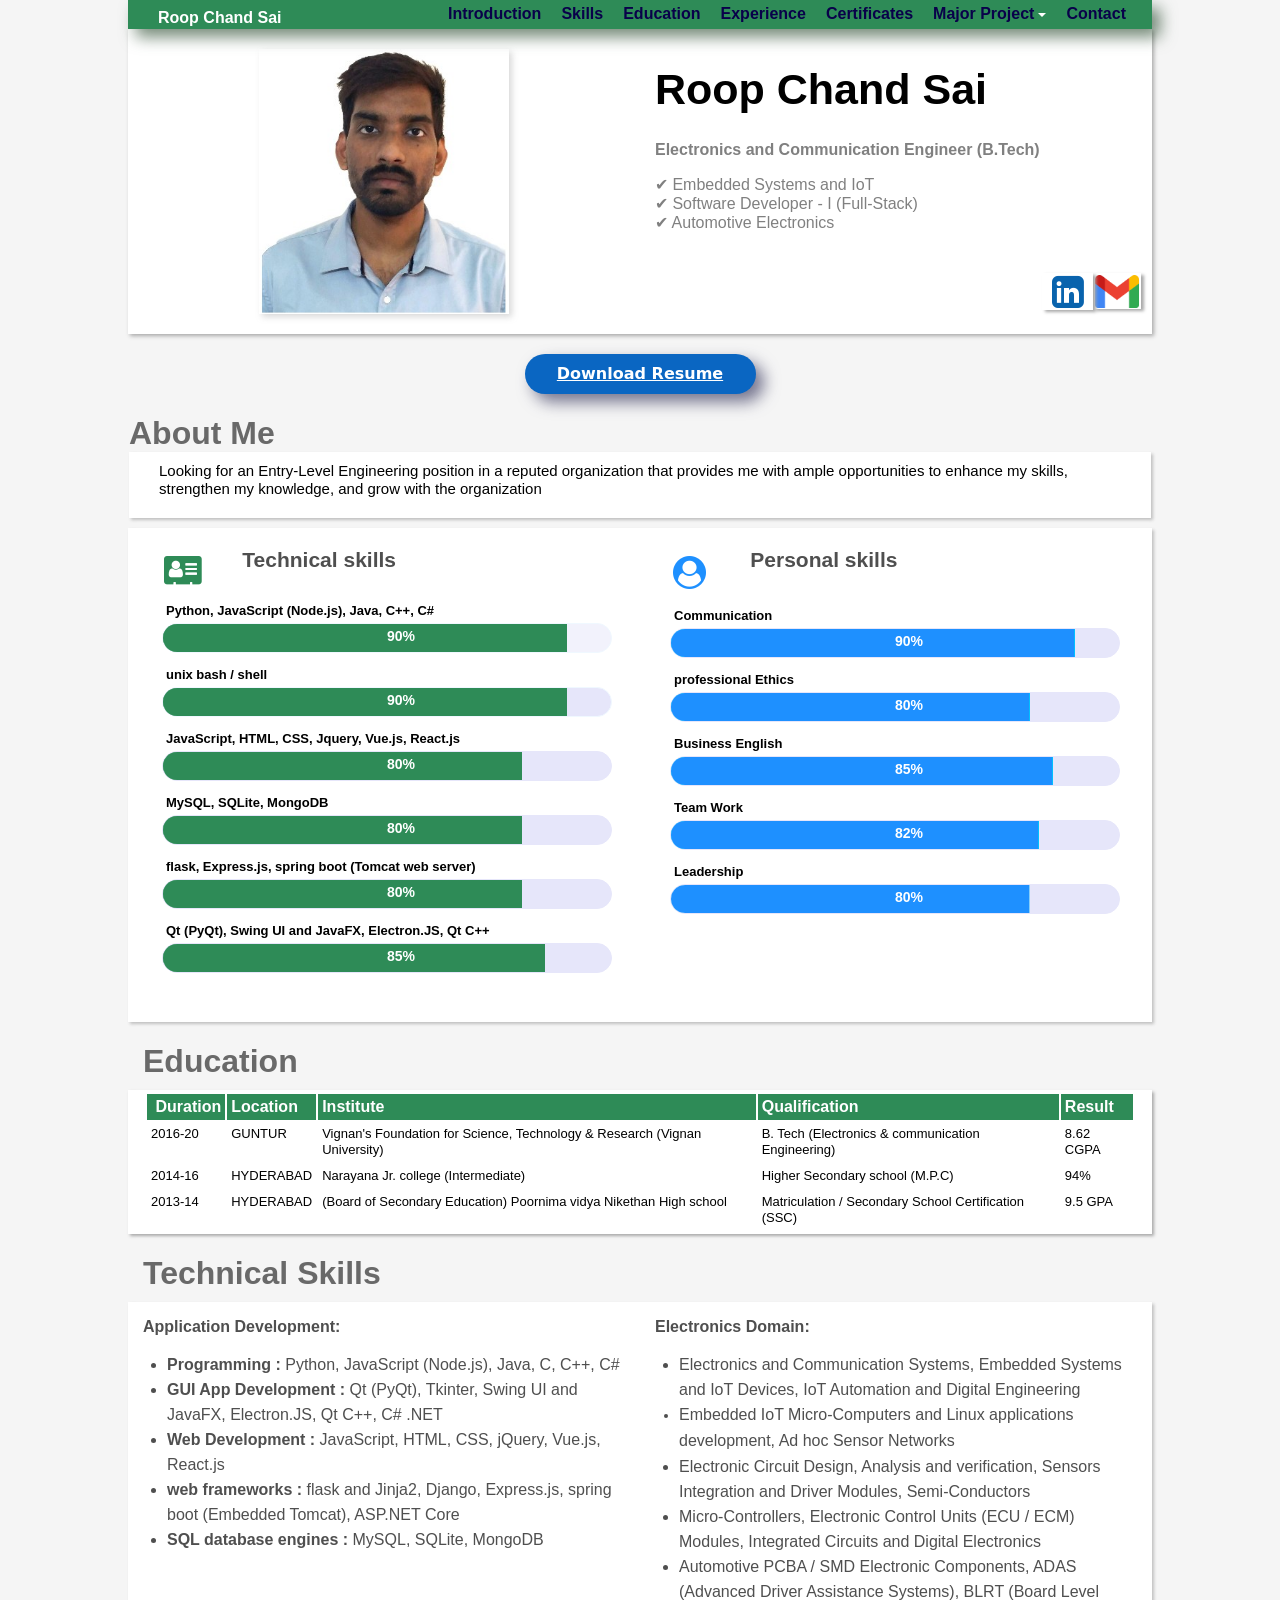
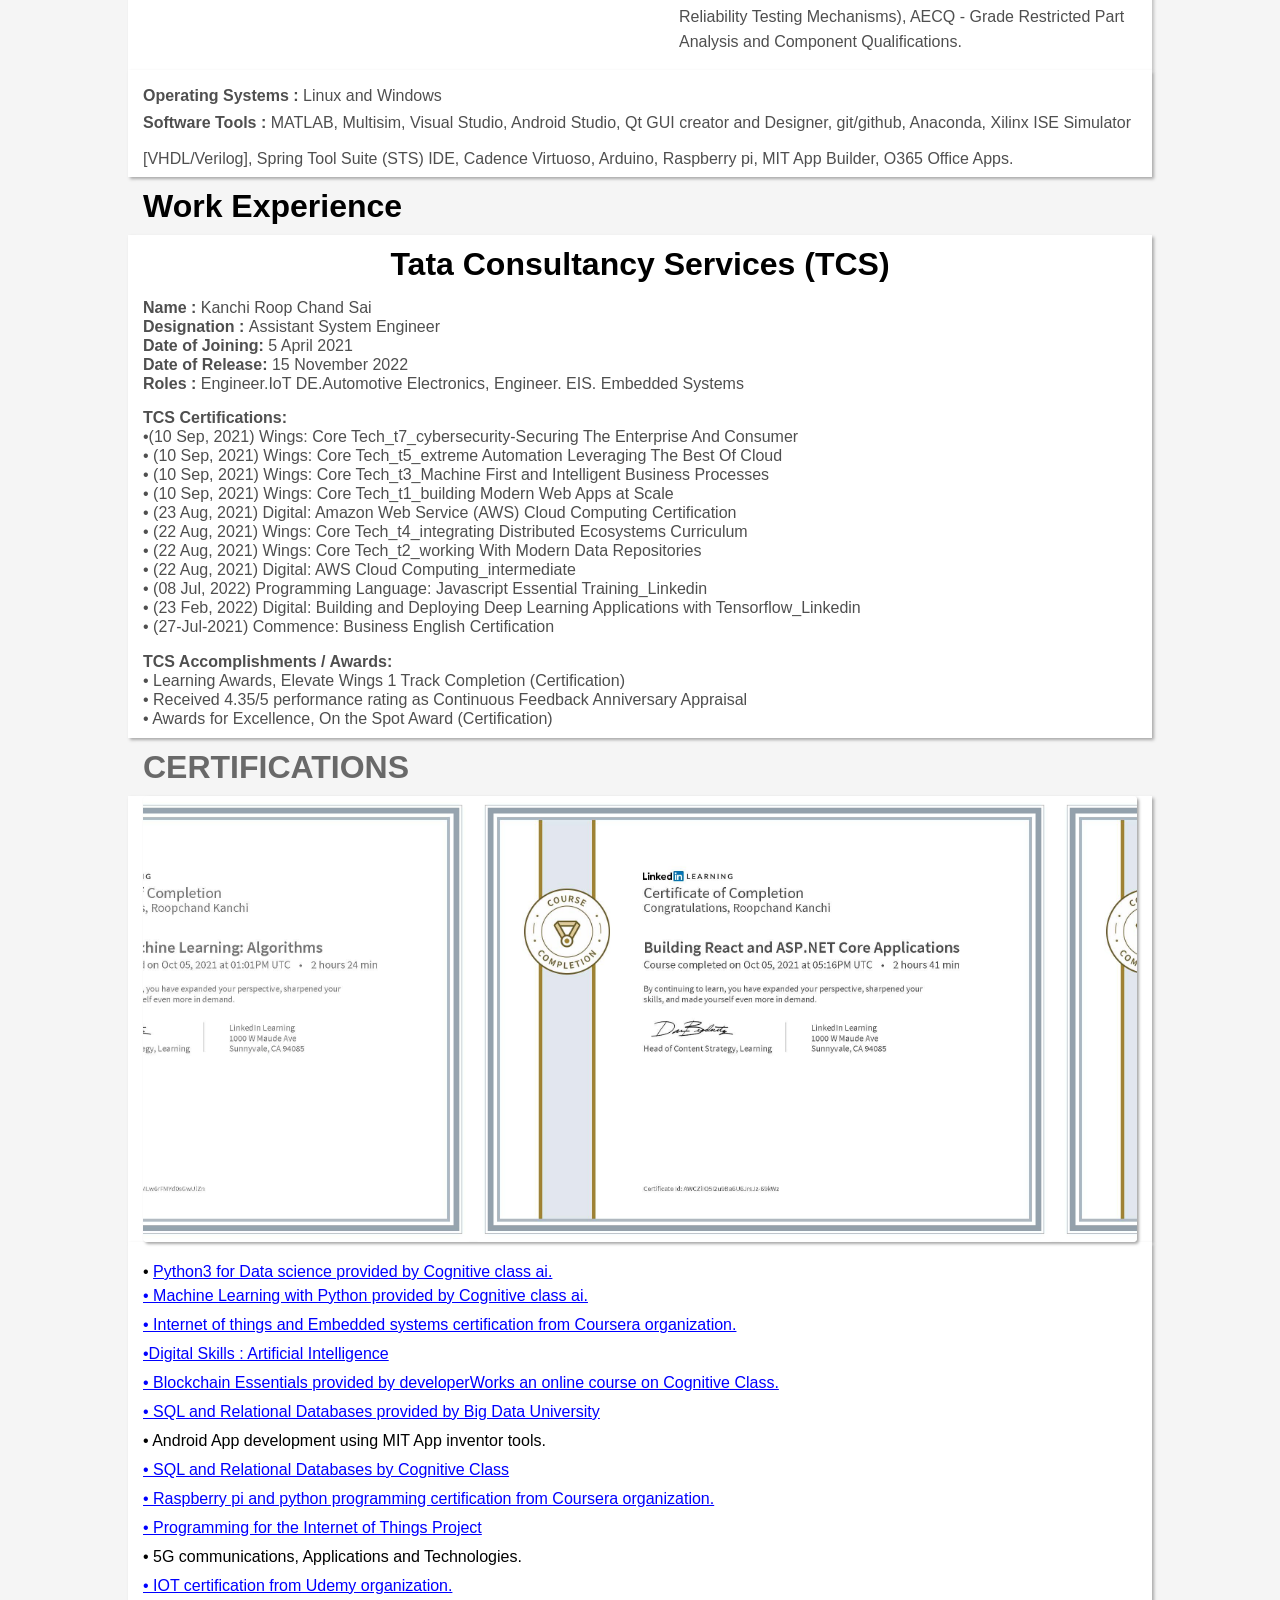
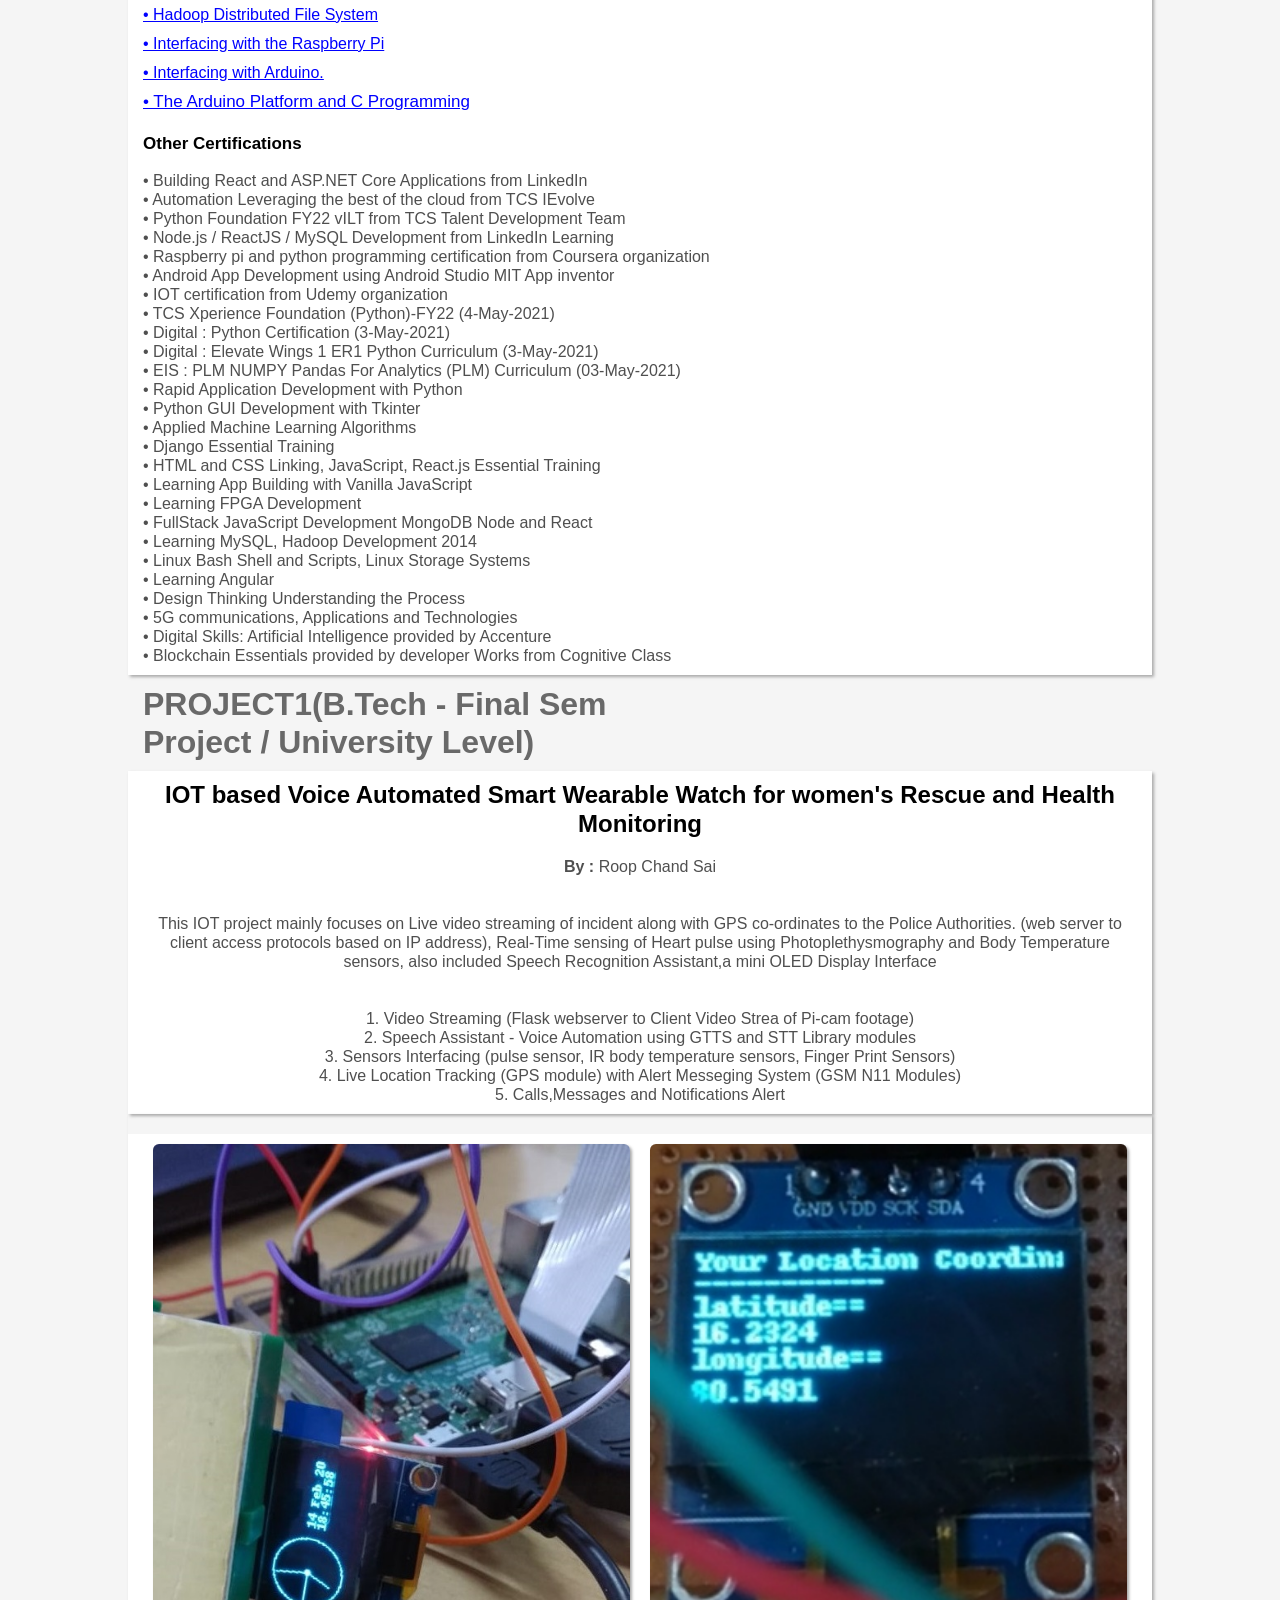
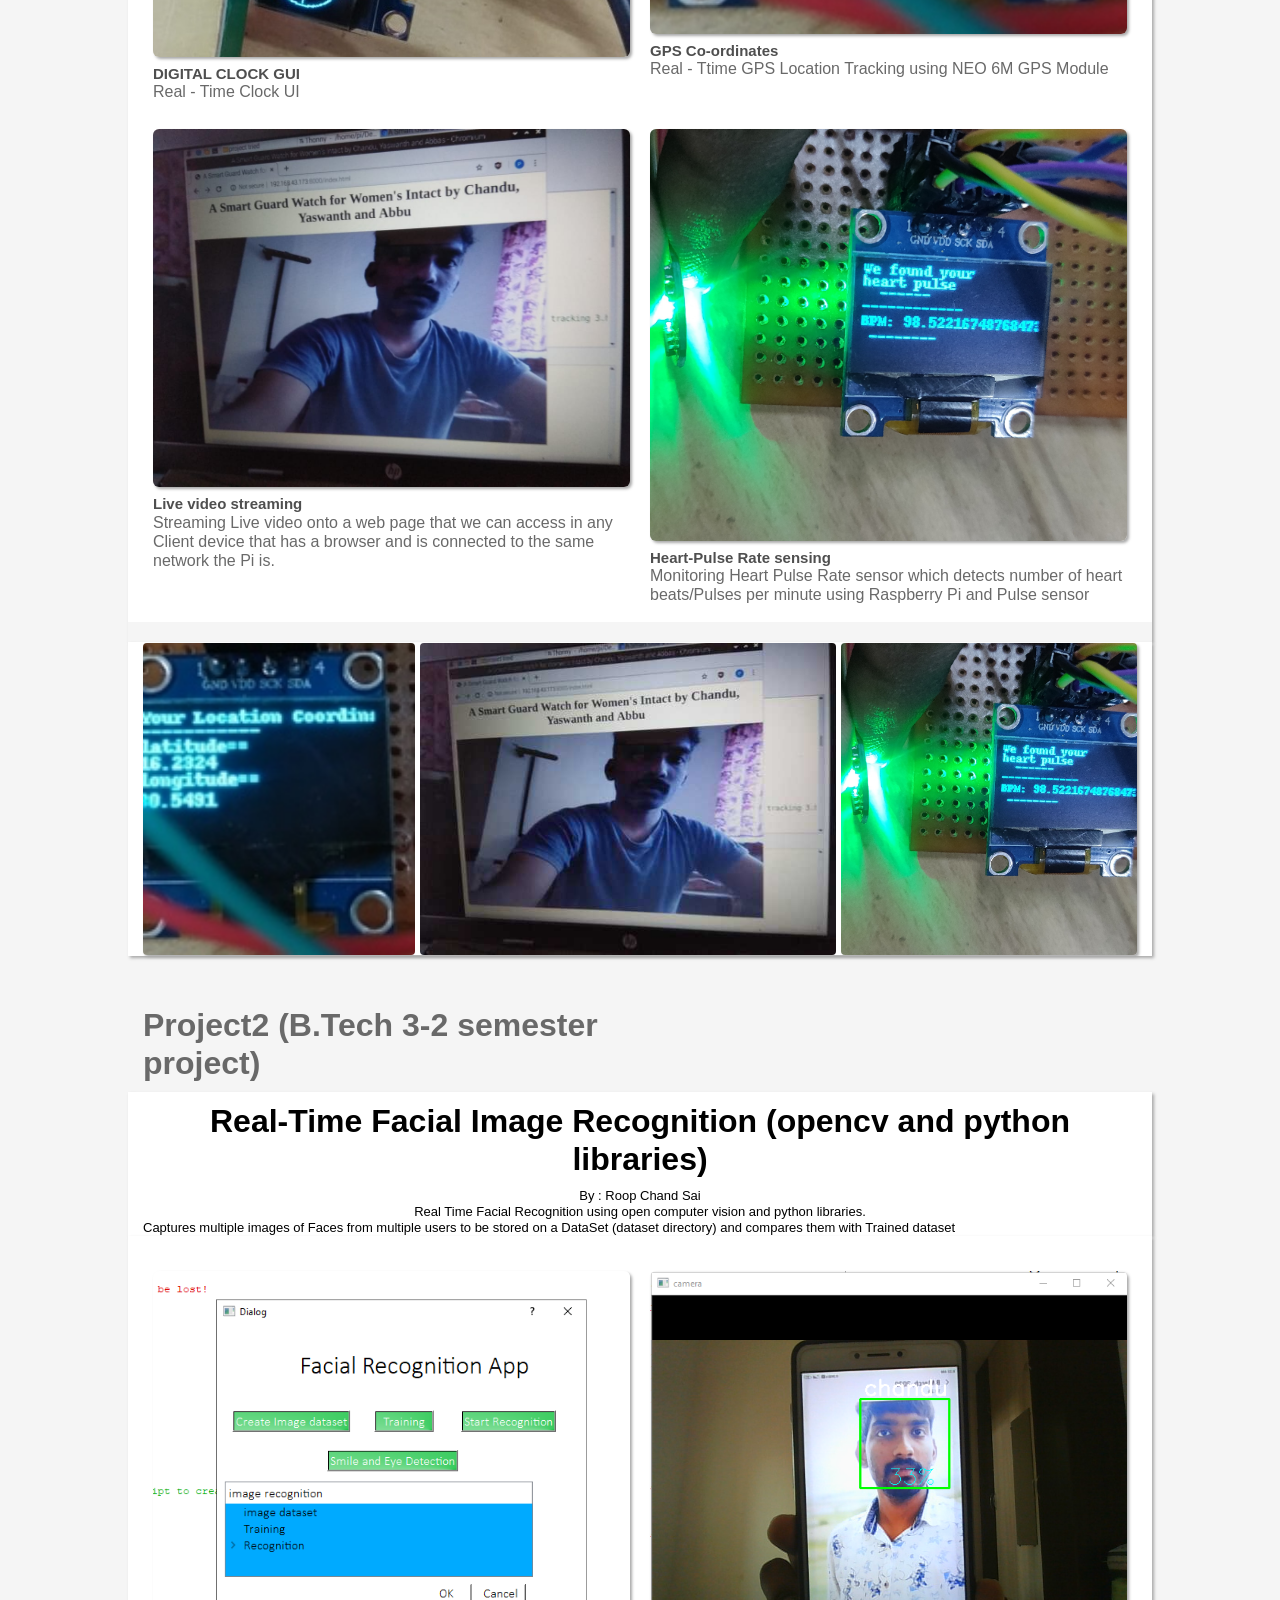
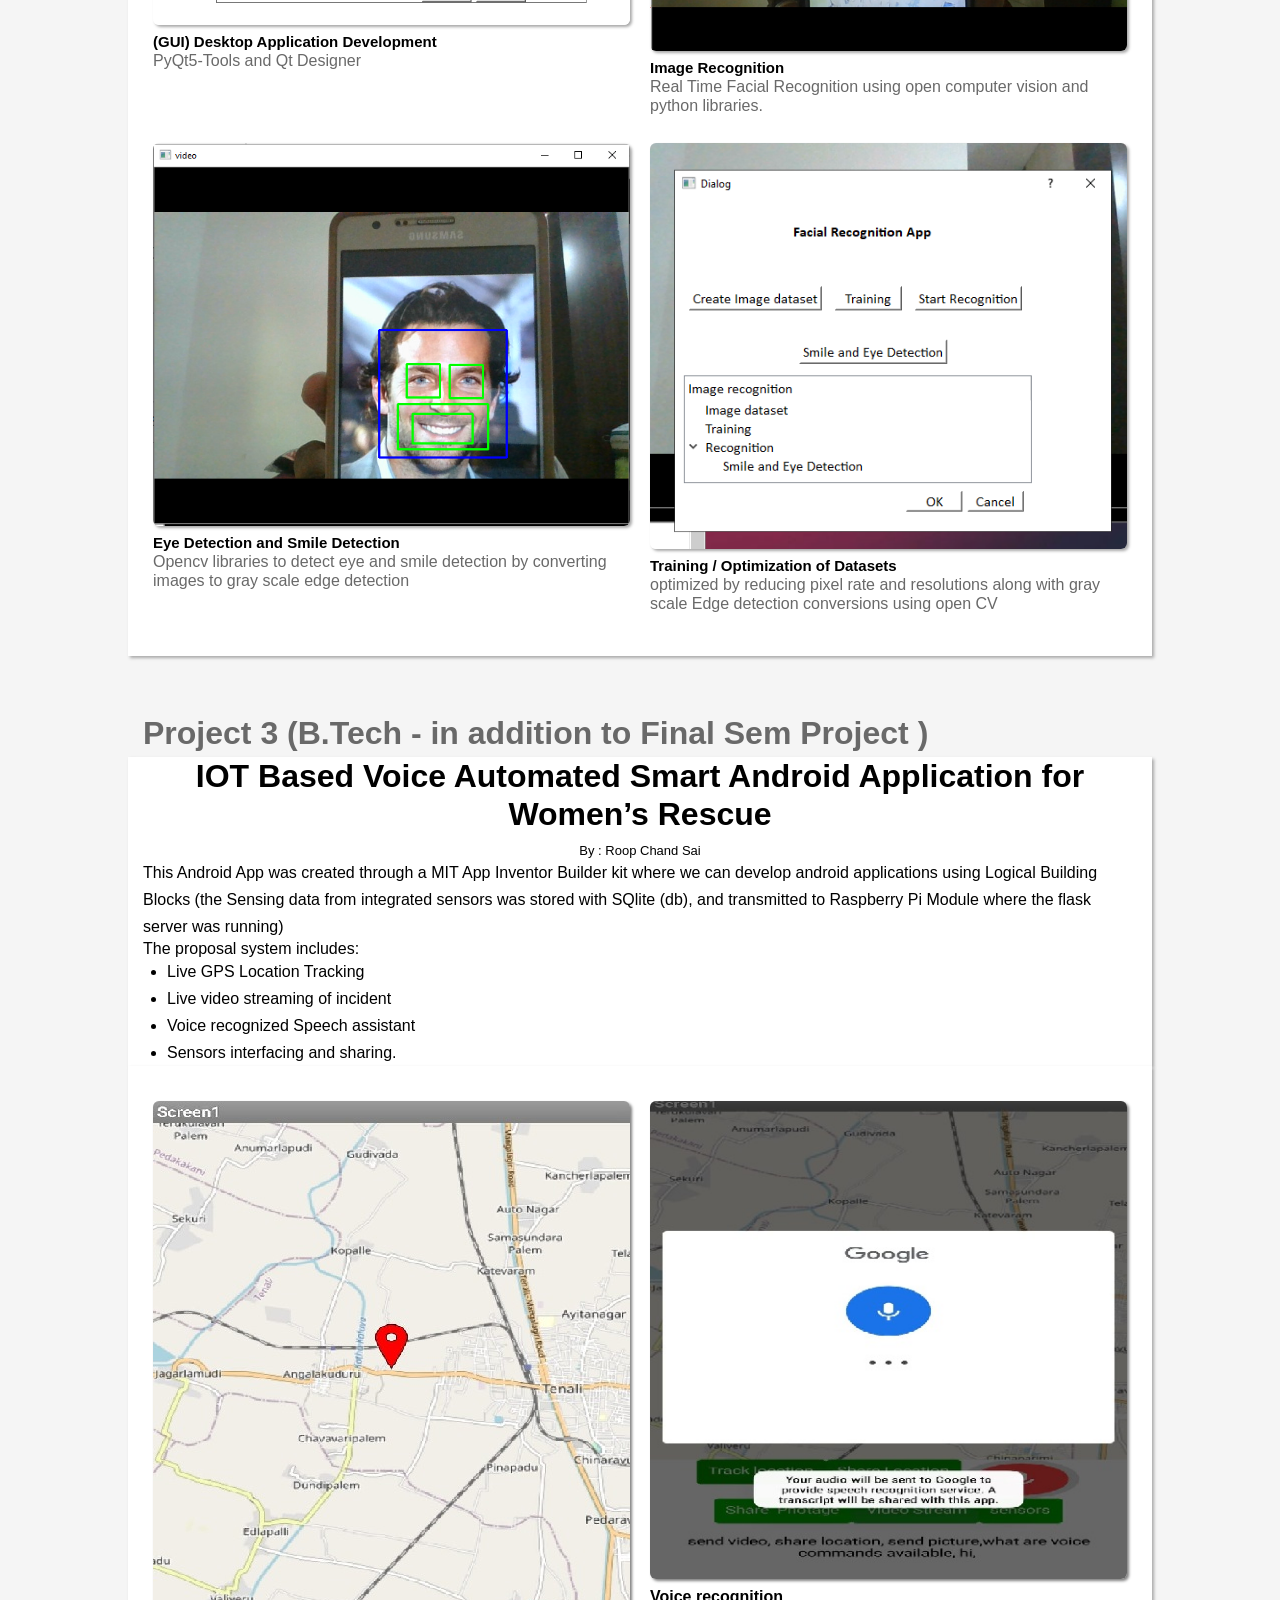
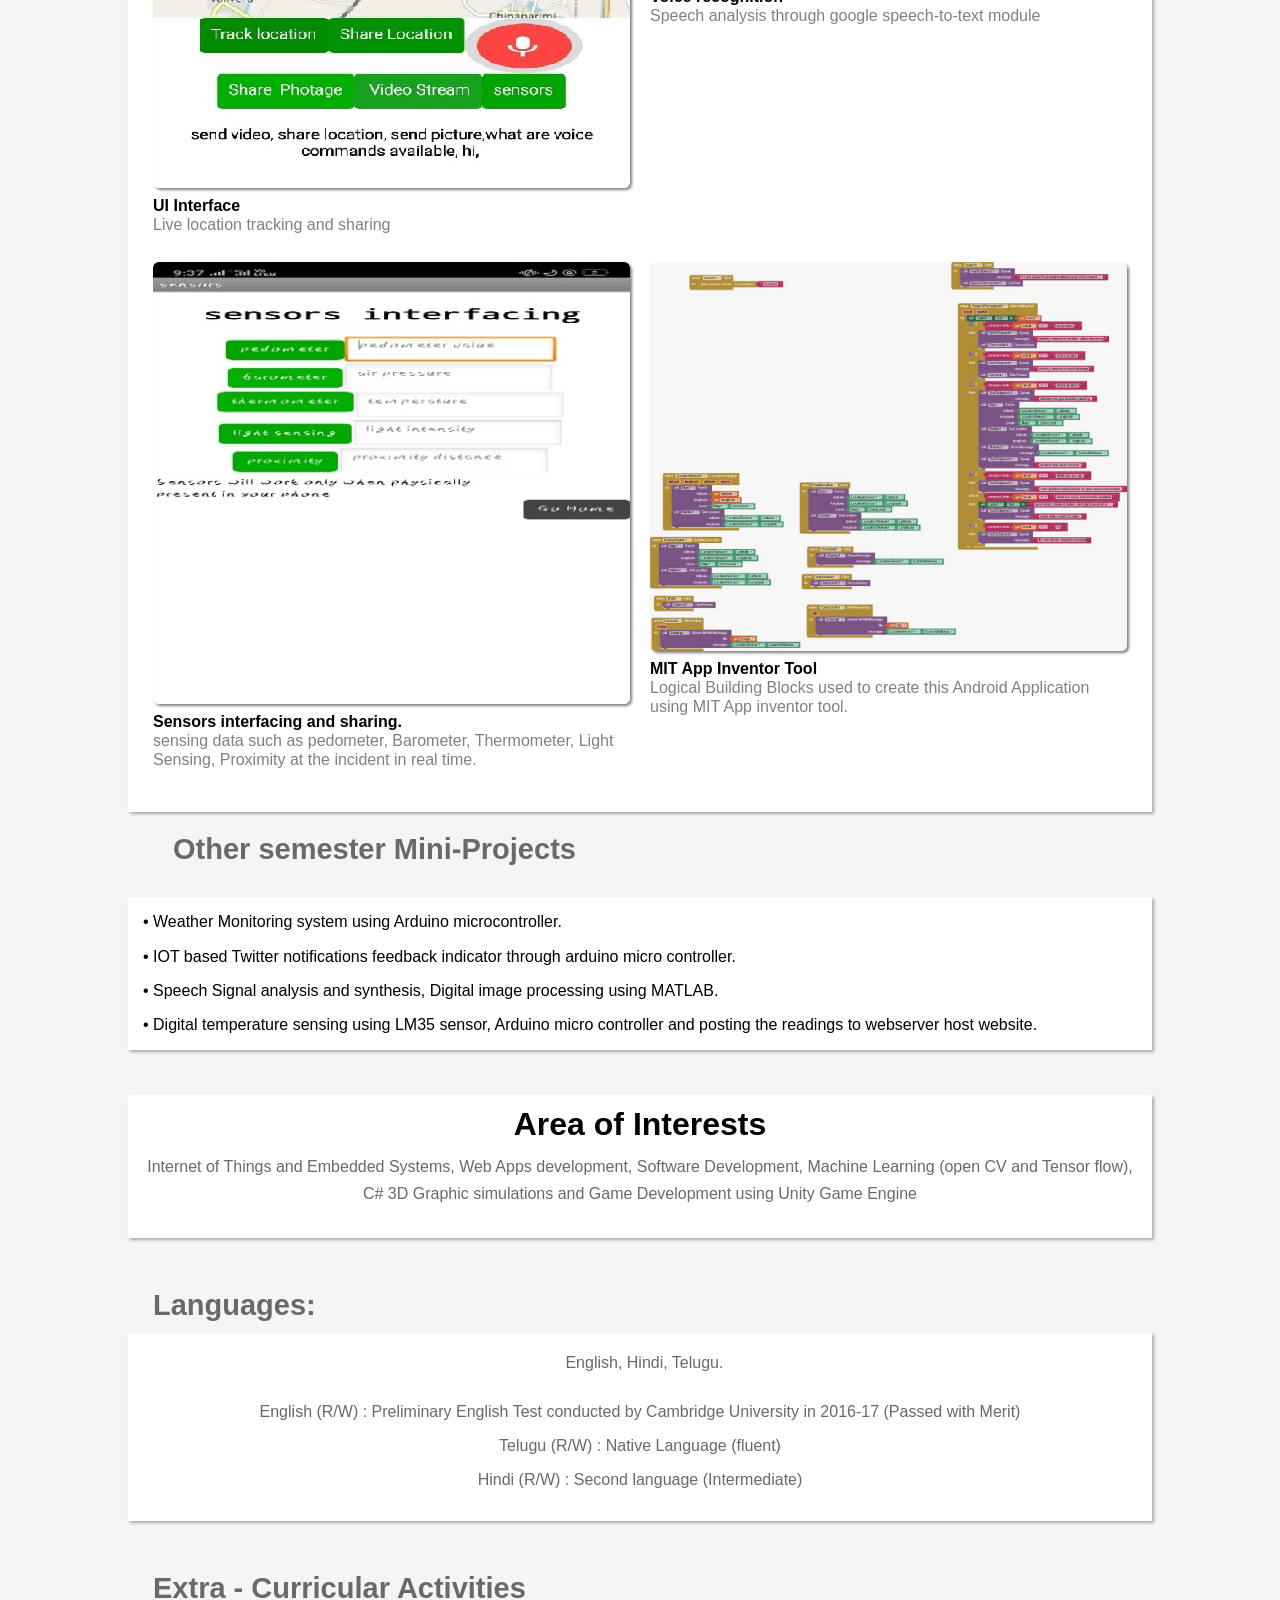
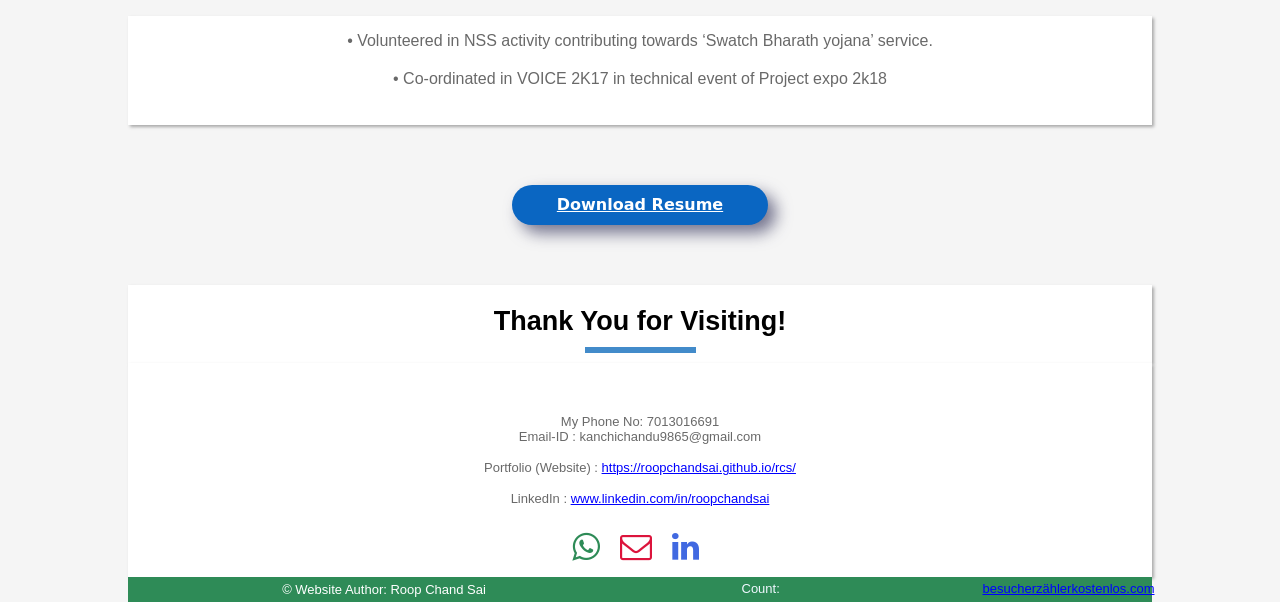
==== index.html @ cccdc059 "Update index.html" ====
<!doctype html>
<html>
<head>
<meta charset="utf-8">
<title>Roop Chand Sai</title>
<meta name="description" content="This is portfolio of Roop Chand Sai">
<meta name="keywords" content="Roop Chand Sai, roopchandsai, kanchiroopchandsai, roopchandsaikanchi,roopchand sai, roopchandsai kanchi, kanchi roopchandsai, roopchandsai, roop chand sai, Roop Chand Sai, Roopchand sai, RoopChand Sai,ROOPCHANDSAI, KANCHI ROOPCHAND SAI, Kanchi Roop Chand Sai">
<meta name="author" content="Roop Chand Sai">

<meta name="viewport" content="width=device-width, initial-scale=1.0">
<link href="icon.ico" rel="shortcut icon" type="image/x-icon">
<link href="css/base/jquery-ui.min.css" rel="stylesheet">
<link href="css/font-awesome.min.css" rel="stylesheet">
<link href="css/RCS_Website.css" rel="stylesheet">
<link href="css/index.css" rel="stylesheet">
<script src="js/jquery-1.12.4.min.js"></script>
<script src="js/popper.min.js"></script>
<script src="js/util.min.js"></script>
<script src="js/collapse.min.js"></script>
<script src="js/dropdown.min.js"></script>
<script src="js/jquery-ui.min.js"></script>
<script src="js/wb.conveyerbelt.min.js"></script>
<link rel="stylesheet" href="magnificpopup/magnific-popup.css">
<script src="magnificpopup/jquery.magnific-popup.min.js"></script>
<script>
   
$(document).ready(function()
{
   $("a[href*='#LayoutGrid1']").click(function(event)
   { 
      event.preventDefault();
      $('html, body').stop().animate({ scrollTop: $('#wb_LayoutGrid1').offset().top }, 600, 'easeOutCirc');
   });
   $('#ThemeableMenu2 .dropdown-toggle').dropdown({popperConfig:{placement:'bottom-start',modifiers:{computeStyle:{gpuAcceleration:false}}}});
   $(document).on('click','.ThemeableMenu2-navbar-collapse.show',function(e)
   {
      if ($(e.target).is('a') && ($(e.target).attr('class') != 'dropdown-toggle')) 
      {
         $(this).collapse('hide');
      }
   });
   $("a[href*='#skills']").click(function(event)
   {
      event.preventDefault();
      $('html, body').stop().animate({ scrollTop: $('#wb_skills').offset().top }, 600, 'linear');
   });
   $("#progressbar_uidesign").progressbar(
   {
      value: 90
   });
   $("#progressbar_jquery").progressbar(
   {
      value: 80
   });
   $("#progressbar_php").progressbar(
   {
      value: 80
   });
   $("#progressbar_html").progressbar(
   {
      value: 90
   });
   $("a[href*='#LayoutGrid4']").click(function(event)
   {
      event.preventDefault();
      $('html, body').stop().animate({ scrollTop: $('#wb_LayoutGrid4').offset().top }, 600, 'linear');
   });
   $("#Progressbar1").progressbar(
   {
      value: 80
   });
   $("#Progressbar2").progressbar(
   {
      value: 85
   });
   $("#Progressbar3").progressbar(
   {
      value: 82
   });
   $("#Progressbar4").progressbar(
   {
      value: 90
   });
   $("#Progressbar6").progressbar(
   {
      value: 85
   });
   $("#Progressbar5").progressbar(
   {
      value: 80
   });
   $("#Progressbar7").progressbar(
   {
      value: 80
   });
   $("#SlideShow1").conveyerbelt({speed:3, spacing: 5});
   $("a[data-rel='gallery']").attr('rel', 'gallery');
   $("#gallery").magnificPopup({delegate:'a', type:'image', gallery: {enabled: true, navigateByImgClick: true}});
   $("#SlideShow2").conveyerbelt({speed:4, spacing: 5});
   $("a[data-rel='PhotoGallery1']").attr('rel', 'PhotoGallery1');
   $("#PhotoGallery1").magnificPopup({delegate:'a', type:'image', gallery: {enabled: true, navigateByImgClick: true}});
   $("a[data-rel='PhotoGallery2']").attr('rel', 'PhotoGallery2');
   $("#PhotoGallery2").magnificPopup({delegate:'a', type:'image', gallery: {enabled: true, navigateByImgClick: true}});
   $("a[href*='#contact']").click(function(event)
   {
      event.preventDefault();
      $('html, body').stop().animate({ scrollTop: $('#wb_contact').offset().top-80 }, 600, 'easeInQuad');
   });
});
</script>

<script>
$(document).ready(function()
{
   var $progressbars = $('.ui-progressbar');
   
   $progressbars.each(function() 
   {
     var $obj = $(this);
     $obj.data('value', $obj.progressbar('option', 'value'));
     $obj.data('done', false);
     $obj.progressbar('option', 'value', 0);
    
     $obj.css('position', 'relative');
     $obj.append('<div class="progress-label">0%</div>');
   });
   $(window).bind('scroll', function() 
   {
      $progressbars.each(function() 
      {
         var $obj = $(this);
         if (!$obj.data('done') && $(window).scrollTop() + $(window).height() >= $obj.offset().top) 
         {
            $obj.data('done', true);
            $obj.animate({scroll: 1}, 
            { 
               duration: 3000, 
               step: function(now) 
               {
                  var $obj = $(this);
                  var val = Math.round($obj.data('value') * now);
                  $obj.progressbar('option', 'value', val);
                  $obj.find('.progress-label').text(val + '%').css('color', (val > 50) ? "#FFFFFF" : "#265A88");
               }
            });
         }
      });
   }).triggerHandler('scroll');
});
</script>
</head>
<body>
<div id="container">

<div id="wb_Text71" style="position:absolute;left:533px;top:1480px;width:418px;height:15px;z-index:194;">
<span style="color:#000000;font-family:Arial;font-size:13px;">&nbsp;&nbsp;&nbsp;&nbsp; </span></div>
</div>
<div id="wb_LayoutGrid34">
<div id="LayoutGrid34">
<div class="row">
<div class="col-1">

<div id="wb_LayoutGrid1">
<div id="LayoutGrid1">
<div class="row">
<div class="col-1">
<div id="wb_Breadcrumb2" style="display:inline-block;width:100%;z-index:2;vertical-align:top;">
<ul id="Breadcrumb2">
<li><a href="https://roopchandsai.github.io/rcs/">Roop Chand Sai</a></li>
</ul>

</div>
</div>
<div class="col-2">
<div id="wb_ThemeableMenu2" style="display:inline-block;width:100%;z-index:3;">
<div id="ThemeableMenu2" class="ThemeableMenu2" style ="width:100%;height:auto !important;">
<div class="container">
<div class="navbar-header">
<button title="Hamburger Menu" type="button" class="navbar-toggle" data-toggle="collapse" data-target=".ThemeableMenu2-navbar-collapse">
<span class="icon-bar"></span>
<span class="icon-bar"></span>
<span class="icon-bar"></span>
</button>
</div>
<div class="ThemeableMenu2-navbar-collapse collapse">
<ul class="nav navbar-nav">
<li class="nav-item">
<a href="./index.html#Introduction" class="nav-link">Introduction</a>
</li>
<li class="nav-item">
<a href="./index.html#skills" class="nav-link">Skills</a>
</li>
<li class="nav-item">
<a href="./index.html#education" class="nav-link">Education</a>
</li>
<li class="nav-item">
<a href="./index.html#experience" title="experience" class="nav-link">Experience</a>
</li>
<li class="nav-item">
<a href="./index.html#certipicates" title="Certificates" class="nav-link">Certificates</a>
</li>
<li class="nav-item dropdown">
<a href="#" class="dropdown-toggle" data-toggle="dropdown" >Major Project<b class="caret"></b></a>
<ul class="dropdown-menu">
<li class="nav-item dropdown-item">
<a href="./index.html#majorproject" title="IOT based Voice Automated Smart Wearable Watch for women&apos;s Rescue and Health Monitoring" class="nav-link">IOT based Smart Watch</a>
</li>
<li class="nav-item dropdown-item">
<a href="./index.html#minorproject1" class="nav-link">Real-Time Image Recognition (opencv)</a>
</li>
<li class="nav-item dropdown-item">
<a href="./index.html#minorproject2" class="nav-link">IOT Smart Android Application</a>
</li>
<li class="nav-item dropdown-item">
<a href="./index.html#miniprojects" class="nav-link">Other Mini Projects</a>
</li>
<li class="nav-item dropdown-item">
<a href="./index.html#extracurricular" class="nav-link">Extra-Curricular Activities</a>
</li>
</ul>
</li>
<li class="nav-item">
<a href="./index.html#contact" class="nav-link">Contact</a>
</li>
</ul>
</div>
</div>
</div>
</div>
</div>
</div>
</div>
</div>
</div>
</div>
</div>
</div>
<div id="wb_Introduction">
<div id="Introduction">
<div class="row">
<div class="col-1">
<div class="col-1-padding">
<div id="wb_Image1" style="display:inline-block;width:100%;height:auto;z-index:6;">
<img src="images/rcs.png" id="Image1" alt="" width="429" height="605">
</div>
</div>
</div>
<div class="col-2">
<div class="col-2-padding">
<div id="wb_Heading3" style="display:inline-block;width:100%;z-index:7;">
<h1 id="Heading3">Roop Chand Sai</h1>
</div>
<div id="wb_Text3">
<span style="background-color:#FFFFFF;color:#808080;font-family:Arial;font-size:16px;"><strong>Electronics and Communication Engineer (B.Tech)<br></strong></span>
    <br><br>Email&nbsp;&nbsp; </strong>: <a href="mailto:kanchichandu9865@gmail.com" target="_blank" >kanchichandu9865@gmail.com</a><br><strong>Phone</strong> : +91 <a href="tel:7013016691" target="_blank" >7013016691</a></span>
   <br>
   <span style="background-color:#FFFFFF;color:#808080;font-family:Arial;font-size:16px;"> <p>&#10004; Embedded Systems  and IoT<br>&#10004; Software Developer - I (Full-Stack)<br>&#10004; Automotive Electronics<p></span>
</div>
<div id="wb_IconFont1" style="display:inline-block;width:51px;height:37px;text-align:center;z-index:9;">
<a href="https://www.linkedin.com/in/roopchandsai" target="_blank" ><div id="IconFont1"><i class="fa fa-linkedin-square" target="_blank"></i></div></a>
</div>
<div id="wb_Image2" style="display:inline-block;width:44px;height:36px;z-index:10;">
<a href="mailto:kanchichandu9865@gmail.com"  target="_blank" ><img src="images/Gmail_icon_(2020).svg.png" id="Image2" alt="" width="44" height="33"></a>
</div>

</div>
</div>
</div>
</div>
</div>
<div id="FlexContainer1">
<a id="button1" href="./pdf/r.pdf"  target="_blank" style="display:block;width:231px;height:36px;z-index:12;">Download Resume</a>
</div>
<div id="wb_FlexContainer2">
<div id="FlexContainer2">
<div id="wb_Heading1" style="display:inline-block;width:381px;z-index:14;">
<h1 id="Heading1"> About Me</h1>
</div>
<div id="wb_FlexContainer3">
<div id="FlexContainer3">
<div id="wb_Text1">
  
   
   <div>
      <br>
   <span style="color:#000000;font-family:Arial;font-size:15px;">Looking for an Entry-Level Engineering position in a reputed organization that provides me with ample opportunities to enhance my skills, strengthen my knowledge, and grow with the organization</span>
      </div>
</div>
</div>
</div>
</div>
</div>
<div id="wb_LayoutGrid2">
<div id="LayoutGrid2">
<div class="row">
<div class="col-1">
<div class="col-1-padding">
<div id="wb_skills">
<div id="skills">
<div class="row">
<div class="col-1">
<div id="wb_IconFont3" style="display:inline-block;width:33px;height:43px;text-align:center;z-index:17;">
<div id="IconFont3"><i class="fa fa-address-card"></i></div>
</div>
</div>
<div class="col-2">
<div id="wb_Text4">
<span style="color:#4F4F4F;font-family:Arial;font-size:21px;"><strong>Technical skills </strong></span>
</div>
</div>
</div>
</div>
</div>
<div id="wb_LayoutGrid6">
<div id="LayoutGrid6">
<div class="row">
<div class="col-1">
<label for="" id="Label5" style="display:block;width:100%;line-height:16px;z-index:19;">Python, JavaScript (Node.js), Java, C++, C#</label>
<div id="progressbar_html"  style="display:block;width:100%;height:28px;z-index:20;">
</div>
<label for="" id="Label6" style="display:block;width:100%;line-height:16px;z-index:21;"> unix bash / shell </label>
<div id="progressbar_uidesign"  style="display:block;width:100%;height:28px;z-index:22;">
</div>
<label for="" id="Label7" style="display:block;width:100%;line-height:16px;z-index:23;">JavaScript, HTML, CSS, Jquery, Vue.js, React.js</label>
<div id="progressbar_jquery"  style="display:block;width:100%;height:28px;z-index:24;">
</div>
<label for="" id="Label8" style="display:block;width:100%;line-height:16px;z-index:25;">MySQL, SQLite, MongoDB</label>
<div id="progressbar_php"  style="display:block;width:100%;height:28px;z-index:26;">
</div>
<label for="" id="Label9" style="display:block;width:100%;line-height:16px;z-index:27;">flask, Express.js, spring boot (Tomcat web server) </label>
<div id="Progressbar5"  style="display:block;width:100%;height:28px;z-index:28;">
</div>
<label for="" id="Label10" style="display:block;width:100%;line-height:16px;z-index:29;">Qt (PyQt), Swing UI and JavaFX, Electron.JS, Qt C++ </label>
<div id="Progressbar6"  style="display:block;width:100%;height:28px;z-index:30;">
</div>

</div>
</div>
</div>
</div>
</div>
</div>
<div class="col-2">
<div class="col-2-padding">
<div id="wb_LayoutGrid4">
<div id="LayoutGrid4">
<div class="row">
<div class="col-1">
<div id="wb_IconFont4" style="display:inline-block;width:33px;height:48px;text-align:center;z-index:34;">
<div id="IconFont4"><i class="fa fa-user-circle"></i></div>
</div>
</div>
<div class="col-2">
<div id="wb_Text2">
<span style="color:#4F4F4F;font-family:Arial;font-size:21px;"><strong>Personal skills </strong></span>
</div>
</div>
</div>
</div>
</div>
<div id="wb_LayoutGrid5">
<div id="LayoutGrid5">
<div class="row">
<div class="col-1">
<label for="" id="Label1" style="display:block;width:100%;line-height:16px;z-index:36;">Communication</label>
<div id="Progressbar4"  style="display:block;width:100%;height:28px;z-index:37;">
</div>
<label for="" id="Label2" style="display:block;width:100%;line-height:16px;z-index:38;">professional Ethics</label>
<div id="Progressbar1"  style="display:block;width:100%;height:28px;z-index:39;">
</div>
<label for="" id="Label3" style="display:block;width:100%;line-height:16px;z-index:40;">Business English</label>
<div id="Progressbar2"  style="display:block;width:100%;height:28px;z-index:41;">
</div>
<label for="" id="Label4" style="display:block;width:100%;line-height:16px;z-index:42;">Team Work</label>
<div id="Progressbar3"  style="display:block;width:100%;height:28px;z-index:43;">
</div>
<label for="" id="Label11" style="display:block;width:100%;line-height:16px;z-index:44;">Leadership</label>
<div id="Progressbar7"  style="display:block;width:100%;height:28px;z-index:45;">
</div>
</div>
</div>
</div>
</div>
</div>
</div>
</div>
</div>
</div>
<div id="wb_LayoutGrid7">
<div id="LayoutGrid7">
<div class="row">
<div class="col-1">
<div class="col-1-padding">
<div id="wb_education" style="display:inline-block;width:100%;z-index:75;">
<h1 id="education">Education</h1>
</div>
</div>
</div>
<div class="col-2">
</div>
</div>
</div>
</div>
<div id="wb_LayoutGrid8">
<div id="LayoutGrid8">
<div class="row">
<div class="col-1">
<table style="display:table;width:100%;height:112px;z-index:76;" id="Table1">
<tr>
<td class="cell0"><p style="font-size:13px;line-height:16px;"><span style="font-size:16px;line-height:18px;font-weight:bold;">&nbsp;</span><span style="font-size:16px;line-height:18px;font-weight:bold;color:#FFFFFF;">Duration</span></p></td>
<td class="cell1"><p style="font-weight:bold;">Location</p></td>
<td class="cell1"><p style="font-weight:bold;"> Institute</p></td>
<td class="cell1"><p style="font-size:13px;line-height:16px;"><span style="font-size:16px;line-height:18px;font-weight:bold;">Qualification</span></p></td>
<td class="cell1"><p style="font-size:13px;line-height:16px;"><span style="font-size:16px;line-height:18px;font-weight:bold;">Result</span></p></td>
</tr>
<tr>
<td class="cell2"><p> 2016-20</p></td>
<td class="cell3"><p> GUNTUR</p></td>
<td class="cell3"><p> Vignan's Foundation for Science, Technology & Research (Vignan University)</p></td>
<td class="cell3"><p>B. Tech (Electronics & communication Engineering)</p></td>
<td class="cell3"><p> 8.62 CGPA </p></td>
</tr>
<tr>
<td class="cell3"><p> 2014-16</p></td>
<td class="cell3"><p> HYDERABAD</p></td>
<td class="cell3"><p> Narayana Jr. college (Intermediate)</p></td>
<td class="cell3"><p>Higher Secondary school (M.P.C)</p></td>
<td class="cell3"><p> 94%</p></td>
</tr>
<tr>
<td class="cell3"><p> 2013-14</p></td>
<td class="cell3"><p> HYDERABAD</p></td>
<td class="cell3"><p>(Board of Secondary Education) Poornima vidya Nikethan High school</p></td>
<td class="cell3"><p>Matriculation / Secondary School Certification (SSC)</p></td>
<td class="cell3"><p> 9.5 GPA</p></td>
</tr>
</table>
</div>
</div>
</div>
</div>
<div id="wb_LayoutGrid3">
<div id="LayoutGrid3">
<div class="row">
<div class="col-1">
<div class="col-1-padding">
<div id="wb_Heading4" style="display:inline-block;width:100%;z-index:77;">
<h1 id="Heading4">Technical Skills</h1>
</div>
</div>
</div>
<div class="col-2">
</div>
</div>
</div>
</div>
<div id="wb_LayoutGrid9">
<div id="LayoutGrid9">
<div class="row">
<div class="col-1">
<div id="wb_Text63">
<span style="color:#000000;font-family:Arial;font-size:13px;">&nbsp;&nbsp; </span>
</div>
<div id="wb_Text5">
<span style="color:#4F4F4F;font-family:Arial;font-size:16px;line-height:19px;"><strong>Application Development:</strong></span>
</div>
<div id="wb_Text70">
<span style="color:#000000;font-family:Arial;font-size:13px;">&nbsp;&nbsp; </span>
</div>

<div id="wb_Text8">
<ul style="list-style-type:disc;">
   <li style="margin:0 0 0 24px;"><b>Programming :</b> Python, JavaScript (Node.js), Java, C, C++, C#
</li>
</ul>
</div>
   
<div id="wb_Text11">
<ul style="list-style-type:disc;">
<li style="margin:0 0 0 24px;"><b>GUI App Development :</b> Qt (PyQt), Tkinter, Swing UI and JavaFX, Electron.JS, Qt C++, C# .NET 
</li>
</ul>
</div>
   
<div id="wb_Text9">
<ul style="list-style-type:disc;">
<li style="margin:0 0 0 24px;"><b>Web Development :</b> JavaScript, HTML, CSS, jQuery, Vue.js, React.js
</li>
</ul>
</div>
<div id="wb_Text10">
<ul style="list-style-type:disc;">
<li style="margin:0 0 0 24px;"><b>web frameworks :</b> flask and Jinja2, Django, Express.js, spring boot (Embedded Tomcat), ASP.NET Core
</li>
</ul>
</div>
<div id="wb_Text11">
<ul style="list-style-type:disc;">
<li style="margin:0 0 0 24px;"><b>SQL database engines :</b> MySQL, SQLite, MongoDB
</li>
</ul>
</div>


   
<div id="wb_Text20">
<span style="color:#000000;font-family:Arial;font-size:13px;line-height:16px;">&nbsp; </span>
</div>
</div>
<div class="col-2">
<div id="wb_Text64">
<span style="color:#000000;font-family:Arial;font-size:13px;">&nbsp;&nbsp;&nbsp;&nbsp; </span>
</div>
<div id="wb_Text6">
<span style="color:#4F4F4F;font-family:Arial;font-size:16px;line-height:19px;"><strong>Electronics Domain:</strong></span>
</div>
<div id="wb_Text72">
<span style="color:#000000;font-family:Arial;font-size:13px;">&nbsp; </span>
</div>
<div id="wb_Text12">
<ul style="list-style-type:disc;">
<li style="margin:0 0 0 24px;">Electronics and Communication Systems, Embedded Systems and IoT Devices, IoT Automation and Digital Engineering
</li>
</ul>
</div>
<div id="wb_Text13">
<ul style="font-size:13px;list-style-type:disc;">
<li style="margin:0 0 0 24px;"><span style="font-size:16px;">Embedded IoT Micro-Computers and Linux applications development, Ad hoc Sensor Networks</span>
</li>
</ul>
</div>
<div id="wb_Text14">
<ul style="list-style-type:disc;">
<li style="margin:0 0 0 24px;">Electronic Circuit Design, Analysis and verification, Sensors Integration and Driver Modules, Semi-Conductors
</li>
</ul>
</div>
<div id="wb_Text15">
<ul style="list-style-type:disc;">

<li style="margin:0 0 0 24px;"> Micro-Controllers, Electronic Control Units (ECU / ECM) Modules, Integrated Circuits and Digital Electronics
</li>
</ul>
</div>
<div id="wb_Text16">
<ul style="list-style-type:disc;">
<li style="margin:0 0 0 24px;">Automotive PCBA / SMD Electronic Components, ADAS (Advanced Driver Assistance Systems), BLRT (Board 
Level Reliability Testing Mechanisms), AECQ - Grade Restricted Part Analysis and Component Qualifications.
</li>
</ul>
</div>
   
<div id="wb_Text21">
<span style="color:#000000;font-family:Arial;font-size:13px;line-height:16px;">&nbsp; </span>
</div>
</div>
</div>
</div>
</div>
<div id="wb_LayoutGrid10">
<div id="LayoutGrid10">
<div class="row">
<div class="col-1">
<div id="wb_Text19">
<span style="color:#000000;font-family:Arial;font-size:13px;line-height:16px;">&nbsp;&nbsp;&nbsp;&nbsp; </span>
</div>
<div id="wb_Text17">
<span style="color:#4F4F4F;font-family:Arial;font-size:16px;line-height:19px;"><strong>Operating Systems : </strong>Linux and Windows</span>
</div>
<div id="wb_Text18">
<span style="color:#4F4F4F;font-family:Arial;font-size:16px;line-height:36px;"><strong>Software Tools : </strong>MATLAB, Multisim, Visual Studio, Android Studio, Qt GUI creator and Designer, git/github, Anaconda, Xilinx ISE Simulator [VHDL/Verilog], Spring Tool Suite (STS) IDE, Cadence Virtuoso, Arduino, Raspberry pi, MIT App Builder, O365 Office Apps.</span>
</div>
</div>
</div>
</div>
</div>
<div id="wb_LayoutGrid11">
<div id="LayoutGrid11">
<div class="row">
<div class="col-1">
<div class="col-1-padding">
<div id="wb_Heading5" style="display:inline-block;width:100%;z-index:99;">
<h1 id="experience">Work Experience</h1>
</div>
</div>
</div>
<div class="col-2">
</div>
</div>
</div>
</div>
<div id="wb_LayoutGrid12">
<div id="LayoutGrid12">
<div class="row">
<div class="col-1">
<div class="col-1-padding">
<div id="wb_Heading6" style="display:inline-block;width:100%;z-index:100;">
<h1 id="Heading6">Tata Consultancy Services (TCS)</h1>
</div>
<div id="wb_Text68">
<span style="color:#000000;font-family:Arial;font-size:13px;">&nbsp; </span>
</div>
<div id="wb_Text22">
<span style="color:#4F4F4F;font-family:Arial;font-size:16px;line-height:19px;"><strong>Name : </strong>Kanchi Roop Chand Sai</span>
</div>
   
      
   <div id="wb_Text23">
<span style="color:#4F4F4F;font-family:Arial;font-size:16px;line-height:19px;"><strong>Designation : </strong>Assistant System Engineer</span>
</div>
   
   <div id="wb_Text22">
<span style="color:#4F4F4F;font-family:Arial;font-size:16px;line-height:19px;"><strong>Date of Joining: </strong>5 April 2021</span>
</div>
<div id="wb_Text69">
<span style="color:#4F4F4F;font-family:Arial;font-size:16px;line-height:19px;"><strong>Date of Release:</strong> 15 November 2022 </span>
</div>
<div id="wb_Text23">
<span style="color:#4F4F4F;font-family:Arial;font-size:16px;line-height:19px;"><strong>Roles : </strong>Engineer.IoT DE.Automotive Electronics, Engineer. EIS. Embedded Systems</span>
</div>

   
<div id="wb_Text67">
<span style="color:#000000;font-family:Arial;font-size:13px;">&nbsp; </span>
</div>
<div id="wb_Text24">
<span style="color:#4F4F4F;font-family:Arial;font-size:16px;line-height:19px;"><strong>TCS Certifications: </strong> </span>

 <p><span style="color:#4F4F4F;font-family:Arial;font-size:16px;line-height:19px;">•(10 Sep, 2021) Wings: Core Tech_t7_cybersecurity-Securing The Enterprise And Consumer</p></span>
 <p><span style="color:#4F4F4F;font-family:Arial;font-size:16px;line-height:19px;">• (10 Sep, 2021) Wings: Core Tech_t5_extreme Automation Leveraging The Best Of Cloud</p></span>
 <p><span style="color:#4F4F4F;font-family:Arial;font-size:16px;line-height:19px;">• (10 Sep, 2021) Wings: Core Tech_t3_Machine First and Intelligent Business Processes</p></span>
 <p><span style="color:#4F4F4F;font-family:Arial;font-size:16px;line-height:19px;">• (10 Sep, 2021) Wings: Core Tech_t1_building Modern Web Apps at Scale</p></span>
 <p><span style="color:#4F4F4F;font-family:Arial;font-size:16px;line-height:19px;">• (23 Aug, 2021) Digital: Amazon Web Service (AWS) Cloud Computing Certification</p></span>
 <p><span style="color:#4F4F4F;font-family:Arial;font-size:16px;line-height:19px;">• (22 Aug, 2021) Wings: Core Tech_t4_integrating Distributed Ecosystems Curriculum</p></span>
 <p><span style="color:#4F4F4F;font-family:Arial;font-size:16px;line-height:19px;">• (22 Aug, 2021) Wings: Core Tech_t2_working With Modern Data Repositories</p></span>
 <p><span style="color:#4F4F4F;font-family:Arial;font-size:16px;line-height:19px;">• (22 Aug, 2021) Digital: AWS Cloud Computing_intermediate</p></span>
 <p><span style="color:#4F4F4F;font-family:Arial;font-size:16px;line-height:19px;">• (08 Jul, 2022) Programming Language: Javascript Essential Training_Linkedin</p></span>
 <p><span style="color:#4F4F4F;font-family:Arial;font-size:16px;line-height:19px;">• (23 Feb, 2022) Digital: Building and Deploying Deep Learning Applications with Tensorflow_Linkedin</p></span>
 <p><span style="color:#4F4F4F;font-family:Arial;font-size:16px;line-height:19px;">• (27-Jul-2021) Commence: Business English Certification</p></span>

</div>
<br>
 
    <span style="color:#000000;font-family:Arial;font-size:13px;">&nbsp; </span>  
<div id="wb_Text59">
 
   <span style="color:#4F4F4F;font-family:Arial;font-size:16px;line-height:19px;"><strong>TCS Accomplishments / Awards: </strong> </span>
     <p><span style="color:#4F4F4F;font-family:Arial;font-size:16px;line-height:19px;"> • Learning Awards, Elevate Wings 1 Track Completion (Certification)</p></span>
 <p><span style="color:#4F4F4F;font-family:Arial;font-size:16px;line-height:19px;"> • Received 4.35/5 performance rating as Continuous Feedback Anniversary Appraisal</p></span>
 <p><span style="color:#4F4F4F;font-family:Arial;font-size:16px;line-height:19px;"> • Awards for Excellence, On the Spot Award (Certification)</p></span>

</div>
</div>
</div>
</div>
</div>
</div>
<div id="wb_LayoutGrid13">
<div id="LayoutGrid13">
<div class="row">
<div class="col-1">
<div class="col-1-padding">
<div id="wb_certipicates" style="display:inline-block;width:100%;z-index:108;">
<h5 id="certipicates">CERTIFICATIONS</h5>
</div>
</div>
</div>
<div class="col-2">
</div>
</div>
</div>
</div>
<div id="wb_LayoutGrid14">
<div id="LayoutGrid14">
<div class="row">
<div class="col-1">
<ul id="SlideShow1" style="overflow:hidden;border-radius:4px;z-index:109;">
<li><img class="image" width="1584" height="1224" src="images/Binder1_Page_01.jpg" alt="" title=""></li>
<li><img class="image" width="1584" height="1224" src="images/Binder1_Page_02.jpg" style ="display:none;" alt="" title=""></li>
<li><img class="image" width="1584" height="1224" src="images/Binder1_Page_03.jpg" style ="display:none;" alt="" title=""></li>
<li><img class="image" width="1584" height="1224" src="images/Binder1_Page_04.jpg" style ="display:none;" alt="" title=""></li>
<li><img class="image" width="1584" height="1224" src="images/Binder1_Page_05.jpg" style ="display:none;" alt="" title=""></li>
<li><img class="image" width="1584" height="1224" src="images/Binder1_Page_06.jpg" style ="display:none;" alt="" title=""></li>
<li><img class="image" width="1584" height="1224" src="images/Binder1_Page_07.jpg" style ="display:none;" alt="" title=""></li>
<li><img class="image" width="1584" height="1224" src="images/Binder1_Page_08.jpg" style ="display:none;" alt="" title=""></li>
<li><img class="image" width="1584" height="1224" src="images/Binder1_Page_09.jpg" style ="display:none;" alt="" title=""></li>
<li><img class="image" width="1584" height="1224" src="images/Binder1_Page_10.jpg" style ="display:none;" alt="" title=""></li>
<li><img class="image" width="1584" height="1224" src="images/Binder1_Page_11.jpg" style ="display:none;" alt="" title=""></li>
<li><img class="image" width="1584" height="1224" src="images/Binder1_Page_12.jpg" style ="display:none;" alt="" title=""></li>
<li><img class="image" width="1584" height="1224" src="images/Binder1_Page_13.jpg" style ="display:none;" alt="" title=""></li>
<li><img class="image" width="1584" height="1224" src="images/Binder1_Page_14.jpg" style ="display:none;" alt="" title=""></li>
<li><img class="image" width="1584" height="1224" src="images/Binder1_Page_15.jpg" style ="display:none;" alt="" title=""></li>
<li><img class="image" width="1584" height="1224" src="images/Binder1_Page_16.jpg" style ="display:none;" alt="" title=""></li>
<li><img class="image" width="1584" height="1224" src="images/Binder1_Page_17.jpg" style ="display:none;" alt="" title=""></li>
<li><img class="image" width="1584" height="1224" src="images/Binder1_Page_18.jpg" style ="display:none;" alt="" title=""></li>
<li><img class="image" width="1584" height="1224" src="images/Binder1_Page_19.jpg" style ="display:none;" alt="" title=""></li>
<li><img class="image" width="1584" height="1224" src="images/Binder1_Page_20.jpg" style ="display:none;" alt="" title=""></li>
<li><img class="image" width="1584" height="1224" src="images/Binder1_Page_21.jpg" style ="display:none;" alt="" title=""></li>
<li><img class="image" width="1584" height="1224" src="images/Binder1_Page_22.jpg" style ="display:none;" alt="" title=""></li>
<li><img class="image" width="1584" height="1224" src="images/Binder1_Page_23.jpg" style ="display:none;" alt="" title=""></li>
<li><img class="image" width="1584" height="1224" src="images/Binder1_Page_24.jpg" style ="display:none;" alt="" title=""></li>
<li><img class="image" width="1584" height="1224" src="images/Binder1_Page_25.jpg" style ="display:none;" alt="" title=""></li>
<li><img class="image" width="1584" height="1224" src="images/Binder1_Page_26.jpg" style ="display:none;" alt="" title=""></li>
<li><img class="image" width="1584" height="1224" src="images/Binder1_Page_27.jpg" style ="display:none;" alt="" title=""></li>
<li><img class="image" width="1584" height="1224" src="images/Binder1_Page_28.jpg" style ="display:none;" alt="" title=""></li>
<li><img class="image" width="1584" height="1224" src="images/Binder1_Page_29.jpg" style ="display:none;" alt="" title=""></li>
<li><img class="image" width="1584" height="1224" src="images/Binder1_Page_30.jpg" style ="display:none;" alt="" title=""></li>
<li><img class="image" width="1584" height="1224" src="images/Binder1_Page_31.jpg" style ="display:none;" alt="" title=""></li>
<li><img class="image" width="1584" height="1224" src="images/Binder1_Page_32.jpg" style ="display:none;" alt="" title=""></li>
<li><img class="image" width="1584" height="1224" src="images/Binder1_Page_33.jpg" style ="display:none;" alt="" title=""></li>
<li><img class="image" width="1584" height="1224" src="images/Binder1_Page_34.jpg" style ="display:none;" alt="" title=""></li>
<li><img class="image" width="1584" height="1224" src="images/Binder1_Page_35.jpg" style ="display:none;" alt="" title=""></li>
<li><img class="image" width="1584" height="1224" src="images/Binder1_Page_36.jpg" style ="display:none;" alt="" title=""></li>
<li><img class="image" width="1584" height="1224" src="images/Binder1_Page_37.jpg" style ="display:none;" alt="" title=""></li>
<li><img class="image" width="1584" height="1224" src="images/Binder1_Page_38.jpg" style ="display:none;" alt="" title=""></li>
<li><img class="image" width="1584" height="1224" src="images/Binder1_Page_39.jpg" style ="display:none;" alt="" title=""></li>
<li><img class="image" width="1584" height="1224" src="images/Binder1_Page_40.jpg" style ="display:none;" alt="" title=""></li>
<li><img class="image" width="1584" height="1224" src="images/Binder1_Page_41.jpg" style ="display:none;" alt="" title=""></li>
<li><img class="image" width="1584" height="1224" src="images/Binder1_Page_42.jpg" style ="display:none;" alt="" title=""></li>
<li><img class="image" width="1584" height="1224" src="images/Binder1_Page_43.jpg" style ="display:none;" alt="" title=""></li>
<li><img class="image" width="1584" height="1224" src="images/Binder1_Page_46.jpg" style ="display:none;" alt="" title=""></li>
<li><img class="image" width="1584" height="1224" src="images/Binder1_Page_47.jpg" style ="display:none;" alt="" title=""></li>
<li><img class="image" width="1584" height="1224" src="images/Binder1_Page_48.jpg" style ="display:none;" alt="" title=""></li>
</ul>
</div>
</div>
</div>
</div>
<div id="wb_LayoutGrid15">
<div id="LayoutGrid15">
<div class="row">
<div class="col-1">
<div class="col-1-padding">
<div id="wb_Text25">
<span style="color:#000000;font-family:Arial;font-size:16px;">• <a href="https://courses.cognitiveclass.ai/certificates/75b00b97c3804fd78715734f5a33f264" target="_blank" >Python3 for Data science provided by Cognitive class ai.</a></span>
</div>
<div id="wb_Text26">
<span style="color:#000000;font-family:Arial;font-size:16px;"><a href="https://courses.cognitiveclass.ai/certificates/17dba1bd14754f02a0ec894b6575a12e" target="_blank" >• Machine Learning with Python provided by Cognitive class ai.</a></span>
</div>
<div id="wb_Text27">
<span style="color:#000000;font-family:Arial;font-size:16px;"><a href="https://www.coursera.org/account/accomplishments/verify/3QRMLHMYP9G3?utm_medium=certificate&utm_source=link&utm_campaign=copybutton_certificate&utm_content=cert_image" target="_blank" >• Internet of things and Embedded systems certification from Coursera organization.</a></span>
</div>
<div id="wb_Text28">
<span style="color:#000000;font-family:Arial;font-size:16px;"><a href="https://www.futurelearn.com/certificates/rf1dgfy" target="_blank" >•Digital Skills : Artificial Intelligence</a></span>
</div>
<div id="wb_Text29">
<span style="color:#000000;font-family:Arial;font-size:16px;"><a href="https://courses.cognitiveclass.ai/certificates/615cd4d4979741fb996d5641590439d4" target="_blank" >• Blockchain Essentials provided by developerWorks an online course on Cognitive Class.</a></span>
</div>
<div id="wb_Text30">
<span style="color:#000000;font-family:Arial;font-size:16px;"><a href="https://courses.cognitiveclass.ai/certificates/3a55c8f14d5c471286e43f16b1ea1864" target="_blank" >• SQL and Relational Databases provided by Big Data University</a></span>
</div>
<div id="wb_Text31">
<span style="color:#000000;font-family:Arial;font-size:16px;">• Android App development using MIT App inventor tools.</span>
</div>
<div id="wb_Text32">
<span style="color:#000000;font-family:Arial;font-size:16px;"><a href="https://courses.cognitiveclass.ai/certificates/3a55c8f14d5c471286e43f16" target="_blank" >• SQL and Relational Databases by Cognitive Class</a></span>
</div>
<div id="wb_Text33">
<span style="color:#000000;font-family:Arial;font-size:16px;"><a href="https://www.coursera.org/verify/A72ZDY6K3WZN" target="_blank" >• Raspberry pi and python programming certification from Coursera organization.</a></span>
</div>
<div id="wb_Text34">
<span style="color:#000000;font-family:Arial;font-size:16px;"><a href="https://www.coursera.org/verify/N4FCRE2E3J9S" target="_blank" >• Programming for the Internet of Things Project</a></span>
</div>
<div id="wb_Text35">
<span style="color:#000000;font-family:Arial;font-size:16px;">• 5G communications, Applications and Technologies.</span>
</div>
<div id="wb_Text36">
<span style="color:#000000;font-family:Arial;font-size:16px;"><a href="https://www.ude.my/UC-CMXE6HPE" target="_blank" >• IOT certification from Udemy organization.</a></span>
</div>
<div id="wb_Text37">
<span style="color:#000000;font-family:Arial;font-size:16px;"><a href="https://roopchandsai.github.io/rcs/#" target="_blank" >• Hadoop Distributed File System</a></span>
</div>
<div id="wb_Text38">
<span style="color:#000000;font-family:Arial;font-size:16px;"><a href="https://www.coursera.org/verify/9NK57F4Q7YJN" target="_blank" >• Interfacing with the Raspberry Pi</a></span>
</div>
<div id="wb_Text39">
<span style="color:#000000;font-family:Arial;font-size:16px;"><a href="https://www.coursera.org/verify/PKUKT9QUZVA8" target="_blank" >• Interfacing with Arduino.</a></span>
</div>
<div id="wb_Text40">
<span style="color:#000000;font-family:Arial;font-size:17px;"><a href="https://www.coursera.org/verify/RCLJ6B4KHSRK" target="_blank" >• The Arduino Platform and C Programming</a></span>
</div>
   
   <div>
      <span style="color:#000000;font-family:Arial;font-size:17px;"><p><b>Other Certifications</b></p></span>
      <div>
         
<p><span style="color:#4F4F4F;font-family:Arial;font-size:16px;line-height:19px;">• Building React and ASP.NET Core Applications from LinkedIn</span></p>
<p><span  style="color:#4F4F4F;font-family:Arial;font-size:16px;line-height:19px;">• Automation Leveraging the best of the cloud from TCS IEvolve</span></p>
<p><span style="color:#4F4F4F;font-family:Arial;font-size:16px;line-height:19px;">• Python Foundation FY22 vILT from TCS Talent Development Team</span></p>
<p><span style="color:#4F4F4F;font-family:Arial;font-size:16px;line-height:19px;">• Node.js / ReactJS / MySQL Development from LinkedIn Learning</span></p>
<p><span style="color:#4F4F4F;font-family:Arial;font-size:16px;line-height:19px;">• Raspberry pi and python programming certification from Coursera organization</span></p>
<p><span  style="color:#4F4F4F;font-family:Arial;font-size:16px;line-height:19px;">• Android App Development using Android Studio MIT App inventor</span></p>
<p><span  style="color:#4F4F4F;font-family:Arial;font-size:16px;line-height:19px;">• IOT certification from Udemy organization</span></p>
<p><span style="color:#4F4F4F;font-family:Arial;font-size:16px;line-height:19px;">• TCS Xperience Foundation (Python)-FY22 (4-May-2021)</span></p>
<p><span  style="color:#4F4F4F;font-family:Arial;font-size:16px;line-height:19px;">• Digital : Python Certification (3-May-2021)</span></p>
<p><span  style="color:#4F4F4F;font-family:Arial;font-size:16px;line-height:19px;">• Digital : Elevate Wings 1 ER1 Python Curriculum (3-May-2021)</span></p>
<p><span  style="color:#4F4F4F;font-family:Arial;font-size:16px;line-height:19px;">• EIS : PLM NUMPY Pandas For Analytics (PLM) Curriculum (03-May-2021)</span></p>
<p><span  style="color:#4F4F4F;font-family:Arial;font-size:16px;line-height:19px;">• Rapid Application Development with Python</span></p>
<p><span  style="color:#4F4F4F;font-family:Arial;font-size:16px;line-height:19px;">• Python GUI Development with Tkinter</span></p>
<p><span style="color:#4F4F4F;font-family:Arial;font-size:16px;line-height:19px;">• Applied Machine Learning Algorithms</span></p>
<p><span style="color:#4F4F4F;font-family:Arial;font-size:16px;line-height:19px;">• Django Essential Training</span></p>
<p><span  style="color:#4F4F4F;font-family:Arial;font-size:16px;line-height:19px;">• HTML and CSS Linking, JavaScript, React.js Essential Training</span></p>
<p><span  style="color:#4F4F4F;font-family:Arial;font-size:16px;line-height:19px;">• Learning App Building with Vanilla JavaScript</span></p>
<p><span  style="color:#4F4F4F;font-family:Arial;font-size:16px;line-height:19px;">• Learning FPGA Development</span></p>
<p><span  style="color:#4F4F4F;font-family:Arial;font-size:16px;line-height:19px;">• FullStack JavaScript Development MongoDB Node and React</span></p>
<p><span  style="color:#4F4F4F;font-family:Arial;font-size:16px;line-height:19px;">• Learning MySQL, Hadoop Development 2014</span></p>
<p><span  style="color:#4F4F4F;font-family:Arial;font-size:16px;line-height:19px;">• Linux Bash Shell and Scripts, Linux Storage Systems</span></p>
<p><span  style="color:#4F4F4F;font-family:Arial;font-size:16px;line-height:19px;">• Learning Angular</span></p>
<p><span style="color:#4F4F4F;font-family:Arial;font-size:16px;line-height:19px;">• Design Thinking Understanding the Process</span></p>
<p><span  style="color:#4F4F4F;font-family:Arial;font-size:16px;line-height:19px;">• 5G communications, Applications and Technologies</span></p>
<p><span  style="color:#4F4F4F;font-family:Arial;font-size:16px;line-height:19px;">• Digital Skills: Artificial Intelligence provided by Accenture</span></p>
<p><span style="color:#4F4F4F;font-family:Arial;font-size:16px;line-height:19px;">• Blockchain Essentials provided by developer Works from Cognitive Class</span></p>
    
         
      </div>
      
   </div>
   
   
</div>
</div>
</div>
</div>
</div>
<div id="wb_LayoutGrid16">
<div id="LayoutGrid16">
<div class="row">
<div class="col-1">
<div class="col-1-padding">
<div id="wb_majorproject" style="display:inline-block;width:100%;z-index:126;">
<h3 id="majorproject">PROJECT1(B.Tech - Final Sem Project / University Level)</h3>
</div>
</div>
</div>
<div class="col-2">
</div>
</div>
</div>
</div>
<div id="wb_LayoutGrid17">
<div id="LayoutGrid17">
<div class="row">
<div class="col-1">
<div id="wb_Heading9" style="display:inline-block;width:100%;z-index:127;">
<h1 id="Heading9">IOT based Voice Automated Smart Wearable Watch for women's Rescue and Health Monitoring</h1>
</div>
<div id="wb_Text41">
<span style="color:#4F4F4F;font-family:Arial;font-size:16px;"><strong> <br>By : </strong>Roop Chand Sai<br><br><br>This IOT project mainly focuses on Live video streaming of incident along with GPS co-ordinates to the Police Authorities. (web server to client access protocols based on IP address), Real-Time sensing of Heart pulse using Photoplethysmography  and Body Temperature sensors, also included  Speech Recognition Assistant,a mini OLED Display Interface<br>&nbsp; <br>&nbsp; </span>
   <br>&nbsp; 
   <p><span style="color:#4F4F4F;font-family:Arial;font-size:16px;"> 1. Video Streaming (Flask webserver to Client Video Strea of Pi-cam footage)</span></p>
   <p><span style="color:#4F4F4F;font-family:Arial;font-size:16px;"> 2. Speech Assistant - Voice Automation using GTTS and STT Library modules</span></p>
  <p> <span style="color:#4F4F4F;font-family:Arial;font-size:16px;"> 3. Sensors Interfacing (pulse sensor, IR body temperature sensors, Finger Print Sensors)</span></p>
  <p> <span style="color:#4F4F4F;font-family:Arial;font-size:16px;"> 4. Live Location Tracking (GPS module) with Alert Messeging System (GSM N11 Modules)</span></p>
  <p> <span style="color:#4F4F4F;font-family:Arial;font-size:16px;"> 5. Calls,Messages and Notifications Alert</span></p>
</div>

</div>
</div>
</div>
</div>
<div id="wb_galleryPhotoGrid">
<div id="galleryPhotoGrid">
<div class="row">
<div class="col-1">
<div id="wb_gallery" style="display:inline-block;width:100%;z-index:130;">
<div id="gallery">
   <div class="thumbnails">
      <div class="thumbnail">
         <a href="images/mp1.jpg" data-rel="" title="DIGITAL CLOCK GUI"><img alt="Real - Time Clock UI" src="images/mp1.jpg" class="image" title="DIGITAL CLOCK GUI" width="414" height="445"></a>
<div class="caption">DIGITAL CLOCK GUI<div class="description">Real - Time Clock UI</div>
</div>
      </div>
      <div class="thumbnail">
         <a href="images/m2.jpg" data-rel="" title="GPS Co-ordinates"><img alt="Real - Ttime GPS Location Tracking using NEO 6M GPS Module" src="images/m2.jpg" class="image" title="GPS Co-ordinates" width="414" height="425"></a>
<div class="caption">GPS Co-ordinates<div class="description">Real - Ttime GPS Location Tracking using NEO 6M GPS Module</div>
</div>
      </div>
      <div class="clearfix visible-col2"></div>
      <div class="thumbnail">
         <a href="images/m3.jpg" data-rel="" title="Live video streaming"><img alt="Streaming Live video onto a web page that we can access in any Client device that has a browser and is connected to the same network the Pi is." src="images/m3.jpg" class="image" title="Live video streaming" width="414" height="311"></a>
<div class="caption">Live video streaming<div class="description">Streaming Live video onto a web page that we can access in any Client device that has a browser and is connected to the same network the Pi is.</div>
</div>
      </div>
      <div class="thumbnail">
         <a href="images/m4.jpg" data-rel="" title="Heart-Pulse Rate sensing"><img alt="Monitoring Heart Pulse Rate sensor which detects number of heart beats/Pulses per minute using Raspberry Pi and Pulse sensor" src="images/m4.jpg" class="image" title="Heart-Pulse Rate sensing" width="414" height="357"></a>
<div class="caption">Heart-Pulse Rate sensing<div class="description">Monitoring Heart Pulse Rate sensor which detects number of heart beats/Pulses per minute using Raspberry Pi and Pulse sensor</div>
</div>
      </div>
      <div class="clearfix visible-col2"></div>
   </div>
</div>
</div>
</div>
</div>
</div>
</div>
<div id="wb_LayoutGrid18">
<div id="LayoutGrid18">
<div class="row">
<div class="col-1">
<ul id="SlideShow2" style="overflow:hidden;border-radius:4px;z-index:131;">
<li><img class="image" width="291" height="312" src="images/(0).jpg" alt="" title=""></li>
<li><img class="image" width="291" height="312" src="images/(1).jpg" style ="display:none;" alt="" title=""></li>
<li><img class="image" width="291" height="312" src="images/(2).jpg" style ="display:none;" alt="" title=""></li>
<li><img class="image" width="291" height="312" src="images/(3).jpg" style ="display:none;" alt="" title=""></li>
<li><img class="image" width="291" height="312" src="images/(4).jpg" style ="display:none;" alt="" title=""></li>
<li><img class="image" width="291" height="312" src="images/(5).jpg" style ="display:none;" alt="" title=""></li>
<li><img class="image" width="291" height="312" src="images/(6).jpg" style ="display:none;" alt="" title=""></li>
<li><img class="image" width="291" height="312" src="images/(7).jpg" style ="display:none;" alt="" title=""></li>
<li><img class="image" width="291" height="312" src="images/(8).jpg" style ="display:none;" alt="" title=""></li>
<li><img class="image" width="291" height="312" src="images/(9).jpg" style ="display:none;" alt="" title=""></li>
<li><img class="image" width="291" height="312" src="images/(10).jpg" style ="display:none;" alt="" title=""></li>
<li><img class="image" width="291" height="312" src="images/(11).jpg" style ="display:none;" alt="" title=""></li>
<li><img class="image" width="291" height="312" src="images/(12).jpg" style ="display:none;" alt="" title=""></li>
<li><img class="image" width="291" height="312" src="images/(14).jpg" style ="display:none;" alt="" title=""></li>
<li><img class="image" width="291" height="312" src="images/(15).jpg" style ="display:none;" alt="" title=""></li>
<li><img class="image" width="291" height="312" src="images/(16).jpg" style ="display:none;" alt="" title=""></li>
<li><img class="image" width="291" height="312" src="images/(17).jpg" style ="display:none;" alt="" title=""></li>
<li><img class="image" width="291" height="312" src="images/(18).jpg" style ="display:none;" alt="" title=""></li>
<li><img class="image" width="291" height="312" src="images/(19).jpg" style ="display:none;" alt="" title=""></li>
</ul>
</div>
</div>
</div>
</div>
<div id="wb_LayoutGrid19">
<div id="LayoutGrid19">
<div class="row">
<div class="col-1">
<div id="wb_minorproject1" style="display:inline-block;width:100%;z-index:132;">
<h3 id="minorproject1">Project2 (B.Tech 3-2 semester project) </h3>
</div>
</div>
<div class="col-2">
</div>
</div>
</div>
</div>
<div id="wb_LayoutGrid20">
<div id="LayoutGrid20">
<div class="row">
<div class="col-1">
<div id="wb_Heading7" style="display:inline-block;width:100%;z-index:133;">
<h1 id="Heading7">Real-Time Facial Image Recognition (opencv and python libraries)</h1>
</div>
<div id="wb_Text42">
<span style="color:#000000;font-family:Arial;font-size:13px;line-height:16px;">By : Roop Chand Sai</span>
</div>
<div id="wb_Text43">
<span style="color:#000000;font-family:Arial;font-size:13px;line-height:16px;">Real Time Facial Recognition using open computer vision and python libraries.</span>
</div>
<div id="wb_Text44">
<span style="color:#000000;font-family:Arial;font-size:13px;line-height:16px;">Captures multiple images of Faces from multiple users to be stored on a DataSet (dataset directory) and compares them with Trained dataset </span>
</div>
<div id="wb_Text45">
&nbsp;
</div>
</div>
</div>
</div>
</div>
<div id="wb_LayoutGrid22">
<div id="LayoutGrid22">
<div class="row">
<div class="col-1">
<div id="wb_PhotoGallery1" style="display:inline-block;width:100%;z-index:138;">
<div id="PhotoGallery1">
   <div class="thumbnails">
      <div class="thumbnail">
         <a href="images/cv1.jpg" data-rel="" title="(GUI) Desktop Application Development"><img alt="PyQt5-Tools and Qt Designer" src="images/cv1.jpg" class="image" title="(GUI) Desktop Application Development" width="414" height="307"></a>
<div class="caption">(GUI) Desktop Application Development<div class="description">PyQt5-Tools and Qt Designer</div>
</div>
      </div>
      <div class="thumbnail">
         <a href="images/cv2.jpg" data-rel="" title="Image Recognition"><img alt="Real Time Facial Recognition using open computer vision and python libraries." src="images/cv2.jpg" class="image" title="Image Recognition" width="414" height="330"></a>
<div class="caption">Image Recognition<div class="description">Real Time Facial Recognition using open computer vision and python libraries.</div>
</div>
      </div>
      <div class="clearfix visible-col2"></div>
      <div class="thumbnail">
         <a href="images/cv3.jpg" data-rel="" title="Eye Detection and Smile Detection"><img alt="Opencv libraries to detect eye and smile detection by converting images to gray scale edge detection" src="images/cv3.jpg" class="image" title="Eye Detection and Smile Detection" width="414" height="332"></a>
<div class="caption">Eye Detection and Smile Detection<div class="description">Opencv libraries to detect eye and smile detection by converting images to gray scale edge detection</div>
</div>
      </div>
      <div class="thumbnail">
         <a href="images/cv4.jpg" data-rel="" title="Training / Optimization of Datasets"><img alt="Training the input data of Multiple Faces to be optimized by reducing pixel rate and resolutions along with gray scale images" src="images/cv4.jpg" class="image" title="Training / Optimization of Datasets" width="414" height="352"></a>
<div class="caption">Training / Optimization of Datasets<div class="description">optimized by reducing pixel rate and resolutions along with gray scale Edge detection conversions using open CV</div>
</div>
      </div>
      <div class="clearfix visible-col2"></div>
   </div>
</div>
</div>
</div>
</div>
</div>
</div>
<div id="wb_LayoutGrid21">
<div id="LayoutGrid21">
<div class="row">
<div class="col-1">
<div id="wb_minorproject2" style="display:inline-block;width:100%;z-index:139;">
<h1 id="minorproject2"><br>Project 3 (B.Tech - in addition to Final Sem Project )<br></h1>
</div>
</div>
</div>
</div>
</div>
<div id="wb_LayoutGrid23">
<div id="LayoutGrid23">
<div class="row">
<div class="col-1">
<div id="wb_Heading11" style="display:inline-block;width:100%;z-index:140;">
<h1 id="Heading11">IOT Based Voice Automated Smart Android Application for Women’s Rescue </h1>
</div>
<div id="wb_Text46">
<span style="color:#000000;font-family:Arial;font-size:13px;line-height:16px;">By : Roop Chand Sai</span>
</div>
<div id="wb_Text47">
<span style="color:#000000;font-family:Arial;font-size:16px;line-height:27px;">This Android App was created through a MIT App Inventor Builder kit where we can develop android applications using Logical Building Blocks (the Sensing data from integrated sensors was stored with SQlite (db), and transmitted to Raspberry Pi Module where the flask server was running) </span>
  <br><br>
</div>
<div id="wb_Text48">
<span style="color:#000000;font-family:Arial;font-size:16px;line-height:18px;">The proposal system includes: </span>
</div>
<div id="wb_Text49">
<ul style="list-style-type:disc;">
<li style="margin:0 0 0 24px;">Live GPS Location Tracking 
</li>
</ul>
</div>
<div id="wb_Text50">
<ul style="list-style-type:disc;">
<li style="margin:0 0 0 24px;">Live video streaming of incident
</li>
</ul>
</div>
<div id="wb_Text51">
<ul style="list-style-type:disc;">
<li style="margin:0 0 0 24px;">Voice recognized Speech assistant
</li>
</ul>
</div>
<div id="wb_Text52">
<ul style="list-style-type:disc;">
<li style="margin:0 0 0 24px;">Sensors interfacing and sharing.
</li>
</ul>
</div>
</div>
</div>
</div>
</div>
<div id="wb_LayoutGrid24">
<div id="LayoutGrid24">
<div class="row">
<div class="col-1">
<div id="wb_PhotoGallery2" style="display:inline-block;width:100%;z-index:148;">
<div id="PhotoGallery2">
   <div class="thumbnails">
      <div class="thumbnail">
         <a href="1.jpeg" data-rel="" title="UI Interface"><img alt="Live location tracking and sharing" src="1.jpeg" class="image" title="UI Interface" width="414" height="596"></a>
<div class="caption">UI Interface<div class="description">Live location tracking and sharing</div>
</div>
      </div>
      <div class="thumbnail">
         <a href="2.jpeg" data-rel="" title="Voice recognition"><img alt="Speech analysis through google speech-to-text module" src="2.jpeg" class="image" title="Voice recognition" width="414" height="415"></a>
<div class="caption">Voice recognition<div class="description">Speech analysis through google speech-to-text module</div>
</div>
      </div>
      <div class="clearfix visible-col2"></div>
      <div class="thumbnail">
         <a href="3.jpeg" data-rel="" title="Sensors interfacing and sharing."><img alt="sensing data such as pedometer, Barometer, Thermometer, Light Sensing, Proximity at the incident in real time." src="3.jpeg" class="image" title="Sensors interfacing and sharing." width="414" height="384"></a>
<div class="caption">Sensors interfacing and sharing.<div class="description">sensing data such as pedometer, Barometer, Thermometer, Light Sensing, Proximity at the incident in real time.</div>
</div>
      </div>
      <div class="thumbnail">
         <a href="4.jpeg" data-rel="" title="MIT App Inventor Tool"><img alt="Logical Building Blocks used to create this Android Application using MIT App inventor tool." src="4.jpeg" class="image" title="MIT App Inventor Tool" width="414" height="338"></a>
<div class="caption">MIT App Inventor Tool<div class="description">Logical Building Blocks used to create this Android Application using MIT App inventor tool.</div>
</div>
      </div>
      <div class="clearfix visible-col2"></div>
   </div>
</div>
</div>
</div>
</div>
</div>
</div>
<div id="wb_LayoutGrid25">
<div id="LayoutGrid25">
<div class="row">
<div class="col-1">
<div class="col-1-padding">
<div id="wb_miniprojects" style="display:inline-block;width:100%;z-index:149;">
<h3 id="miniprojects">Other semester Mini-Projects </h3>
</div>
</div>
</div>
<div class="col-2">
</div>
</div>
</div>
</div>
<div id="wb_LayoutGrid36">
<div id="LayoutGrid36">
<div class="row">
<div class="col-1">
<div id="wb_Text76">
<span style="color:#000000;font-family:Arial;font-size:13px;">&nbsp; </span>
</div>
<div id="wb_Text77">
<span style="color:#000000;font-family:Arial;font-size:16px;">• Weather Monitoring system using Arduino microcontroller.</span>
</div>
<div id="wb_Text78">
<span style="color:#000000;font-family:Arial;font-size:13px;">&nbsp; </span>
</div>
<div id="wb_Text79">
<span style="color:#000000;font-family:Arial;font-size:16px;">• IOT based Twitter notifications feedback indicator through arduino micro controller.</span>
</div>
<div id="wb_Text80">
<span style="color:#000000;font-family:Arial;font-size:13px;">&nbsp; </span>
</div>
<div id="wb_Text81">
<span style="color:#000000;font-family:Arial;font-size:16px;">• Speech Signal analysis and synthesis, Digital image processing using MATLAB.</span>
</div>
<div id="wb_Text82">
<span style="color:#000000;font-family:Arial;font-size:13px;">&nbsp; </span>
</div>
<div id="wb_Text83">
<span style="color:#000000;font-family:Arial;font-size:16px;">• Digital temperature sensing using LM35 sensor, Arduino micro controller and posting the readings to webserver host website.</span>
</div>
<div id="wb_Text84">
<span style="color:#000000;font-family:Arial;font-size:13px;">&nbsp; </span>
</div>
<div id="wb_Text85">
&nbsp;
</div>
</div>
</div>
</div>
</div>
<div id="wb_LayoutGrid29">
<div id="LayoutGrid29">
<div class="row">
<div class="col-1">
<div class="col-1-padding">
<div id="wb_Text87">
<span style="color:#000000;font-family:Arial;font-size:13px;">&nbsp;&nbsp; </span>
</div>
</div>
</div>
<div class="col-2">
</div>
</div>
</div>
</div>
<div id="wb_LayoutGrid26">
<div id="LayoutGrid26">
<div class="row">
<div class="col-1">
<div id="wb_Heading13" style="display:inline-block;width:100%;z-index:161;">
<h1 id="Heading13">Area of Interests</h1>
</div>
<div id="wb_Text53">
<span style="color:#696969;font-family:Arial;font-size:16px;line-height:27px;">Internet of Things and Embedded Systems, Web Apps development, Software Development,
Machine Learning (open CV and Tensor flow), C# 3D Graphic simulations and Game Development using Unity Game Engine</span>
</div>
<div id="wb_Text65">
<span style="color:#000000;font-family:Arial;font-size:13px;">&nbsp; </span>
</div>
<div id="wb_Text54">

</div>
<div id="wb_Text55">
&nbsp;
</div>
<div id="wb_Text60">
<span style="color:#000000;font-family:Arial;font-size:13px;">&nbsp; </span>
</div>
</div>
</div>
</div>
</div>
<div id="wb_LayoutGrid28">
<div id="LayoutGrid28">
<div class="row">
<div class="col-1">
<div id="wb_Heading15" style="display:inline-block;width:100%;z-index:167;">
<h1 id="Heading15">Languages: </h1>
</div>
</div>
</div>
</div>
</div>
<div id="wb_LayoutGrid27">
<div id="LayoutGrid27">
<div class="row">
<div class="col-1">
<div id="wb_Heading14" style="display:inline-block;width:100%;z-index:168;">
<h1 id="Heading14"> </h1>
</div>
<div id="wb_Text56">
<span style="color:#696969;font-family:Arial;font-size:16px;">&nbsp; <span style="color:#696969;font-family:Arial;font-size:16px;line-height:19px;">English, Hindi, Telugu.</span></span>
</div>
<div id="wb_Text66">
<span style="color:#000000;font-family:Arial;font-size:13px;">&nbsp;&nbsp; </span>
</div>
<div id="wb_Text57">
<span style="color:#696969;font-family:Arial;font-size:16px;line-height:18px;">
<p>English (R/W)  : Preliminary English Test conducted by Cambridge University in 2016-17 (Passed with Merit)</p>
<p>Telugu (R/W)   : Native Language (fluent)</p>
<p>Hindi (R/W)    : Second language (Intermediate)</p>
 </span>
</div>
<div id="wb_Text58">
<span style="color:#000000;font-family:Arial;font-size:13px;line-height:16px;">&nbsp;&nbsp; </span>
</div>
</div>
</div>
</div>
</div>
<div id="wb_LayoutGrid38">
<div id="LayoutGrid38">
<div class="row">
<div class="col-1">
<div id="wb_extracurricular" style="display:inline-block;width:100%;z-index:173;">
<h1 id="extracurricular">Extra - Curricular Activities</h1>
</div>
</div>
</div>
</div>
</div>
<div id="wb_LayoutGrid39">
<div id="LayoutGrid39">
<div class="row">
<div class="col-1">
<div id="wb_Text91">
<span style="color:#000000;font-family:Arial;font-size:13px;">&nbsp;&nbsp; </span>
</div>
<div id="wb_Text90">
<span style="color:#696969;font-family:Arial;font-size:16px;">• Volunteered in NSS activity contributing towards ‘Swatch Bharath yojana’ service.<br><br>• Co-ordinated in VOICE 2K17 in technical event of Project expo 2k18<br><br></span>
</div>
<div id="wb_Text88">
<span style="color:#696969;font-family:Arial;font-size:16px;line-height:18px;">&nbsp; </span>
</div>
</div>
</div>
</div>
</div>
<div id="wb_LayoutGrid31">
<div id="LayoutGrid31">
<div class="row">
<div class="col-1">
<div class="col-1-padding">
<div id="wb_Text62">
&nbsp;
</div>
</div>
</div>
<div class="col-2">
</div>
</div>
</div>
</div>
<div id="wb_LayoutGrid30">
<div id="LayoutGrid30">
<div class="row">
<div class="col-1">
<div class="col-1-padding">
<a id="button1" href="./pdf/r.pdf"  target="_blank" style="display:inline-block;width:256px;height:39px;z-index:180;">Download Resume</a>
</div>
</div>
</div>
</div>
</div>
<div id="wb_LayoutGrid37">
<div id="LayoutGrid37">
<div class="row">
<div class="col-1">
<div class="col-1-padding">
<div id="wb_Text86">
&nbsp;
</div>
</div>
</div>
<div class="col-2">
</div>
</div>
</div>
</div>
<div id="wb_contact">
<div id="contact">
<div class="row">
<div class="col-1">
<div id="wb_Heading2" style="display:inline-block;width:100%;z-index:182;">
<h1 id="Heading2">Thank You for Visiting!</h1>
</div>
<div id="wb_Shape3" style="display:inline-block;width:111px;height:6px;z-index:183;position:relative;">
<div id="Shape3"></div>
</div>
</div>
</div>
</div>
</div>
<div id="wb_LayoutGrid33">
<form name="LayoutGrid6" method="post" action="mailto:yourname@yourdomain.com" enctype="text/plain" id="LayoutGrid33">
<div class="row">
<div class="col-1">
<div id="wb_Text74">
<span style="color:#696969;font-family:Arial;font-size:13px;"><br>
   <br>My Phone No: 7013016691
   <br>Email-ID : kanchichandu9865@gmail.com<br>
<br>Portfolio (Website) : <a href="https://roopchandsai.github.io/rcs/"target="_blank">https://roopchandsai.github.io/rcs/</a><br>
<br>LinkedIn : <a href="https://www.linkedin.com/in/roopchandsai"
   "target="_blank">www.linkedin.com/in/roopchandsai</a><br>
   
   </span>
</div>
<div id="wb_FontAwesomeIcon3" style="display:inline-block;width:32px;height:32px;text-align:center;z-index:185;">
<a href="sms:7013016691" target="_blank" ><div id="FontAwesomeIcon3"><i class="fa fa-whatsapp"></i></div></a>
</div>
<div id="wb_FontAwesomeIcon8" style="display:inline-block;width:32px;height:32px;text-align:center;z-index:186;">
<a href="mailto:kanchichandu9865@gmail.com" target="_blank" ><div id="FontAwesomeIcon8"><i class="fa fa-envelope-o"></i></div></a>
</div>
<div id="wb_FontAwesomeIcon10" style="display:inline-block;width:32px;height:32px;text-align:center;z-index:187;">
<a href="https://in.linkedin.com/in/roop-chand-sai-kanchi-232380198" target="_blank" ><div id="FontAwesomeIcon10"><i class="fa fa-linkedin"></i></div></a>
</div>
 
</div>
</div>
</form>
</div>
<div id="wb_LayoutGrid32">
<div id="LayoutGrid32">
<div class="row">
<div class="col-1">
<div id="wb_Text73">
<span style="color:#FFFFFF;font-family:Arial;font-size:13px;">© Website Author: Roop Chand Sai</span>
</div>
</div>
<div class="col-2">
<div id="wb_LayoutGrid35">
<div id="LayoutGrid35">
<div class="row">
<div class="col-1">
<label for="" id="Label12" style="display:inline-block;width:76px;line-height:16px;z-index:190;">Count:</label>
</div>
<div class="col-2">
<label for="" id="Label13" style="display:inline-block;width:76px;line-height:16px;z-index:191;"> <a href='http://xn--besucherzhlerkostenlos-84b.com/'>besucherzählerkostenlos.com</a> <script type='text/javascript' src='https://www.freevisitorcounters.com/auth.php?id=d5cabbad87d3290ef151e83cfa98c252b7c2ca0b'></script>
<script type="text/javascript" src="https://www.freevisitorcounters.com/en/home/counter/921102/t/5"></script></label>
</div>
</div>
</div>
</div>
</div>
</div>
</div>
</div>
</body>
</html>
---- css/RCS_Website.css ----
h1, .h1
{
   font-family: Arial;
   font-weight: bold;
   font-size: 32px;
   text-decoration: none;
   color: #000000;
   background-color: transparent;
   margin: 0px 0px 0px 0px;
   padding: 0px 0px 0px 0px;
   display: inline;
}
h2, .h2
{
   font-family: Arial;
   font-weight: bold;
   font-size: 27px;
   text-decoration: none;
   color: #000000;
   background-color: transparent;
   margin: 0px 0px 0px 0px;
   padding: 0px 0px 0px 0px;
   display: inline;
}
h3, .h3
{
   font-family: Arial;
   font-weight: bold;
   font-size: 24px;
   text-decoration: none;
   color: #000000;
   background-color: transparent;
   margin: 0px 0px 0px 0px;
   padding: 0px 0px 0px 0px;
   display: inline;
}
h4, .h4
{
   font-family: Arial;
   font-weight: bold;
   font-size: 21px;
   font-style: italic;
   text-decoration: none;
   color: #000000;
   background-color: transparent;
   margin: 0px 0px 0px 0px;
   padding: 0px 0px 0px 0px;
   display: inline;
}
h5, .h5
{
   font-family: Arial;
   font-weight: bold;
   font-size: 19px;
   text-decoration: none;
   color: #000000;
   background-color: transparent;
   margin: 0px 0px 0px 0px;
   padding: 0px 0px 0px 0px;
   display: inline;
}
h6, .h6
{
   font-family: Arial;
   font-weight: bold;
   font-size: 16px;
   text-decoration: none;
   color: #000000;
   background-color: transparent;
   margin: 0px 0px 0px 0px;
   padding: 0px 0px 0px 0px;
   display: inline;
}
.CustomStyle
{
   font-family: "Courier New";
   font-weight: bold;
   font-size: 16px;
   text-decoration: none;
   color: #2E74B5;
   background-color: transparent;
}
---- css/index.css ----
div#container
{
   width: 898px;
   position: relative;
   margin: 0 auto 0 auto;
   text-align: left;
}
body
{
   background-color: #F5F5F5;
   color: #000000;
   font-family: Arial;
   font-weight: normal;
   font-size: 13px;
   line-height: 1.1875;
   margin: 0;
   text-align: center;
}
a
{
   color: #0000FF;
   text-decoration: underline;
}
a:visited
{
   color: #800080;
}
a:active
{
   color: #FF0000;
}
a:hover
{
   color: #0000FF;
   text-decoration: underline;
}
input:focus, textarea:focus, select:focus
{
   outline: none;
}
#wb_LayoutGrid1
{
   clear: both;
   position: sticky;
   left: 0;
   right: 0;
   top: 0;
   z-index: 7777;
   table-layout: fixed;
   display: table;
   text-align: center;
   width: 100%;
   background-color: #2E8B57;
   background-image: none;
   border: 0px solid #2E8B57;
   box-sizing: border-box;
   margin: 0;
   margin-right: auto;
   margin-left: auto;
   max-width: 1024px;
   filter: drop-shadow(8px 8px 8px rgba(33, 66, 37, 0.62));
}
#LayoutGrid1
{
   box-sizing: border-box;
   padding: 0px 15px 0px 15px;
   margin-right: auto;
   margin-left: auto;
}
#LayoutGrid1 > .row
{
   margin-right: -15px;
   margin-left: -15px;
}
#LayoutGrid1 > .row > .col-1, #LayoutGrid1 > .row > .col-2
{
   box-sizing: border-box;
   font-size: 0px;
   min-height: 1px;
   padding-right: 15px;
   padding-left: 15px;
   position: relative;
}
#LayoutGrid1 > .row > .col-1, #LayoutGrid1 > .row > .col-2
{
   float: left;
}
#LayoutGrid1 > .row > .col-1
{
   background-color: transparent;
   background-image: none;
   border: 0px solid #FFFFFF;
   border-radius: 6px;
   width: 25%;
   text-align: left;
}
#LayoutGrid1 > .row > .col-2
{
   background-color: transparent;
   background-image: none;
   border: 0px solid #FFFFFF;
   border-radius: 6px;
   width: 75%;
   text-align: left;
}
#LayoutGrid1:before,
#LayoutGrid1:after,
#LayoutGrid1 .row:before,
#LayoutGrid1 .row:after
{
   display: table;
   content: " ";
}
#LayoutGrid1:after,
#LayoutGrid1 .row:after
{
   clear: both;
}
@media (max-width: 320px)
{
#LayoutGrid1 > .row > .col-1, #LayoutGrid1 > .row > .col-2
{
   float: none;
   width: 100% !important;
}
}
#wb_Text91 
{
   background-color: transparent;
   background-image: none;
   border: 0px solid #000000;
   border-radius: 0px;
   padding: 0;
   margin: 0;
   text-align: left;
}
#wb_Text91 div
{
   text-align: left;
}
#wb_Text91
{
   display: block;
   margin: 0;
   box-sizing: border-box;
   width: 100%;
}
#wb_LayoutGrid34
{
   clear: both;
   position: -webkit-sticky;
   position: sticky;
   top: 0;
   z-index: 7776;
   table-layout: fixed;
   display: table;
   text-align: center;
   width: 100%;
   background-color: transparent;
   background-image: none;
   border: 0px solid #CCCCCC;
   box-sizing: border-box;
   margin: 0;
}
#LayoutGrid34
{
   box-sizing: border-box;
   padding: 0px 0px 0px 0px;
   margin-right: auto;
   margin-left: auto;
}
#LayoutGrid34 > .row
{
   margin-right: -15px;
   margin-left: -15px;
}
#LayoutGrid34 > .row > .col-1
{
   box-sizing: border-box;
   font-size: 0px;
   min-height: 1px;
   padding-right: 15px;
   padding-left: 15px;
   position: relative;
}
#LayoutGrid34 > .row > .col-1
{
   float: left;
}
#LayoutGrid34 > .row > .col-1
{
   background-color: transparent;
   background-image: none;
   border: 0px solid #FFFFFF;
   border-radius: 0px;
   width: 100%;
   text-align: left;
}
#LayoutGrid34:before,
#LayoutGrid34:after,
#LayoutGrid34 .row:before,
#LayoutGrid34 .row:after
{
   display: table;
   content: " ";
}
#LayoutGrid34:after,
#LayoutGrid34 .row:after
{
   clear: both;
}
@media (max-width: 480px)
{
#LayoutGrid34 > .row > .col-1
{
   float: none;
   width: 100% !important;
}
}
#wb_Text72 
{
   background-color: transparent;
   background-image: none;
   border: 0px solid #000000;
   border-radius: 0px;
   padding: 0;
   margin: 0;
   text-align: left;
}
#wb_Text72 div
{
   text-align: left;
}
#wb_Text72
{
   display: block;
   margin: 0;
   box-sizing: border-box;
   width: 100%;
}
#wb_Text70 
{
   background-color: transparent;
   background-image: none;
   border: 0px solid #000000;
   border-radius: 0px;
   padding: 0;
   margin: 0;
   text-align: left;
}
#wb_Text70 div
{
   text-align: left;
}
#wb_Text70
{
   display: block;
   margin: 0;
   box-sizing: border-box;
   width: 100%;
}
#wb_Text68 
{
   background-color: transparent;
   background-image: none;
   border: 0px solid #000000;
   border-radius: 0px;
   padding: 0;
   margin: 0;
   text-align: left;
}
#wb_Text68 div
{
   text-align: left;
}
#wb_Text68
{
   display: block;
   margin: 0;
   box-sizing: border-box;
   width: 100%;
}
#wb_Text64 
{
   background-color: transparent;
   background-image: none;
   border: 0px solid #000000;
   border-radius: 0px;
   padding: 0;
   margin: 0;
   text-align: left;
}
#wb_Text64 div
{
   text-align: left;
}
#wb_Text64
{
   display: block;
   margin: 0;
   box-sizing: border-box;
   width: 100%;
}
#wb_Text63 
{
   background-color: transparent;
   background-image: none;
   border: 0px solid #000000;
   border-radius: 0px;
   padding: 0;
   margin: 0;
   text-align: left;
}
#wb_Text63 div
{
   text-align: left;
}
#wb_Text63
{
   display: block;
   margin: 0;
   box-sizing: border-box;
   width: 100%;
}
#wb_Heading14
{
   background-color: transparent;
   background-image: none;
   border: 0px solid #000000;
   border-radius: 0px;
   box-sizing: border-box;
   vertical-align: top;
   margin: 0;
   padding: 10px 10px 10px 10px;
   text-align: center;
}
#Heading14
{
   color: #000000;
   font-family: Arial;
   font-weight: bold;
   font-style: normal;
   font-size: 32px;
   margin: 0;
   text-align: center;
}
#wb_Text56 
{
   background-color: transparent;
   background-image: none;
   border: 0px solid #000000;
   border-radius: 0px;
   padding: 0;
   margin: 0;
   text-align: center;
}
#wb_Text56 div
{
   text-align: center;
}
#wb_Text56
{
   display: block;
   margin: 0;
   box-sizing: border-box;
   width: 100%;
}
#Breadcrumb2
{
   padding: 8px 15px 2px 15px;
   list-style: none;
   background-color: transparent;
   background-image: none;
   border: 0px solid #C0C0C0;
   border-radius: 0px;
   font-family: Arial;
   font-weight: bold;
   font-style: normal;
   font-size: 0;
   margin: 0;
   text-align: left;
}
#Breadcrumb2 > li
{
   display: inline-block;
   font-size: 16px;
}
#Breadcrumb2 a
{
   color: #FFFFFF;
   text-decoration: none;
}
#Breadcrumb2 a:hover
{
   color: #8A2BE2;
   text-decoration: none;
}
#Breadcrumb2 > .active
{
   color: #8A2BE2;
}
#Breadcrumb2 > li + li:before
{
   content: "";
   padding: 0 2px;
   color: #FFFFFF;
}
#Breadcrumb2 li:hover
{
   color: #007BFF;
   -webkit-transition: color 500ms linear 0ms;
   transition: color 500ms linear 0ms;
}
#Breadcrumb2 li
{
   color: #FFFFFF;
   -webkit-transition: color 500ms linear 0ms;
   transition: color 500ms linear 0ms;
}
#Breadcrumb2 li a:hover
{
   color: #007BFF;
   -webkit-transition: color 500ms linear 0ms;
   transition: color 500ms linear 0ms;
}
#Breadcrumb2 li a
{
   color: #FFFFFF;
   -webkit-transition: color 500ms linear 0ms;
   transition: color 500ms linear 0ms;
}
.ThemeableMenu2 .hide 
{
   display: none!important;
}
.ThemeableMenu2 .hidden
{
   display: none!important;
   visibility: hidden!important;
}
.ThemeableMenu2 .nav
{
   font-family: Arial;
   font-weight: bold;
   font-size: 16px;
   font-style: normal;
   color: #2E8B57;
   text-align: left;
}
#ThemeableMenu2, .ThemeableMenu2 .nav, .ThemeableMenu2 *
{
   margin: 0;
   padding: 0;
   box-sizing: border-box;
   line-height: 1;
   list-style: none;
}
.ThemeableMenu2 .nav:before,
.ThemeableMenu2 .nav:after 
{
   content: " ";
   display: table;
}
.ThemeableMenu2 .nav:after 
{
   clear: both;
}
.ThemeableMenu2 .nav a 
{
   text-decoration: none;
}
.ThemeableMenu2 .nav ul
{
   margin-top: 0;
   margin-bottom: 0;
}
.ThemeableMenu2 .nav ul ul
{
   margin-bottom: 0;
}
.ThemeableMenu2 .container 
{
   margin-right: auto;
   margin-left: auto;
   padding: 0;
}
.ThemeableMenu2 .container:before,
.ThemeableMenu2 .container:after 
{
   content: " ";
   display: table;
}
.ThemeableMenu2 .container:after 
{
   clear: both;
}
.ThemeableMenu2 .collapse 
{
   display: none;
}
.ThemeableMenu2 .collapse.show 
{
   display: block;
}
.ThemeableMenu2 .collapsing 
{
   position: relative;
   height: 0;
   overflow: hidden;
   -webkit-transition: height .35s ease;
   transition: height .35s ease;
}
.ThemeableMenu2 .caret, .ThemeableMenu2 .caret-right
{
   display: inline-block;
   width: 0;
   height: 0;
   margin-left: 4px;
   vertical-align: middle;
   border-top: 4px solid #000;
   border-right: 4px solid transparent;
   border-left: 4px solid transparent;
   border-bottom: 0 dotted;
}
.ThemeableMenu2 .dropdown 
{
   position: relative;
}
.ThemeableMenu2 .dropdown-toggle:focus 
{
   outline: 0;
}
.ThemeableMenu2 .dropdown-menu 
{
   position: absolute;
   top: 100%;
   left: 0;
   z-index: 1000;
   display: none;
   float: left;
   min-width: 160px;
   padding: 5px 0;
   margin: 2px 0 0;
   list-style: none;
   font-size: 16px;
   background-color: #FFFFFF;
   background-image: none;
   border: 1px solid rgba(60,179,113,1.00);
   border-radius: 0px;
   background-clip: padding-box;
}
.ThemeableMenu2 .dropdown-menu .divider
{
   height: 1px;
   margin: 9px 0;
   overflow: hidden;
   background-color: #3CB371;
}
.ThemeableMenu2 .dropdown-menu>li>a 
{
   display: block;
   padding: 3px 20px 3px 20px;
   clear: both;
   line-height: 1.428571429;
   color: #2E8B57;
   white-space: nowrap;
}
.ThemeableMenu2 .dropdown-menu>li>a:hover,
.ThemeableMenu2 .dropdown-menu>li>a:focus 
{
   text-decoration: none;
   color: #2E8B57;
   background-color: #90EE90;
   background-image: none;
}
.ThemeableMenu2 .dropdown-menu>li>a.active,
.ThemeableMenu2 .dropdown-menu>li>a.active:hover,
.ThemeableMenu2 .dropdown-menu>li>a.active:focus
{
   color: #2E8B57;
   background-color: #90EE90;
   background-image: none;
   text-decoration: none;
   outline: 0;
}
.ThemeableMenu2 .show>.dropdown-menu 
{
   display: block;
}
.ThemeableMenu2 .show>a 
{
   outline: 0;
}
.ThemeableMenu2 .dropdown-header 
{
   display: block;
   padding: 3px 20px;
   line-height: 1.428571429;
   color: #aeaeae;
}
.ThemeableMenu2 .dropdown-backdrop 
{
   position: fixed;
   left: 0;
   right: 0;
   bottom: 0;
   top: 0;
   z-index: 990;
}
.ThemeableMenu2 .nav>li 
{
   position: relative;
   display: block;
}
.ThemeableMenu2 .nav>li>a
{
   position: relative;
   display: block;
   padding: 5px 10px 5px 10px;
}
.ThemeableMenu2 .nav .show>a,
.ThemeableMenu2 .nav .show>a:hover,
.ThemeableMenu2 .nav .show>a:focus 
{
   background-color: #ccc;
   border-color: #2E8B57;
}
.ThemeableMenu2 .nav .nav-divider 
{
   height: 1px;
   margin: 9px 0;
   overflow: hidden;
   background-color: #3CB371;
}
.ThemeableMenu2 .nav>li>a>img 
{
   max-width: none;
}
.ThemeableMenu2 .nav .caret 
{
   border-top-color: #2E8B57;
   border-bottom-color: #2E8B57;
}
.ThemeableMenu2
{
   position: relative;
}
.ThemeableMenu2:before,
.ThemeableMenu2:after
{
   content: " ";
   display: table;
}
.ThemeableMenu2:after
{
   clear: both;
}
.ThemeableMenu2 .navbar-header:before,
.ThemeableMenu2 .navbar-header:after
{
   content: " ";
   display: table;
}
.ThemeableMenu2 .navbar-header:after
{
   clear: both;
}
.ThemeableMenu2-navbar-collapse 
{
   overflow-x: visible;
   -webkit-overflow-scrolling: touch;
}
.ThemeableMenu2-navbar-collapse:before,
.ThemeableMenu2-navbar-collapse:after
{
   content: " ";
   display: table;
}
.ThemeableMenu2-navbar-collapse:after
{
   clear: both;
}
.ThemeableMenu2-navbar-collapse.show 
{
   overflow-y: auto;
}
.ThemeableMenu2 .navbar-toggle 
{
   position: relative;
   float: right;
   padding: 6px 10px 5px 10px;
   background-color: transparent;
   border: 1px solid transparent;
   border-radius: 0px;
}
.ThemeableMenu2 .navbar-toggle .icon-bar 
{
   display: block;
   width: 22px;
   height: 2px;
   border-radius: 1px;
}
.ThemeableMenu2 .navbar-toggle .icon-bar+.icon-bar
{
   margin-top: 4px;
}
.ThemeableMenu2 .navbar-nav
{
   margin: 6px -15px;
}
.ThemeableMenu2 .navbar-nav>li>.dropdown-menu
{
   margin-top: 0;
   border-top-right-radius: 0;
   border-top-left-radius: 0;
}
.ThemeableMenu2 .navbar-nav>li>a
{
   color: #2E8B57;
}
.ThemeableMenu2 .navbar-nav>li>a:hover,
.ThemeableMenu2 .navbar-nav>li>a:focus
{
   background-color: #90EE90;
   background-image: none;
   color: #2E8B57;
   text-decoration: none;
}
.ThemeableMenu2 .navbar-nav>li>a.active,
.ThemeableMenu2 .navbar-nav>li>a.active:hover,
.ThemeableMenu2 .navbar-nav>li>a.active:focus
{
   color: #2E8B57;
   background-color: #90EE90;
   background-image: none;
}
.ThemeableMenu2 .navbar-toggle
{
   border: 1px solid rgba(46,139,87,0.10);
}
.ThemeableMenu2 .navbar-toggle:hover,
.ThemeableMenu2 .navbar-toggle:focus
{
   background-color: transparent;
}
.ThemeableMenu2 .navbar-toggle .icon-bar
{
   background-color: #FFFFFF;
}
.ThemeableMenu2-navbar-collapse
{
   border-color: rgba(60,179,113,1.00);
}
.ThemeableMenu2 .navbar-nav>.dropdown>a:hover .caret,
.ThemeableMenu2 .navbar-nav>.dropdown>a:focus .caret
{
   border-top-color: #2E8B57;
   border-bottom-color: #2E8B57;
}
.ThemeableMenu2 .navbar-nav>.show>a,
.ThemeableMenu2 .navbar-nav>.show>a:hover,
.ThemeableMenu2 .navbar-nav>.show>a:focus
{
   background-color: #90EE90;
   background-image: none;
   color: #2E8B57;
}
.ThemeableMenu2 .navbar-nav>.show>a .caret,
.ThemeableMenu2 .navbar-nav>.show>a:hover .caret,
.ThemeableMenu2 .navbar-nav>.show>a:focus .caret
{
   border-top-color: #2E8B57;
   border-bottom-color: #2E8B57;
}
.ThemeableMenu2 .navbar-nav>.dropdown>a .caret
{
   border-top-color: #2E8B57;
   border-bottom-color: #2E8B57;
}
.ThemeableMenu2 .navbar-link
{
   color: #2E8B57;
}
.ThemeableMenu2 .navbar-link:hover
{
   color: #2E8B57;
}
.ThemeableMenu2 .navbar-header
{
   color: #FFFFFF;
}
@media (min-width: 480px) 
{
.ThemeableMenu2 .navbar-right .dropdown-menu
{
   right: 0;
   left: auto;
}
.ThemeableMenu2 .navbar-header
{
   float: left;
}
.ThemeableMenu2-navbar-collapse
{
   width: auto;
   border-top: 0;
   box-shadow: none;
}
.ThemeableMenu2-navbar-collapse.collapse
{
   display: block!important;
   height: auto!important;
   padding-bottom: 0;
   overflow: visible!important;
}
.ThemeableMenu2-navbar-collapse.show
{
   overflow-y: auto;
}
.ThemeableMenu2 .navbar-toggle
{
   display: none;
}
.ThemeableMenu2 .navbar-nav 
{
   float: right;
   margin: 0;
}
.ThemeableMenu2 .navbar-nav>li 
{
   float: left;
}
.ThemeableMenu2 .container>.navbar-header,
.ThemeableMenu2 .container>.ThemeableMenu2-navbar-collapse
{
   margin-right: 0;
   margin-left: 0;
}
.ThemeableMenu2 .navbar-nav>.dropdown>a:hover .caret,
.ThemeableMenu2 .navbar-nav>.dropdown>a:focus .caret
{
   border-top-color: #007BFF;
   border-bottom-color: #007BFF;
}
}
@media (max-width: 480px) 
{
.ThemeableMenu2 
{
   background-color: #2E8B57;
   background-image: none;
   border: 1px solid rgba(46,139,87,1.00);
}
.ThemeableMenu2 .navbar-nav
{
   margin: 0;
   background-color: #FFFFFF;
   background-image: none;
}
.ThemeableMenu2 .navbar-nav .show .dropdown-menu
{
   position: static !important;
   transform: translate3d(0px, 0px, 0px) !important;
   float: none;
   width: auto;
   margin-top: 0;
   background-color: transparent;
   border: 0;
   box-shadow: none;
}
.ThemeableMenu2 .navbar-nav .show .dropdown-menu>li>a,
.ThemeableMenu2 .navbar-nav .show .dropdown-menu .dropdown-header
{
   padding: 5px 20px 5px 20px;
}
.ThemeableMenu2 .navbar-nav .show .dropdown-menu>li>a 
{
   line-height: 20px;
}
}
@media (min-width: 480px) 
{
.ThemeableMenu2 
{
   background-color: #2E8B57;
   background-image: none;
   border: 1px solid rgba(46,139,87,1.00);
   border-radius: 0px;
}
.ThemeableMenu2 .navbar-nav>li>a
{
   color: #FFFFFF;
}
.ThemeableMenu2 .navbar-nav>li>a:hover,
.ThemeableMenu2 .navbar-nav>li>a:focus
{
   color: #007BFF;
   background-color: transparent;
   background-image: none;
}
.ThemeableMenu2 .navbar-nav>li>a.active,
.ThemeableMenu2 .navbar-nav>li>a.active:hover,
.ThemeableMenu2 .navbar-nav>li>a.active:focus
{
   color: #007BFF;
   background-color: transparent;
   background-image: none;
}
.ThemeableMenu2 .navbar-nav>.show>a,
.ThemeableMenu2 .navbar-nav>.show>a:hover,
.ThemeableMenu2 .navbar-nav>.show>a:focus
{
   background-color: transparent;
   background-image: none;
   color: #007BFF;
}
.ThemeableMenu2 .navbar-nav>.dropdown>a:hover .caret
{
   border-top-color: #007BFF;
   border-bottom-color: #007BFF;
}
.ThemeableMenu2 .navbar-nav>.dropdown>a .caret
{
   border-top-color: #FFFFFF;
   border-bottom-color: #FFFFFF;
}
.ThemeableMenu2 .navbar-nav > li > a.active > .caret,
.ThemeableMenu2 .navbar-nav > li > a.active:hover > .caret,
.ThemeableMenu2 .navbar-nav > li > a.active:focus > .caret
{
   border-top-color: #007BFF;
   border-bottom-color: #007BFF;
}
.ThemeableMenu2 .navbar-nav>.show>a .caret,
.ThemeableMenu2 .navbar-nav>.show>a:hover .caret,
.ThemeableMenu2 .navbar-nav>.show>a:focus .caret
{
   border-top-color: #007BFF;
   border-bottom-color: #007BFF;
}
.ThemeableMenu2 .navbar-link
{
   color: #FFFFFF;
}
.ThemeableMenu2 .navbar-link:hover 
{
   color: #fff;
}
}
#ThemeableMenu2 i
{
   font-size: 16px;
   position: relative;
   left: 0;
   top: 0;
   margin-right: 4px;
   width: 16px;
}
#ThemeableMenu2 li
{
   color: #ffffff;
   -webkit-transition: color 500ms linear 0ms;
   transition: color 500ms linear 0ms;
}
#ThemeableMenu2 li:hover
{
   color: #007BFF;
   -webkit-transition: color 500ms linear 0ms;
   transition: color 500ms linear 0ms;
}
#ThemeableMenu2 li a
{
   color: #09004A;
   -webkit-transition: color 500ms linear 0ms;
   transition: color 500ms linear 0ms;
}
#ThemeableMenu2 li a:hover
{
   color: #007BFF;
   -webkit-transition: color 500ms linear 0ms;
   transition: color 500ms linear 0ms;
}
#wb_ThemeableMenu2
{
   z-index: 1111 !important;
}
#wb_Introduction
{
   clear: both;
   position: relative;
   table-layout: fixed;
   display: table;
   text-align: center;
   width: 100%;
   background-color: #FFFFFF;
   background-image: none;
   border: 0px solid #A9A9A9;
   box-sizing: border-box;
   margin: 0;
   margin-right: auto;
   margin-left: auto;
   max-width: 1024px;
   box-shadow: 2px 2px 4px #A9A9A9;
}
#Introduction
{
   box-sizing: border-box;
   padding: 10px 15px 10px 15px;
   margin-right: auto;
   margin-left: auto;
}
#Introduction > .row
{
   margin-right: -15px;
   margin-left: -15px;
}
#Introduction > .row > .col-1, #Introduction > .row > .col-2
{
   box-sizing: border-box;
   font-size: 0px;
   min-height: 1px;
   padding-right: 15px;
   padding-left: 15px;
   position: relative;
}
#Introduction > .row > .col-1, #Introduction > .row > .col-2
{
   float: left;
}
#Introduction > .row > .col-1
{
   background-color: #FFFFFF;
   background-image: none;
   border: 0px solid #D3D3D3;
   border-radius: 25px;
   width: 50%;
   text-align: left;
}
#Introduction > .row > .col-1 > .col-1-padding
{
   box-sizing: border-box;
   width: 100%;
   padding: 10px 0px 10px 0px;
}
#Introduction > .row > .col-2
{
   background-color: transparent;
   background-image: none;
   border: 0px solid #FFFFFF;
   border-radius: 0px;
   width: 50%;
   text-align: right;
}
#Introduction > .row > .col-2 > .col-2-padding
{
   box-sizing: border-box;
   width: 100%;
   padding: 10px 0px 10px 0px;
}
#Introduction:before,
#Introduction:after,
#Introduction .row:before,
#Introduction .row:after
{
   display: table;
   content: " ";
}
#Introduction:after,
#Introduction .row:after
{
   clear: both;
}
@media (max-width: 480px)
{
#Introduction > .row > .col-1, #Introduction > .row > .col-2
{
   float: none;
   width: 100%;
}
}
#wb_Text3 
{
   background-color: transparent;
   background-image: none;
   border: 0px solid #000000;
   border-radius: 0px;
   padding: 25px 0px 25px 0px;
   margin: 0;
   text-align: left;
}
#wb_Text3 div
{
   text-align: left;
}
#wb_Text3
{
   display: block;
   margin: 0;
   box-sizing: border-box;
   width: 100%;
}
#wb_Heading3
{
   background-color: transparent;
   background-image: none;
   border: 0px solid #000000;
   border-radius: 0px;
   box-sizing: border-box;
   vertical-align: top;
   margin: 0;
   padding: 15px 0px 0px 0px;
   text-align: left;
}
#Heading3
{
   color: #000000;
   font-family: Arial;
   font-weight: bold;
   font-style: normal;
   font-size: 43px;
   margin: 0;
   text-align: left;
}
#wb_Image1
{
   margin: 0;
   vertical-align: top;
}
#Image1
{
   border-width: 0;
   filter: drop-shadow(3px 3px 3px rgba(105,105,105,0.25));
   display: block;
   width: 100%;
   height: auto;
   max-width: 250px;
   margin-left: auto;
   margin-right: auto;
   vertical-align: top;
}
#wb_IconFont1
{
   background-color: transparent;
   background-image: none;
   border: 0px solid #245580;
   border-radius: 0px;
   text-align: center;
   margin: 0;
   padding: 0;
   box-shadow: 3px 2px 3px #A9A9A9;
   vertical-align: top;
   display:inline-block;
   position:relative;
}
#IconFont1
{
   height: 37px;
   width: 51px;
}
#IconFont1 i
{
   color: #0963AD;
   display: inline-block;
   font-size: 37px;
   line-height: 37px;
   vertical-align: middle;
   width: 36px;
}
#IconFont1:hover i
{
   color: #337AB7;
}
#wb_Image2
{
   height: 100%;
   margin: 0;
   vertical-align: top;
}
#Image2
{
   border: 0px solid #000000;
   border-radius: 0px;
   padding: 0px 2px 0px 2px;
   box-shadow: 3px 2px 3px #A9A9A9;
   display: inline-block;
   width: 100%;
   height: 100%;
   vertical-align: top;
   object-fit: scale-down;
}
#wb_IconFont2
{
   background-color: transparent;
   background-image: none;
   border: 0px solid #245580;
   border-radius: 0px;
   text-align: center;
   margin: 0;
   padding: 0;
   box-shadow: 3px 2px 3px #A9A9A9;
   vertical-align: top;
   display:inline-block;
   position:relative;
}
#IconFont2
{
   height: 36px;
   width: 51px;
}
#IconFont2 i
{
   color: #000000;
   display: inline-block;
   font-size: 36px;
   line-height: 36px;
   vertical-align: middle;
   width: 35px;
}
#IconFont2:hover i
{
   color: #337AB7;
}
#FlexContainer1
{
   display: -webkit-flex;
   display: flex;
   position: relative;
   padding: 20px 10px 10px 10px;
   -webkit-flex-direction: row;
   flex-direction: row;
   -webkit-flex-wrap: nowrap;
   flex-wrap: nowrap;
   -webkit-justify-content: space-around;
   justify-content: space-around;
   -webkit-align-items: center;
   align-items: center;
   -webkit-align-content: flex-start;
   align-content: flex-start;
   margin: 0;
   background-color: transparent;
   background-image: none;
   border: 0px solid #CCCCCC;
   box-sizing: border-box;
   font-size: 0px;
}
#button1 {
  align-items: center;
  background-color: #0A66C2;
  border: 0;
  border-radius: 100px;
  box-sizing: border-box;
  color: #ffffff;
  cursor: pointer;
  display: inline-flex;
  font-family: -apple-system, system-ui, system-ui, "Segoe UI", Roboto, "Helvetica Neue", "Fira Sans", Ubuntu, Oxygen, "Oxygen Sans", Cantarell, "Droid Sans", "Apple Color Emoji", "Segoe UI Emoji", "Segoe UI Symbol", "Lucida Grande", Helvetica, Arial, sans-serif;
  font-size: 16px;
  font-weight: 600;
  justify-content: center;
  line-height: 20px;
  max-width: 480px;
  min-height: 40px;
  min-width: 0px;
  overflow: hidden;
  padding: 10px;
  padding-left: 20px;
  padding-right: 20px;
  text-align: center;
  touch-action: manipulation;
  transition: background-color 0.167s cubic-bezier(0.4, 0, 0.2, 1) 0s, box-shadow 0.167s cubic-bezier(0.4, 0, 0.2, 1) 0s, color 0.167s cubic-bezier(0.4, 0, 0.2, 1) 0s;
  user-select: none;
  -webkit-user-select: none;
  vertical-align: middle;
  filter: drop-shadow(8px 8px 8px rgba(35, 35, 77, 0.61));
}

#button1:hover,
#button1:focus { 
  background-color: #16437E;
  color: #ffffff;
}

#button1:active {
  background: #09223b;
  color: rgb(255, 255, 255, .7);
}

#button1:disabled { 
  cursor: not-allowed;
  background: rgba(0, 0, 0, .08);
  color: rgba(0, 0, 0, .3);
}

#wb_FlexContainer2
{
   background-color: transparent;
   background-image: none;
   border: 0px solid #CCCCCC;
   box-sizing: border-box;
   position: relative;
}
#FlexContainer2
{
   display: -webkit-flex;
   display: flex;
   position: relative;
   padding: 10px 1px 10px 1px;
   -webkit-flex-direction: column;
   flex-direction: column;
   -webkit-flex-wrap: nowrap;
   flex-wrap: nowrap;
   -webkit-justify-content: flex-start;
   justify-content: flex-start;
   -webkit-align-items: flex-start;
   align-items: flex-start;
   -webkit-align-content: flex-start;
   align-content: flex-start;
   margin-top: 0px;
   margin-bottom: 0px;
   margin-right: auto;
   margin-left: auto;
   max-width: 1024px;
   background-color: transparent;
   background-image: none;
   box-sizing: border-box;
   font-size: 0px;
}
#wb_Heading1
{
   background-color: transparent;
   background-image: none;
   border: 0px solid #000000;
   border-radius: 0px;
   margin: 0;
   padding: 0;
   text-align: left;
   -webkit-flex-grow: 0;
   flex-grow: 0;
   -webkit-flex-shrink: 0;
   flex-shrink: 0;
   -webkit-align-self: auto;
   align-self: auto;
}
#Heading1
{
   color: #696969;
   font-family: Arial;
   font-weight: bold;
   font-style: normal;
   font-size: 32px;
   margin: 0;
   text-align: left;
}
#wb_FlexContainer3
{
   background-color: #FFFFFF;
   background-image: none;
   border: 0px solid #CCCCCC;
   box-sizing: border-box;
   position: relative;
   box-shadow: 2px 2px 3px #C0C0C0;
}
#FlexContainer3
{
   display: -webkit-flex;
   display: flex;
   position: relative;
   padding: 10px 50px 20px 30px;
   -webkit-flex-direction: row;
   flex-direction: row;
   -webkit-flex-wrap: nowrap;
   flex-wrap: nowrap;
   -webkit-justify-content: flex-start;
   justify-content: flex-start;
   -webkit-align-items: center;
   align-items: center;
   -webkit-align-content: flex-start;
   align-content: flex-start;
   margin-top: 0px;
   margin-bottom: 0px;
   margin-right: auto;
   margin-left: auto;
   max-width: 1024px;
   -webkit-flex-grow: 0;
   flex-grow: 0;
   -webkit-flex-shrink: 0;
   flex-shrink: 0;
   -webkit-align-self: auto;
   align-self: auto;
   box-sizing: border-box;
   font-size: 0px;
}
#wb_Text1 
{
   background-color: transparent;
   background-image: none;
   border: 0px solid #000000;
   border-radius: 0px;
   -webkit-flex-grow: 1;
   flex-grow: 1;
   -webkit-flex-shrink: 1;
   flex-shrink: 1;
   -webkit-align-self: auto;
   align-self: auto;
   padding: 0;
   margin: 0;
   text-align: left;
}
#wb_Text1 div
{
   text-align: left;
}
#wb_LayoutGrid2
{
   clear: both;
   position: relative;
   table-layout: fixed;
   display: table;
   text-align: center;
   width: 100%;
   background-color: #FFFFFF;
   background-image: none;
   border: 4px solid #FFFFFF;
   box-sizing: border-box;
   margin: 0;
   margin-right: auto;
   margin-left: auto;
   max-width: 1024px;
   box-shadow: 2px 2px 3px #C0C0C0;
}
#LayoutGrid2
{
   box-sizing: border-box;
   padding: 0px 15px 0px 15px;
   margin-right: auto;
   margin-left: auto;
}
#LayoutGrid2 > .row
{
   margin-right: -15px;
   margin-left: -15px;
}
#LayoutGrid2 > .row > .col-1, #LayoutGrid2 > .row > .col-2
{
   box-sizing: border-box;
   font-size: 0px;
   min-height: 1px;
   padding-right: 15px;
   padding-left: 15px;
   position: relative;
}
#LayoutGrid2 > .row > .col-1, #LayoutGrid2 > .row > .col-2
{
   float: left;
}
#LayoutGrid2 > .row > .col-1
{
   background-color: #FFFFFF;
   background-image: none;
   border: 0px solid #FFFFFF;
   border-radius: 4px;
   width: 50%;
   text-align: left;
}
#LayoutGrid2 > .row > .col-1 > .col-1-padding
{
   box-sizing: border-box;
   width: 100%;
   padding: 10px 0px 10px 0px;
}
#LayoutGrid2 > .row > .col-2
{
   background-color: #FFFFFF;
   background-image: none;
   border: 0px solid #FFFFFF;
   border-radius: 4px;
   width: 50%;
   text-align: left;
}
#LayoutGrid2 > .row > .col-2 > .col-2-padding
{
   box-sizing: border-box;
   width: 100%;
   padding: 10px 0px 10px 0px;
}
#LayoutGrid2:before,
#LayoutGrid2:after,
#LayoutGrid2 .row:before,
#LayoutGrid2 .row:after
{
   display: table;
   content: " ";
}
#LayoutGrid2:after,
#LayoutGrid2 .row:after
{
   clear: both;
}
@media (max-width: 480px)
{
#LayoutGrid2 > .row > .col-1, #LayoutGrid2 > .row > .col-2
{
   float: none;
   width: 100% !important;
}
}
#wb_skills
{
   clear: both;
   position: relative;
   table-layout: fixed;
   display: table;
   text-align: center;
   width: 100%;
   background-color: #FFFFFF;
   background-image: none;
   border: 1px solid #FFFFFF;
   box-sizing: border-box;
   margin: 0;
   margin-right: auto;
   margin-left: auto;
   max-width: 1024px;
}
#skills
{
   box-sizing: border-box;
   padding: 5px 15px 5px 15px;
   margin-right: auto;
   margin-left: auto;
}
#skills > .row
{
   margin-right: -15px;
   margin-left: -15px;
}
#skills > .row > .col-1, #skills > .row > .col-2
{
   box-sizing: border-box;
   font-size: 0px;
   min-height: 1px;
   padding-right: 15px;
   padding-left: 15px;
   position: relative;
}
#skills > .row > .col-1, #skills > .row > .col-2
{
   float: left;
}
#skills > .row > .col-1
{
   background-color: transparent;
   background-image: none;
   border: 1px solid #FFFFFF;
   border-radius: 0px;
   width: 16.66666667%;
   text-align: left;
}
#skills > .row > .col-2
{
   background-color: #FFFFFF;
   background-image: none;
   border: 0px solid #FFFFFF;
   border-radius: 0px;
   width: 83.33333333%;
   text-align: left;
}
#skills:before,
#skills:after,
#skills .row:before,
#skills .row:after
{
   display: table;
   content: " ";
}
#skills:after,
#skills .row:after
{
   clear: both;
}
@media (max-width: 480px)
{
#skills > .row > .col-1, #skills > .row > .col-2
{
   float: none;
   width: 100%;
}
}
#wb_LayoutGrid6
{
   clear: both;
   position: relative;
   table-layout: fixed;
   display: table;
   text-align: center;
   width: 100%;
   background-color: #FFFFFF;
   background-image: none;
   border: 0px solid #CCCCCC;
   box-sizing: border-box;
   margin: 0;
   margin-right: auto;
   margin-left: auto;
   max-width: 1024px;
}
#LayoutGrid6
{
   box-sizing: border-box;
   padding: 0px 15px 25px 15px;
   margin-right: auto;
   margin-left: auto;
}
#LayoutGrid6 > .row
{
   margin-right: -15px;
   margin-left: -15px;
}
#LayoutGrid6 > .row > .col-1
{
   box-sizing: border-box;
   font-size: 0px;
   min-height: 1px;
   padding-right: 15px;
   padding-left: 15px;
   position: relative;
}
#LayoutGrid6 > .row > .col-1
{
   float: left;
}
#LayoutGrid6 > .row > .col-1
{
   background-color: transparent;
   background-image: none;
   border: 0px solid #FFFFFF;
   border-radius: 0px;
   width: 100%;
   text-align: center;
}
#LayoutGrid6:before,
#LayoutGrid6:after,
#LayoutGrid6 .row:before,
#LayoutGrid6 .row:after
{
   display: table;
   content: " ";
}
#LayoutGrid6:after,
#LayoutGrid6 .row:after
{
   clear: both;
}
@media (max-width: 480px)
{
#LayoutGrid6 > .row > .col-1
{
   float: none;
   width: 100%;
}
}
#progressbar_uidesign
{
   margin: 0px 0px 10px 0px;
   position: relative;
}
#progressbar_uidesign, #progressbar_uidesign .ui-corner-right
{
   border-bottom-right-radius: 25px;
   border-top-right-radius: 25px;
}
#progressbar_uidesign, #progressbar_uidesign .ui-corner-left
{
   border-bottom-left-radius: 25px;
   border-top-left-radius: 25px;
}
#progressbar_uidesign,ui-widget-content
{
   border-color: #F0F8FF;
   background-color: #E6E6FA;
   background-image: none;
}
#progressbar_uidesign .ui-widget-header
{
   border-color: #2E8B57;
   background-color: #2E8B57;
   background-image: none;
}
#progressbar_jquery
{
   margin: 0px 0px 10px 0px;
   position: relative;
}
#progressbar_jquery, #progressbar_jquery .ui-corner-right
{
   border-bottom-right-radius: 25px;
   border-top-right-radius: 25px;
}
#progressbar_jquery, #progressbar_jquery .ui-corner-left
{
   border-bottom-left-radius: 25px;
   border-top-left-radius: 25px;
}
#progressbar_jquery,ui-widget-content
{
   border-color: #E6E6FA;
   background-color: #E6E6FA;
   background-image: none;
}
#progressbar_jquery .ui-widget-header
{
   border-color: #2E8B57;
   background-color: #2E8B57;
   background-image: none;
}
#progressbar_php
{
   margin: 0px 0px 10px 0px;
   position: relative;
}
#progressbar_php, #progressbar_php .ui-corner-right
{
   border-bottom-right-radius: 25px;
   border-top-right-radius: 25px;
}
#progressbar_php, #progressbar_php .ui-corner-left
{
   border-bottom-left-radius: 25px;
   border-top-left-radius: 25px;
}
#progressbar_php,ui-widget-content
{
   border-color: #E6E6FA;
   background-color: #E6E6FA;
   background-image: none;
}
#progressbar_php .ui-widget-header
{
   border-color: #2E8B57;
   background-color: #2E8B57;
   background-image: none;
}
#progressbar_html
{
   margin: 0px 0px 10px 0px;
   position: relative;
}
#progressbar_html, #progressbar_html .ui-corner-right
{
   border-bottom-right-radius: 25px;
   border-top-right-radius: 25px;
}
#progressbar_html, #progressbar_html .ui-corner-left
{
   border-bottom-left-radius: 25px;
   border-top-left-radius: 25px;
}
#progressbar_html,ui-widget-content
{
   border-color: #F0F8FF;
   background-color: rgba(230,230,250,0.50);
   background-image: none;
}
#progressbar_html .ui-widget-header
{
   border-color: #2E8B57;
   background-color: #2E8B57;
   background-image: none;
}
#Label5
{
   border: 0px solid #CCCCCC;
   border-radius: 4px;
   background-color: transparent;
   background-image: none;
   color: #000000;
   font-family: Arial;
   font-weight: bold;
   font-style: normal;
   font-size: 13px;
   box-sizing: border-box;
   padding: 4px 4px 4px 4px;
   margin: 0;
   text-align: left;
   vertical-align: top;
}
#Label6
{
   border: 0px solid #CCCCCC;
   border-radius: 4px;
   background-color: transparent;
   background-image: none;
   color: #000000;
   font-family: Arial;
   font-weight: bold;
   font-style: normal;
   font-size: 13px;
   box-sizing: border-box;
   padding: 4px 4px 4px 4px;
   margin: 0;
   text-align: left;
   vertical-align: top;
}
#Label7
{
   border: 0px solid #CCCCCC;
   border-radius: 4px;
   background-color: transparent;
   background-image: none;
   color: #000000;
   font-family: Arial;
   font-weight: bold;
   font-style: normal;
   font-size: 13px;
   box-sizing: border-box;
   padding: 4px 4px 4px 4px;
   margin: 0;
   text-align: left;
   vertical-align: top;
}
#Label8
{
   border: 0px solid #CCCCCC;
   border-radius: 4px;
   background-color: transparent;
   background-image: none;
   color: #000000;
   font-family: Arial;
   font-weight: bold;
   font-style: normal;
   font-size: 13px;
   box-sizing: border-box;
   padding: 4px 4px 4px 4px;
   margin: 0;
   text-align: left;
   vertical-align: top;
}
#wb_LayoutGrid4
{
   clear: both;
   position: relative;
   table-layout: fixed;
   display: table;
   text-align: center;
   width: 100%;
   background-color: #FFFFFF;
   background-image: none;
   border: 1px solid #FFFFFF;
   box-sizing: border-box;
   margin: 0;
   margin-right: auto;
   margin-left: auto;
   max-width: 1024px;
}
#LayoutGrid4
{
   box-sizing: border-box;
   padding: 5px 15px 5px 15px;
   margin-right: auto;
   margin-left: auto;
}
#LayoutGrid4 > .row
{
   margin-right: -15px;
   margin-left: -15px;
}
#LayoutGrid4 > .row > .col-1, #LayoutGrid4 > .row > .col-2
{
   box-sizing: border-box;
   font-size: 0px;
   min-height: 1px;
   padding-right: 15px;
   padding-left: 15px;
   position: relative;
}
#LayoutGrid4 > .row > .col-1, #LayoutGrid4 > .row > .col-2
{
   float: left;
}
#LayoutGrid4 > .row > .col-1
{
   background-color: transparent;
   background-image: none;
   border: 1px solid #FFFFFF;
   border-radius: 0px;
   width: 16.66666667%;
   text-align: left;
}
#LayoutGrid4 > .row > .col-2
{
   background-color: #FFFFFF;
   background-image: none;
   border: 0px solid #FFFFFF;
   border-radius: 0px;
   width: 83.33333333%;
   text-align: left;
}
#LayoutGrid4:before,
#LayoutGrid4:after,
#LayoutGrid4 .row:before,
#LayoutGrid4 .row:after
{
   display: table;
   content: " ";
}
#LayoutGrid4:after,
#LayoutGrid4 .row:after
{
   clear: both;
}
@media (max-width: 480px)
{
#LayoutGrid4 > .row > .col-1, #LayoutGrid4 > .row > .col-2
{
   float: none;
   width: 100%;
}
}
#wb_LayoutGrid5
{
   clear: both;
   position: relative;
   table-layout: fixed;
   display: table;
   text-align: center;
   width: 100%;
   background-color: #FFFFFF;
   background-image: none;
   border: 0px solid #CCCCCC;
   box-sizing: border-box;
   margin: 0;
   margin-right: auto;
   margin-left: auto;
   max-width: 1024px;
}
#LayoutGrid5
{
   box-sizing: border-box;
   padding: 0px 15px 25px 15px;
   margin-right: auto;
   margin-left: auto;
}
#LayoutGrid5 > .row
{
   margin-right: -15px;
   margin-left: -15px;
}
#LayoutGrid5 > .row > .col-1
{
   box-sizing: border-box;
   font-size: 0px;
   min-height: 1px;
   padding-right: 15px;
   padding-left: 15px;
   position: relative;
}
#LayoutGrid5 > .row > .col-1
{
   float: left;
}
#LayoutGrid5 > .row > .col-1
{
   background-color: transparent;
   background-image: none;
   border: 0px solid #FFFFFF;
   border-radius: 0px;
   width: 100%;
   text-align: center;
}
#LayoutGrid5:before,
#LayoutGrid5:after,
#LayoutGrid5 .row:before,
#LayoutGrid5 .row:after
{
   display: table;
   content: " ";
}
#LayoutGrid5:after,
#LayoutGrid5 .row:after
{
   clear: both;
}
@media (max-width: 480px)
{
#LayoutGrid5 > .row > .col-1
{
   float: none;
   width: 100%;
}
}
#Progressbar1
{
   margin: 0px 0px 10px 0px;
   position: relative;
}
#Progressbar1, #Progressbar1 .ui-corner-right
{
   border-bottom-right-radius: 25px;
   border-top-right-radius: 25px;
}
#Progressbar1, #Progressbar1 .ui-corner-left
{
   border-bottom-left-radius: 25px;
   border-top-left-radius: 25px;
}
#Progressbar1,ui-widget-content
{
   border-color: #E6E6FA;
   background-color: #E6E6FA;
   background-image: none;
}
#Progressbar1 .ui-widget-header
{
   border-color: #00BFFF;
   background-color: #1E90FF;
   background-image: none;
}
#Progressbar2
{
   margin: 0px 0px 10px 0px;
   position: relative;
}
#Progressbar2, #Progressbar2 .ui-corner-right
{
   border-bottom-right-radius: 25px;
   border-top-right-radius: 25px;
}
#Progressbar2, #Progressbar2 .ui-corner-left
{
   border-bottom-left-radius: 25px;
   border-top-left-radius: 25px;
}
#Progressbar2,ui-widget-content
{
   border-color: #E6E6FA;
   background-color: #E6E6FA;
   background-image: none;
}
#Progressbar2 .ui-widget-header
{
   border-color: #00BFFF;
   background-color: #1E90FF;
   background-image: none;
}
#Progressbar3
{
   margin: 0px 0px 10px 0px;
   position: relative;
}
#Progressbar3, #Progressbar3 .ui-corner-right
{
   border-bottom-right-radius: 25px;
   border-top-right-radius: 25px;
}
#Progressbar3, #Progressbar3 .ui-corner-left
{
   border-bottom-left-radius: 25px;
   border-top-left-radius: 25px;
}
#Progressbar3,ui-widget-content
{
   border-color: #E6E6FA;
   background-color: #E6E6FA;
   background-image: none;
}
#Progressbar3 .ui-widget-header
{
   border-color: #00BFFF;
   background-color: #1E90FF;
   background-image: none;
}
#Progressbar4
{
   margin: 0px 0px 10px 0px;
   position: relative;
}
#Progressbar4, #Progressbar4 .ui-corner-right
{
   border-bottom-right-radius: 25px;
   border-top-right-radius: 25px;
}
#Progressbar4, #Progressbar4 .ui-corner-left
{
   border-bottom-left-radius: 25px;
   border-top-left-radius: 25px;
}
#Progressbar4,ui-widget-content
{
   border-color: #E6E6FA;
   background-color: #E6E6FA;
   background-image: none;
}
#Progressbar4 .ui-widget-header
{
   border-color: #00BFFF;
   background-color: #1E90FF;
   background-image: none;
}
#Label1
{
   border: 0px solid #CCCCCC;
   border-radius: 4px;
   background-color: transparent;
   background-image: none;
   color: #000000;
   font-family: Arial;
   font-weight: bold;
   font-style: normal;
   font-size: 13px;
   box-sizing: border-box;
   padding: 4px 4px 4px 4px;
   margin: 0;
   text-align: left;
   vertical-align: top;
}
#Label2
{
   border: 0px solid #CCCCCC;
   border-radius: 4px;
   background-color: transparent;
   background-image: none;
   color: #000000;
   font-family: Arial;
   font-weight: bold;
   font-style: normal;
   font-size: 13px;
   box-sizing: border-box;
   padding: 4px 4px 4px 4px;
   margin: 0;
   text-align: left;
   vertical-align: top;
}
#Label3
{
   border: 0px solid #CCCCCC;
   border-radius: 4px;
   background-color: transparent;
   background-image: none;
   color: #000000;
   font-family: Arial;
   font-weight: bold;
   font-style: normal;
   font-size: 13px;
   box-sizing: border-box;
   padding: 4px 4px 4px 4px;
   margin: 0;
   text-align: left;
   vertical-align: top;
}
#Label4
{
   border: 0px solid #CCCCCC;
   border-radius: 4px;
   background-color: transparent;
   background-image: none;
   color: #000000;
   font-family: Arial;
   font-weight: bold;
   font-style: normal;
   font-size: 13px;
   box-sizing: border-box;
   padding: 4px 4px 4px 4px;
   margin: 0;
   text-align: left;
   vertical-align: top;
}
#Label9
{
   border: 0px solid #CCCCCC;
   border-radius: 4px;
   background-color: transparent;
   background-image: none;
   color: #000000;
   font-family: Arial;
   font-weight: bold;
   font-style: normal;
   font-size: 13px;
   box-sizing: border-box;
   padding: 4px 4px 4px 4px;
   margin: 0;
   text-align: left;
   vertical-align: top;
}
#Label10
{
   border: 0px solid #CCCCCC;
   border-radius: 4px;
   background-color: transparent;
   background-image: none;
   color: #000000;
   font-family: Arial;
   font-weight: bold;
   font-style: normal;
   font-size: 13px;
   box-sizing: border-box;
   padding: 4px 4px 4px 4px;
   margin: 0;
   text-align: left;
   vertical-align: top;
}
#Progressbar6
{
   margin: 0px 0px 10px 0px;
   position: relative;
}
#Progressbar6, #Progressbar6 .ui-corner-right
{
   border-bottom-right-radius: 25px;
   border-top-right-radius: 25px;
}
#Progressbar6, #Progressbar6 .ui-corner-left
{
   border-bottom-left-radius: 25px;
   border-top-left-radius: 25px;
}
#Progressbar6,ui-widget-content
{
   border-color: #E6E6FA;
   background-color: #E6E6FA;
   background-image: none;
}
#Progressbar6 .ui-widget-header
{
   border-color: #2E8B57;
   background-color: #2E8B57;
   background-image: none;
}
#Progressbar5
{
   margin: 0px 0px 10px 0px;
   position: relative;
}
#Progressbar5, #Progressbar5 .ui-corner-right
{
   border-bottom-right-radius: 25px;
   border-top-right-radius: 25px;
}
#Progressbar5, #Progressbar5 .ui-corner-left
{
   border-bottom-left-radius: 25px;
   border-top-left-radius: 25px;
}
#Progressbar5,ui-widget-content
{
   border-color: #E6E6FA;
   background-color: #E6E6FA;
   background-image: none;
}
#Progressbar5 .ui-widget-header
{
   border-color: #2E8B57;
   background-color: #2E8B57;
   background-image: none;
}
#Progressbar7
{
   margin: 0px 0px 10px 0px;
   position: relative;
}
#Progressbar7, #Progressbar7 .ui-corner-right
{
   border-bottom-right-radius: 25px;
   border-top-right-radius: 25px;
}
#Progressbar7, #Progressbar7 .ui-corner-left
{
   border-bottom-left-radius: 25px;
   border-top-left-radius: 25px;
}
#Progressbar7,ui-widget-content
{
   border-color: #E6E6FA;
   background-color: #E6E6FA;
   background-image: none;
}
#Progressbar7 .ui-widget-header
{
   border-color: #87CEFA;
   background-color: #1E90FF;
   background-image: none;
}
#Label11
{
   border: 0px solid #CCCCCC;
   border-radius: 4px;
   background-color: transparent;
   background-image: none;
   color: #000000;
   font-family: Arial;
   font-weight: bold;
   font-style: normal;
   font-size: 13px;
   box-sizing: border-box;
   padding: 4px 4px 4px 4px;
   margin: 0;
   text-align: left;
   vertical-align: top;
}
#wb_IconFont3
{
   background-color: transparent;
   background-image: none;
   border: 0px solid #3CB371;
   border-radius: 0px;
   text-align: center;
   margin: 0;
   padding: 0;
   vertical-align: top;
   display:inline-block;
   position:relative;
}
#IconFont3
{
   height: 43px;
   width: 33px;
}
#IconFont3 i
{
   color: #2E8B57;
   display: inline-block;
   font-size: 33px;
   line-height: 43px;
   vertical-align: middle;
   width: 36px;
}
#IconFont3:hover i
{
   color: #3CB371;
}
#wb_IconFont4
{
   background-color: transparent;
   background-image: none;
   border: 0px solid #32CD32;
   border-radius: 0px;
   text-align: center;
   margin: 0;
   padding: 0;
   vertical-align: top;
   display:inline-block;
   position:relative;
}
#IconFont4
{
   height: 48px;
   width: 33px;
}
#IconFont4 i
{
   color: #1E90FF;
   display: inline-block;
   font-size: 33px;
   line-height: 48px;
   vertical-align: middle;
   width: 32px;
}
#IconFont4:hover i
{
   color: #87CEFA;
}
#wb_Text2 
{
   background-color: transparent;
   background-image: none;
   border: 0px solid #000000;
   border-radius: 0px;
   padding: 0;
   margin: 0;
   text-align: left;
}
#wb_Text2 div
{
   text-align: left;
}
#wb_Text2
{
   display: block;
   margin: 0;
   box-sizing: border-box;
   width: 100%;
}
#wb_Text4 
{
   background-color: transparent;
   background-image: none;
   border: 0px solid #000000;
   border-radius: 0px;
   padding: 0;
   margin: 0;
   text-align: left;
}
#wb_Text4 div
{
   text-align: left;
}
#wb_Text4
{
   display: block;
   margin: 0;
   box-sizing: border-box;
   width: 100%;
}
#wb_LayoutGrid7
{
   clear: both;
   position: relative;
   table-layout: fixed;
   display: table;
   text-align: center;
   width: 100%;
   background-color: transparent;
   background-image: none;
   border: 0px solid #CCCCCC;
   box-sizing: border-box;
   margin: 0;
   margin-right: auto;
   margin-left: auto;
   max-width: 1024px;
}
#LayoutGrid7
{
   box-sizing: border-box;
   padding: 0px 15px 0px 15px;
   margin-right: auto;
   margin-left: auto;
}
#LayoutGrid7 > .row
{
   margin-right: -15px;
   margin-left: -15px;
}
#LayoutGrid7 > .row > .col-1, #LayoutGrid7 > .row > .col-2
{
   box-sizing: border-box;
   font-size: 0px;
   min-height: 1px;
   padding-right: 15px;
   padding-left: 15px;
   position: relative;
}
#LayoutGrid7 > .row > .col-1, #LayoutGrid7 > .row > .col-2
{
   float: left;
}
#LayoutGrid7 > .row > .col-1
{
   background-color: transparent;
   background-image: none;
   border: 0px solid #FFFFFF;
   border-radius: 0px;
   width: 50%;
   text-align: left;
}
#LayoutGrid7 > .row > .col-1 > .col-1-padding
{
   box-sizing: border-box;
   width: 100%;
   padding: 10px 0px 10px 0px;
}
#LayoutGrid7 > .row > .col-2
{
   background-color: transparent;
   background-image: none;
   border: 0px solid #FFFFFF;
   border-radius: 0px;
   width: 50%;
   text-align: left;
}
#LayoutGrid7:before,
#LayoutGrid7:after,
#LayoutGrid7 .row:before,
#LayoutGrid7 .row:after
{
   display: table;
   content: " ";
}
#LayoutGrid7:after,
#LayoutGrid7 .row:after
{
   clear: both;
}
@media (max-width: 480px)
{
#LayoutGrid7 > .row > .col-1, #LayoutGrid7 > .row > .col-2
{
   float: none;
   width: 100% !important;
}
}
#wb_education
{
   background-color: transparent;
   background-image: none;
   border: 0px solid #4F4F4F;
   border-radius: 0px;
   box-sizing: border-box;
   vertical-align: top;
   margin: 0;
   padding: 10px 0px 0px 0px;
   text-align: left;
}
#education
{
   color: #696969;
   font-family: Arial;
   font-weight: bold;
   font-style: normal;
   font-size: 32px;
   margin: 0;
   text-align: left;
}
#wb_LayoutGrid8
{
   clear: both;
   position: relative;
   table-layout: fixed;
   display: table;
   text-align: center;
   width: 100%;
   background-color: #FFFFFF;
   background-image: none;
   border: 0px solid #CCCCCC;
   box-sizing: border-box;
   margin: 0;
   margin-right: auto;
   margin-left: auto;
   max-width: 1024px;
   box-shadow: 2px 2px 3px #A9A9A9;
}
#LayoutGrid8
{
   box-sizing: border-box;
   padding: 0px 15px 0px 15px;
   margin-right: auto;
   margin-left: auto;
}
#LayoutGrid8 > .row
{
   margin-right: -15px;
   margin-left: -15px;
}
#LayoutGrid8 > .row > .col-1
{
   box-sizing: border-box;
   font-size: 0px;
   min-height: 1px;
   padding-right: 15px;
   padding-left: 15px;
   position: relative;
}
#LayoutGrid8 > .row > .col-1
{
   float: left;
}
#LayoutGrid8 > .row > .col-1
{
   background-color: transparent;
   background-image: none;
   border: 0px solid #FFFFFF;
   border-radius: 0px;
   width: 100%;
   text-align: left;
}
#LayoutGrid8:before,
#LayoutGrid8:after,
#LayoutGrid8 .row:before,
#LayoutGrid8 .row:after
{
   display: table;
   content: " ";
}
#LayoutGrid8:after,
#LayoutGrid8 .row:after
{
   clear: both;
}
@media (max-width: 480px)
{
#LayoutGrid8 > .row > .col-1
{
   float: none;
   width: 100% !important;
}
}
#Table1
{
   border: 2px solid #FFFFFF;
   border-radius: 0px;
   background-color: #FFFFFF;
   background-image: none;
   border-collapse: separate;
   border-spacing: 2px;
   margin: 0;
}
#Table1 td
{
   padding: 4px 4px 4px 4px;
}
#Table1 td div
{
   white-space: nowrap;
}
#Table1 p, #Table1 ul
{
   margin: 0;
   padding: 0;
}
#Table1 .cell0
{
   background-color: #2E8B57;
   background-image: none;
   border: 0px #C0C0C0 solid;
   text-align: left;
   vertical-align: top;
   color: #696969;
   font-family: Arial;
   font-size: 16px;
   line-height: 18px;
}
#Table1 .cell1
{
   background-color: #2E8B57;
   background-image: none;
   border: 0px #C0C0C0 solid;
   text-align: left;
   vertical-align: top;
   color: #FFFFFF;
   font-family: Arial;
   font-size: 16px;
   line-height: 18px;
}
#Table1 .cell2
{
   background-color: #FFFFFF;
   background-image: none;
   border: 0px #C0C0C0 solid;
   text-align: left;
   vertical-align: top;
   color: #000000;
   font-family: Arial;
   font-size: 13px;
   line-height: 16px;
}
#Table1 .cell3
{
   background-color: transparent;
   background-image: none;
   border: 0px #C0C0C0 solid;
   text-align: left;
   vertical-align: top;
   color: #000000;
   font-family: Arial;
   font-size: 13px;
   line-height: 16px;
}
#wb_LayoutGrid3
{
   clear: both;
   position: relative;
   table-layout: fixed;
   display: table;
   text-align: center;
   width: 100%;
   background-color: transparent;
   background-image: none;
   border: 0px solid #CCCCCC;
   box-sizing: border-box;
   margin: 0;
   margin-right: auto;
   margin-left: auto;
   max-width: 1024px;
}
#LayoutGrid3
{
   box-sizing: border-box;
   padding: 0px 15px 0px 15px;
   margin-right: auto;
   margin-left: auto;
}
#LayoutGrid3 > .row
{
   margin-right: -15px;
   margin-left: -15px;
}
#LayoutGrid3 > .row > .col-1, #LayoutGrid3 > .row > .col-2
{
   box-sizing: border-box;
   font-size: 0px;
   min-height: 1px;
   padding-right: 15px;
   padding-left: 15px;
   position: relative;
}
#LayoutGrid3 > .row > .col-1, #LayoutGrid3 > .row > .col-2
{
   float: left;
}
#LayoutGrid3 > .row > .col-1
{
   background-color: transparent;
   background-image: none;
   border: 0px solid #FFFFFF;
   border-radius: 0px;
   width: 50%;
   text-align: left;
}
#LayoutGrid3 > .row > .col-1 > .col-1-padding
{
   box-sizing: border-box;
   width: 100%;
   padding: 10px 0px 10px 0px;
}
#LayoutGrid3 > .row > .col-2
{
   background-color: transparent;
   background-image: none;
   border: 0px solid #FFFFFF;
   border-radius: 0px;
   width: 50%;
   text-align: left;
}
#LayoutGrid3:before,
#LayoutGrid3:after,
#LayoutGrid3 .row:before,
#LayoutGrid3 .row:after
{
   display: table;
   content: " ";
}
#LayoutGrid3:after,
#LayoutGrid3 .row:after
{
   clear: both;
}
@media (max-width: 480px)
{
#LayoutGrid3 > .row > .col-1, #LayoutGrid3 > .row > .col-2
{
   float: none;
   width: 100% !important;
}
}
#wb_Heading4
{
   background-color: transparent;
   background-image: none;
   border: 0px solid #000000;
   border-radius: 0px;
   box-sizing: border-box;
   vertical-align: top;
   margin: 0;
   padding: 10px 0px 0px 0px;
   text-align: left;
}
#Heading4
{
   color: #696969;
   font-family: Arial;
   font-weight: bold;
   font-style: normal;
   font-size: 32px;
   margin: 0;
   text-align: left;
}
#wb_LayoutGrid9
{
   clear: both;
   position: relative;
   table-layout: fixed;
   display: table;
   text-align: center;
   width: 100%;
   background-color: #FFFFFF;
   background-image: none;
   border: 0px solid #CCCCCC;
   box-sizing: border-box;
   margin: 0;
   margin-right: auto;
   margin-left: auto;
   max-width: 1024px;
   box-shadow: 2px 2px 3px #C0C0C0;
}
#LayoutGrid9
{
   box-sizing: border-box;
   padding: 0px 15px 0px 15px;
   margin-right: auto;
   margin-left: auto;
}
#LayoutGrid9 > .row
{
   margin-right: -15px;
   margin-left: -15px;
}
#LayoutGrid9 > .row > .col-1, #LayoutGrid9 > .row > .col-2
{
   box-sizing: border-box;
   font-size: 0px;
   min-height: 1px;
   padding-right: 15px;
   padding-left: 15px;
   position: relative;
}
#LayoutGrid9 > .row > .col-1, #LayoutGrid9 > .row > .col-2
{
   float: left;
}
#LayoutGrid9 > .row > .col-1
{
   background-color: transparent;
   background-image: none;
   border: 0px solid #FFFFFF;
   border-radius: 6px;
   width: 50%;
   text-align: left;
}
#LayoutGrid9 > .row > .col-2
{
   background-color: transparent;
   background-image: none;
   border: 0px solid #FFFFFF;
   border-radius: 6px;
   width: 50%;
   text-align: left;
}
#LayoutGrid9:before,
#LayoutGrid9:after,
#LayoutGrid9 .row:before,
#LayoutGrid9 .row:after
{
   display: table;
   content: " ";
}
#LayoutGrid9:after,
#LayoutGrid9 .row:after
{
   clear: both;
}
@media (max-width: 480px)
{
#LayoutGrid9 > .row > .col-1, #LayoutGrid9 > .row > .col-2
{
   float: none;
   width: 100% !important;
}
}
#wb_Text5 
{
   background-color: transparent;
   background-image: none;
   border: 0px solid #000000;
   border-radius: 0px;
   padding: 0;
   margin: 0;
   text-align: left;
}
#wb_Text5 div
{
   text-align: left;
}
#wb_Text5
{
   display: block;
   margin: 0;
   box-sizing: border-box;
   width: 100%;
}
#wb_Text6 
{
   background-color: transparent;
   background-image: none;
   border: 0px solid #000000;
   border-radius: 0px;
   padding: 0;
   margin: 0;
   text-align: left;
}
#wb_Text6 div
{
   text-align: left;
}
#wb_Text6
{
   display: block;
   margin: 0;
   box-sizing: border-box;
   width: 100%;
}
#wb_Text7 
{
   background-color: transparent;
   background-image: none;
   border: 0px solid #000000;
   border-radius: 0px;
   padding: 0;
   margin: 0;
   text-align: left;
}
#wb_Text7
{
   color: #4F4F4F;
   font-family: Arial;
   font-weight: normal;
   font-size: 16px;
   line-height: 25px;
}
#wb_Text7 p, #wb_Text7 ul
{
   margin: 0;
   padding: 0;
}
#wb_Text7
{
   display: block;
   margin: 0;
   box-sizing: border-box;
   width: 100%;
}
#wb_Text8 
{
   background-color: transparent;
   background-image: none;
   border: 0px solid #000000;
   border-radius: 0px;
   padding: 0;
   margin: 0;
   text-align: left;
}
#wb_Text8
{
   color: #4F4F4F;
   font-family: Arial;
   font-weight: normal;
   font-size: 16px;
   line-height: 25px;
}
#wb_Text8 p, #wb_Text8 ul
{
   margin: 0;
   padding: 0;
}
#wb_Text8
{
   display: block;
   margin: 0;
   box-sizing: border-box;
   width: 100%;
}
#wb_Text9 
{
   background-color: transparent;
   background-image: none;
   border: 0px solid #000000;
   border-radius: 0px;
   padding: 0;
   margin: 0;
   text-align: left;
}
#wb_Text9
{
   color: #4F4F4F;
   font-family: Arial;
   font-weight: normal;
   font-size: 16px;
   line-height: 25px;
}
#wb_Text9 p, #wb_Text9 ul
{
   margin: 0;
   padding: 0;
}
#wb_Text9
{
   display: block;
   margin: 0;
   box-sizing: border-box;
   width: 100%;
}
#wb_Text10 
{
   background-color: transparent;
   background-image: none;
   border: 0px solid #000000;
   border-radius: 0px;
   padding: 0;
   margin: 0;
   text-align: left;
}
#wb_Text10
{
   color: #4F4F4F;
   font-family: Arial;
   font-weight: normal;
   font-size: 16px;
   line-height: 25px;
}
#wb_Text10 p, #wb_Text10 ul
{
   margin: 0;
   padding: 0;
}
#wb_Text10
{
   display: block;
   margin: 0;
   box-sizing: border-box;
   width: 100%;
}
#wb_Text11 
{
   background-color: transparent;
   background-image: none;
   border: 0px solid #000000;
   border-radius: 0px;
   padding: 0;
   margin: 0;
   text-align: left;
}
#wb_Text11
{
   color: #4F4F4F;
   font-family: Arial;
   font-weight: normal;
   font-size: 16px;
   line-height: 25px;
}
#wb_Text11 p, #wb_Text11 ul
{
   margin: 0;
   padding: 0;
}
#wb_Text11
{
   display: block;
   margin: 0;
   box-sizing: border-box;
   width: 100%;
}
#wb_Text12 
{
   background-color: transparent;
   background-image: none;
   border: 0px solid #000000;
   border-radius: 0px;
   padding: 0;
   margin: 0;
   text-align: left;
}
#wb_Text12
{
   color: #4F4F4F;
   font-family: Arial;
   font-weight: normal;
   font-size: 16px;
   line-height: 25px;
}
#wb_Text12 p, #wb_Text12 ul
{
   margin: 0;
   padding: 0;
}
#wb_Text12
{
   display: block;
   margin: 0;
   box-sizing: border-box;
   width: 100%;
}
#wb_Text13 
{
   background-color: transparent;
   background-image: none;
   border: 0px solid #000000;
   border-radius: 0px;
   padding: 0;
   margin: 0;
   text-align: left;
}
#wb_Text13
{
   color: #4F4F4F;
   font-family: Arial;
   font-weight: normal;
   font-size: 16px;
   line-height: 25px;
}
#wb_Text13 p, #wb_Text13 ul
{
   margin: 0;
   padding: 0;
}
#wb_Text13
{
   display: block;
   margin: 0;
   box-sizing: border-box;
   width: 100%;
}
#wb_Text14 
{
   background-color: transparent;
   background-image: none;
   border: 0px solid #000000;
   border-radius: 0px;
   padding: 0;
   margin: 0;
   text-align: left;
}
#wb_Text14
{
   color: #4F4F4F;
   font-family: Arial;
   font-weight: normal;
   font-size: 16px;
   line-height: 25px;
}
#wb_Text14 p, #wb_Text14 ul
{
   margin: 0;
   padding: 0;
}
#wb_Text14
{
   display: block;
   margin: 0;
   box-sizing: border-box;
   width: 100%;
}
#wb_Text15 
{
   background-color: transparent;
   background-image: none;
   border: 0px solid #000000;
   border-radius: 0px;
   padding: 0;
   margin: 0;
   text-align: left;
}
#wb_Text15
{
   color: #4F4F4F;
   font-family: Arial;
   font-weight: normal;
   font-size: 16px;
   line-height: 25px;
}
#wb_Text15 p, #wb_Text15 ul
{
   margin: 0;
   padding: 0;
}
#wb_Text15
{
   display: block;
   margin: 0;
   box-sizing: border-box;
   width: 100%;
}
#wb_Text16 
{
   background-color: transparent;
   background-image: none;
   border: 0px solid #000000;
   border-radius: 0px;
   padding: 0;
   margin: 0;
   text-align: left;
}
#wb_Text16
{
   color: #4F4F4F;
   font-family: Arial;
   font-weight: normal;
   font-size: 16px;
   line-height: 25px;
}
#wb_Text16 p, #wb_Text16 ul
{
   margin: 0;
   padding: 0;
}
#wb_Text16
{
   display: block;
   margin: 0;
   box-sizing: border-box;
   width: 100%;
}
#wb_LayoutGrid10
{
   clear: both;
   position: relative;
   table-layout: fixed;
   display: table;
   text-align: center;
   width: 100%;
   background-color: #FFFFFF;
   background-image: none;
   border: 0px solid #CCCCCC;
   box-sizing: border-box;
   margin: 0;
   margin-right: auto;
   margin-left: auto;
   max-width: 1024px;
   box-shadow: 2px 2px 3px #A9A9A9;
}
#LayoutGrid10
{
   box-sizing: border-box;
   padding: 0px 15px 0px 15px;
   margin-right: auto;
   margin-left: auto;
}
#LayoutGrid10 > .row
{
   margin-right: -15px;
   margin-left: -15px;
}
#LayoutGrid10 > .row > .col-1
{
   box-sizing: border-box;
   font-size: 0px;
   min-height: 1px;
   padding-right: 15px;
   padding-left: 15px;
   position: relative;
}
#LayoutGrid10 > .row > .col-1
{
   float: left;
}
#LayoutGrid10 > .row > .col-1
{
   background-color: transparent;
   background-image: none;
   border: 0px solid #FFFFFF;
   border-radius: 0px;
   width: 100%;
   text-align: left;
}
#LayoutGrid10:before,
#LayoutGrid10:after,
#LayoutGrid10 .row:before,
#LayoutGrid10 .row:after
{
   display: table;
   content: " ";
}
#LayoutGrid10:after,
#LayoutGrid10 .row:after
{
   clear: both;
}
@media (max-width: 480px)
{
#LayoutGrid10 > .row > .col-1
{
   float: none;
   width: 100% !important;
}
}
#wb_Text17 
{
   background-color: transparent;
   background-image: none;
   border: 0px solid #000000;
   border-radius: 0px;
   padding: 0;
   margin: 0;
   text-align: left;
}
#wb_Text17 div
{
   text-align: left;
}
#wb_Text17
{
   display: block;
   margin: 0;
   box-sizing: border-box;
   width: 100%;
}
#wb_Text18 
{
   background-color: transparent;
   background-image: none;
   border: 0px solid #000000;
   border-radius: 25px;
   padding: 0;
   margin: 0;
   text-align: left;
}
#wb_Text18 div
{
   text-align: left;
}
#wb_Text18
{
   display: block;
   margin: 0;
   box-sizing: border-box;
   width: 100%;
}
#wb_Text19 
{
   background-color: transparent;
   background-image: none;
   border: 0px solid #000000;
   border-radius: 0px;
   padding: 0;
   margin: 0;
   text-align: left;
}
#wb_Text19 div
{
   text-align: left;
}
#wb_Text19
{
   display: block;
   margin: 0;
   box-sizing: border-box;
   width: 100%;
}
#wb_Text20 
{
   background-color: transparent;
   background-image: none;
   border: 0px solid #000000;
   border-radius: 0px;
   padding: 0;
   margin: 0;
   text-align: left;
}
#wb_Text20 div
{
   text-align: left;
}
#wb_Text20
{
   display: block;
   margin: 0;
   box-sizing: border-box;
   width: 100%;
}
#wb_Text21 
{
   background-color: transparent;
   background-image: none;
   border: 0px solid #000000;
   border-radius: 0px;
   padding: 0;
   margin: 0;
   text-align: left;
}
#wb_Text21 div
{
   text-align: left;
}
#wb_Text21
{
   display: block;
   margin: 0;
   box-sizing: border-box;
   width: 100%;
}
#wb_LayoutGrid11
{
   clear: both;
   position: relative;
   table-layout: fixed;
   display: table;
   text-align: center;
   width: 100%;
   background-color: transparent;
   background-image: none;
   border: 0px solid #CCCCCC;
   box-sizing: border-box;
   margin: 0;
   margin-right: auto;
   margin-left: auto;
   max-width: 1024px;
}
#LayoutGrid11
{
   box-sizing: border-box;
   padding: 0px 15px 0px 15px;
   margin-right: auto;
   margin-left: auto;
}
#LayoutGrid11 > .row
{
   margin-right: -15px;
   margin-left: -15px;
}
#LayoutGrid11 > .row > .col-1, #LayoutGrid11 > .row > .col-2
{
   box-sizing: border-box;
   font-size: 0px;
   min-height: 1px;
   padding-right: 15px;
   padding-left: 15px;
   position: relative;
}
#LayoutGrid11 > .row > .col-1, #LayoutGrid11 > .row > .col-2
{
   float: left;
}
#LayoutGrid11 > .row > .col-1
{
   background-color: transparent;
   background-image: none;
   border: 0px solid #FFFFFF;
   border-radius: 0px;
   width: 50%;
   text-align: left;
}
#LayoutGrid11 > .row > .col-1 > .col-1-padding
{
   box-sizing: border-box;
   width: 100%;
   padding: 10px 0px 10px 0px;
}
#LayoutGrid11 > .row > .col-2
{
   background-color: transparent;
   background-image: none;
   border: 0px solid #FFFFFF;
   border-radius: 0px;
   width: 50%;
   text-align: left;
}
#LayoutGrid11:before,
#LayoutGrid11:after,
#LayoutGrid11 .row:before,
#LayoutGrid11 .row:after
{
   display: table;
   content: " ";
}
#LayoutGrid11:after,
#LayoutGrid11 .row:after
{
   clear: both;
}
@media (max-width: 480px)
{
#LayoutGrid11 > .row > .col-1, #LayoutGrid11 > .row > .col-2
{
   float: none;
   width: 100% !important;
}
}
#wb_Heading5
{
   background-color: transparent;
   background-image: none;
   border: 0px solid #000000;
   border-radius: 0px;
   box-sizing: border-box;
   vertical-align: top;
   margin: 0;
   padding: 0;
   text-align: left;
}
#Heading5
{
   color: #696969;
   font-family: Arial;
   font-weight: bold;
   font-style: normal;
   font-size: 32px;
   margin: 0;
   text-align: left;
}
#wb_LayoutGrid12
{
   clear: both;
   position: relative;
   table-layout: fixed;
   display: table;
   text-align: center;
   width: 100%;
   background-color: #FFFFFF;
   background-image: none;
   border: 0px solid #CCCCCC;
   box-sizing: border-box;
   margin: 0;
   margin-right: auto;
   margin-left: auto;
   max-width: 1024px;
   box-shadow: 2px 2px 3px #A9A9A9;
}
#LayoutGrid12
{
   box-sizing: border-box;
   padding: 0px 15px 0px 15px;
   margin-right: auto;
   margin-left: auto;
}
#LayoutGrid12 > .row
{
   margin-right: -15px;
   margin-left: -15px;
}
#LayoutGrid12 > .row > .col-1
{
   box-sizing: border-box;
   font-size: 0px;
   min-height: 1px;
   padding-right: 15px;
   padding-left: 15px;
   position: relative;
}
#LayoutGrid12 > .row > .col-1
{
   float: left;
}
#LayoutGrid12 > .row > .col-1
{
   background-color: transparent;
   background-image: none;
   border: 0px solid #FFFFFF;
   border-radius: 0px;
   width: 100%;
   text-align: left;
}
#LayoutGrid12 > .row > .col-1 > .col-1-padding
{
   box-sizing: border-box;
   width: 100%;
   padding: 10px 0px 10px 0px;
}
#LayoutGrid12:before,
#LayoutGrid12:after,
#LayoutGrid12 .row:before,
#LayoutGrid12 .row:after
{
   display: table;
   content: " ";
}
#LayoutGrid12:after,
#LayoutGrid12 .row:after
{
   clear: both;
}
@media (max-width: 480px)
{
#LayoutGrid12 > .row > .col-1
{
   float: none;
   width: 100% !important;
}
}
#wb_Heading6
{
   background-color: #FFFFFF;
   background-image: none;
   border: 0px solid #000000;
   border-radius: 0px;
   box-sizing: border-box;
   vertical-align: top;
   margin: 0;
   padding: 0;
   text-align: center;
}
#Heading6
{
   color: #000000;
   font-family: Arial;
   font-weight: bold;
   font-style: normal;
   font-size: 32px;
   margin: 0;
   text-align: center;
}
#wb_Text22 
{
   background-color: transparent;
   background-image: none;
   border: 0px solid #000000;
   border-radius: 0px;
   padding: 0;
   margin: 0;
   text-align: left;
}
#wb_Text22 div
{
   text-align: left;
}
#wb_Text22
{
   display: block;
   margin: 0;
   box-sizing: border-box;
   width: 100%;
}
#wb_Text23 
{
   background-color: transparent;
   background-image: none;
   border: 0px solid #000000;
   border-radius: 0px;
   padding: 0;
   margin: 0;
   text-align: left;
}
#wb_Text23 div
{
   text-align: left;
}
#wb_Text23
{
   display: block;
   margin: 0;
   box-sizing: border-box;
   width: 100%;
}
#wb_Text24 
{
   background-color: transparent;
   background-image: none;
   border: 0px solid #000000;
   border-radius: 0px;
   padding: 0;
   margin: 0;
   text-align: left;
}
#wb_Text24 div
{
   text-align: left;
}
#wb_Text24
{
   display: block;
   margin: 0;
   box-sizing: border-box;
   width: 100%;
}
#wb_LayoutGrid13
{
   clear: both;
   position: relative;
   table-layout: fixed;
   display: table;
   text-align: center;
   width: 100%;
   background-color: transparent;
   background-image: none;
   border: 0px solid #CCCCCC;
   box-sizing: border-box;
   margin: 0;
   margin-right: auto;
   margin-left: auto;
   max-width: 1024px;
}
#LayoutGrid13
{
   box-sizing: border-box;
   padding: 0px 15px 0px 15px;
   margin-right: auto;
   margin-left: auto;
}
#LayoutGrid13 > .row
{
   margin-right: -15px;
   margin-left: -15px;
}
#LayoutGrid13 > .row > .col-1, #LayoutGrid13 > .row > .col-2
{
   box-sizing: border-box;
   font-size: 0px;
   min-height: 1px;
   padding-right: 15px;
   padding-left: 15px;
   position: relative;
}
#LayoutGrid13 > .row > .col-1, #LayoutGrid13 > .row > .col-2
{
   float: left;
}
#LayoutGrid13 > .row > .col-1
{
   background-color: transparent;
   background-image: none;
   border: 0px solid #FFFFFF;
   border-radius: 0px;
   width: 50%;
   text-align: left;
}
#LayoutGrid13 > .row > .col-1 > .col-1-padding
{
   box-sizing: border-box;
   width: 100%;
   padding: 10px 0px 10px 0px;
}
#LayoutGrid13 > .row > .col-2
{
   background-color: transparent;
   background-image: none;
   border: 0px solid #FFFFFF;
   border-radius: 0px;
   width: 50%;
   text-align: left;
}
#LayoutGrid13:before,
#LayoutGrid13:after,
#LayoutGrid13 .row:before,
#LayoutGrid13 .row:after
{
   display: table;
   content: " ";
}
#LayoutGrid13:after,
#LayoutGrid13 .row:after
{
   clear: both;
}
@media (max-width: 480px)
{
#LayoutGrid13 > .row > .col-1, #LayoutGrid13 > .row > .col-2
{
   float: none;
   width: 100% !important;
}
}
#wb_certipicates
{
   background-color: transparent;
   background-image: none;
   border: 0px solid #000000;
   border-radius: 0px;
   box-sizing: border-box;
   vertical-align: top;
   margin: 0;
   padding: 0;
   text-align: left;
}
#certipicates
{
   color: #696969;
   font-family: Arial;
   font-weight: bold;
   font-style: normal;
   font-size: 32px;
   margin: 0;
   text-align: left;
}
#wb_LayoutGrid14
{
   clear: both;
   position: relative;
   table-layout: fixed;
   display: table;
   text-align: center;
   width: 100%;
   background-color: #FFFFFF;
   background-image: none;
   border: 0px solid #CCCCCC;
   box-sizing: border-box;
   margin: 0;
   margin-right: auto;
   margin-left: auto;
   max-width: 1024px;
   box-shadow: 2px 2px 3px #A9A9A9;
}
#LayoutGrid14
{
   box-sizing: border-box;
   padding: 0px 15px 0px 15px;
   margin-right: auto;
   margin-left: auto;
}
#LayoutGrid14 > .row
{
   margin-right: -15px;
   margin-left: -15px;
}
#LayoutGrid14 > .row > .col-1
{
   box-sizing: border-box;
   font-size: 0px;
   min-height: 1px;
   padding-right: 15px;
   padding-left: 15px;
   position: relative;
}
#LayoutGrid14 > .row > .col-1
{
   float: left;
}
#LayoutGrid14 > .row > .col-1
{
   background-color: transparent;
   background-image: none;
   border: 0px solid #FFFFFF;
   border-radius: 0px;
   width: 100%;
   text-align: left;
}
#LayoutGrid14:before,
#LayoutGrid14:after,
#LayoutGrid14 .row:before,
#LayoutGrid14 .row:after
{
   display: table;
   content: " ";
}
#LayoutGrid14:after,
#LayoutGrid14 .row:after
{
   clear: both;
}
@media (max-width: 480px)
{
#LayoutGrid14 > .row > .col-1
{
   float: none;
   width: 100% !important;
}
}
#SlideShow1 .image
{
   border-width: 0;
   border-radius: 4px;
   display: block;
   float: left;
   height: 446px;
   width: auto;
}
#SlideShow1 li
{
   position: absolute;
   width: 100%;
   left: 0;
   top: 0;
}
#SlideShow1
{
   display: inline-block;
   position: relative;
   list-style: none;
   width: 100%;
   height: 446px;
   padding: 0;
   margin: 0;
}
#SlideShow1
{
   margin: 0;
   box-shadow: 2px 2px 3px #A9A9A9;
}
#wb_LayoutGrid15
{
   clear: both;
   position: relative;
   table-layout: fixed;
   display: table;
   text-align: center;
   width: 100%;
   background-color: #FFFFFF;
   background-image: none;
   border: 0px solid #CCCCCC;
   box-sizing: border-box;
   margin: 0;
   margin-right: auto;
   margin-left: auto;
   max-width: 1024px;
   box-shadow: 2px 2px 3px #A9A9A9;
}
#LayoutGrid15
{
   box-sizing: border-box;
   padding: 0px 15px 0px 15px;
   margin-right: auto;
   margin-left: auto;
}
#LayoutGrid15 > .row
{
   margin-right: -15px;
   margin-left: -15px;
}
#LayoutGrid15 > .row > .col-1
{
   box-sizing: border-box;
   font-size: 0px;
   min-height: 1px;
   padding-right: 15px;
   padding-left: 15px;
   position: relative;
}
#LayoutGrid15 > .row > .col-1
{
   float: left;
}
#LayoutGrid15 > .row > .col-1
{
   background-color: #FFFFFF;
   background-image: none;
   border: 0px solid #FFFFFF;
   border-radius: 0px;
   width: 100%;
   text-align: left;
}
#LayoutGrid15 > .row > .col-1 > .col-1-padding
{
   box-sizing: border-box;
   width: 100%;
   padding: 20px 0px 10px 0px;
}
#LayoutGrid15:before,
#LayoutGrid15:after,
#LayoutGrid15 .row:before,
#LayoutGrid15 .row:after
{
   display: table;
   content: " ";
}
#LayoutGrid15:after,
#LayoutGrid15 .row:after
{
   clear: both;
}
@media (max-width: 480px)
{
#LayoutGrid15 > .row > .col-1
{
   float: none;
   width: 100% !important;
}
}
#wb_Text25 
{
   background-color: transparent;
   background-image: none;
   border: 0px solid #000000;
   border-radius: 0px;
   padding: 0;
   margin: 0;
   text-align: left;
}
#wb_Text25 div
{
   text-align: left;
}
#wb_Text25
{
   display: block;
   margin: 0;
   box-sizing: border-box;
   width: 100%;
}
#wb_Text26 
{
   background-color: transparent;
   background-image: none;
   border: 0px solid #000000;
   border-radius: 0px;
   padding: 5px 0px 5px 0px;
   margin: 0;
   text-align: left;
}
#wb_Text26 div
{
   text-align: left;
}
#wb_Text26
{
   display: block;
   margin: 0;
   box-sizing: border-box;
   width: 100%;
}
#wb_Text27 
{
   background-color: transparent;
   background-image: none;
   border: 0px solid #000000;
   border-radius: 0px;
   padding: 5px 0px 5px 0px;
   margin: 0;
   text-align: left;
}
#wb_Text27 div
{
   text-align: left;
}
#wb_Text27
{
   display: block;
   margin: 0;
   box-sizing: border-box;
   width: 100%;
}
#wb_Text28 
{
   background-color: transparent;
   background-image: none;
   border: 0px solid #000000;
   border-radius: 0px;
   padding: 5px 0px 5px 0px;
   margin: 0;
   text-align: left;
}
#wb_Text28 div
{
   text-align: left;
}
#wb_Text28
{
   display: block;
   margin: 0;
   box-sizing: border-box;
   width: 100%;
}
#wb_Text29 
{
   background-color: transparent;
   background-image: none;
   border: 0px solid #000000;
   border-radius: 0px;
   padding: 5px 0px 5px 0px;
   margin: 0;
   text-align: left;
}
#wb_Text29 div
{
   text-align: left;
}
#wb_Text29
{
   display: block;
   margin: 0;
   box-sizing: border-box;
   width: 100%;
}
#wb_Text30 
{
   background-color: transparent;
   background-image: none;
   border: 0px solid #000000;
   border-radius: 0px;
   padding: 5px 0px 5px 0px;
   margin: 0;
   text-align: left;
}
#wb_Text30 div
{
   text-align: left;
}
#wb_Text30
{
   display: block;
   margin: 0;
   box-sizing: border-box;
   width: 100%;
}
#wb_Text31 
{
   background-color: transparent;
   background-image: none;
   border: 0px solid #000000;
   border-radius: 0px;
   padding: 5px 0px 5px 0px;
   margin: 0;
   text-align: left;
}
#wb_Text31 div
{
   text-align: left;
}
#wb_Text31
{
   display: block;
   margin: 0;
   box-sizing: border-box;
   width: 100%;
}
#wb_Text32 
{
   background-color: transparent;
   background-image: none;
   border: 0px solid #000000;
   border-radius: 0px;
   padding: 5px 0px 5px 0px;
   margin: 0;
   text-align: left;
}
#wb_Text32 div
{
   text-align: left;
}
#wb_Text32
{
   display: block;
   margin: 0;
   box-sizing: border-box;
   width: 100%;
}
#wb_Text33 
{
   background-color: transparent;
   background-image: none;
   border: 0px solid #000000;
   border-radius: 0px;
   padding: 5px 0px 5px 0px;
   margin: 0;
   text-align: left;
}
#wb_Text33 div
{
   text-align: left;
}
#wb_Text33
{
   display: block;
   margin: 0;
   box-sizing: border-box;
   width: 100%;
}
#wb_Text34 
{
   background-color: transparent;
   background-image: none;
   border: 0px solid #000000;
   border-radius: 0px;
   padding: 5px 0px 5px 0px;
   margin: 0;
   text-align: left;
}
#wb_Text34 div
{
   text-align: left;
}
#wb_Text34
{
   display: block;
   margin: 0;
   box-sizing: border-box;
   width: 100%;
}
#wb_Text35 
{
   background-color: transparent;
   background-image: none;
   border: 0px solid #000000;
   border-radius: 0px;
   padding: 5px 0px 5px 0px;
   margin: 0;
   text-align: left;
}
#wb_Text35 div
{
   text-align: left;
}
#wb_Text35
{
   display: block;
   margin: 0;
   box-sizing: border-box;
   width: 100%;
}
#wb_Text36 
{
   background-color: transparent;
   background-image: none;
   border: 0px solid #000000;
   border-radius: 0px;
   padding: 5px 0px 5px 0px;
   margin: 0;
   text-align: left;
}
#wb_Text36 div
{
   text-align: left;
}
#wb_Text36
{
   display: block;
   margin: 0;
   box-sizing: border-box;
   width: 100%;
}
#wb_Text37 
{
   background-color: transparent;
   background-image: none;
   border: 0px solid #000000;
   border-radius: 0px;
   padding: 5px 0px 5px 0px;
   margin: 0;
   text-align: left;
}
#wb_Text37 div
{
   text-align: left;
}
#wb_Text37
{
   display: block;
   margin: 0;
   box-sizing: border-box;
   width: 100%;
}
#wb_Text38 
{
   background-color: transparent;
   background-image: none;
   border: 0px solid #000000;
   border-radius: 0px;
   padding: 5px 0px 5px 0px;
   margin: 0;
   text-align: left;
}
#wb_Text38 div
{
   text-align: left;
}
#wb_Text38
{
   display: block;
   margin: 0;
   box-sizing: border-box;
   width: 100%;
}
#wb_Text39 
{
   background-color: transparent;
   background-image: none;
   border: 0px solid #000000;
   border-radius: 0px;
   padding: 5px 0px 5px 0px;
   margin: 0;
   text-align: left;
}
#wb_Text39 div
{
   text-align: left;
}
#wb_Text39
{
   display: block;
   margin: 0;
   box-sizing: border-box;
   width: 100%;
}
#wb_Text40 
{
   background-color: transparent;
   background-image: none;
   border: 0px solid #000000;
   border-radius: 25px;
   padding: 5px 0px 5px 0px;
   margin: 0;
   text-align: left;
}
#wb_Text40 div
{
   text-align: left;
}
#wb_Text40
{
   display: block;
   margin: 0;
   box-sizing: border-box;
   width: 100%;
}
#wb_LayoutGrid16
{
   clear: both;
   position: relative;
   table-layout: fixed;
   display: table;
   text-align: center;
   width: 100%;
   background-color: transparent;
   background-image: none;
   border: 0px solid #CCCCCC;
   box-sizing: border-box;
   margin: 0;
   margin-right: auto;
   margin-left: auto;
   max-width: 1024px;
}
#LayoutGrid16
{
   box-sizing: border-box;
   padding: 0px 15px 0px 15px;
   margin-right: auto;
   margin-left: auto;
}
#LayoutGrid16 > .row
{
   margin-right: -15px;
   margin-left: -15px;
}
#LayoutGrid16 > .row > .col-1, #LayoutGrid16 > .row > .col-2
{
   box-sizing: border-box;
   font-size: 0px;
   min-height: 1px;
   padding-right: 15px;
   padding-left: 15px;
   position: relative;
}
#LayoutGrid16 > .row > .col-1, #LayoutGrid16 > .row > .col-2
{
   float: left;
}
#LayoutGrid16 > .row > .col-1
{
   background-color: transparent;
   background-image: none;
   border: 0px solid #FFFFFF;
   border-radius: 0px;
   width: 50%;
   text-align: left;
}
#LayoutGrid16 > .row > .col-1 > .col-1-padding
{
   box-sizing: border-box;
   width: 100%;
   padding: 10px 0px 10px 0px;
}
#LayoutGrid16 > .row > .col-2
{
   background-color: transparent;
   background-image: none;
   border: 0px solid #FFFFFF;
   border-radius: 0px;
   width: 50%;
   text-align: left;
}
#LayoutGrid16:before,
#LayoutGrid16:after,
#LayoutGrid16 .row:before,
#LayoutGrid16 .row:after
{
   display: table;
   content: " ";
}
#LayoutGrid16:after,
#LayoutGrid16 .row:after
{
   clear: both;
}
@media (max-width: 480px)
{
#LayoutGrid16 > .row > .col-1, #LayoutGrid16 > .row > .col-2
{
   float: none;
   width: 100% !important;
}
}
#wb_majorproject
{
   background-color: transparent;
   background-image: none;
   border: 0px solid #000000;
   border-radius: 0px;
   box-sizing: border-box;
   vertical-align: top;
   margin: 0;
   padding: 0;
   text-align: left;
}
#majorproject
{
   color: #696969;
   font-family: Arial;
   font-weight: bold;
   font-style: normal;
   font-size: 32px;
   margin: 0;
   text-align: left;
}
#wb_LayoutGrid17
{
   clear: both;
   position: relative;
   table-layout: fixed;
   display: table;
   text-align: center;
   width: 100%;
   background-color: #FFFFFF;
   background-image: none;
   border: 0px solid #CCCCCC;
   box-sizing: border-box;
   margin: 0;
   margin-right: auto;
   margin-left: auto;
   max-width: 1024px;
   box-shadow: 2px 2px 3px #A9A9A9;
}
#LayoutGrid17
{
   box-sizing: border-box;
   padding: 10px 15px 10px 15px;
   margin-right: auto;
   margin-left: auto;
}
#LayoutGrid17 > .row
{
   margin-right: -15px;
   margin-left: -15px;
}
#LayoutGrid17 > .row > .col-1
{
   box-sizing: border-box;
   font-size: 0px;
   min-height: 1px;
   padding-right: 15px;
   padding-left: 15px;
   position: relative;
}
#LayoutGrid17 > .row > .col-1
{
   float: left;
}
#LayoutGrid17 > .row > .col-1
{
   background-color: transparent;
   background-image: none;
   border: 0px solid #FFFFFF;
   border-radius: 0px;
   width: 100%;
   text-align: center;
}
#LayoutGrid17:before,
#LayoutGrid17:after,
#LayoutGrid17 .row:before,
#LayoutGrid17 .row:after
{
   display: table;
   content: " ";
}
#LayoutGrid17:after,
#LayoutGrid17 .row:after
{
   clear: both;
}
@media (max-width: 480px)
{
#LayoutGrid17 > .row > .col-1
{
   float: none;
   width: 100% !important;
}
}
#wb_Heading9
{
   background-color: transparent;
   background-image: none;
   border: 0px solid #000000;
   border-radius: 0px;
   box-sizing: border-box;
   vertical-align: top;
   margin: 0;
   padding: 0;
   text-align: center;
}
#Heading9
{
   color: #000000;
   font-family: Arial;
   font-weight: bold;
   font-style: normal;
   font-size: 24px;
   margin: 0;
   text-align: center;
}
#wb_Text41 
{
   background-color: transparent;
   background-image: none;
   border: 0px solid #000000;
   border-radius: 0px;
   padding: 0;
   margin: 0;
   text-align: center;
}
#wb_Text41 div
{
   text-align: center;
}
#wb_Text41
{
   display: block;
   margin: 0;
   box-sizing: border-box;
   width: 100%;
}
#Button2
{
   box-sizing: border-box;
   line-height: 30px;
   text-decoration: none;
   vertical-align: top;
   border: 1px solid #008B8B;
   border-radius: 2px;
   background-color: #008B8B;
   background-image: none;
   color: #FFFFFF;
   box-shadow: 4px 4px 3px #A9A9A9;
   font-family: Arial;
   font-weight: bold;
   font-style: normal;
   font-size: 19px;
   padding: 1px 6px 1px 6px;
   text-align: center;
   -webkit-appearance: none;
   margin: 0;
}
#wb_galleryPhotoGrid
{
   clear: both;
   position: relative;
   table-layout: fixed;
   display: table;
   text-align: center;
   width: 100%;
   background-color: transparent;
   background-image: none;
   border: 0px solid #CCCCCC;
   box-sizing: border-box;
   margin: 0;
   margin-right: auto;
   margin-left: auto;
   max-width: 1024px;
   box-shadow: 2px 2px 3px #A9A9A9;
}
#galleryPhotoGrid
{
   box-sizing: border-box;
   padding: 20px 15px 20px 15px;
   margin-right: auto;
   margin-left: auto;
}
#galleryPhotoGrid > .row
{
   margin-right: -15px;
   margin-left: -15px;
}
#galleryPhotoGrid > .row > .col-1
{
   box-sizing: border-box;
   font-size: 0px;
   min-height: 1px;
   padding-right: 15px;
   padding-left: 15px;
   position: relative;
}
#galleryPhotoGrid > .row > .col-1
{
   float: left;
}
#galleryPhotoGrid > .row > .col-1
{
   background-color: #FFFFFF;
   background-image: none;
   border: 0px solid #FFFFFF;
   border-radius: 0px;
   width: 100%;
   text-align: center;
}
#galleryPhotoGrid:before,
#galleryPhotoGrid:after,
#galleryPhotoGrid .row:before,
#galleryPhotoGrid .row:after
{
   display: table;
   content: " ";
}
#galleryPhotoGrid:after,
#galleryPhotoGrid .row:after
{
   clear: both;
}
@media (max-width: 480px)
{
#galleryPhotoGrid > .row > .col-1
{
   float: none;
   width: 100% !important;
}
}
#gallery
{
   box-sizing: border-box;
   font-size: 0;
   width: 100%;
   height: 100%;
   table-layout: fixed;
   display: table;
   margin: 0;
}
#gallery .thumbnails
{
   margin: 0;
}
#gallery .thumbnail
{
   position: relative;
   min-height: 1px;
   box-sizing: border-box;
   float: left;
   padding: 10px 10px 10px 10px;
   width: 50%;
   text-align: center;
   vertical-align: top;
}
#gallery .caption
{
   color: #4F4F4F;
   font-family: Arial;
   font-weight: bold;
   font-size: 15px;
   font-style: normal;
   margin: 0;
   text-align: left;
   text-decoration: none;
   padding: 8px 0px 8px 0px;
   position: relative;
}
#gallery .description
{
   color: #696969;
   font-weight: normal;
   font-size: 16px;
   font-style: normal;
   text-align: left;
}
#gallery .thumbnail a
{
   display: block;
   position: relative;
}
#gallery .thumbnail a:hover .caption
{
   opacity: 0.78
}
#gallery .thumbnail img
{
   border: 0px #DDDDDD solid;
   box-shadow: 2px 2px 3px #A9A9A9;
   display: block;
   width: 100%;
   height: auto;
   max-width: 100%;
   box-sizing: border-box;
   border-radius: 6px;
}
#gallery .clearfix:before,
#gallery .clearfix:after,
#gallery .thumbnails:before,
#gallery .thumbnails:after
{
   display: table;
   content: " ";
}
#gallery .clearfix:after,
#gallery .thumbnails:after
{
   clear: both;
}
#gallery .visible-col2
{
   display: block;
}
#wb_LayoutGrid18
{
   clear: both;
   position: relative;
   table-layout: fixed;
   display: table;
   text-align: center;
   width: 100%;
   background-color: #FFFFFF;
   background-image: none;
   border: 0px solid #FFFFFF;
   box-sizing: border-box;
   margin: 0;
   margin-right: auto;
   margin-left: auto;
   max-width: 1024px;
   box-shadow: 2px 2px 3px #A9A9A9;
}
#LayoutGrid18
{
   box-sizing: border-box;
   padding: 1px 15px 1px 15px;
   margin-right: auto;
   margin-left: auto;
}
#LayoutGrid18 > .row
{
   margin-right: -15px;
   margin-left: -15px;
}
#LayoutGrid18 > .row > .col-1
{
   box-sizing: border-box;
   font-size: 0px;
   min-height: 1px;
   padding-right: 15px;
   padding-left: 15px;
   position: relative;
}
#LayoutGrid18 > .row > .col-1
{
   float: left;
}
#LayoutGrid18 > .row > .col-1
{
   background-color: transparent;
   background-image: none;
   border: 0px solid #FFFFFF;
   border-radius: 0px;
   width: 100%;
   text-align: left;
}
#LayoutGrid18:before,
#LayoutGrid18:after,
#LayoutGrid18 .row:before,
#LayoutGrid18 .row:after
{
   display: table;
   content: " ";
}
#LayoutGrid18:after,
#LayoutGrid18 .row:after
{
   clear: both;
}
@media (max-width: 480px)
{
#LayoutGrid18 > .row > .col-1
{
   float: none;
   width: 100% !important;
}
}
#SlideShow2 .image
{
   border-width: 0;
   border-radius: 4px;
   display: block;
   float: left;
   height: 312px;
   width: auto;
}
#SlideShow2 li
{
   position: absolute;
   width: 100%;
   left: 0;
   top: 0;
}
#SlideShow2
{
   display: inline-block;
   position: relative;
   list-style: none;
   width: 100%;
   height: 312px;
   padding: 0;
   margin: 0;
}
#SlideShow2
{
   margin: 0;
   box-shadow: 2px 2px 3px #A9A9A9;
}
#wb_LayoutGrid19
{
   clear: both;
   position: relative;
   table-layout: fixed;
   display: table;
   text-align: center;
   width: 100%;
   background-color: transparent;
   background-image: none;
   border: 0px solid #CCCCCC;
   box-sizing: border-box;
   margin: 0;
   margin-right: auto;
   margin-left: auto;
   max-width: 1024px;
}
#LayoutGrid19
{
   box-sizing: border-box;
   padding: 0px 15px 0px 15px;
   margin-right: auto;
   margin-left: auto;
}
#LayoutGrid19 > .row
{
   margin-right: -15px;
   margin-left: -15px;
}
#LayoutGrid19 > .row > .col-1, #LayoutGrid19 > .row > .col-2
{
   box-sizing: border-box;
   font-size: 0px;
   min-height: 1px;
   padding-right: 15px;
   padding-left: 15px;
   position: relative;
}
#LayoutGrid19 > .row > .col-1, #LayoutGrid19 > .row > .col-2
{
   float: left;
}
#LayoutGrid19 > .row > .col-1
{
   background-color: transparent;
   background-image: none;
   border: 0px solid #FFFFFF;
   border-radius: 0px;
   width: 50%;
   text-align: left;
}
#LayoutGrid19 > .row > .col-2
{
   background-color: transparent;
   background-image: none;
   border: 0px solid #FFFFFF;
   border-radius: 0px;
   width: 50%;
   text-align: left;
}
#LayoutGrid19:before,
#LayoutGrid19:after,
#LayoutGrid19 .row:before,
#LayoutGrid19 .row:after
{
   display: table;
   content: " ";
}
#LayoutGrid19:after,
#LayoutGrid19 .row:after
{
   clear: both;
}
@media (max-width: 480px)
{
#LayoutGrid19 > .row > .col-1, #LayoutGrid19 > .row > .col-2
{
   float: none;
   width: 100% !important;
}
}
#wb_minorproject1
{
   background-color: transparent;
   background-image: none;
   border: 0px solid #000000;
   border-radius: 0px;
   box-sizing: border-box;
   vertical-align: top;
   margin: 0;
   padding: 50px 10px 10px 0px;
   text-align: left;
}
#minorproject1
{
   color: #696969;
   font-family: Arial;
   font-weight: bold;
   font-style: normal;
   font-size: 32px;
   margin: 0;
   text-align: left;
}
#wb_LayoutGrid20
{
   clear: both;
   position: relative;
   table-layout: fixed;
   display: table;
   text-align: center;
   width: 100%;
   background-color: #FFFFFF;
   background-image: none;
   border: 0px solid #CCCCCC;
   box-sizing: border-box;
   margin: 0;
   margin-right: auto;
   margin-left: auto;
   max-width: 1024px;
   box-shadow: 2px 2px 3px #A9A9A9;
}
#LayoutGrid20
{
   box-sizing: border-box;
   padding: 0px 15px 0px 15px;
   margin-right: auto;
   margin-left: auto;
}
#LayoutGrid20 > .row
{
   margin-right: -15px;
   margin-left: -15px;
}
#LayoutGrid20 > .row > .col-1
{
   box-sizing: border-box;
   font-size: 0px;
   min-height: 1px;
   padding-right: 15px;
   padding-left: 15px;
   position: relative;
}
#LayoutGrid20 > .row > .col-1
{
   float: left;
}
#LayoutGrid20 > .row > .col-1
{
   background-color: transparent;
   background-image: none;
   border: 0px solid #FFFFFF;
   border-radius: 0px;
   width: 100%;
   text-align: left;
}
#LayoutGrid20:before,
#LayoutGrid20:after,
#LayoutGrid20 .row:before,
#LayoutGrid20 .row:after
{
   display: table;
   content: " ";
}
#LayoutGrid20:after,
#LayoutGrid20 .row:after
{
   clear: both;
}
@media (max-width: 480px)
{
#LayoutGrid20 > .row > .col-1
{
   float: none;
   width: 100% !important;
}
}
#wb_Heading7
{
   background-color: transparent;
   background-image: none;
   border: 0px solid #000000;
   border-radius: 4px;
   box-sizing: border-box;
   vertical-align: top;
   margin: 0;
   padding: 10px 10px 10px 10px;
   text-align: center;
}
#Heading7
{
   color: #000000;
   font-family: Arial;
   font-weight: bold;
   font-style: normal;
   font-size: 32px;
   margin: 0;
   text-align: center;
}
#wb_Text42 
{
   background-color: transparent;
   background-image: none;
   border: 0px solid #000000;
   border-radius: 0px;
   padding: 0;
   margin: 0;
   text-align: center;
}
#wb_Text42 div
{
   text-align: center;
}
#wb_Text42
{
   display: block;
   margin: 0;
   box-sizing: border-box;
   width: 100%;
}
#wb_Text43 
{
   background-color: transparent;
   background-image: none;
   border: 0px solid #000000;
   border-radius: 0px;
   padding: 0;
   margin: 0;
   text-align: center;
}
#wb_Text43 div
{
   text-align: center;
}
#wb_Text43
{
   display: block;
   margin: 0;
   box-sizing: border-box;
   width: 100%;
}
#wb_Text44 
{
   background-color: transparent;
   background-image: none;
   border: 0px solid #000000;
   border-radius: 0px;
   padding: 0;
   margin: 0;
   text-align: left;
}
#wb_Text44 div
{
   text-align: left;
}
#wb_Text44
{
   display: block;
   margin: 0;
   box-sizing: border-box;
   width: 100%;
}
#wb_Text45 
{
   background-color: transparent;
   background-image: none;
   border: 0px solid #000000;
   border-radius: 0px;
   padding: 0;
   margin: 0;
   text-align: left;
}
#wb_Text45 div
{
   text-align: left;
}
#wb_Text45
{
   display: block;
   margin: 0;
   box-sizing: border-box;
   width: 100%;
}
#wb_LayoutGrid22
{
   clear: both;
   position: relative;
   table-layout: fixed;
   display: table;
   text-align: center;
   width: 100%;
   background-color: #FFFFFF;
   background-image: none;
   border: 0px solid #CCCCCC;
   box-sizing: border-box;
   margin: 0;
   margin-right: auto;
   margin-left: auto;
   max-width: 1024px;
   box-shadow: 2px 2px 3px #A9A9A9;
}
#LayoutGrid22
{
   box-sizing: border-box;
   padding: 25px 15px 25px 15px;
   margin-right: auto;
   margin-left: auto;
}
#LayoutGrid22 > .row
{
   margin-right: -15px;
   margin-left: -15px;
}
#LayoutGrid22 > .row > .col-1
{
   box-sizing: border-box;
   font-size: 0px;
   min-height: 1px;
   padding-right: 15px;
   padding-left: 15px;
   position: relative;
}
#LayoutGrid22 > .row > .col-1
{
   float: left;
}
#LayoutGrid22 > .row > .col-1
{
   background-color: transparent;
   background-image: none;
   border: 0px solid #FFFFFF;
   border-radius: 0px;
   width: 100%;
   text-align: center;
}
#LayoutGrid22:before,
#LayoutGrid22:after,
#LayoutGrid22 .row:before,
#LayoutGrid22 .row:after
{
   display: table;
   content: " ";
}
#LayoutGrid22:after,
#LayoutGrid22 .row:after
{
   clear: both;
}
@media (max-width: 480px)
{
#LayoutGrid22 > .row > .col-1
{
   float: none;
   width: 100% !important;
}
}
#PhotoGallery1
{
   box-sizing: border-box;
   font-size: 0;
   width: 100%;
   height: 100%;
   table-layout: fixed;
   display: table;
   margin: 0;
}
#PhotoGallery1 .thumbnails
{
   margin: 0;
}
#PhotoGallery1 .thumbnail
{
   position: relative;
   min-height: 1px;
   box-sizing: border-box;
   float: left;
   padding: 10px 10px 10px 10px;
   width: 50%;
   text-align: center;
   vertical-align: top;
}
#PhotoGallery1 .caption
{
   color: #000000;
   font-family: Arial;
   font-weight: bold;
   font-size: 15px;
   font-style: normal;
   margin: 0;
   text-align: left;
   text-decoration: none;
   padding: 8px 0px 8px 0px;
   position: relative;
}
#PhotoGallery1 .description
{
   color: #696969;
   font-weight: normal;
   font-size: 16px;
   font-style: normal;
   text-align: left;
}
#PhotoGallery1 .thumbnail a
{
   display: block;
   position: relative;
}
#PhotoGallery1 .thumbnail a:hover .caption
{
   opacity: 0.78
}
#PhotoGallery1 .thumbnail img
{
   border: 0px #FFFFFF solid;
   box-shadow: 2px 2px 3px #A9A9A9;
   display: block;
   width: 100%;
   height: auto;
   max-width: 100%;
   box-sizing: border-box;
   border-radius: 6px;
}
#PhotoGallery1 .clearfix:before,
#PhotoGallery1 .clearfix:after,
#PhotoGallery1 .thumbnails:before,
#PhotoGallery1 .thumbnails:after
{
   display: table;
   content: " ";
}
#PhotoGallery1 .clearfix:after,
#PhotoGallery1 .thumbnails:after
{
   clear: both;
}
#PhotoGallery1 .visible-col2
{
   display: block;
}
#wb_LayoutGrid21
{
   clear: both;
   position: relative;
   table-layout: fixed;
   display: table;
   text-align: center;
   width: 100%;
   background-color: transparent;
   background-image: none;
   border: 0px solid #CCCCCC;
   box-sizing: border-box;
   margin: 0;
   margin-right: auto;
   margin-left: auto;
   max-width: 1024px;
}
#LayoutGrid21
{
   box-sizing: border-box;
   padding: 0px 15px 0px 15px;
   margin-right: auto;
   margin-left: auto;
}
#LayoutGrid21 > .row
{
   margin-right: -15px;
   margin-left: -15px;
}
#LayoutGrid21 > .row > .col-1
{
   box-sizing: border-box;
   font-size: 0px;
   min-height: 1px;
   padding-right: 15px;
   padding-left: 15px;
   position: relative;
}
#LayoutGrid21 > .row > .col-1
{
   float: left;
}
#LayoutGrid21 > .row > .col-1
{
   background-color: transparent;
   background-image: none;
   border: 0px solid #FFFFFF;
   border-radius: 0px;
   width: 100%;
   text-align: left;
}
#LayoutGrid21:before,
#LayoutGrid21:after,
#LayoutGrid21 .row:before,
#LayoutGrid21 .row:after
{
   display: table;
   content: " ";
}
#LayoutGrid21:after,
#LayoutGrid21 .row:after
{
   clear: both;
}
@media (max-width: 480px)
{
#LayoutGrid21 > .row > .col-1
{
   float: none;
   width: 100% !important;
}
}
#wb_minorproject2
{
   background-color: transparent;
   background-image: none;
   border: 0px solid #000000;
   border-radius: 0px;
   box-sizing: border-box;
   vertical-align: top;
   margin: 0;
   padding: 20px 20px 5px 0px;
   text-align: left;
}
#minorproject2
{
   color: #696969;
   font-family: Arial;
   font-weight: bold;
   font-style: normal;
   font-size: 32px;
   margin: 0;
   text-align: left;
}
#wb_LayoutGrid23
{
   clear: both;
   position: relative;
   table-layout: fixed;
   display: table;
   text-align: center;
   width: 100%;
   background-color: #FFFFFF;
   background-image: none;
   border: 0px solid #CCCCCC;
   box-sizing: border-box;
   margin: 0;
   margin-right: auto;
   margin-left: auto;
   max-width: 1024px;
   box-shadow: 2px 2px 3px #A9A9A9;
}
#LayoutGrid23
{
   box-sizing: border-box;
   padding: 0px 15px 0px 15px;
   margin-right: auto;
   margin-left: auto;
}
#LayoutGrid23 > .row
{
   margin-right: -15px;
   margin-left: -15px;
}
#LayoutGrid23 > .row > .col-1
{
   box-sizing: border-box;
   font-size: 0px;
   min-height: 1px;
   padding-right: 15px;
   padding-left: 15px;
   position: relative;
}
#LayoutGrid23 > .row > .col-1
{
   float: left;
}
#LayoutGrid23 > .row > .col-1
{
   background-color: transparent;
   background-image: none;
   border: 0px solid #FFFFFF;
   border-radius: 0px;
   width: 100%;
   text-align: left;
}
#LayoutGrid23:before,
#LayoutGrid23:after,
#LayoutGrid23 .row:before,
#LayoutGrid23 .row:after
{
   display: table;
   content: " ";
}
#LayoutGrid23:after,
#LayoutGrid23 .row:after
{
   clear: both;
}
@media (max-width: 480px)
{
#LayoutGrid23 > .row > .col-1
{
   float: none;
   width: 100% !important;
}
}
#wb_Heading11
{
   background-color: transparent;
   background-image: none;
   border: 0px solid #000000;
   border-radius: 0px;
   box-sizing: border-box;
   vertical-align: top;
   margin: 0;
   padding: 0px 0px 10px 0px;
   text-align: center;
}
#Heading11
{
   color: #000000;
   font-family: Arial;
   font-weight: bold;
   font-style: normal;
   font-size: 32px;
   margin: 0;
   text-align: center;
}
#wb_Text46 
{
   background-color: transparent;
   background-image: none;
   border: 0px solid #000000;
   border-radius: 0px;
   padding: 0;
   margin: 0;
   text-align: center;
}
#wb_Text46 div
{
   text-align: center;
}
#wb_Text46
{
   display: block;
   margin: 0;
   box-sizing: border-box;
   width: 100%;
}
#wb_Text47 
{
   background-color: transparent;
   background-image: none;
   border: 0px solid #000000;
   border-radius: 0px;
   padding: 0;
   margin: 0;
   text-align: left;
}
#wb_Text47 div
{
   text-align: left;
}
#wb_Text47
{
   display: block;
   margin: 0;
   box-sizing: border-box;
   width: 100%;
}
#wb_Text48 
{
   background-color: transparent;
   background-image: none;
   border: 0px solid #000000;
   border-radius: 0px;
   padding: 0;
   margin: 0;
   text-align: left;
}
#wb_Text48 div
{
   text-align: left;
}
#wb_Text48
{
   display: block;
   margin: 0;
   box-sizing: border-box;
   width: 100%;
}
#wb_Text49 
{
   background-color: transparent;
   background-image: none;
   border: 0px solid #000000;
   border-radius: 0px;
   padding: 0;
   margin: 0;
   text-align: left;
}
#wb_Text49
{
   color: #000000;
   font-family: Arial;
   font-weight: normal;
   font-size: 16px;
   line-height: 27px;
}
#wb_Text49 p, #wb_Text49 ul
{
   margin: 0;
   padding: 0;
}
#wb_Text49
{
   display: block;
   margin: 0;
   box-sizing: border-box;
   width: 100%;
}
#wb_Text50 
{
   background-color: transparent;
   background-image: none;
   border: 0px solid #000000;
   border-radius: 0px;
   padding: 0;
   margin: 0;
   text-align: left;
}
#wb_Text50
{
   color: #000000;
   font-family: Arial;
   font-weight: normal;
   font-size: 16px;
   line-height: 27px;
}
#wb_Text50 p, #wb_Text50 ul
{
   margin: 0;
   padding: 0;
}
#wb_Text50
{
   display: block;
   margin: 0;
   box-sizing: border-box;
   width: 100%;
}
#wb_Text51 
{
   background-color: transparent;
   background-image: none;
   border: 0px solid #000000;
   border-radius: 0px;
   padding: 0;
   margin: 0;
   text-align: left;
}
#wb_Text51
{
   color: #000000;
   font-family: Arial;
   font-weight: normal;
   font-size: 16px;
   line-height: 27px;
}
#wb_Text51 p, #wb_Text51 ul
{
   margin: 0;
   padding: 0;
}
#wb_Text51
{
   display: block;
   margin: 0;
   box-sizing: border-box;
   width: 100%;
}
#wb_Text52 
{
   background-color: transparent;
   background-image: none;
   border: 0px solid #000000;
   border-radius: 0px;
   padding: 0;
   margin: 0;
   text-align: left;
}
#wb_Text52
{
   color: #000000;
   font-family: Arial;
   font-weight: normal;
   font-size: 16px;
   line-height: 27px;
}
#wb_Text52 p, #wb_Text52 ul
{
   margin: 0;
   padding: 0;
}
#wb_Text52
{
   display: block;
   margin: 0;
   box-sizing: border-box;
   width: 100%;
}
#wb_LayoutGrid24
{
   clear: both;
   position: relative;
   table-layout: fixed;
   display: table;
   text-align: center;
   width: 100%;
   background-color: #FFFFFF;
   background-image: none;
   border: 0px solid #CCCCCC;
   box-sizing: border-box;
   margin: 0;
   margin-right: auto;
   margin-left: auto;
   max-width: 1024px;
   box-shadow: 2px 2px 3px #A9A9A9;
}
#LayoutGrid24
{
   box-sizing: border-box;
   padding: 25px 15px 25px 15px;
   margin-right: auto;
   margin-left: auto;
}
#LayoutGrid24 > .row
{
   margin-right: -15px;
   margin-left: -15px;
}
#LayoutGrid24 > .row > .col-1
{
   box-sizing: border-box;
   font-size: 0px;
   min-height: 1px;
   padding-right: 15px;
   padding-left: 15px;
   position: relative;
}
#LayoutGrid24 > .row > .col-1
{
   float: left;
}
#LayoutGrid24 > .row > .col-1
{
   background-color: transparent;
   background-image: none;
   border: 0px solid #FFFFFF;
   border-radius: 0px;
   width: 100%;
   text-align: center;
}
#LayoutGrid24:before,
#LayoutGrid24:after,
#LayoutGrid24 .row:before,
#LayoutGrid24 .row:after
{
   display: table;
   content: " ";
}
#LayoutGrid24:after,
#LayoutGrid24 .row:after
{
   clear: both;
}
@media (max-width: 480px)
{
#LayoutGrid24 > .row > .col-1
{
   float: none;
   width: 100% !important;
}
}
#PhotoGallery2
{
   box-sizing: border-box;
   font-size: 0;
   width: 100%;
   height: 100%;
   table-layout: fixed;
   display: table;
   margin: 0;
}
#PhotoGallery2 .thumbnails
{
   margin: 0;
}
#PhotoGallery2 .thumbnail
{
   position: relative;
   min-height: 1px;
   box-sizing: border-box;
   float: left;
   padding: 10px 10px 10px 10px;
   width: 50%;
   text-align: center;
   vertical-align: top;
}
#PhotoGallery2 .caption
{
   color: #000000;
   font-family: Arial;
   font-weight: bold;
   font-size: 16px;
   font-style: normal;
   margin: 0;
   text-align: left;
   text-decoration: none;
   padding: 8px 0px 8px 0px;
   position: relative;
}
#PhotoGallery2 .description
{
   color: #808080;
   font-weight: normal;
   font-size: 16px;
   font-style: normal;
   text-align: left;
}
#PhotoGallery2 .thumbnail a
{
   display: block;
   position: relative;
}
#PhotoGallery2 .thumbnail a:hover .caption
{
   opacity: 0.78
}
#PhotoGallery2 .thumbnail img
{
   border: 0px #FFFFFF solid;
   box-shadow: 2px 2px 3px #808080;
   display: block;
   width: 100%;
   height: auto;
   max-width: 100%;
   box-sizing: border-box;
   border-radius: 6px;
}
#PhotoGallery2 .clearfix:before,
#PhotoGallery2 .clearfix:after,
#PhotoGallery2 .thumbnails:before,
#PhotoGallery2 .thumbnails:after
{
   display: table;
   content: " ";
}
#PhotoGallery2 .clearfix:after,
#PhotoGallery2 .thumbnails:after
{
   clear: both;
}
#PhotoGallery2 .visible-col2
{
   display: block;
}
#wb_LayoutGrid25
{
   clear: both;
   position: relative;
   table-layout: fixed;
   display: table;
   text-align: center;
   width: 100%;
   background-color: transparent;
   background-image: none;
   border: 0px solid #CCCCCC;
   box-sizing: border-box;
   margin: 0;
   margin-right: auto;
   margin-left: auto;
   max-width: 1024px;
}
#LayoutGrid25
{
   box-sizing: border-box;
   padding: 0px 15px 0px 15px;
   margin-right: auto;
   margin-left: auto;
}
#LayoutGrid25 > .row
{
   margin-right: -15px;
   margin-left: -15px;
}
#LayoutGrid25 > .row > .col-1, #LayoutGrid25 > .row > .col-2
{
   box-sizing: border-box;
   font-size: 0px;
   min-height: 1px;
   padding-right: 15px;
   padding-left: 15px;
   position: relative;
}
#LayoutGrid25 > .row > .col-1, #LayoutGrid25 > .row > .col-2
{
   float: left;
}
#LayoutGrid25 > .row > .col-1
{
   background-color: transparent;
   background-image: none;
   border: 0px solid #FFFFFF;
   border-radius: 0px;
   width: 50%;
   text-align: center;
}
#LayoutGrid25 > .row > .col-1 > .col-1-padding
{
   box-sizing: border-box;
   width: 100%;
   padding: 0px 0px 30px 30px;
}
#LayoutGrid25 > .row > .col-2
{
   background-color: transparent;
   background-image: none;
   border: 0px solid #FFFFFF;
   border-radius: 0px;
   width: 50%;
   text-align: left;
}
#LayoutGrid25:before,
#LayoutGrid25:after,
#LayoutGrid25 .row:before,
#LayoutGrid25 .row:after
{
   display: table;
   content: " ";
}
#LayoutGrid25:after,
#LayoutGrid25 .row:after
{
   clear: both;
}
@media (max-width: 480px)
{
#LayoutGrid25 > .row > .col-1, #LayoutGrid25 > .row > .col-2
{
   float: none;
   width: 100% !important;
}
}
#wb_LayoutGrid36
{
   clear: both;
   position: relative;
   table-layout: fixed;
   display: table;
   text-align: center;
   width: 100%;
   background-color: #FFFFFF;
   background-image: none;
   border: 0px solid #CCCCCC;
   box-sizing: border-box;
   margin: 0;
   margin-right: auto;
   margin-left: auto;
   max-width: 1024px;
   box-shadow: 2px 2px 3px #A9A9A9;
}
#LayoutGrid36
{
   box-sizing: border-box;
   padding: 0px 15px 0px 15px;
   margin-right: auto;
   margin-left: auto;
}
#LayoutGrid36 > .row
{
   margin-right: -15px;
   margin-left: -15px;
}
#LayoutGrid36 > .row > .col-1
{
   box-sizing: border-box;
   font-size: 0px;
   min-height: 1px;
   padding-right: 15px;
   padding-left: 15px;
   position: relative;
}
#LayoutGrid36 > .row > .col-1
{
   float: left;
}
#LayoutGrid36 > .row > .col-1
{
   background-color: transparent;
   background-image: none;
   border: 0px solid #FFFFFF;
   border-radius: 0px;
   width: 100%;
   text-align: left;
}
#LayoutGrid36:before,
#LayoutGrid36:after,
#LayoutGrid36 .row:before,
#LayoutGrid36 .row:after
{
   display: table;
   content: " ";
}
#LayoutGrid36:after,
#LayoutGrid36 .row:after
{
   clear: both;
}
@media (max-width: 480px)
{
#LayoutGrid36 > .row > .col-1
{
   float: none;
   width: 100% !important;
}
}
#wb_LayoutGrid29
{
   clear: both;
   position: relative;
   table-layout: fixed;
   display: table;
   text-align: center;
   width: 100%;
   background-color: transparent;
   background-image: none;
   border: 0px solid #CCCCCC;
   box-sizing: border-box;
   margin: 0;
}
#LayoutGrid29
{
   box-sizing: border-box;
   padding: 0px 15px 0px 15px;
   margin-right: auto;
   margin-left: auto;
}
#LayoutGrid29 > .row
{
   margin-right: -15px;
   margin-left: -15px;
}
#LayoutGrid29 > .row > .col-1, #LayoutGrid29 > .row > .col-2
{
   box-sizing: border-box;
   font-size: 0px;
   min-height: 1px;
   padding-right: 15px;
   padding-left: 15px;
   position: relative;
}
#LayoutGrid29 > .row > .col-1, #LayoutGrid29 > .row > .col-2
{
   float: left;
}
#LayoutGrid29 > .row > .col-1
{
   background-color: transparent;
   background-image: none;
   border: 0px solid #FFFFFF;
   border-radius: 0px;
   width: 50%;
   text-align: left;
}
#LayoutGrid29 > .row > .col-1 > .col-1-padding
{
   box-sizing: border-box;
   width: 100%;
   padding: 20px 0px 10px 0px;
}
#LayoutGrid29 > .row > .col-2
{
   background-color: transparent;
   background-image: none;
   border: 0px solid #FFFFFF;
   border-radius: 0px;
   width: 50%;
   text-align: left;
}
#LayoutGrid29:before,
#LayoutGrid29:after,
#LayoutGrid29 .row:before,
#LayoutGrid29 .row:after
{
   display: table;
   content: " ";
}
#LayoutGrid29:after,
#LayoutGrid29 .row:after
{
   clear: both;
}
@media (max-width: 480px)
{
#LayoutGrid29 > .row > .col-1, #LayoutGrid29 > .row > .col-2
{
   float: none;
   width: 100% !important;
}
}
#wb_LayoutGrid26
{
   clear: both;
   position: relative;
   table-layout: fixed;
   display: table;
   text-align: center;
   width: 100%;
   background-color: #FFFFFF;
   background-image: none;
   border: 0px solid #CCCCCC;
   box-sizing: border-box;
   margin: 0;
   margin-right: auto;
   margin-left: auto;
   max-width: 1024px;
   box-shadow: 2px 2px 3px #A9A9A9;
}
#LayoutGrid26
{
   box-sizing: border-box;
   padding: 0px 15px 0px 15px;
   margin-right: auto;
   margin-left: auto;
}
#LayoutGrid26 > .row
{
   margin-right: -15px;
   margin-left: -15px;
}
#LayoutGrid26 > .row > .col-1
{
   box-sizing: border-box;
   font-size: 0px;
   min-height: 1px;
   padding-right: 15px;
   padding-left: 15px;
   position: relative;
}
#LayoutGrid26 > .row > .col-1
{
   float: left;
}
#LayoutGrid26 > .row > .col-1
{
   background-color: transparent;
   background-image: none;
   border: 0px solid #FFFFFF;
   border-radius: 0px;
   width: 100%;
   text-align: left;
}
#LayoutGrid26:before,
#LayoutGrid26:after,
#LayoutGrid26 .row:before,
#LayoutGrid26 .row:after
{
   display: table;
   content: " ";
}
#LayoutGrid26:after,
#LayoutGrid26 .row:after
{
   clear: both;
}
@media (max-width: 480px)
{
#LayoutGrid26 > .row > .col-1
{
   float: none;
   width: 100% !important;
}
}
#wb_Heading13
{
   background-color: transparent;
   background-image: none;
   border: 0px solid #000000;
   border-radius: 0px;
   box-sizing: border-box;
   vertical-align: top;
   margin: 0;
   padding: 10px 10px 10px 10px;
   text-align: center;
}
#Heading13
{
   color: #000000;
   font-family: Arial;
   font-weight: bold;
   font-style: normal;
   font-size: 32px;
   margin: 0;
   text-align: center;
}
#wb_Text53 
{
   background-color: transparent;
   background-image: none;
   border: 0px solid #000000;
   border-radius: 0px;
   padding: 0;
   margin: 0;
   text-align: center;
}
#wb_Text53 div
{
   text-align: center;
}
#wb_Text53
{
   display: block;
   margin: 0;
   box-sizing: border-box;
   width: 100%;
}
#wb_Text54 
{
   background-color: transparent;
   background-image: none;
   border: 0px solid #000000;
   border-radius: 0px;
   padding: 0;
   margin: 0;
   text-align: center;
}
#wb_Text54 div
{
   text-align: center;
}
#wb_Text54
{
   display: block;
   margin: 0;
   box-sizing: border-box;
   width: 100%;
}
#wb_Text55 
{
   background-color: transparent;
   background-image: none;
   border: 0px solid #000000;
   border-radius: 0px;
   padding: 0;
   margin: 0;
   text-align: left;
}
#wb_Text55 div
{
   text-align: left;
}
#wb_Text55
{
   display: block;
   margin: 0;
   box-sizing: border-box;
   width: 100%;
}
#wb_LayoutGrid28
{
   clear: both;
   position: relative;
   table-layout: fixed;
   display: table;
   text-align: center;
   width: 100%;
   background-color: transparent;
   background-image: none;
   border: 0px solid #CCCCCC;
   box-sizing: border-box;
   margin: 0;
   margin-right: auto;
   margin-left: auto;
   max-width: 1024px;
}
#LayoutGrid28
{
   box-sizing: border-box;
   padding: 0px 15px 0px 15px;
   margin-right: auto;
   margin-left: auto;
}
#LayoutGrid28 > .row
{
   margin-right: -15px;
   margin-left: -15px;
}
#LayoutGrid28 > .row > .col-1
{
   box-sizing: border-box;
   font-size: 0px;
   min-height: 1px;
   padding-right: 15px;
   padding-left: 15px;
   position: relative;
}
#LayoutGrid28 > .row > .col-1
{
   float: left;
}
#LayoutGrid28 > .row > .col-1
{
   background-color: transparent;
   background-image: none;
   border: 0px solid #FFFFFF;
   border-radius: 0px;
   width: 100%;
   text-align: left;
}
#LayoutGrid28:before,
#LayoutGrid28:after,
#LayoutGrid28 .row:before,
#LayoutGrid28 .row:after
{
   display: table;
   content: " ";
}
#LayoutGrid28:after,
#LayoutGrid28 .row:after
{
   clear: both;
}
@media (max-width: 480px)
{
#LayoutGrid28 > .row > .col-1
{
   float: none;
   width: 100% !important;
}
}
#wb_LayoutGrid27
{
   clear: both;
   position: relative;
   table-layout: fixed;
   display: table;
   text-align: center;
   width: 100%;
   background-color: #FFFFFF;
   background-image: none;
   border: 0px solid #CCCCCC;
   box-sizing: border-box;
   margin: 0;
   margin-right: auto;
   margin-left: auto;
   max-width: 1024px;
   box-shadow: 2px 2px 3px #A9A9A9;
}
#LayoutGrid27
{
   box-sizing: border-box;
   padding: 0px 15px 0px 15px;
   margin-right: auto;
   margin-left: auto;
}
#LayoutGrid27 > .row
{
   margin-right: -15px;
   margin-left: -15px;
}
#LayoutGrid27 > .row > .col-1
{
   box-sizing: border-box;
   font-size: 0px;
   min-height: 1px;
   padding-right: 15px;
   padding-left: 15px;
   position: relative;
}
#LayoutGrid27 > .row > .col-1
{
   float: left;
}
#LayoutGrid27 > .row > .col-1
{
   background-color: transparent;
   background-image: none;
   border: 0px solid #FFFFFF;
   border-radius: 0px;
   width: 100%;
   text-align: left;
}
#LayoutGrid27:before,
#LayoutGrid27:after,
#LayoutGrid27 .row:before,
#LayoutGrid27 .row:after
{
   display: table;
   content: " ";
}
#LayoutGrid27:after,
#LayoutGrid27 .row:after
{
   clear: both;
}
@media (max-width: 480px)
{
#LayoutGrid27 > .row > .col-1
{
   float: none;
   width: 100% !important;
}
}
#wb_Text57 
{
   background-color: transparent;
   background-image: none;
   border: 0px solid #000000;
   border-radius: 0px;
   padding: 0;
   margin: 0;
   text-align: center;
}
#wb_Text57 div
{
   text-align: center;
}
#wb_Text57
{
   display: block;
   margin: 0;
   box-sizing: border-box;
   width: 100%;
}
#wb_Text58 
{
   background-color: transparent;
   background-image: none;
   border: 0px solid #000000;
   border-radius: 0px;
   padding: 0;
   margin: 0;
   text-align: left;
}
#wb_Text58 div
{
   text-align: left;
}
#wb_Text58
{
   display: block;
   margin: 0;
   box-sizing: border-box;
   width: 100%;
}
#wb_Heading15
{
   background-color: transparent;
   background-image: none;
   border: 0px solid #000000;
   border-radius: 0px;
   box-sizing: border-box;
   vertical-align: top;
   margin: 0;
   padding: 50px 10px 10px 10px;
   text-align: left;
}
#Heading15
{
   color: #696969;
   font-family: Arial;
   font-weight: bold;
   font-style: normal;
   font-size: 29px;
   margin: 0;
   text-align: left;
}
#Button3
{
   box-sizing: border-box;
   line-height: 35px;
   text-decoration: none;
   vertical-align: top;
   border: 1px solid #008B8B;
   border-radius: 4px;
   background-color: #008B8B;
   background-image: none;
   color: #FFFFFF;
   box-shadow: 4px 4px 3px #A9A9A9;
   font-family: Arial;
   font-weight: bold;
   font-style: normal;
   font-size: 19px;
   padding: 1px 6px 1px 6px;
   text-align: center;
   -webkit-appearance: none;
   margin: 0;
}
#wb_Text59 
{
   background-color: transparent;
   background-image: none;
   border: 0px solid #000000;
   border-radius: 0px;
   padding: 0;
   margin: 0;
   text-align: left;
}
#wb_Text59 div
{
   text-align: left;
}
#wb_Text59
{
   display: block;
   margin: 0;
   box-sizing: border-box;
   width: 100%;
}
#wb_Text62 
{
   background-color: transparent;
   background-image: none;
   border: 0px solid #000000;
   border-radius: 0px;
   padding: 0;
   margin: 0;
   text-align: left;
}
#wb_Text62 div
{
   text-align: left;
}
#wb_Text62
{
   display: block;
   margin: 0;
   box-sizing: border-box;
   width: 100%;
}
#wb_Text60 
{
   background-color: transparent;
   background-image: none;
   border: 0px solid #000000;
   border-radius: 0px;
   padding: 0;
   margin: 0;
   text-align: left;
}
#wb_Text60 div
{
   text-align: left;
}
#wb_Text60
{
   display: block;
   margin: 0;
   box-sizing: border-box;
   width: 100%;
}
#wb_Text65 
{
   background-color: transparent;
   background-image: none;
   border: 0px solid #000000;
   border-radius: 0px;
   padding: 0;
   margin: 0;
   text-align: left;
}
#wb_Text65 div
{
   text-align: left;
}
#wb_Text65
{
   display: block;
   margin: 0;
   box-sizing: border-box;
   width: 100%;
}
#wb_Text66 
{
   background-color: transparent;
   background-image: none;
   border: 0px solid #000000;
   border-radius: 0px;
   padding: 0;
   margin: 0;
   text-align: left;
}
#wb_Text66 div
{
   text-align: left;
}
#wb_Text66
{
   display: block;
   margin: 0;
   box-sizing: border-box;
   width: 100%;
}
#wb_Text67 
{
   background-color: transparent;
   background-image: none;
   border: 0px solid #000000;
   border-radius: 0px;
   padding: 0;
   margin: 0;
   text-align: left;
}
#wb_Text67 div
{
   text-align: left;
}
#wb_Text67
{
   display: block;
   margin: 0;
   box-sizing: border-box;
   width: 100%;
}
#wb_Text69 
{
   background-color: transparent;
   background-image: none;
   border: 0px solid #000000;
   border-radius: 0px;
   padding: 0;
   margin: 0;
   text-align: left;
}
#wb_Text69 div
{
   text-align: left;
}
#wb_Text69
{
   display: block;
   margin: 0;
   box-sizing: border-box;
   width: 100%;
}
#wb_Text71 
{
   background-color: transparent;
   background-image: none;
   border: 0px solid #000000;
   border-radius: 0px;
   padding: 0;
   margin: 0;
   text-align: left;
}
#wb_Text71 div
{
   text-align: left;
}
#wb_Heading2
{
   background-color: transparent;
   background-image: none;
   border: 0px solid #FFFFFF;
   border-radius: 0px;
   box-sizing: border-box;
   vertical-align: top;
   margin: 0;
   padding: 10px 0px 10px 0px;
   text-align: center;
}
#Heading2
{
   color: #000000;
   font-family: Arial;
   font-weight: bold;
   font-style: normal;
   font-size: 27px;
   margin: 0;
   text-align: center;
}
#Shape3
{
   width: 111px;
   height: 6px;
   background-color: #428BCA;
   background-image: none;
   border: 0px #428BCA solid;
}
#wb_FontAwesomeIcon3
{
   background-color: #FFFFFF;
   background-image: none;
   border: 0px solid #FFFFFF;
   border-radius: 0px;
   text-align: center;
   margin: 0px 10px 0px 0px;
   padding: 4px 4px 4px 4px;
   vertical-align: top;
   display:inline-block;
   position:relative;
}
#FontAwesomeIcon3
{
   height: 32px;
   width: 32px;
}
#FontAwesomeIcon3 i
{
   color: #2E8B57;
   display: inline-block;
   font-size: 32px;
   line-height: 32px;
   vertical-align: middle;
   width: 31px;
}
#FontAwesomeIcon3:hover i
{
   color: #428BCA;
}
#wb_FontAwesomeIcon8
{
   background-color: #FFFFFF;
   background-image: none;
   border: 0px solid #FFFFFF;
   border-radius: 0px;
   text-align: center;
   margin: 0px 10px 0px 0px;
   padding: 4px 4px 4px 4px;
   vertical-align: top;
   display:inline-block;
   position:relative;
}
#FontAwesomeIcon8
{
   height: 32px;
   width: 32px;
}
#FontAwesomeIcon8 i
{
   color: #DC143C;
   display: inline-block;
   font-size: 32px;
   line-height: 32px;
   vertical-align: middle;
   width: 31px;
}
#FontAwesomeIcon8:hover i
{
   color: #428BCA;
}
#wb_FontAwesomeIcon10
{
   background-color: #FFFFFF;
   background-image: none;
   border: 0px solid #FFFFFF;
   border-radius: 0px;
   text-align: center;
   margin: 0px 10px 0px 0px;
   padding: 4px 4px 4px 4px;
   vertical-align: top;
   display:inline-block;
   position:relative;
}
#FontAwesomeIcon10
{
   height: 32px;
   width: 32px;
}
#FontAwesomeIcon10 i
{
   color: #4169E1;
   display: inline-block;
   font-size: 32px;
   line-height: 32px;
   vertical-align: middle;
   width: 31px;
}
#FontAwesomeIcon10:hover i
{
   color: #00BFFF;
}
#wb_FontAwesomeIcon11
{
   background-color: #FFFFFF;
   background-image: none;
   border: 0px solid #FFFFFF;
   border-radius: 0px;
   text-align: center;
   margin: 0px 10px 0px 0px;
   padding: 4px 4px 4px 4px;
   vertical-align: top;
   display:inline-block;
   position:relative;
}
#FontAwesomeIcon11
{
   height: 32px;
   width: 32px;
}
#FontAwesomeIcon11 i
{
   color: #18191A;
   display: inline-block;
   font-size: 32px;
   line-height: 32px;
   vertical-align: middle;
   width: 31px;
}
#FontAwesomeIcon11:hover i
{
   color: #428BCA;
}
#wb_Text74 
{
   background-color: transparent;
   background-image: none;
   border: 0px solid #000000;
   border-radius: 0px;
   padding: 10px 0px 20px 0px;
   margin: 0;
   text-align: center;
}
#wb_Text74 div
{
   text-align: center;
}
#wb_Text74
{
   display: block;
   margin: 0;
   box-sizing: border-box;
   width: 100%;
}
#wb_Text73 
{
   background-color: transparent;
   background-image: none;
   border: 0px solid #000000;
   border-radius: 0px;
   padding: 5px 0px 5px 0px;
   margin: 0;
   text-align: center;
}
#wb_Text73 div
{
   text-align: center;
}
#wb_Text73
{
   display: block;
   margin: 0;
   box-sizing: border-box;
   width: 100%;
}
#Label12
{
   border: 0px solid #CCCCCC;
   border-radius: 4px;
   background-color: transparent;
   background-image: none;
   color: #F0F8FF;
   font-family: Arial;
   font-weight: normal;
   font-style: normal;
   font-size: 13px;
   box-sizing: border-box;
   padding: 4px 4px 4px 4px;
   margin: 0;
   text-align: left;
   vertical-align: top;
}
#Label13
{
   border: 0px solid #CCCCCC;
   border-radius: 4px;
   background-color: transparent;
   background-image: none;
   color: #F0F8FF;
   font-family: Arial;
   font-weight: normal;
   font-style: normal;
   font-size: 13px;
   box-sizing: border-box;
   padding: 4px 4px 4px 4px;
   margin: 0;
   text-align: left;
   vertical-align: top;
}
#wb_LayoutGrid38
{
   clear: both;
   position: relative;
   table-layout: fixed;
   display: table;
   text-align: center;
   width: 100%;
   background-color: transparent;
   background-image: none;
   border: 0px solid #CCCCCC;
   box-sizing: border-box;
   margin: 0;
   margin-right: auto;
   margin-left: auto;
   max-width: 1024px;
}
#LayoutGrid38
{
   box-sizing: border-box;
   padding: 0px 15px 0px 15px;
   margin-right: auto;
   margin-left: auto;
}
#LayoutGrid38 > .row
{
   margin-right: -15px;
   margin-left: -15px;
}
#LayoutGrid38 > .row > .col-1
{
   box-sizing: border-box;
   font-size: 0px;
   min-height: 1px;
   padding-right: 15px;
   padding-left: 15px;
   position: relative;
}
#LayoutGrid38 > .row > .col-1
{
   float: left;
}
#LayoutGrid38 > .row > .col-1
{
   background-color: transparent;
   background-image: none;
   border: 0px solid #FFFFFF;
   border-radius: 0px;
   width: 100%;
   text-align: left;
}
#LayoutGrid38:before,
#LayoutGrid38:after,
#LayoutGrid38 .row:before,
#LayoutGrid38 .row:after
{
   display: table;
   content: " ";
}
#LayoutGrid38:after,
#LayoutGrid38 .row:after
{
   clear: both;
}
@media (max-width: 480px)
{
#LayoutGrid38 > .row > .col-1
{
   float: none;
   width: 100% !important;
}
}
#wb_LayoutGrid35
{
   clear: both;
   position: relative;
   table-layout: fixed;
   display: table;
   text-align: center;
   width: 100%;
   background-color: transparent;
   background-image: none;
   border: 0px solid #CCCCCC;
   box-sizing: border-box;
   margin: 0;
}
#LayoutGrid35
{
   box-sizing: border-box;
   padding: 0px 15px 0px 15px;
   margin-right: auto;
   margin-left: auto;
}
#LayoutGrid35 > .row
{
   margin-right: -15px;
   margin-left: -15px;
}
#LayoutGrid35 > .row > .col-1, #LayoutGrid35 > .row > .col-2
{
   box-sizing: border-box;
   font-size: 0px;
   min-height: 1px;
   padding-right: 15px;
   padding-left: 15px;
   position: relative;
}
#LayoutGrid35 > .row > .col-1, #LayoutGrid35 > .row > .col-2
{
   float: left;
}
#LayoutGrid35 > .row > .col-1
{
   background-color: transparent;
   background-image: none;
   border: 0px solid #FFFFFF;
   border-radius: 0px;
   width: 50%;
   text-align: center;
}
#LayoutGrid35 > .row > .col-2
{
   background-color: transparent;
   background-image: none;
   border: 0px solid #FFFFFF;
   border-radius: 0px;
   width: 50%;
   text-align: center;
}
#LayoutGrid35:before,
#LayoutGrid35:after,
#LayoutGrid35 .row:before,
#LayoutGrid35 .row:after
{
   display: table;
   content: " ";
}
#LayoutGrid35:after,
#LayoutGrid35 .row:after
{
   clear: both;
}
@media (max-width: 480px)
{
#LayoutGrid35 > .row > .col-1, #LayoutGrid35 > .row > .col-2
{
   float: none;
   width: 100% !important;
}
}
#wb_Text75 
{
   background-color: transparent;
   background-image: none;
   border: 0px solid #000000;
   border-radius: 0px;
   padding: 0;
   margin: 0;
   text-align: left;
}
#wb_Text75 div
{
   text-align: left;
}
#wb_Text75
{
   display: block;
   margin: 0;
   box-sizing: border-box;
   width: 100%;
}
#wb_miniprojects
{
   background-color: transparent;
   background-image: none;
   border: 0px solid #000000;
   border-radius: 0px;
   box-sizing: border-box;
   vertical-align: top;
   margin: 0;
   padding: 20px 10px 0px 0px;
   text-align: left;
}
#miniprojects
{
   color: #696969;
   font-family: Arial;
   font-weight: bold;
   font-style: normal;
   font-size: 29px;
   margin: 0;
   text-align: left;
}
#wb_Text76 
{
   background-color: transparent;
   background-image: none;
   border: 0px solid #000000;
   border-radius: 0px;
   padding: 0;
   margin: 0;
   text-align: left;
}
#wb_Text76 div
{
   text-align: left;
}
#wb_Text76
{
   display: block;
   margin: 0;
   box-sizing: border-box;
   width: 100%;
}
#wb_Text77 
{
   background-color: transparent;
   background-image: none;
   border: 0px solid #000000;
   border-radius: 0px;
   padding: 0;
   margin: 0;
   text-align: left;
}
#wb_Text77 div
{
   text-align: left;
}
#wb_Text77
{
   display: block;
   margin: 0;
   box-sizing: border-box;
   width: 100%;
}
#wb_Text78 
{
   background-color: transparent;
   background-image: none;
   border: 0px solid #000000;
   border-radius: 0px;
   padding: 0;
   margin: 0;
   text-align: left;
}
#wb_Text78 div
{
   text-align: left;
}
#wb_Text78
{
   display: block;
   margin: 0;
   box-sizing: border-box;
   width: 100%;
}
#wb_Text79 
{
   background-color: transparent;
   background-image: none;
   border: 0px solid #000000;
   border-radius: 0px;
   padding: 0;
   margin: 0;
   text-align: left;
}
#wb_Text79 div
{
   text-align: left;
}
#wb_Text79
{
   display: block;
   margin: 0;
   box-sizing: border-box;
   width: 100%;
}
#wb_Text80 
{
   background-color: transparent;
   background-image: none;
   border: 0px solid #000000;
   border-radius: 0px;
   padding: 0;
   margin: 0;
   text-align: left;
}
#wb_Text80 div
{
   text-align: left;
}
#wb_Text80
{
   display: block;
   margin: 0;
   box-sizing: border-box;
   width: 100%;
}
#wb_Text81 
{
   background-color: transparent;
   background-image: none;
   border: 0px solid #000000;
   border-radius: 0px;
   padding: 0;
   margin: 0;
   text-align: left;
}
#wb_Text81 div
{
   text-align: left;
}
#wb_Text81
{
   display: block;
   margin: 0;
   box-sizing: border-box;
   width: 100%;
}
#wb_Text82 
{
   background-color: transparent;
   background-image: none;
   border: 0px solid #000000;
   border-radius: 0px;
   padding: 0;
   margin: 0;
   text-align: left;
}
#wb_Text82 div
{
   text-align: left;
}
#wb_Text82
{
   display: block;
   margin: 0;
   box-sizing: border-box;
   width: 100%;
}
#wb_Text83 
{
   background-color: transparent;
   background-image: none;
   border: 0px solid #000000;
   border-radius: 0px;
   padding: 0;
   margin: 0;
   text-align: left;
}
#wb_Text83 div
{
   text-align: left;
}
#wb_Text83
{
   display: block;
   margin: 0;
   box-sizing: border-box;
   width: 100%;
}
#wb_Text84 
{
   background-color: transparent;
   background-image: none;
   border: 0px solid #000000;
   border-radius: 0px;
   padding: 0;
   margin: 0;
   text-align: left;
}
#wb_Text84 div
{
   text-align: left;
}
#wb_Text84
{
   display: block;
   margin: 0;
   box-sizing: border-box;
   width: 100%;
}
#wb_Text85 
{
   background-color: transparent;
   background-image: none;
   border: 0px solid #000000;
   border-radius: 0px;
   padding: 0;
   margin: 0;
   text-align: left;
}
#wb_Text85 div
{
   text-align: left;
}
#wb_Text85
{
   display: block;
   margin: 0;
   box-sizing: border-box;
   width: 100%;
}
#wb_Text86 
{
   background-color: transparent;
   background-image: none;
   border: 0px solid #000000;
   border-radius: 0px;
   padding: 0;
   margin: 0;
   text-align: left;
}
#wb_Text86 div
{
   text-align: left;
}
#wb_Text86
{
   display: block;
   margin: 0;
   box-sizing: border-box;
   width: 100%;
}
#wb_Text87 
{
   background-color: transparent;
   background-image: none;
   border: 0px solid #000000;
   border-radius: 0px;
   padding: 0;
   margin: 0;
   text-align: left;
}
#wb_Text87 div
{
   text-align: left;
}
#wb_Text87
{
   display: block;
   margin: 0;
   box-sizing: border-box;
   width: 100%;
}
#wb_extracurricular
{
   background-color: transparent;
   background-image: none;
   border: 0px solid #000000;
   border-radius: 0px;
   box-sizing: border-box;
   vertical-align: top;
   margin: 0;
   padding: 50px 10px 10px 10px;
   text-align: left;
}
#extracurricular
{
   color: #696969;
   font-family: Arial;
   font-weight: bold;
   font-style: normal;
   font-size: 29px;
   margin: 0;
   text-align: left;
}
#wb_LayoutGrid39
{
   clear: both;
   position: relative;
   table-layout: fixed;
   display: table;
   text-align: center;
   width: 100%;
   background-color: #FFFFFF;
   background-image: none;
   border: 0px solid #CCCCCC;
   box-sizing: border-box;
   margin: 0;
   margin-right: auto;
   margin-left: auto;
   max-width: 1024px;
   box-shadow: 2px 2px 3px #A9A9A9;
}
#LayoutGrid39
{
   box-sizing: border-box;
   padding: 0px 15px 0px 15px;
   margin-right: auto;
   margin-left: auto;
}
#LayoutGrid39 > .row
{
   margin-right: -15px;
   margin-left: -15px;
}
#LayoutGrid39 > .row > .col-1
{
   box-sizing: border-box;
   font-size: 0px;
   min-height: 1px;
   padding-right: 15px;
   padding-left: 15px;
   position: relative;
}
#LayoutGrid39 > .row > .col-1
{
   float: left;
}
#LayoutGrid39 > .row > .col-1
{
   background-color: transparent;
   background-image: none;
   border: 0px solid #FFFFFF;
   border-radius: 0px;
   width: 100%;
   text-align: left;
}
#LayoutGrid39:before,
#LayoutGrid39:after,
#LayoutGrid39 .row:before,
#LayoutGrid39 .row:after
{
   display: table;
   content: " ";
}
#LayoutGrid39:after,
#LayoutGrid39 .row:after
{
   clear: both;
}
@media (max-width: 480px)
{
#LayoutGrid39 > .row > .col-1
{
   float: none;
   width: 100% !important;
}
}
#wb_LayoutGrid31
{
   clear: both;
   position: relative;
   table-layout: fixed;
   display: table;
   text-align: center;
   width: 100%;
   background-color: transparent;
   background-image: none;
   border: 0px solid #CCCCCC;
   box-sizing: border-box;
   margin: 0;
}
#LayoutGrid31
{
   box-sizing: border-box;
   padding: 0px 15px 0px 15px;
   margin-right: auto;
   margin-left: auto;
}
#LayoutGrid31 > .row
{
   margin-right: -15px;
   margin-left: -15px;
}
#LayoutGrid31 > .row > .col-1, #LayoutGrid31 > .row > .col-2
{
   box-sizing: border-box;
   font-size: 0px;
   min-height: 1px;
   padding-right: 15px;
   padding-left: 15px;
   position: relative;
}
#LayoutGrid31 > .row > .col-1, #LayoutGrid31 > .row > .col-2
{
   float: left;
}
#LayoutGrid31 > .row > .col-1
{
   background-color: transparent;
   background-image: none;
   border: 0px solid #FFFFFF;
   border-radius: 0px;
   width: 50%;
   text-align: left;
}
#LayoutGrid31 > .row > .col-1 > .col-1-padding
{
   box-sizing: border-box;
   width: 100%;
   padding: 10px 0px 30px 0px;
}
#LayoutGrid31 > .row > .col-2
{
   background-color: transparent;
   background-image: none;
   border: 0px solid #FFFFFF;
   border-radius: 0px;
   width: 50%;
   text-align: left;
}
#LayoutGrid31:before,
#LayoutGrid31:after,
#LayoutGrid31 .row:before,
#LayoutGrid31 .row:after
{
   display: table;
   content: " ";
}
#LayoutGrid31:after,
#LayoutGrid31 .row:after
{
   clear: both;
}
@media (max-width: 480px)
{
#LayoutGrid31 > .row > .col-1, #LayoutGrid31 > .row > .col-2
{
   float: none;
   width: 100% !important;
}
}
#wb_LayoutGrid30
{
   clear: both;
   position: relative;
   table-layout: fixed;
   display: table;
   text-align: center;
   width: 100%;
   background-color: transparent;
   background-image: none;
   border: 0px solid #CCCCCC;
   box-sizing: border-box;
   margin: 0;
}
#LayoutGrid30
{
   box-sizing: border-box;
   padding: 0px 15px 0px 15px;
   margin-right: auto;
   margin-left: auto;
}
#LayoutGrid30 > .row
{
   margin-right: -15px;
   margin-left: -15px;
}
#LayoutGrid30 > .row > .col-1
{
   box-sizing: border-box;
   font-size: 0px;
   min-height: 1px;
   padding-right: 15px;
   padding-left: 15px;
   position: relative;
}
#LayoutGrid30 > .row > .col-1
{
   float: left;
}
#LayoutGrid30 > .row > .col-1
{
   background-color: transparent;
   background-image: none;
   border: 0px solid #FFFFFF;
   border-radius: 0px;
   width: 100%;
   text-align: center;
}
#LayoutGrid30 > .row > .col-1 > .col-1-padding
{
   box-sizing: border-box;
   width: 100%;
   padding: 20px 20px 20px 20px;
}
#LayoutGrid30:before,
#LayoutGrid30:after,
#LayoutGrid30 .row:before,
#LayoutGrid30 .row:after
{
   display: table;
   content: " ";
}
#LayoutGrid30:after,
#LayoutGrid30 .row:after
{
   clear: both;
}
@media (max-width: 480px)
{
#LayoutGrid30 > .row > .col-1
{
   float: none;
   width: 100% !important;
}
}
#wb_LayoutGrid37
{
   clear: both;
   position: relative;
   table-layout: fixed;
   display: table;
   text-align: center;
   width: 100%;
   background-color: transparent;
   background-image: none;
   border: 0px solid #CCCCCC;
   box-sizing: border-box;
   margin: 0;
}
#LayoutGrid37
{
   box-sizing: border-box;
   padding: 0px 15px 0px 15px;
   margin-right: auto;
   margin-left: auto;
}
#LayoutGrid37 > .row
{
   margin-right: -15px;
   margin-left: -15px;
}
#LayoutGrid37 > .row > .col-1, #LayoutGrid37 > .row > .col-2
{
   box-sizing: border-box;
   font-size: 0px;
   min-height: 1px;
   padding-right: 15px;
   padding-left: 15px;
   position: relative;
}
#LayoutGrid37 > .row > .col-1, #LayoutGrid37 > .row > .col-2
{
   float: left;
}
#LayoutGrid37 > .row > .col-1
{
   background-color: transparent;
   background-image: none;
   border: 0px solid #FFFFFF;
   border-radius: 0px;
   width: 50%;
   text-align: left;
}
#LayoutGrid37 > .row > .col-1 > .col-1-padding
{
   box-sizing: border-box;
   width: 100%;
   padding: 10px 0px 30px 0px;
}
#LayoutGrid37 > .row > .col-2
{
   background-color: transparent;
   background-image: none;
   border: 0px solid #FFFFFF;
   border-radius: 0px;
   width: 50%;
   text-align: left;
}
#LayoutGrid37:before,
#LayoutGrid37:after,
#LayoutGrid37 .row:before,
#LayoutGrid37 .row:after
{
   display: table;
   content: " ";
}
#LayoutGrid37:after,
#LayoutGrid37 .row:after
{
   clear: both;
}
@media (max-width: 480px)
{
#LayoutGrid37 > .row > .col-1, #LayoutGrid37 > .row > .col-2
{
   float: none;
   width: 100% !important;
}
}
#wb_Text88 
{
   background-color: transparent;
   background-image: none;
   border: 0px solid #000000;
   border-radius: 0px;
   padding: 0;
   margin: 0;
   text-align: center;
}
#wb_Text88 div
{
   text-align: center;
}
#wb_Text88
{
   display: block;
   margin: 0;
   box-sizing: border-box;
   width: 100%;
}
#wb_Text90 
{
   background-color: transparent;
   background-image: none;
   border: 0px solid #000000;
   border-radius: 0px;
   padding: 0;
   margin: 0;
   text-align: center;
}
#wb_Text90 div
{
   text-align: center;
}
#wb_Text90
{
   display: block;
   margin: 0;
   box-sizing: border-box;
   width: 100%;
}
#wb_contact
{
   clear: both;
   position: relative;
   table-layout: fixed;
   display: table;
   text-align: center;
   width: 100%;
   background-color: #FFFFFF;
   background-image: none;
   border: 0px solid #C0C0C0;
   box-sizing: border-box;
   margin: 0;
   margin-right: auto;
   margin-left: auto;
   max-width: 1024px;
   box-shadow: 2px 2px 3px #A9A9A9;
}
#contact
{
   box-sizing: border-box;
   padding: 10px 15px 10px 15px;
   margin-right: auto;
   margin-left: auto;
}
#contact > .row
{
   margin-right: -15px;
   margin-left: -15px;
}
#contact > .row > .col-1
{
   box-sizing: border-box;
   font-size: 0px;
   min-height: 1px;
   padding-right: 15px;
   padding-left: 15px;
   position: relative;
}
#contact > .row > .col-1
{
   float: left;
}
#contact > .row > .col-1
{
   background-color: transparent;
   background-image: none;
   border: 0px solid #FFFFFF;
   border-radius: 0px;
   width: 100%;
   text-align: center;
}
#contact:before,
#contact:after,
#contact .row:before,
#contact .row:after
{
   display: table;
   content: " ";
}
#contact:after,
#contact .row:after
{
   clear: both;
}
@media (max-width: 480px)
{
#contact > .row > .col-1
{
   float: none;
   width: 100%;
}
}
#wb_LayoutGrid33
{
   clear: both;
   position: relative;
   table-layout: fixed;
   display: table;
   text-align: center;
   width: 100%;
   background-color: #FFFFFF;
   background-image: none;
   border: 0px solid #808080;
   box-sizing: border-box;
   margin: 0;
   margin-right: auto;
   margin-left: auto;
   max-width: 1024px;
   box-shadow: 2px 2px 3px #A9A9A9;
}
#LayoutGrid33
{
   box-sizing: border-box;
   padding: 10px 15px 10px 15px;
   margin-right: auto;
   margin-left: auto;
}
#LayoutGrid33 > .row
{
   margin-right: -15px;
   margin-left: -15px;
}
#LayoutGrid33 > .row > .col-1
{
   box-sizing: border-box;
   font-size: 0px;
   min-height: 1px;
   padding-right: 15px;
   padding-left: 15px;
   position: relative;
}
#LayoutGrid33 > .row > .col-1
{
   float: left;
}
#LayoutGrid33 > .row > .col-1
{
   background-color: transparent;
   background-image: none;
   border: 0px solid #FFFFFF;
   border-radius: 0px;
   width: 100%;
   text-align: center;
}
#LayoutGrid33:before,
#LayoutGrid33:after,
#LayoutGrid33 .row:before,
#LayoutGrid33 .row:after
{
   display: table;
   content: " ";
}
#LayoutGrid33:after,
#LayoutGrid33 .row:after
{
   clear: both;
}
@media (max-width: 480px)
{
#LayoutGrid33 > .row > .col-1
{
   float: none;
   width: 100%;
}
}
#wb_LayoutGrid32
{
   clear: both;
   position: relative;
   table-layout: fixed;
   display: table;
   text-align: center;
   width: 100%;
   background-color: #2E8B57;
   background-image: none;
   border: 0px solid #CCCCCC;
   box-sizing: border-box;
   margin: 0;
   margin-right: auto;
   margin-left: auto;
   max-width: 1024px;
}
#LayoutGrid32
{
   box-sizing: border-box;
   padding: 0px 15px 0px 15px;
   margin-right: auto;
   margin-left: auto;
}
#LayoutGrid32 > .row
{
   margin-right: -15px;
   margin-left: -15px;
}
#LayoutGrid32 > .row > .col-1, #LayoutGrid32 > .row > .col-2
{
   box-sizing: border-box;
   font-size: 0px;
   min-height: 1px;
   padding-right: 15px;
   padding-left: 15px;
   position: relative;
}
#LayoutGrid32 > .row > .col-1, #LayoutGrid32 > .row > .col-2
{
   float: left;
}
#LayoutGrid32 > .row > .col-1
{
   background-color: transparent;
   background-image: none;
   border: 0px solid #FFFFFF;
   border-radius: 0px;
   width: 50%;
   text-align: left;
}
#LayoutGrid32 > .row > .col-2
{
   background-color: transparent;
   background-image: none;
   border: 0px solid #FFFFFF;
   border-radius: 0px;
   width: 50%;
   text-align: left;
}
#LayoutGrid32:before,
#LayoutGrid32:after,
#LayoutGrid32 .row:before,
#LayoutGrid32 .row:after
{
   display: table;
   content: " ";
}
#LayoutGrid32:after,
#LayoutGrid32 .row:after
{
   clear: both;
}
@media (max-width: 768px)
{
#LayoutGrid32 > .row > .col-1, #LayoutGrid32 > .row > .col-2
{
   float: none;
   width: 100%;
}
}
.progress-label 
{
   position: absolute;
   left: 50%;
   top: 4px;
   font-weight: bold;
   font-size: 14px;
   font-family: Arial;
   color: #FFFFFF;
}
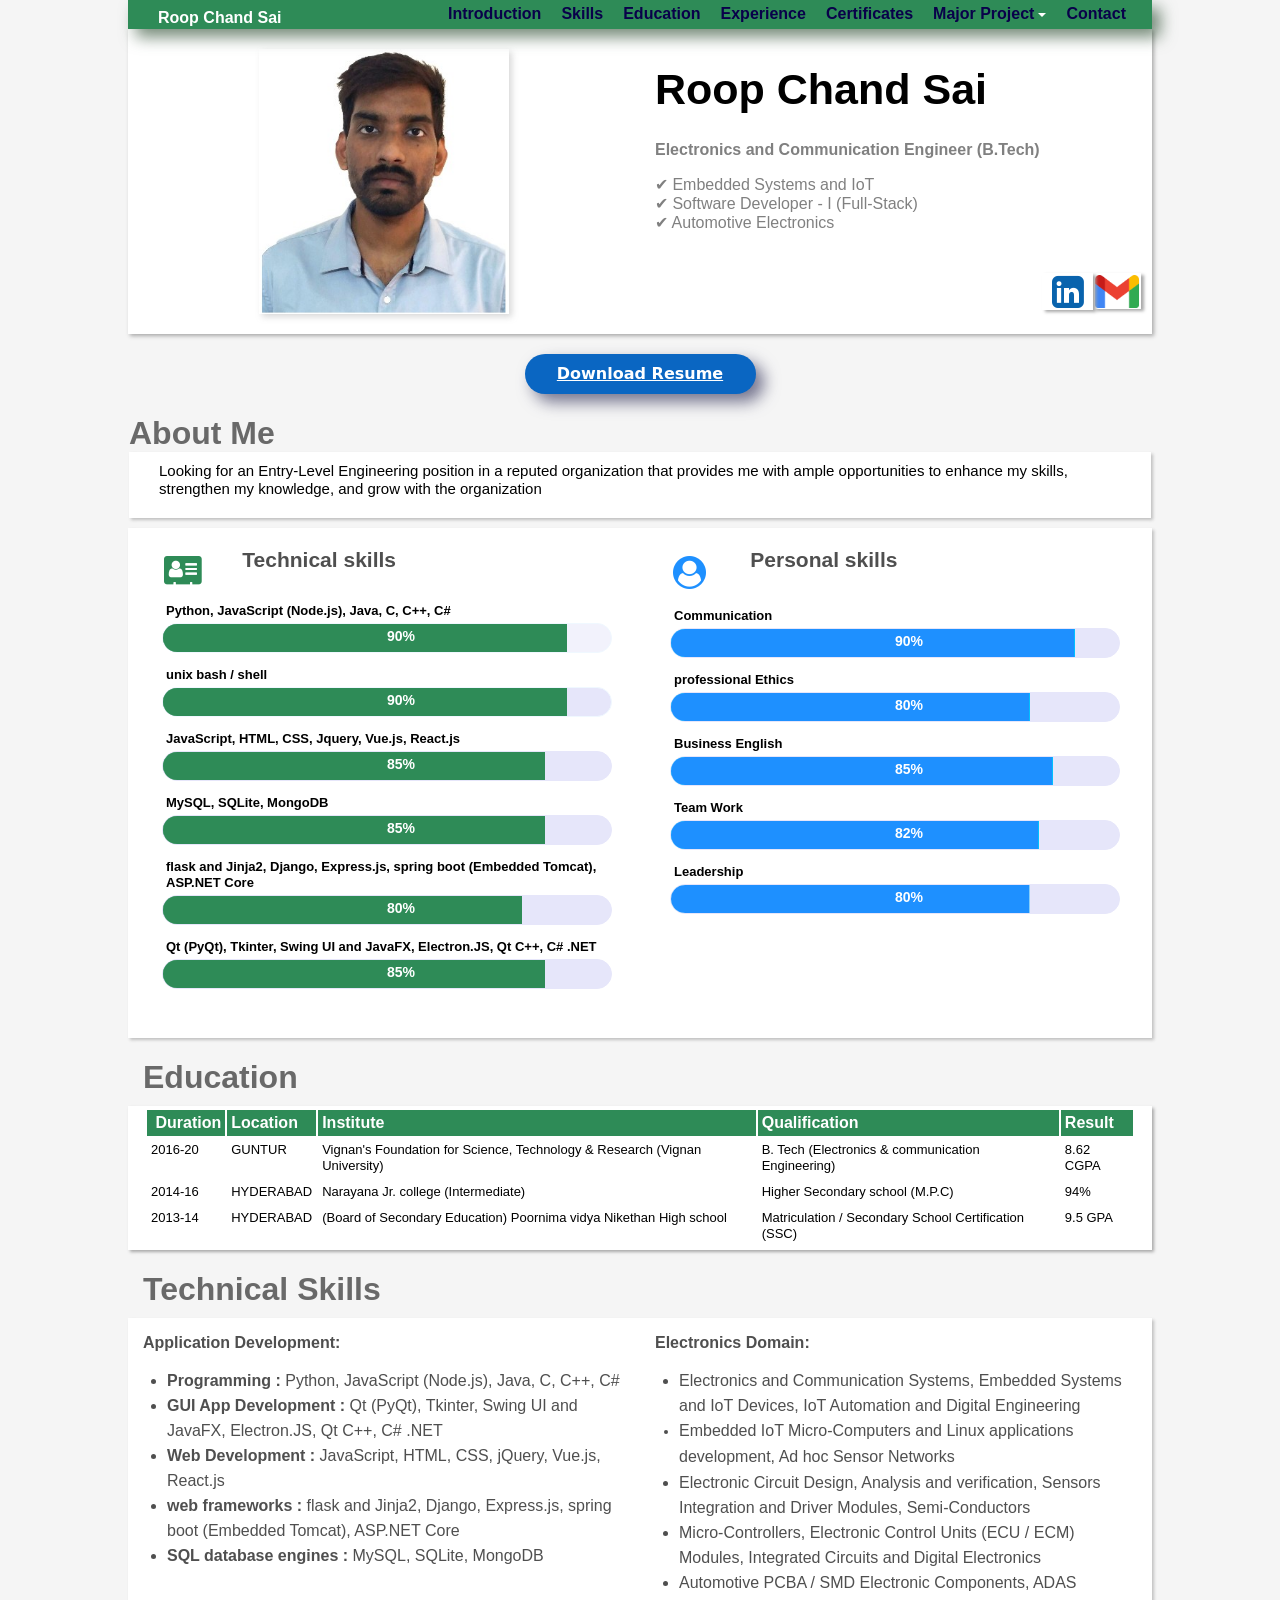
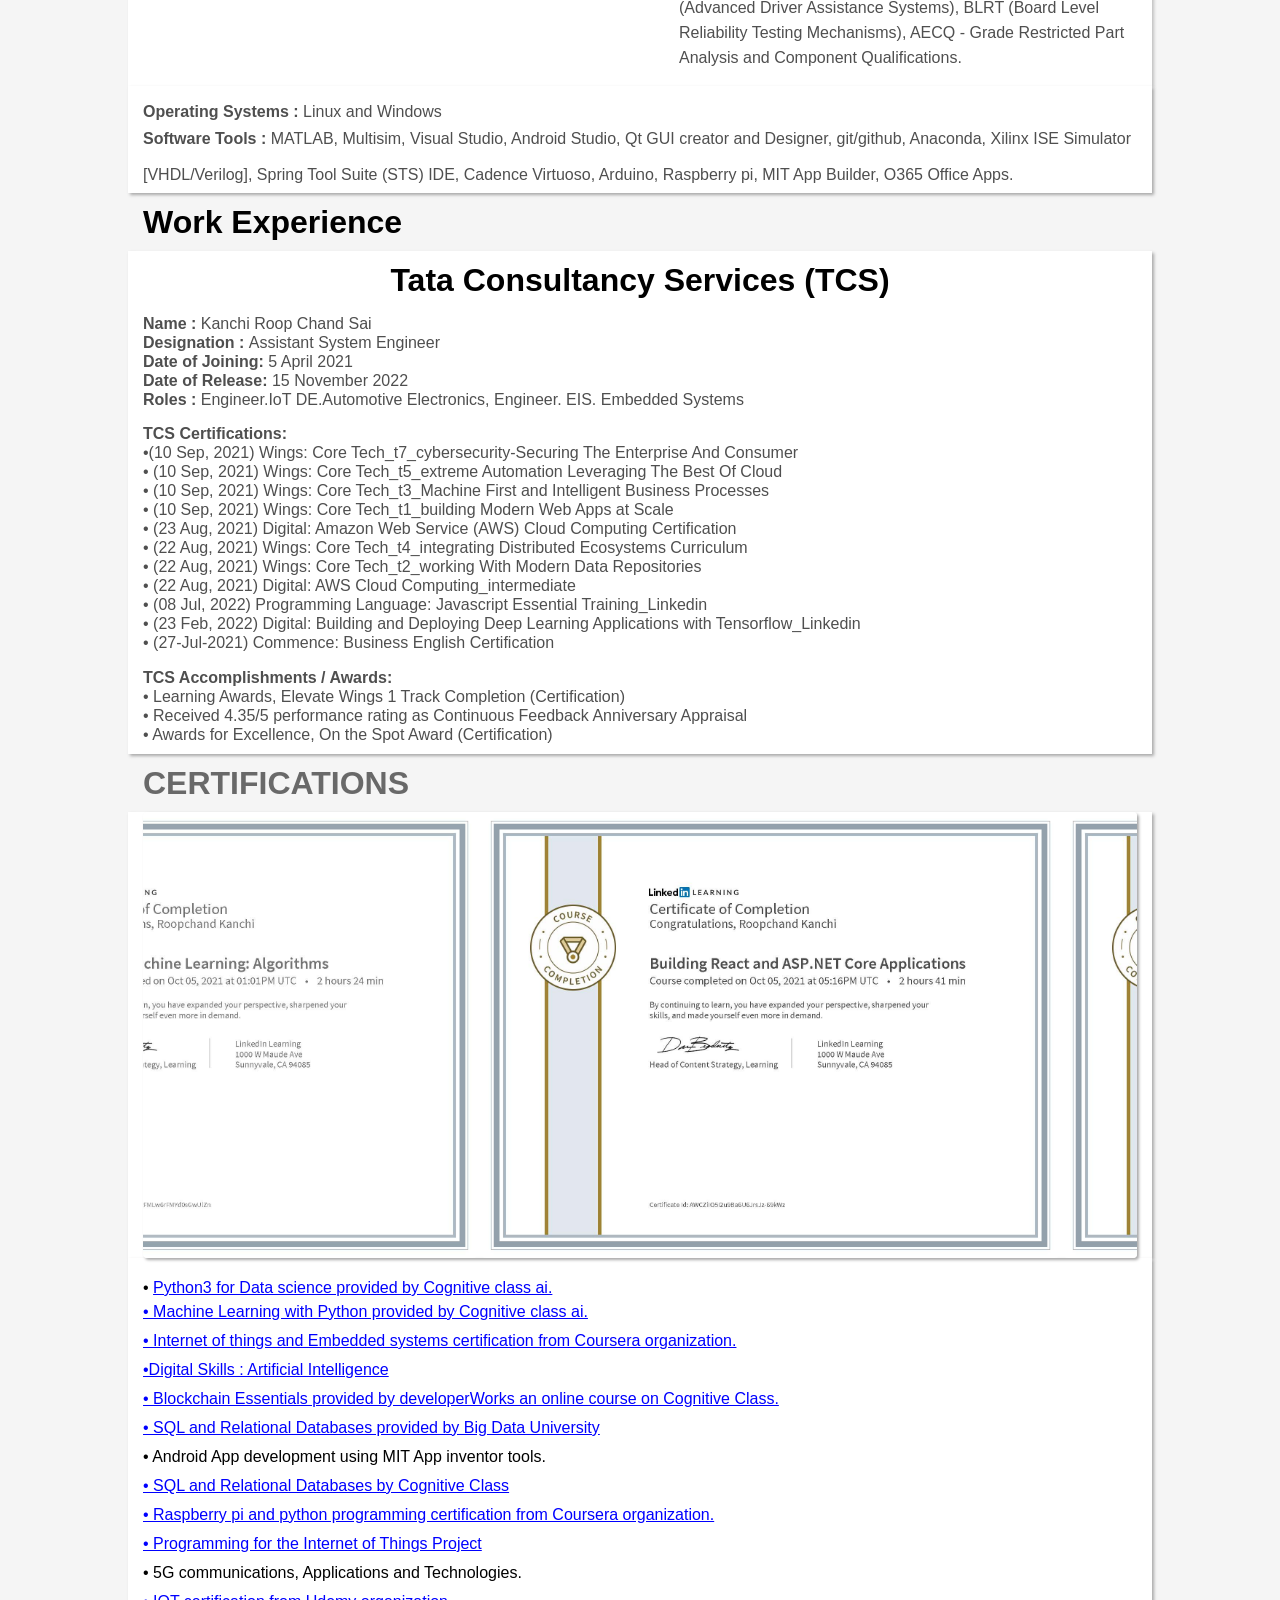
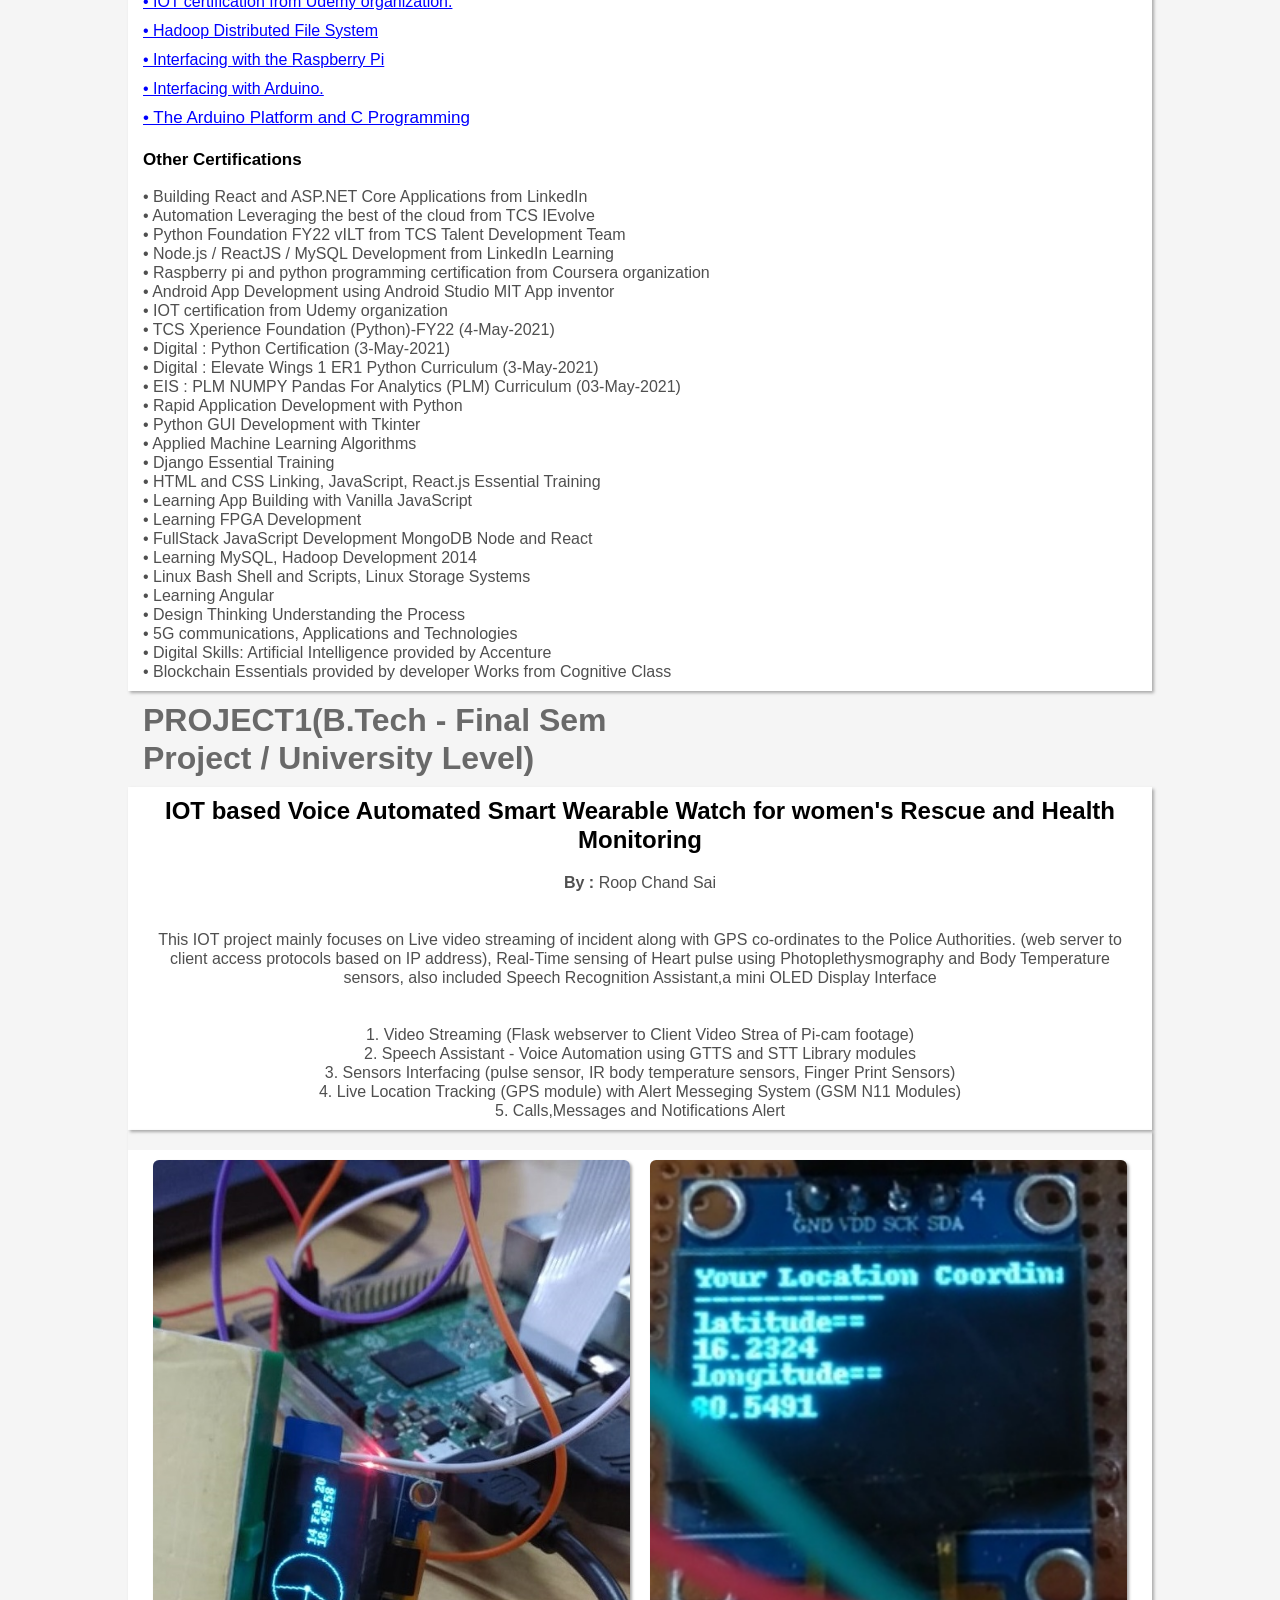
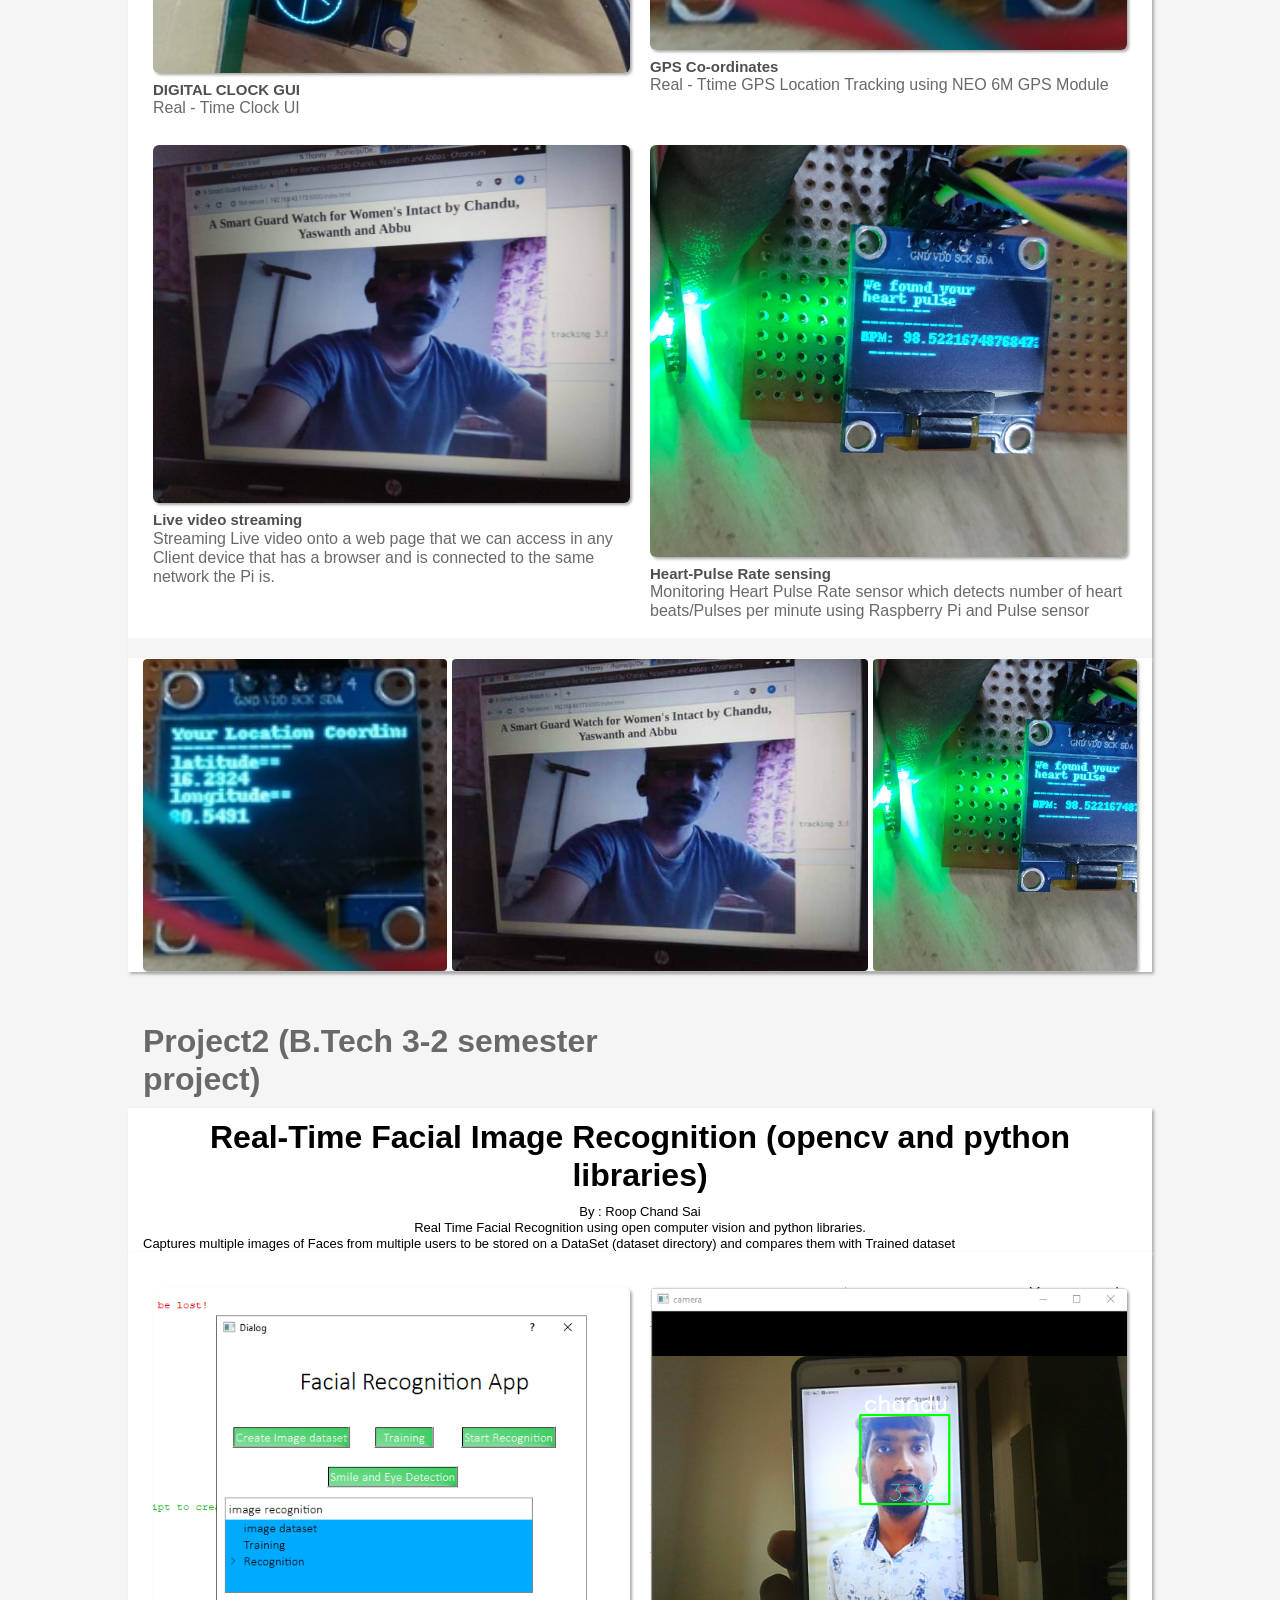
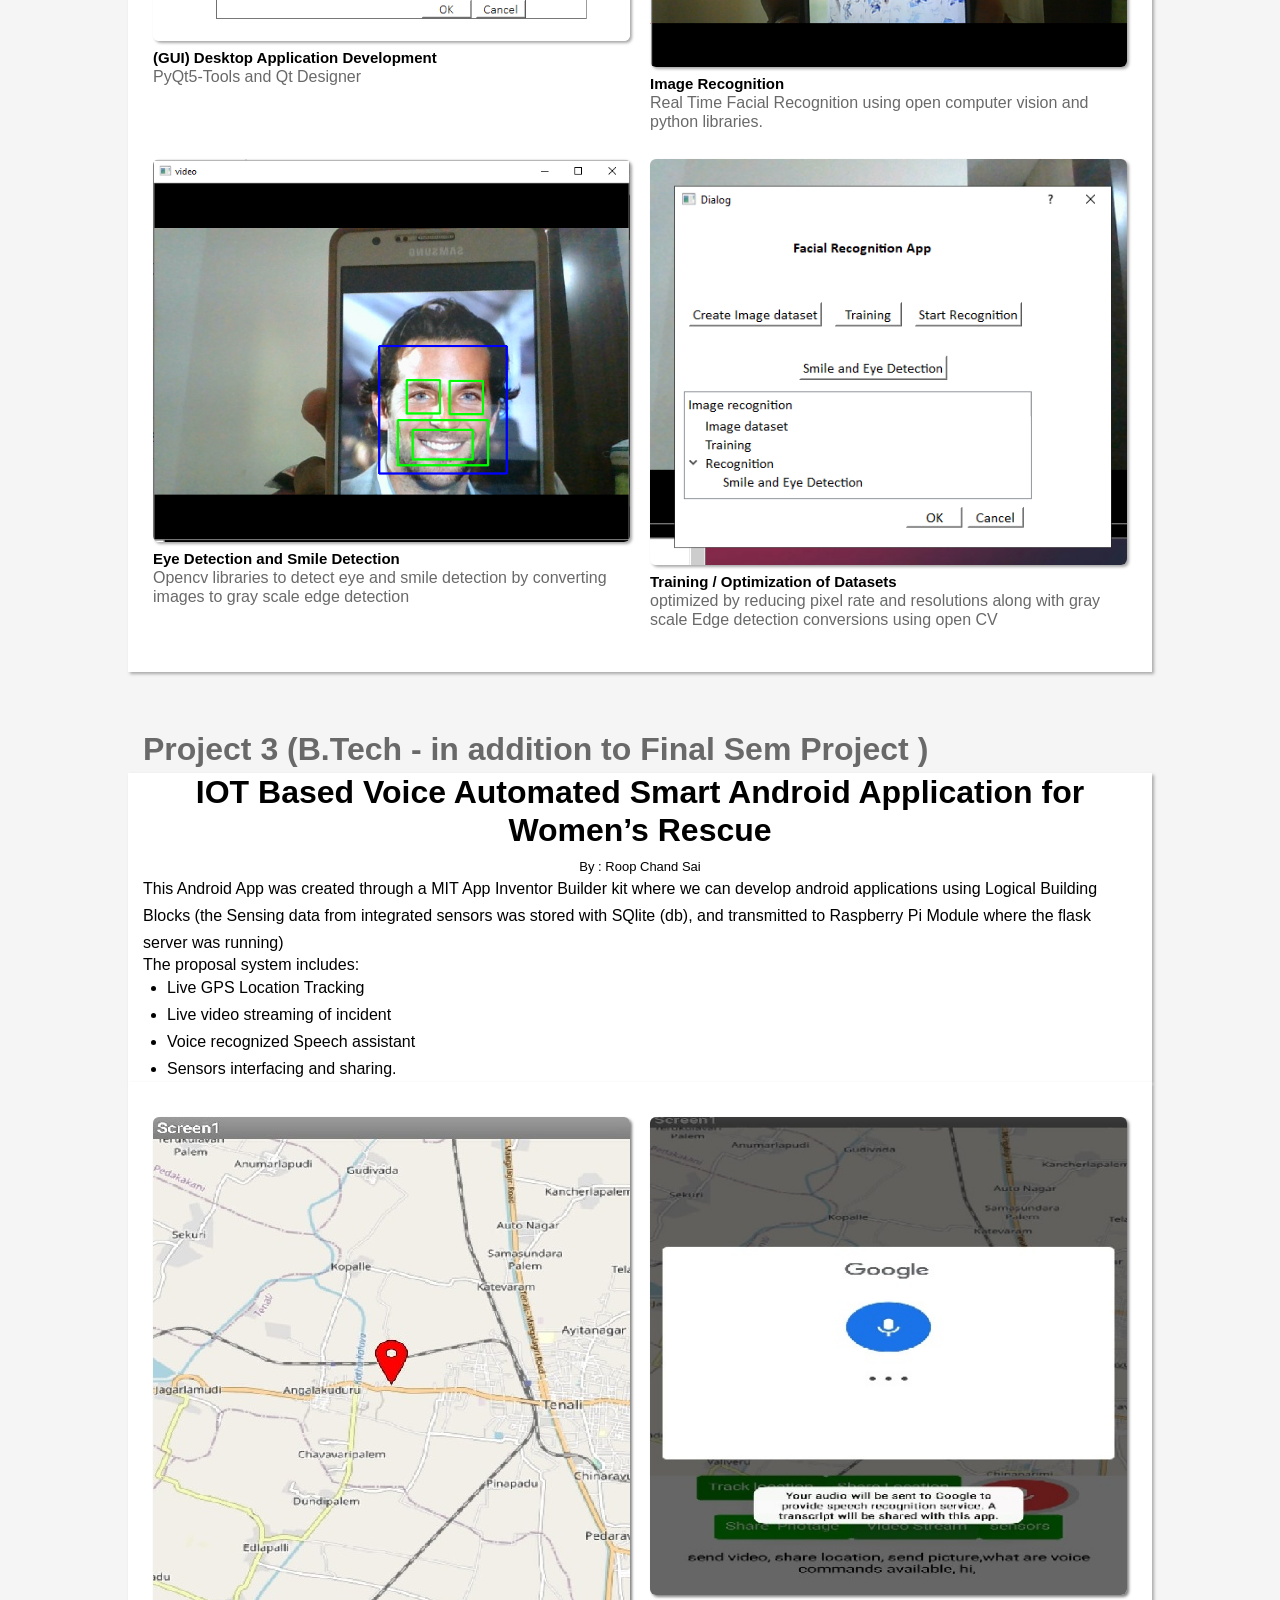
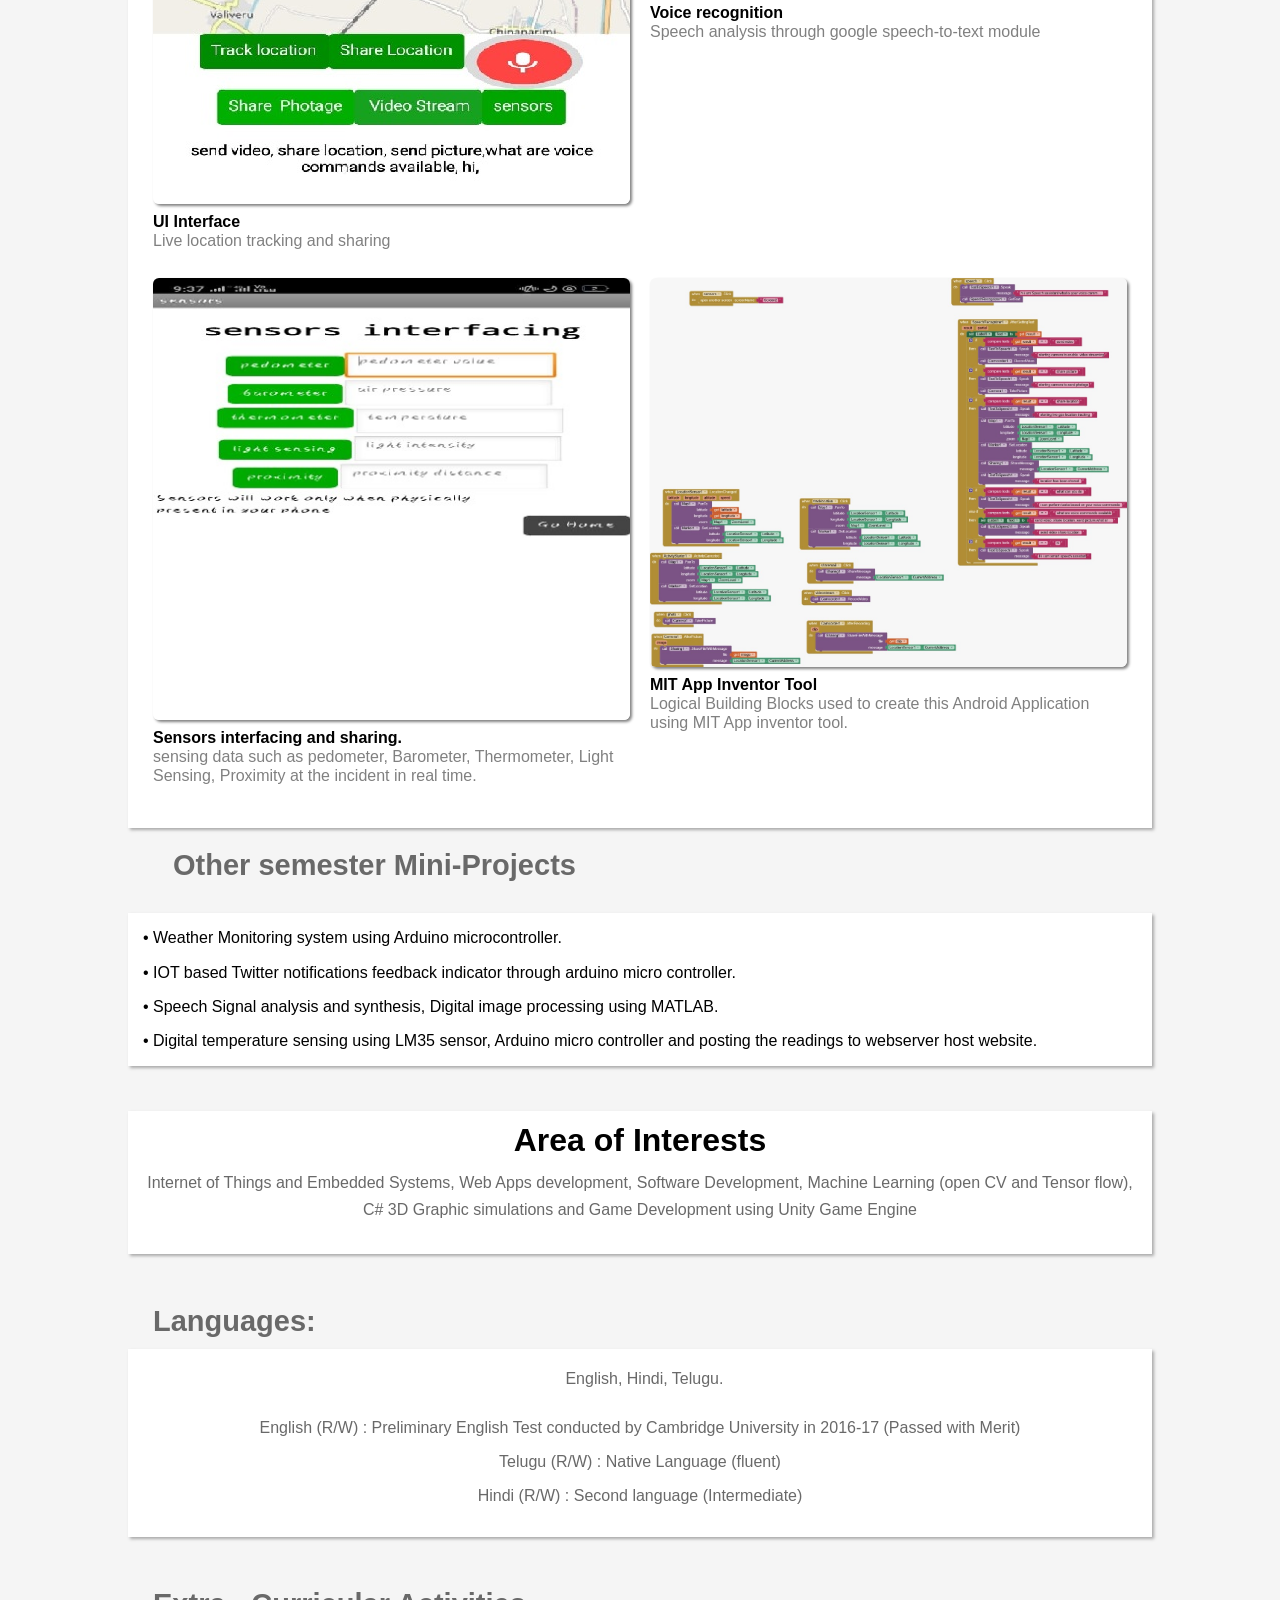
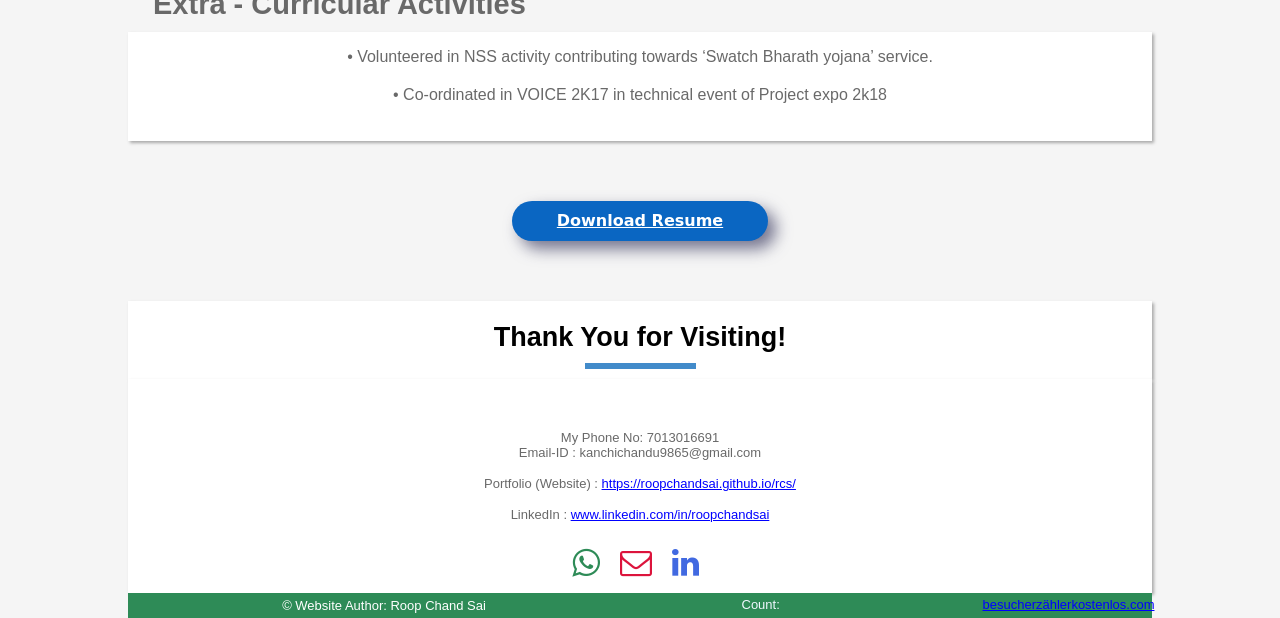
==== commit db5d5b45: "Update index.html" ====
--- a/index.html
+++ b/index.html
@@ -50,11 +50,11 @@
    });
    $("#progressbar_jquery").progressbar(
    {
-      value: 80
+      value: 85
    });
    $("#progressbar_php").progressbar(
    {
-      value: 80
+      value: 85
    });
    $("#progressbar_html").progressbar(
    {
@@ -315,7 +315,7 @@
 <div id="LayoutGrid6">
 <div class="row">
 <div class="col-1">
-<label for="" id="Label5" style="display:block;width:100%;line-height:16px;z-index:19;">Python, JavaScript (Node.js), Java, C++, C#</label>
+<label for="" id="Label5" style="display:block;width:100%;line-height:16px;z-index:19;">Python, JavaScript (Node.js), Java, C, C++, C# </label>
 <div id="progressbar_html"  style="display:block;width:100%;height:28px;z-index:20;">
 </div>
 <label for="" id="Label6" style="display:block;width:100%;line-height:16px;z-index:21;"> unix bash / shell </label>
@@ -327,10 +327,10 @@
 <label for="" id="Label8" style="display:block;width:100%;line-height:16px;z-index:25;">MySQL, SQLite, MongoDB</label>
 <div id="progressbar_php"  style="display:block;width:100%;height:28px;z-index:26;">
 </div>
-<label for="" id="Label9" style="display:block;width:100%;line-height:16px;z-index:27;">flask, Express.js, spring boot (Tomcat web server) </label>
+<label for="" id="Label9" style="display:block;width:100%;line-height:16px;z-index:27;">flask and Jinja2, Django, Express.js, spring boot (Embedded Tomcat), ASP.NET Core  </label>
 <div id="Progressbar5"  style="display:block;width:100%;height:28px;z-index:28;">
 </div>
-<label for="" id="Label10" style="display:block;width:100%;line-height:16px;z-index:29;">Qt (PyQt), Swing UI and JavaFX, Electron.JS, Qt C++ </label>
+<label for="" id="Label10" style="display:block;width:100%;line-height:16px;z-index:29;">Qt (PyQt), Tkinter, Swing UI and JavaFX, Electron.JS, Qt C++, C# .NET </label>
 <div id="Progressbar6"  style="display:block;width:100%;height:28px;z-index:30;">
 </div>
 
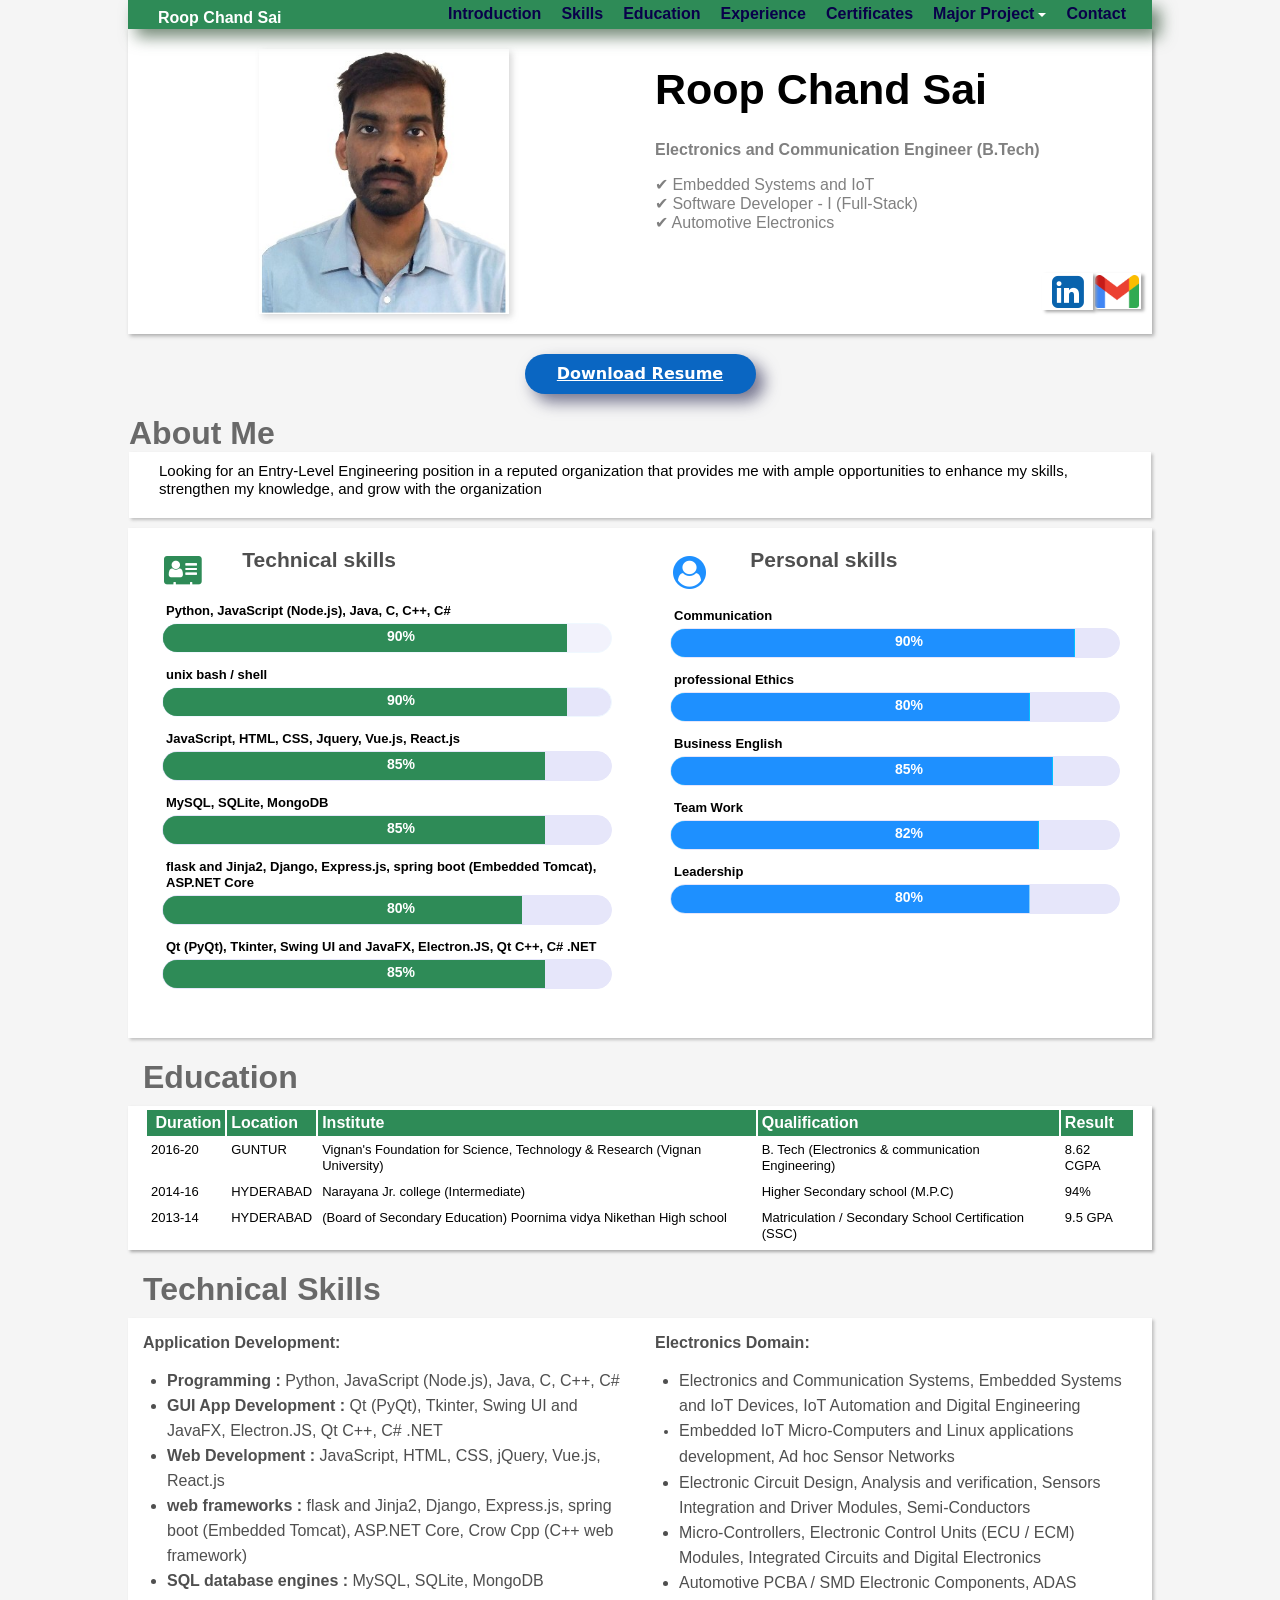
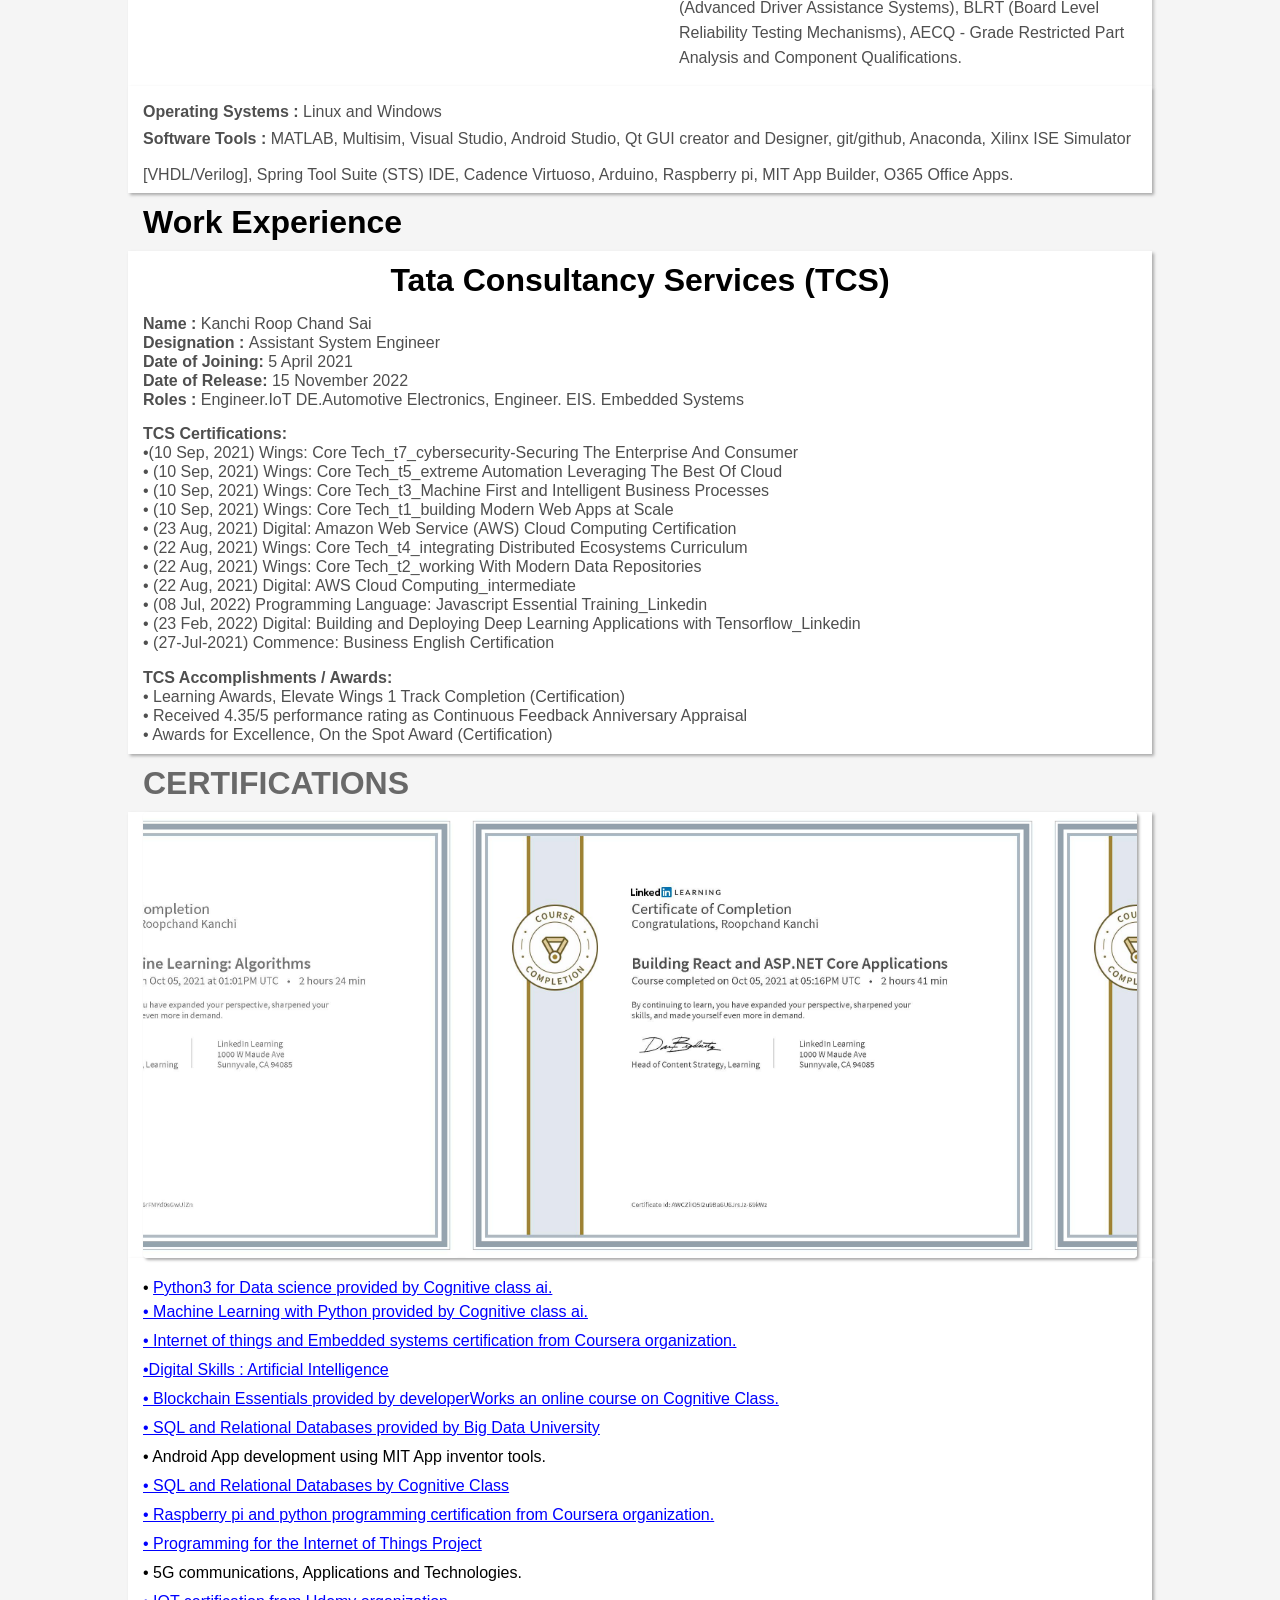
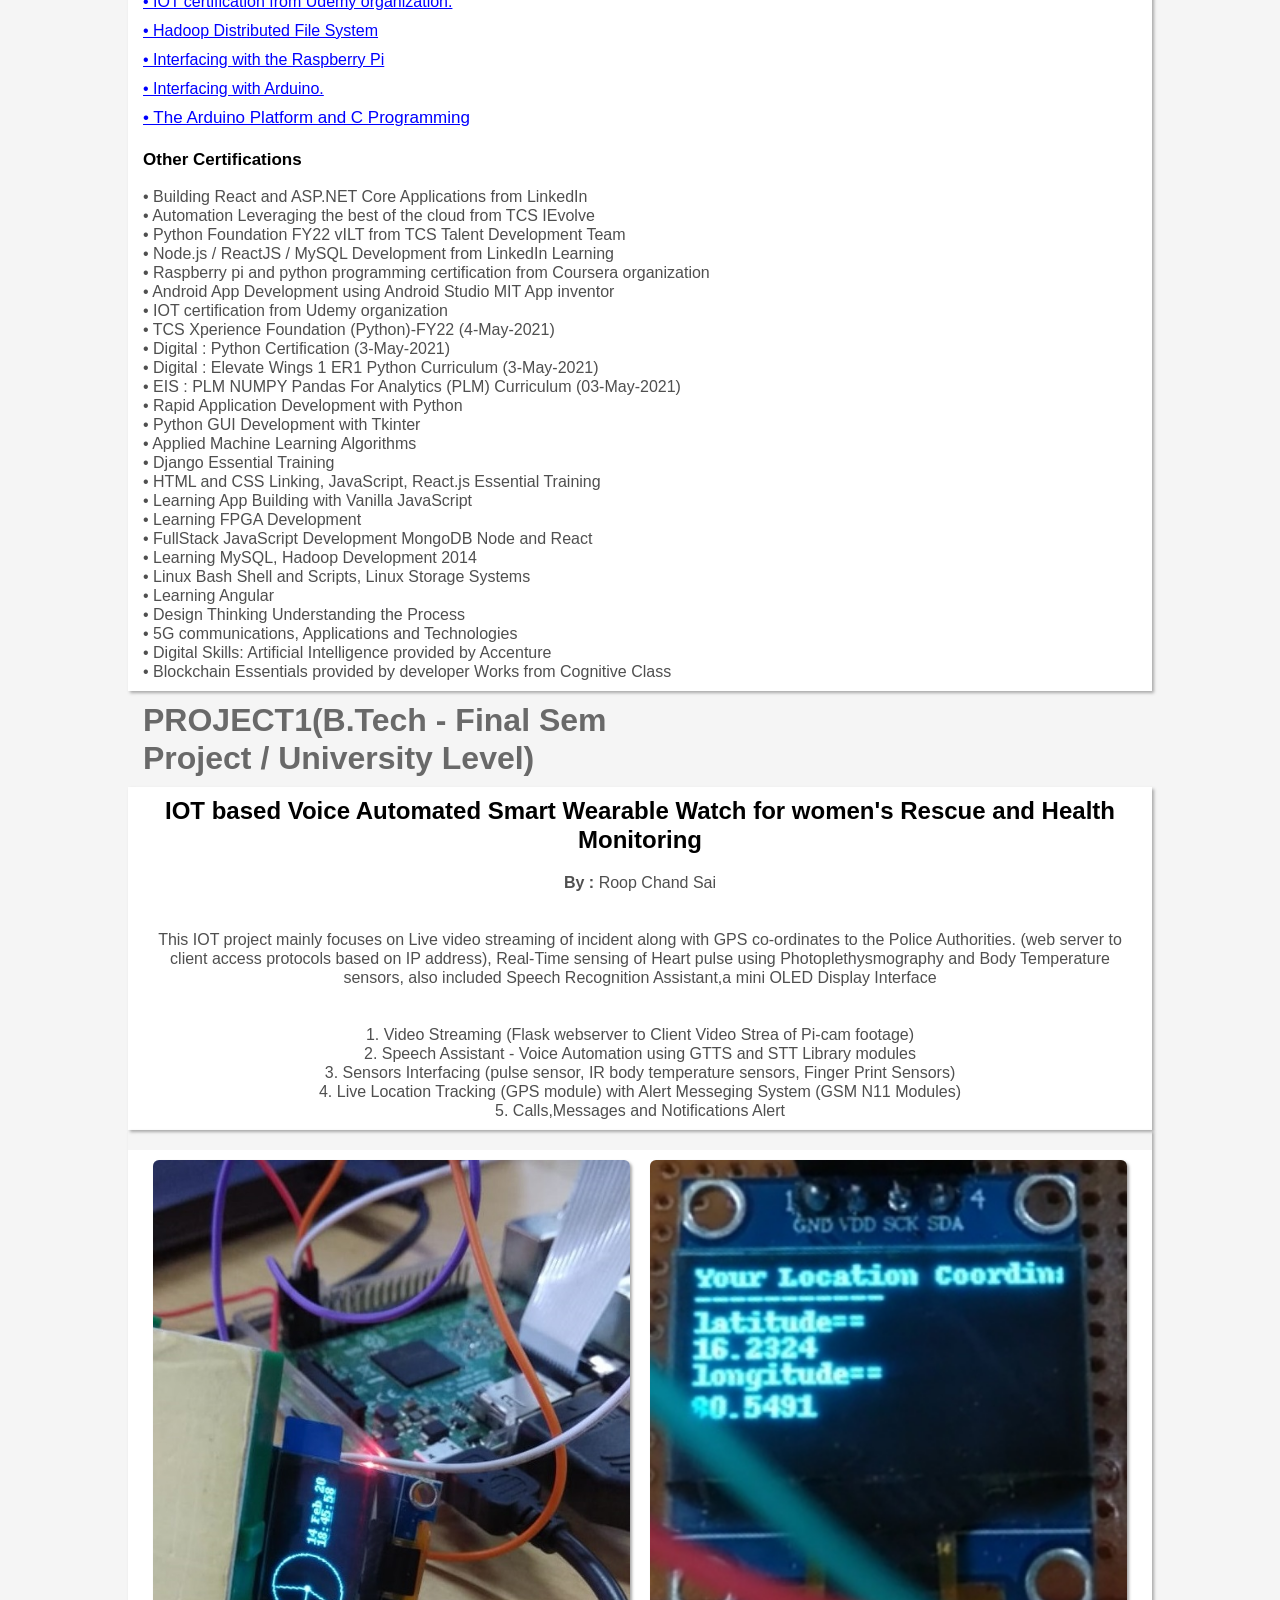
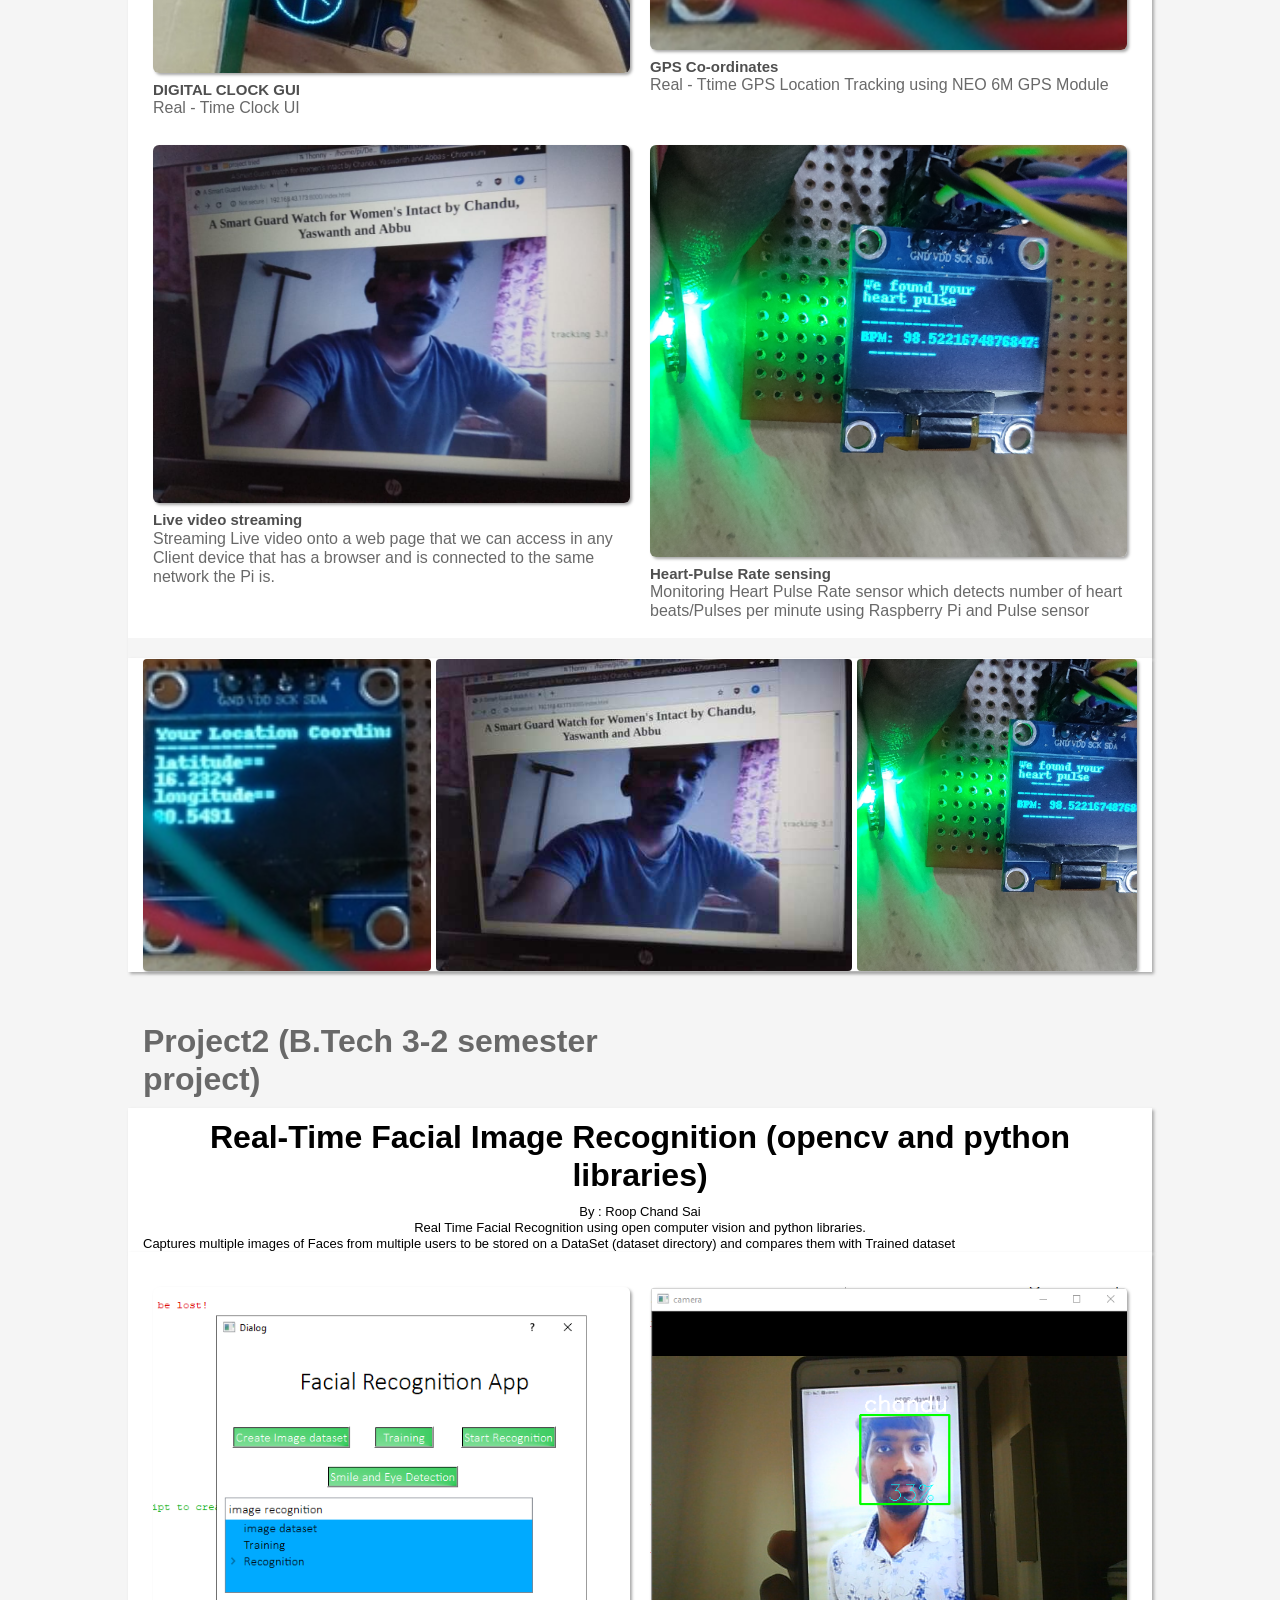
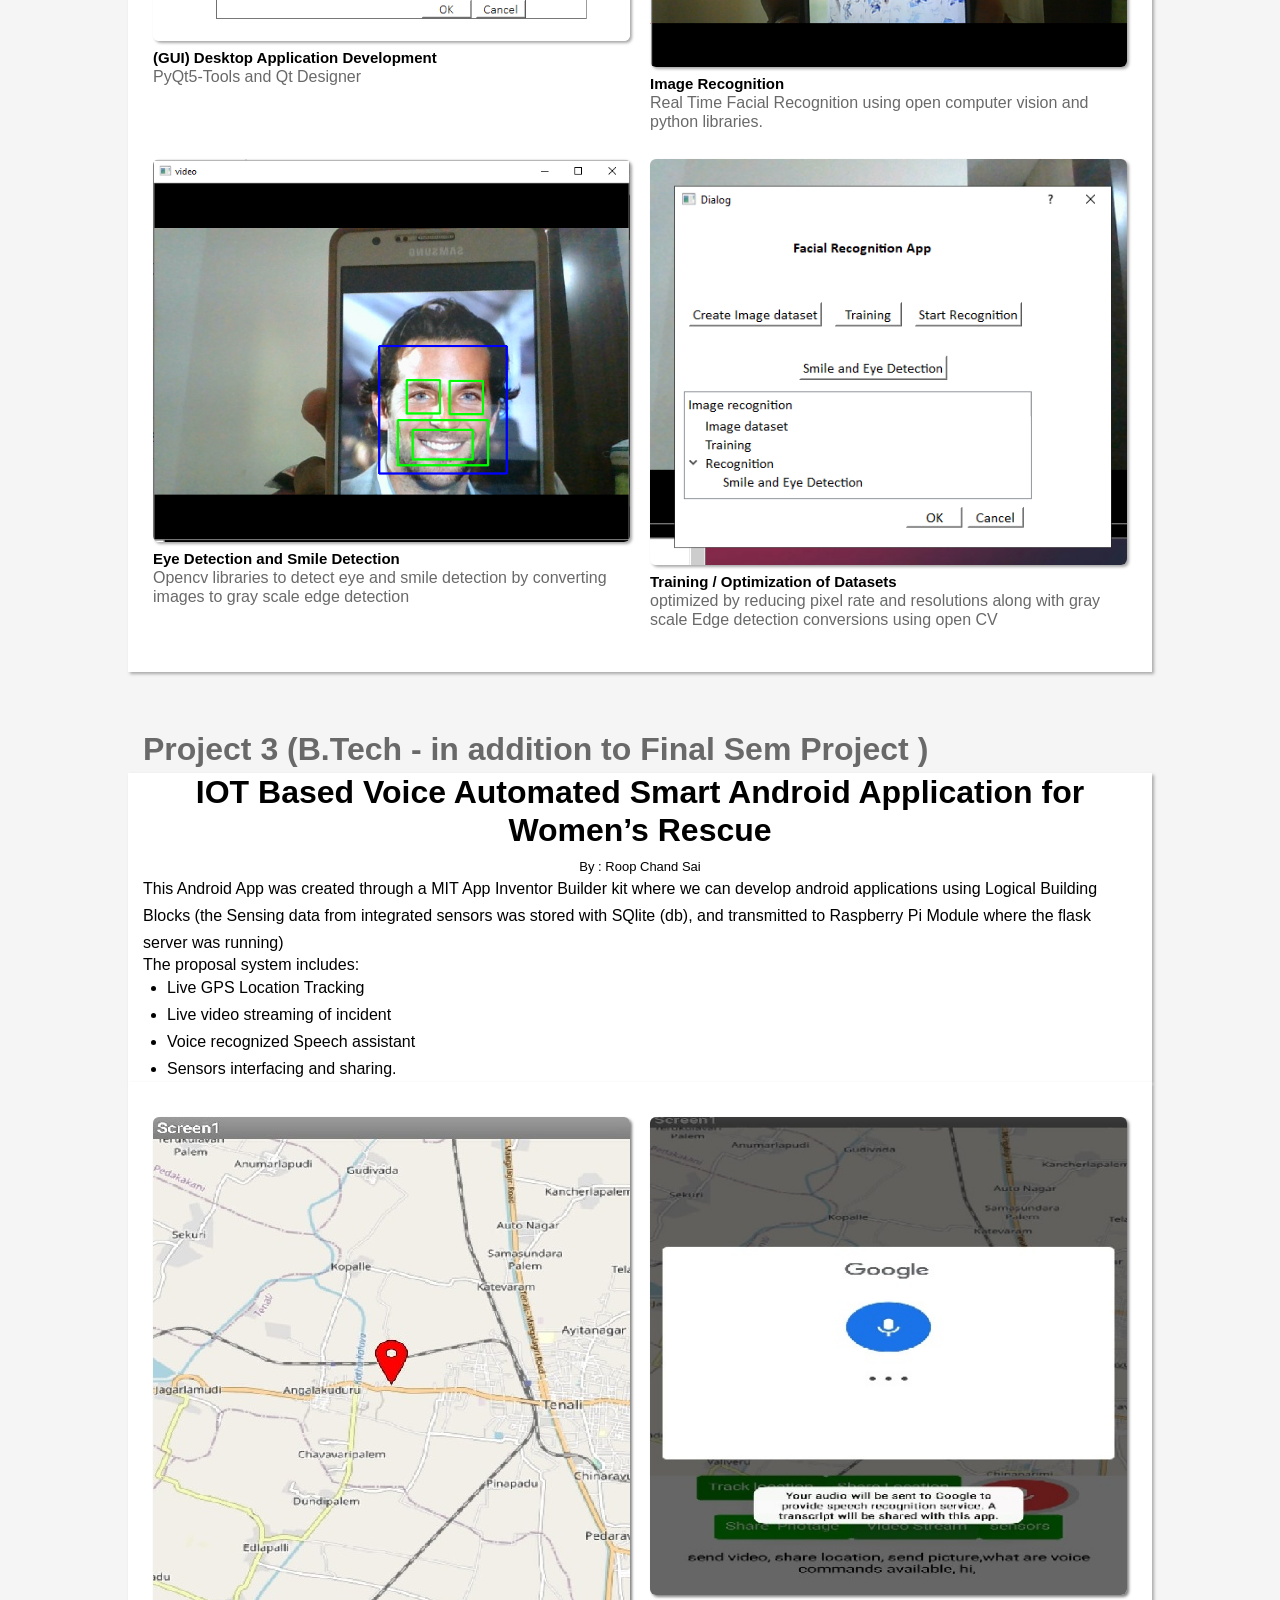
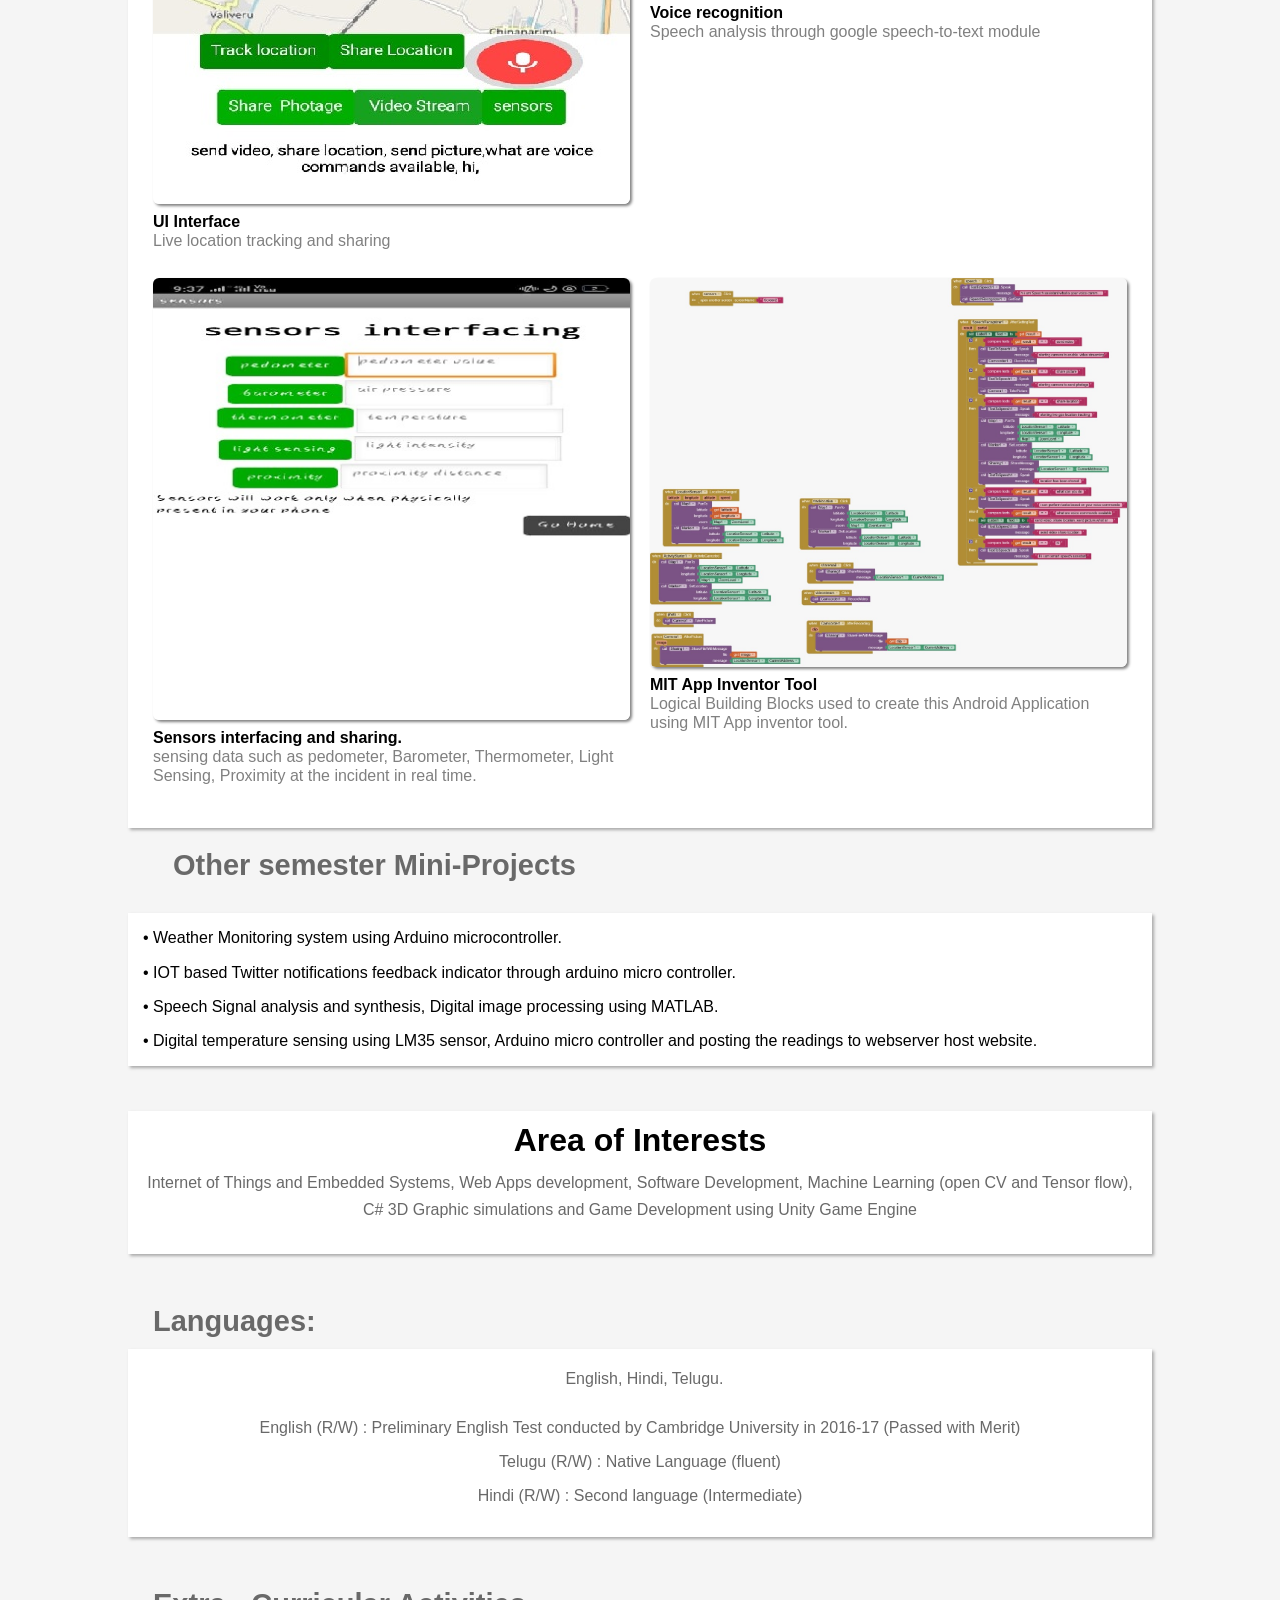
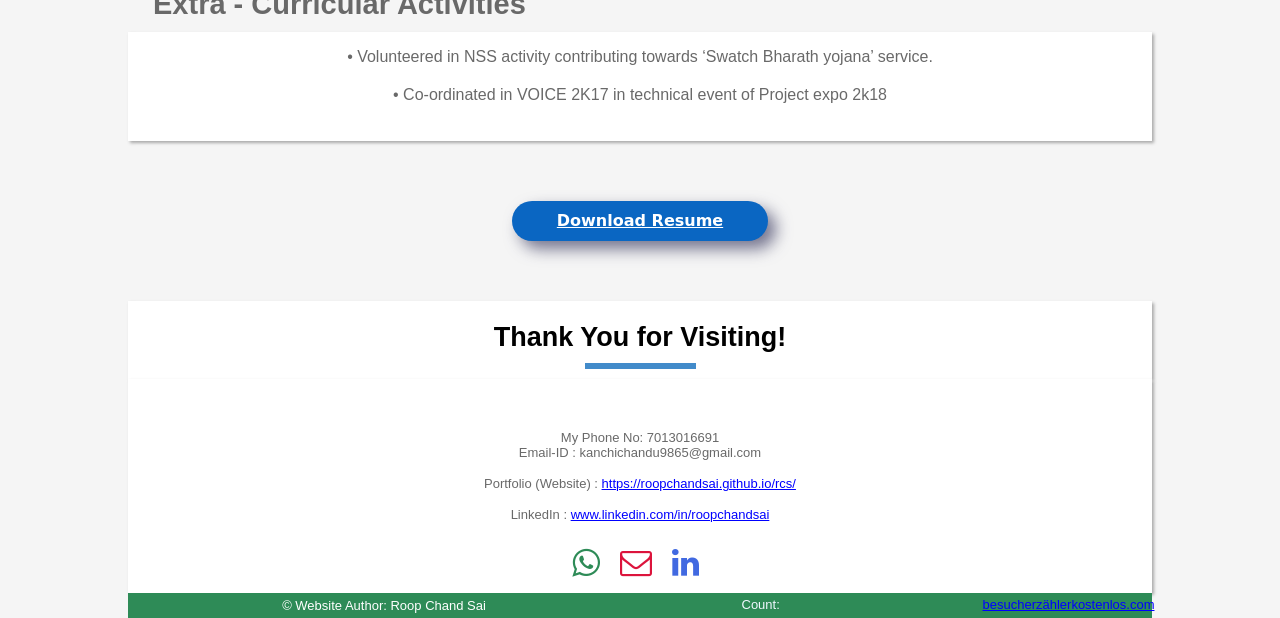
==== commit 6fb5b779: "Update index.html" ====
--- a/index.html
+++ b/index.html
@@ -490,7 +490,7 @@
 </div>
 <div id="wb_Text10">
 <ul style="list-style-type:disc;">
-<li style="margin:0 0 0 24px;"><b>web frameworks :</b> flask and Jinja2, Django, Express.js, spring boot (Embedded Tomcat), ASP.NET Core
+<li style="margin:0 0 0 24px;"><b>web frameworks :</b> flask and Jinja2, Django, Express.js, spring boot (Embedded Tomcat), ASP.NET Core, Crow Cpp (C++ web framework)
 </li>
 </ul>
 </div>
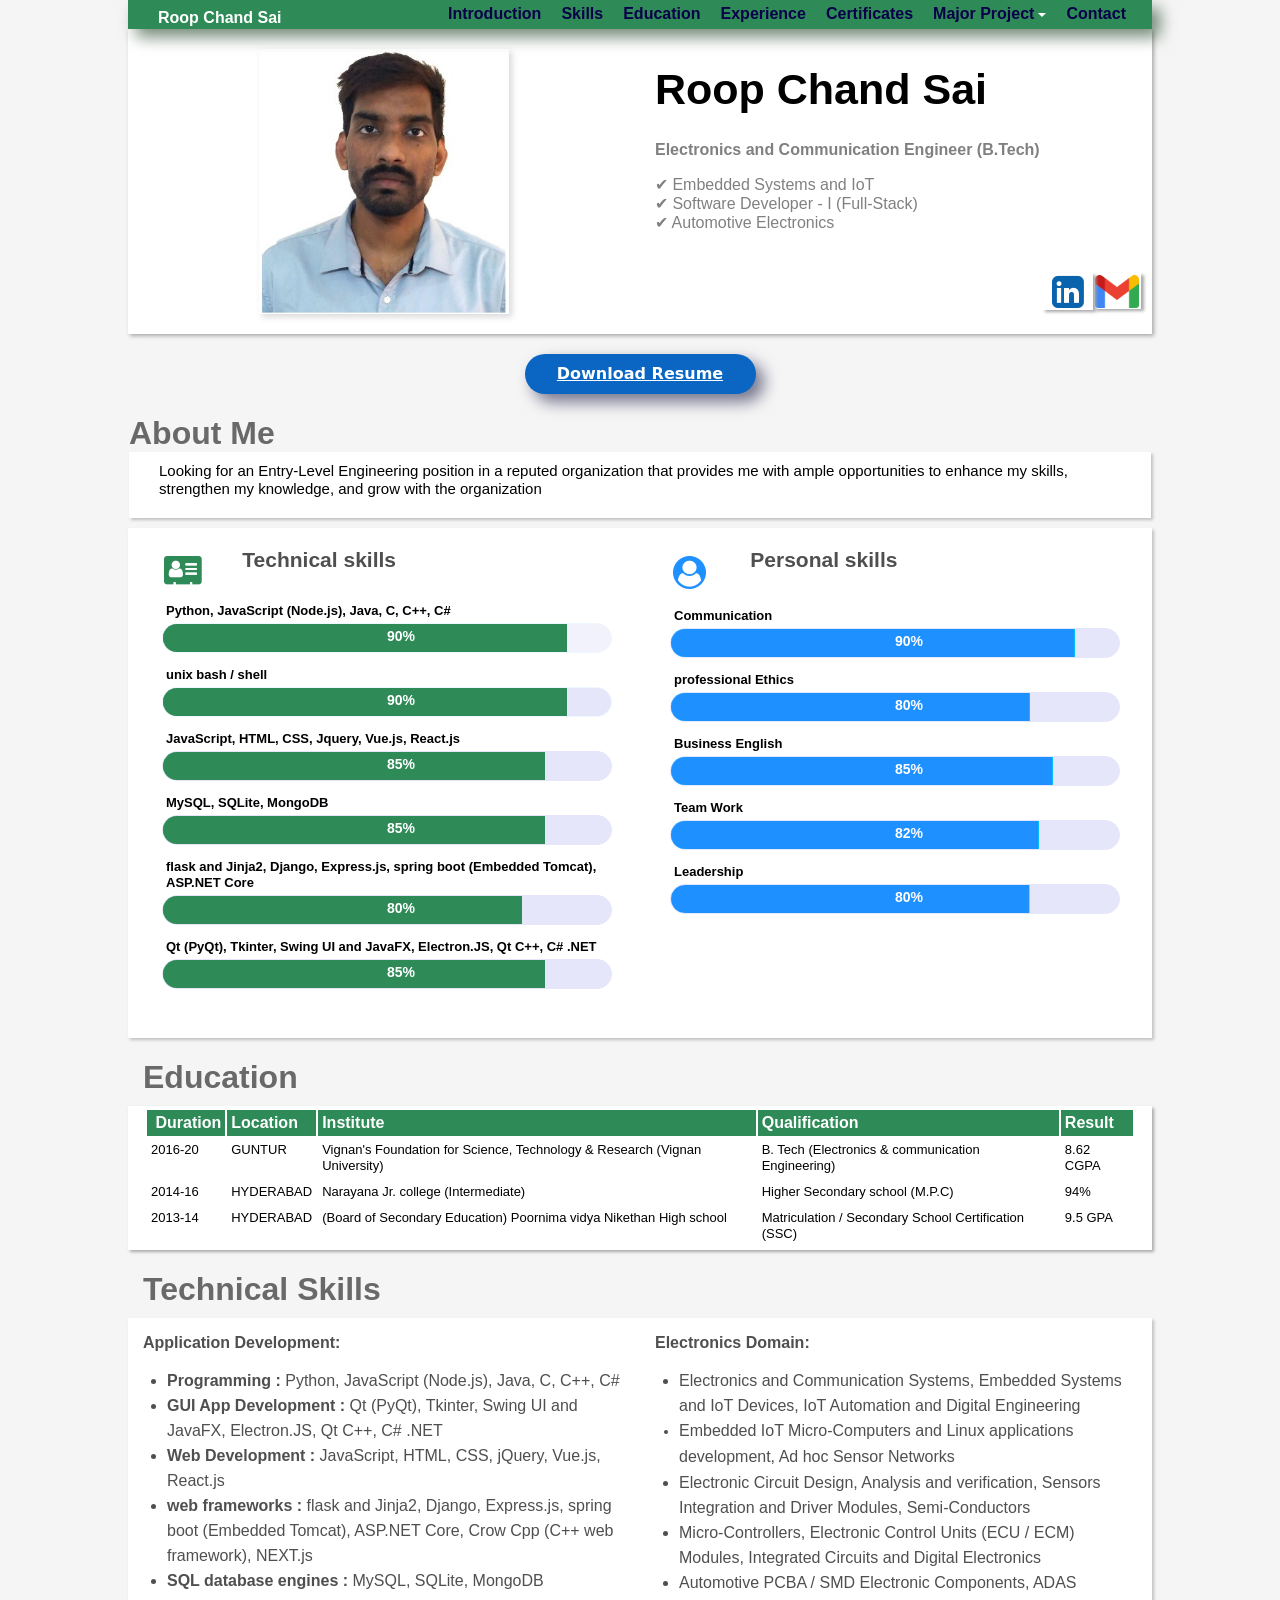
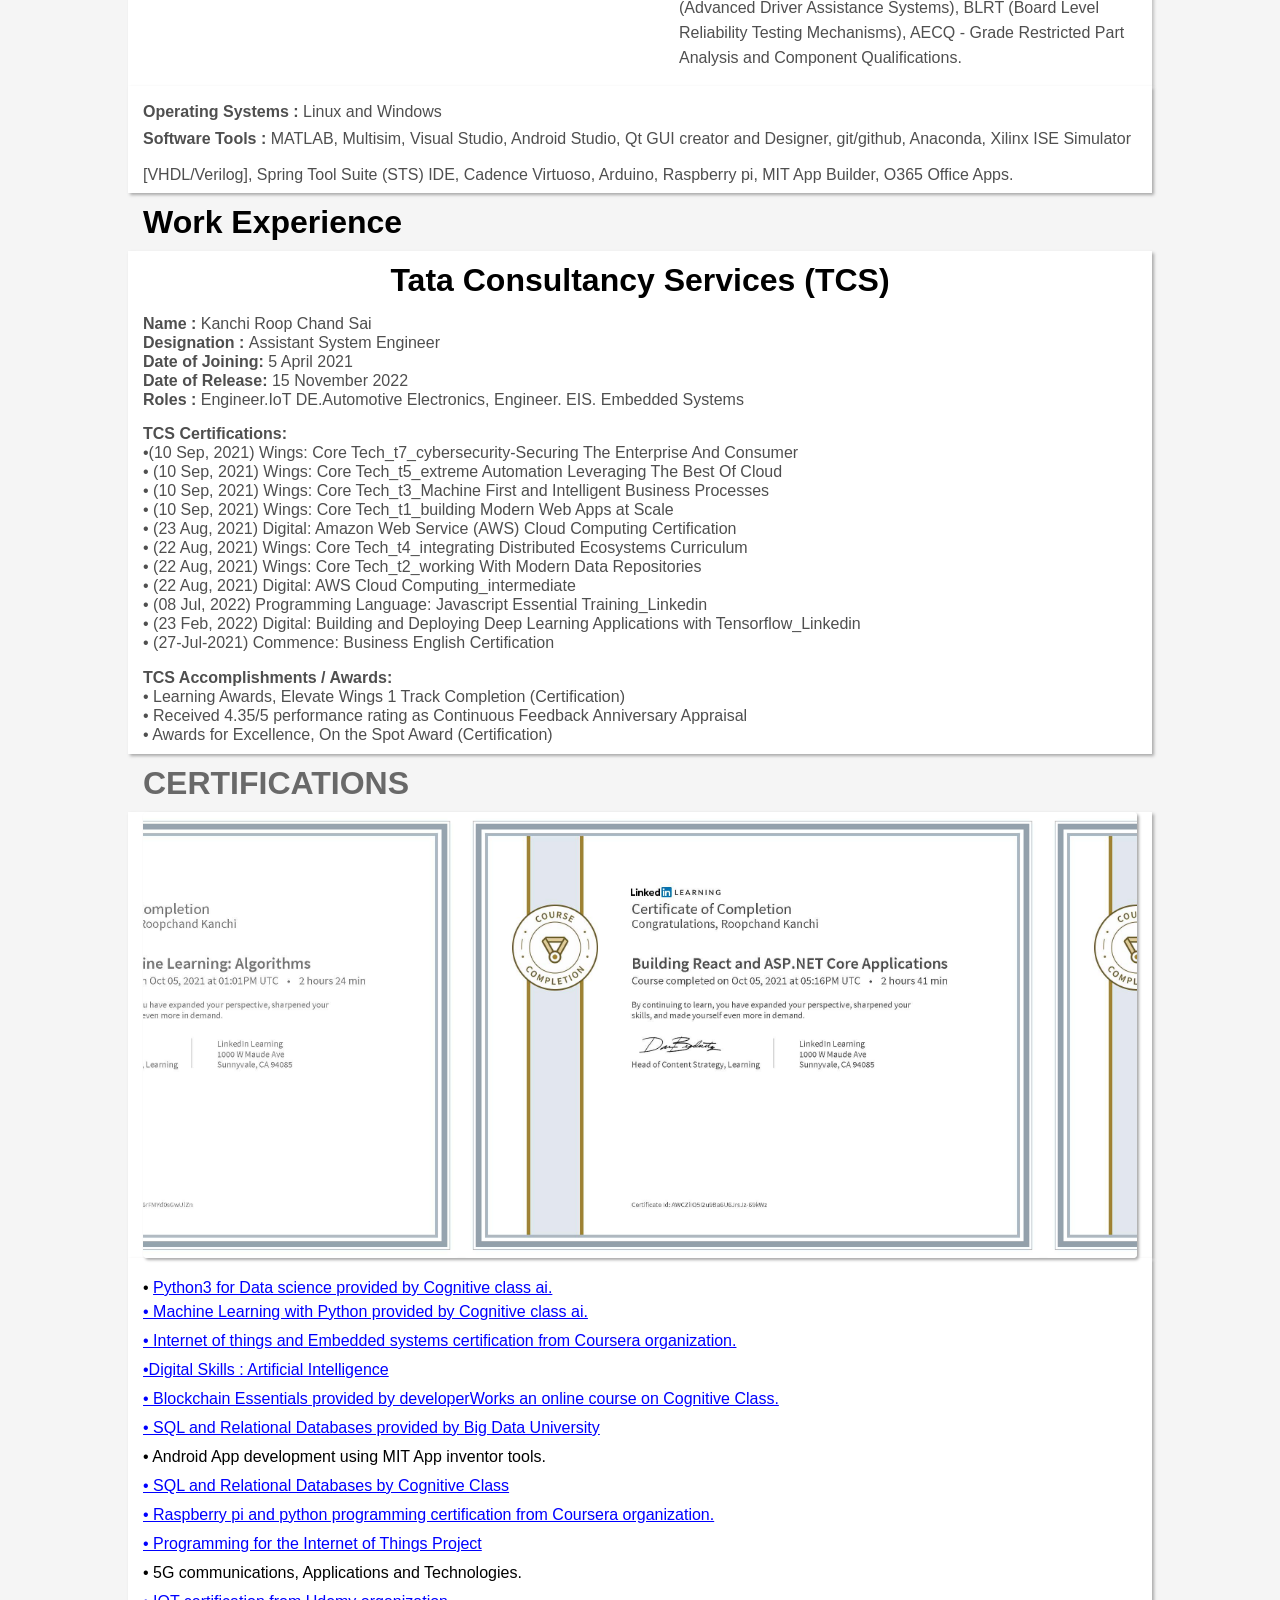
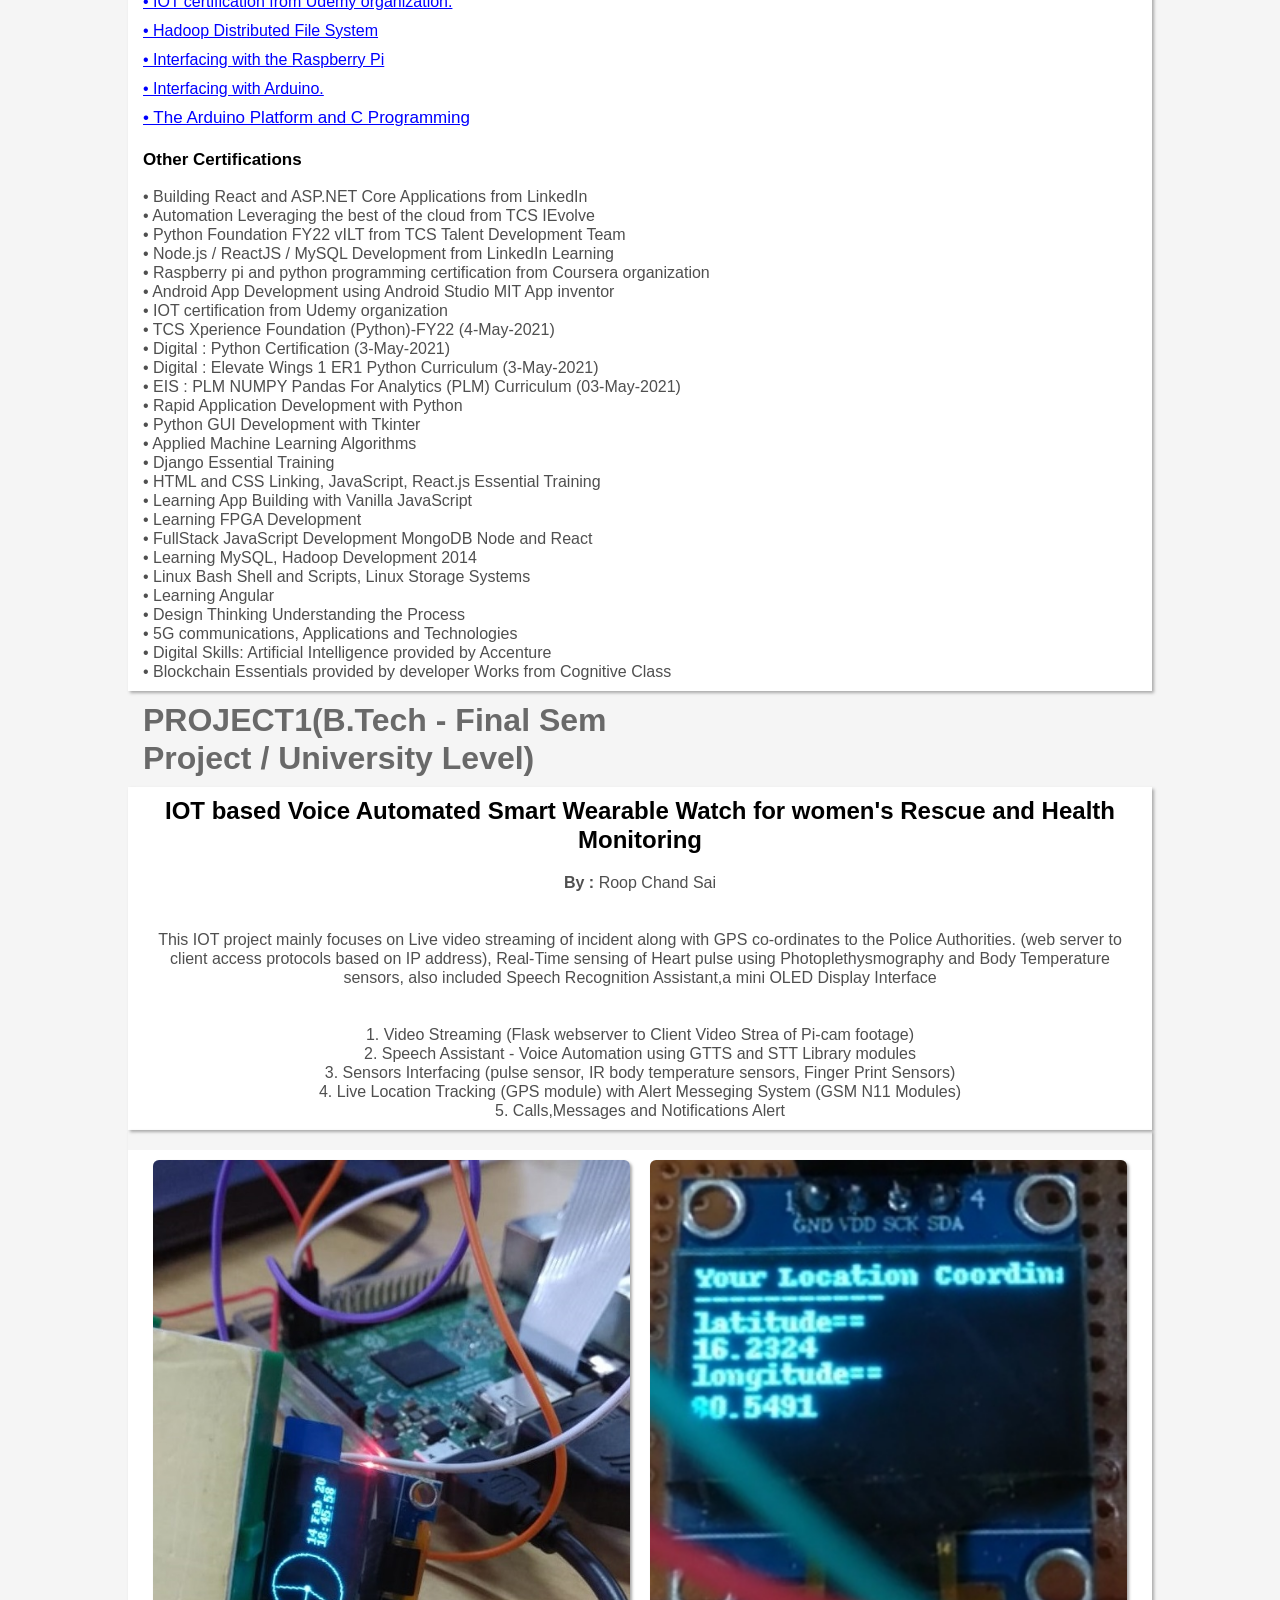
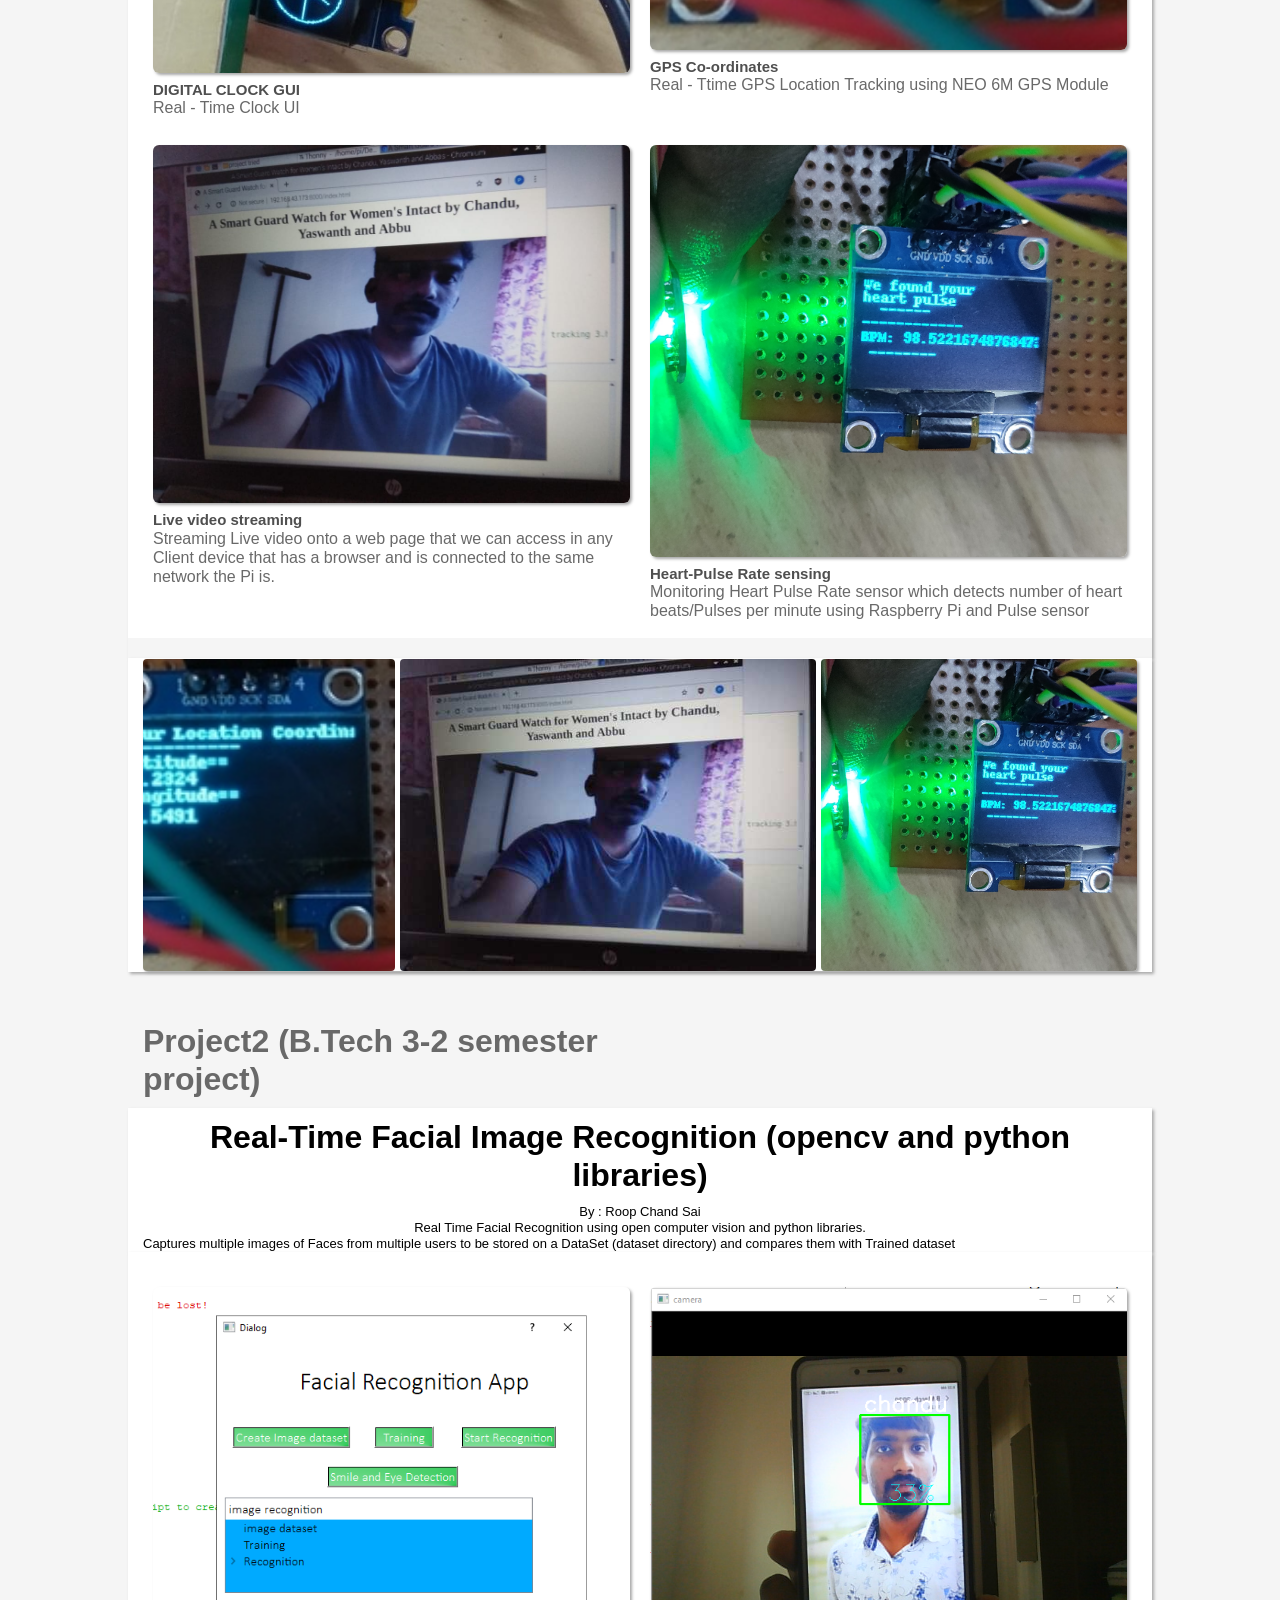
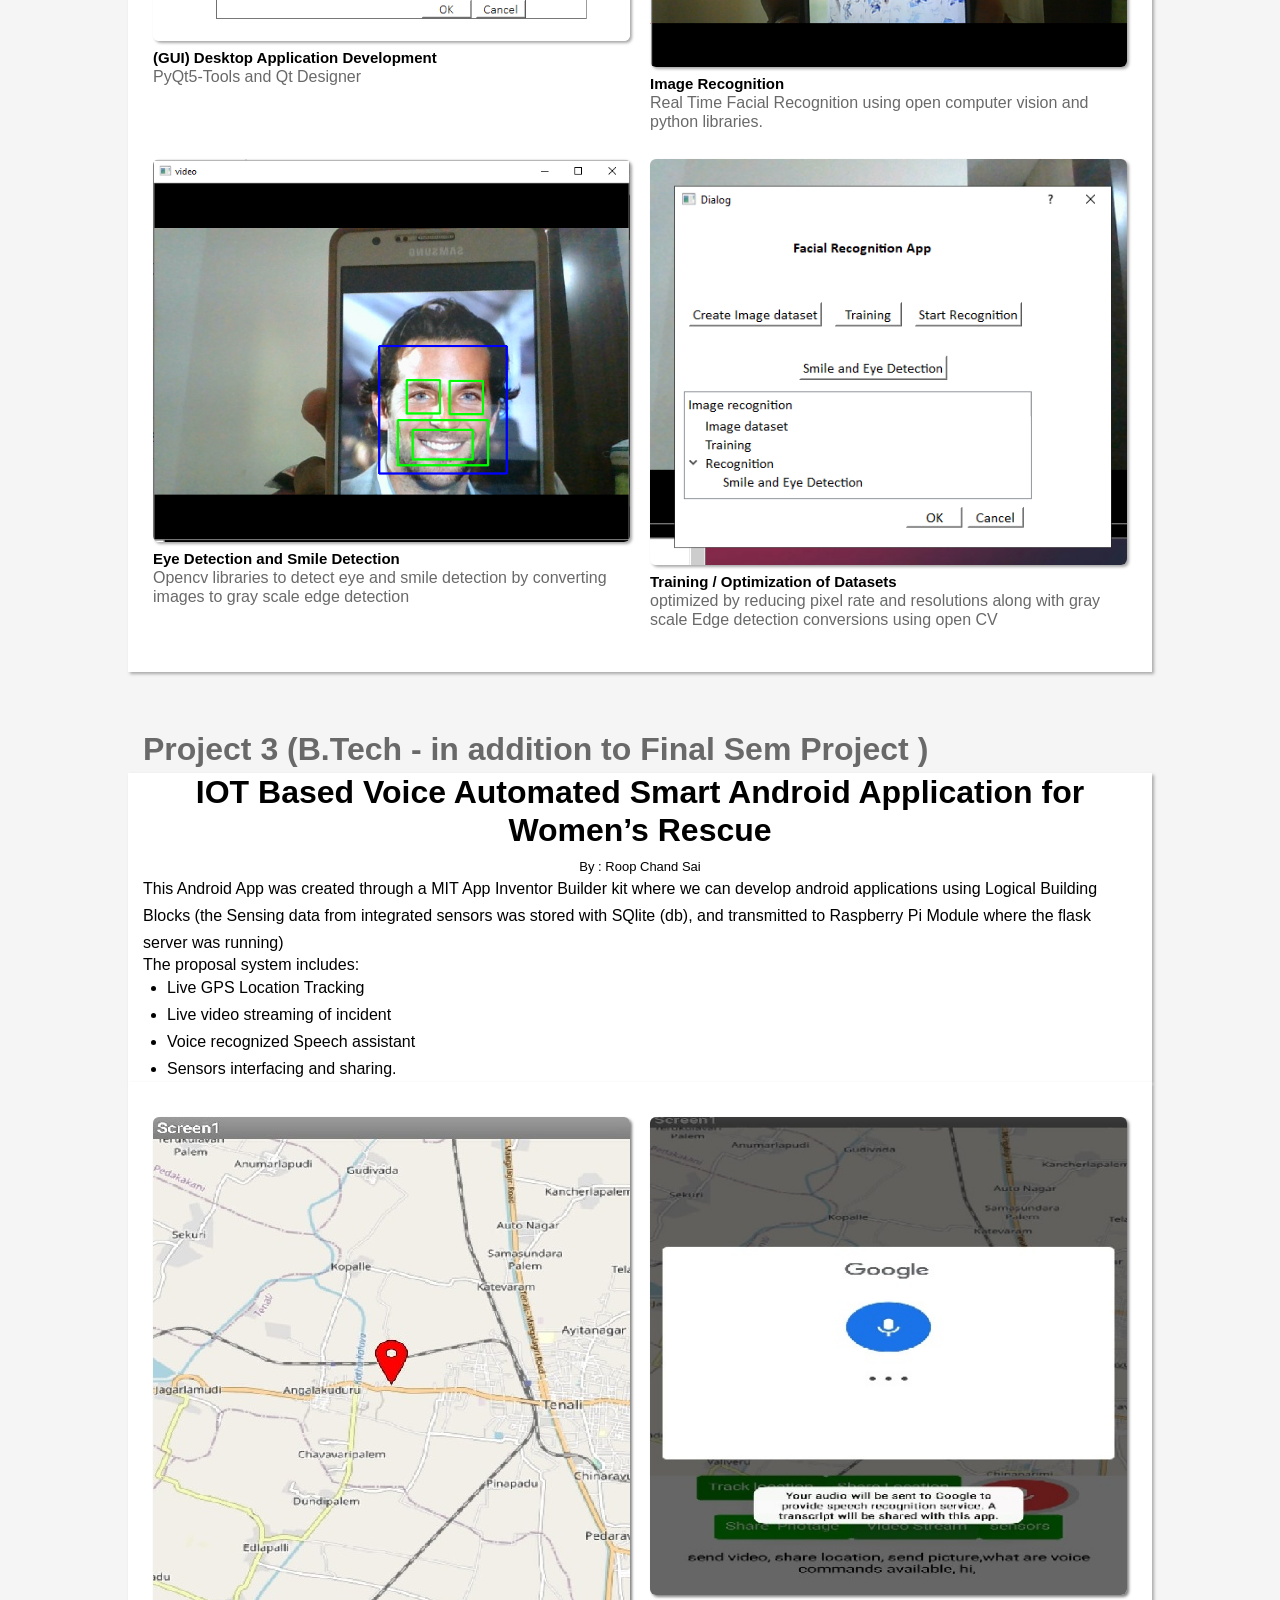
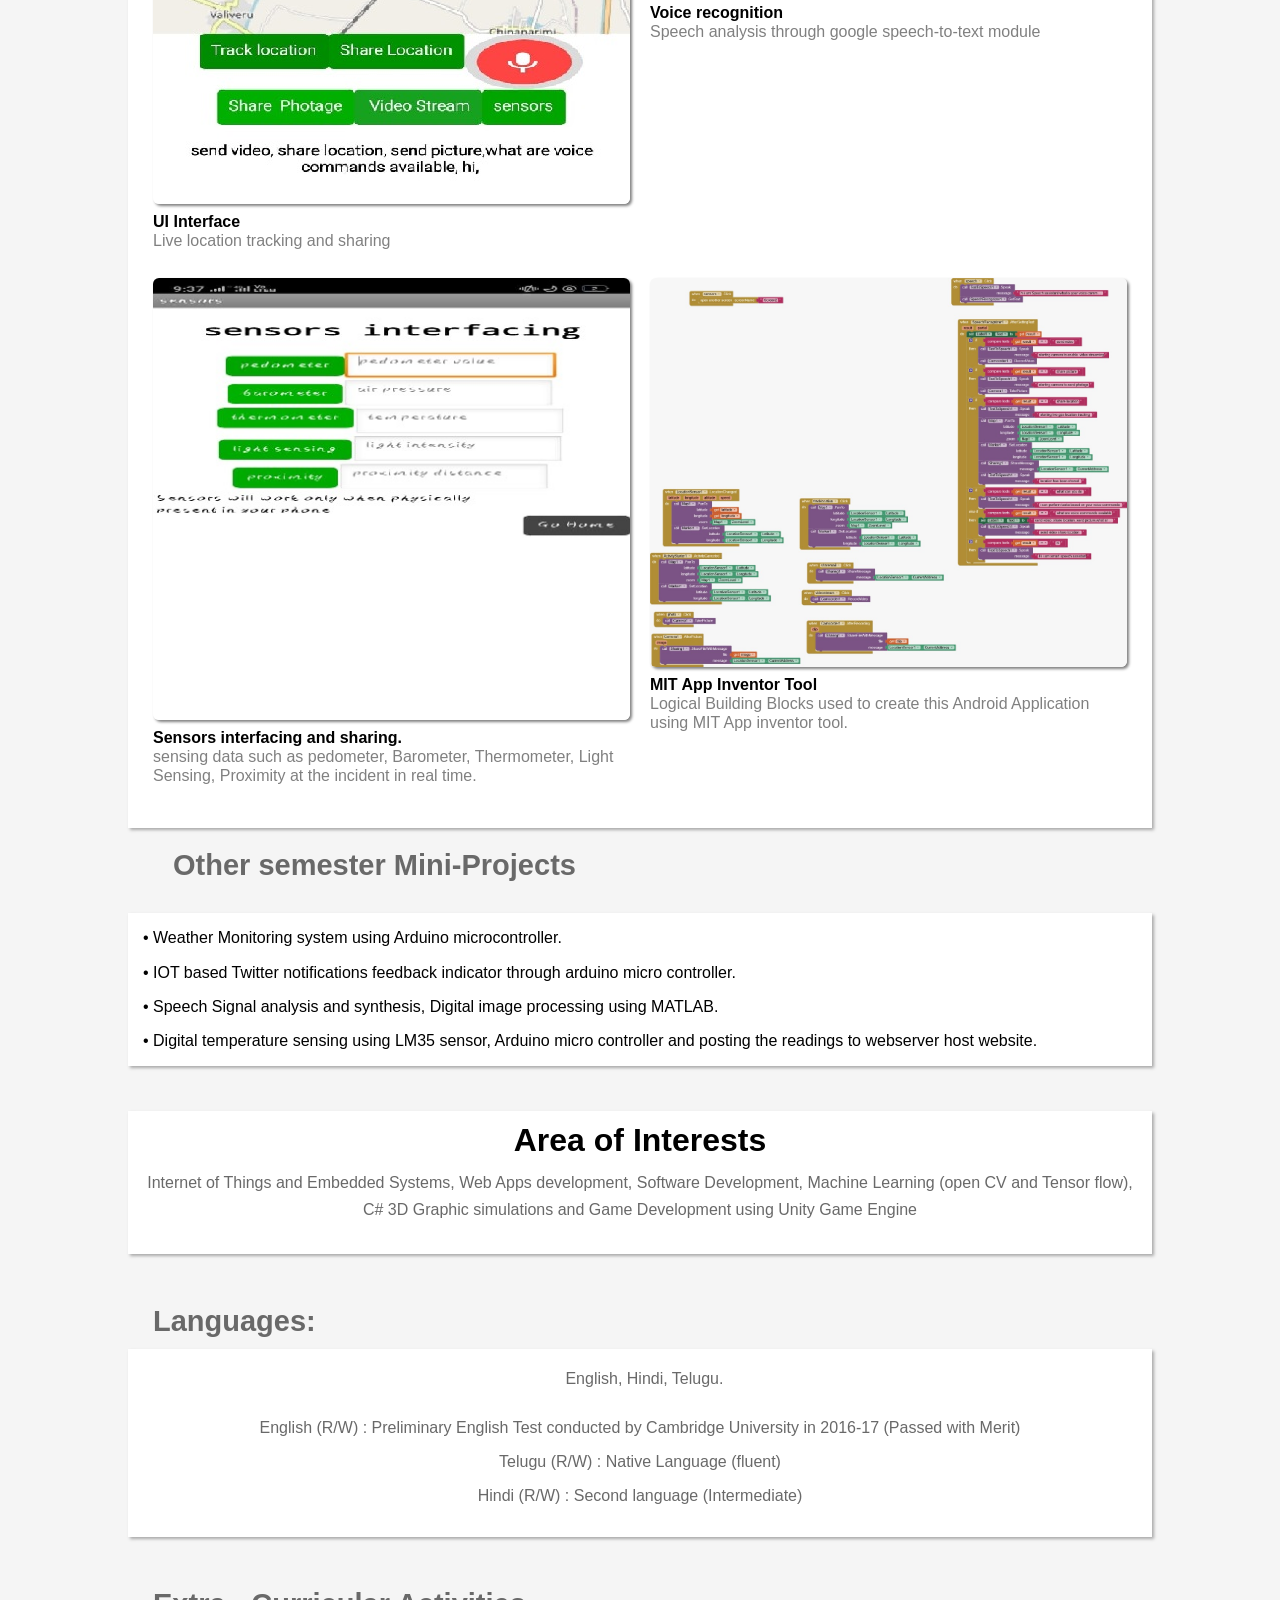
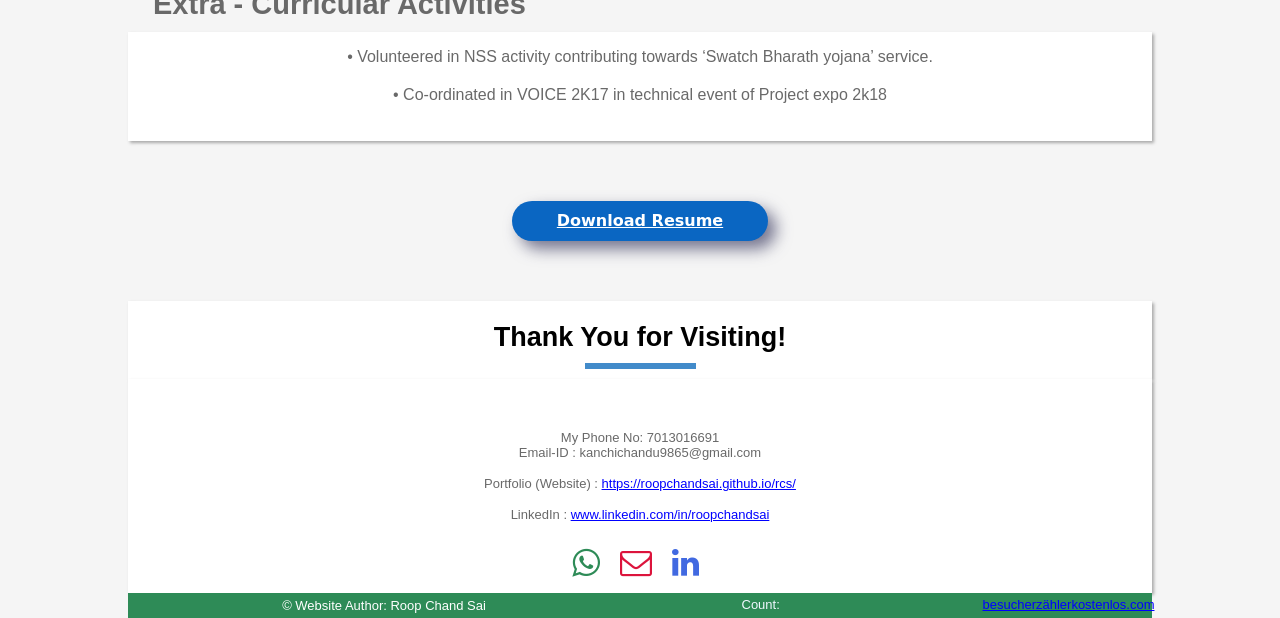
==== commit 29b91961: "Update index.html" ====
--- a/index.html
+++ b/index.html
@@ -490,7 +490,7 @@
 </div>
 <div id="wb_Text10">
 <ul style="list-style-type:disc;">
-<li style="margin:0 0 0 24px;"><b>web frameworks :</b> flask and Jinja2, Django, Express.js, spring boot (Embedded Tomcat), ASP.NET Core, Crow Cpp (C++ web framework)
+<li style="margin:0 0 0 24px;"><b>web frameworks :</b> flask and Jinja2, Django, Express.js, spring boot (Embedded Tomcat), ASP.NET Core, Crow Cpp (C++ web framework), NEXT.js
 </li>
 </ul>
 </div>
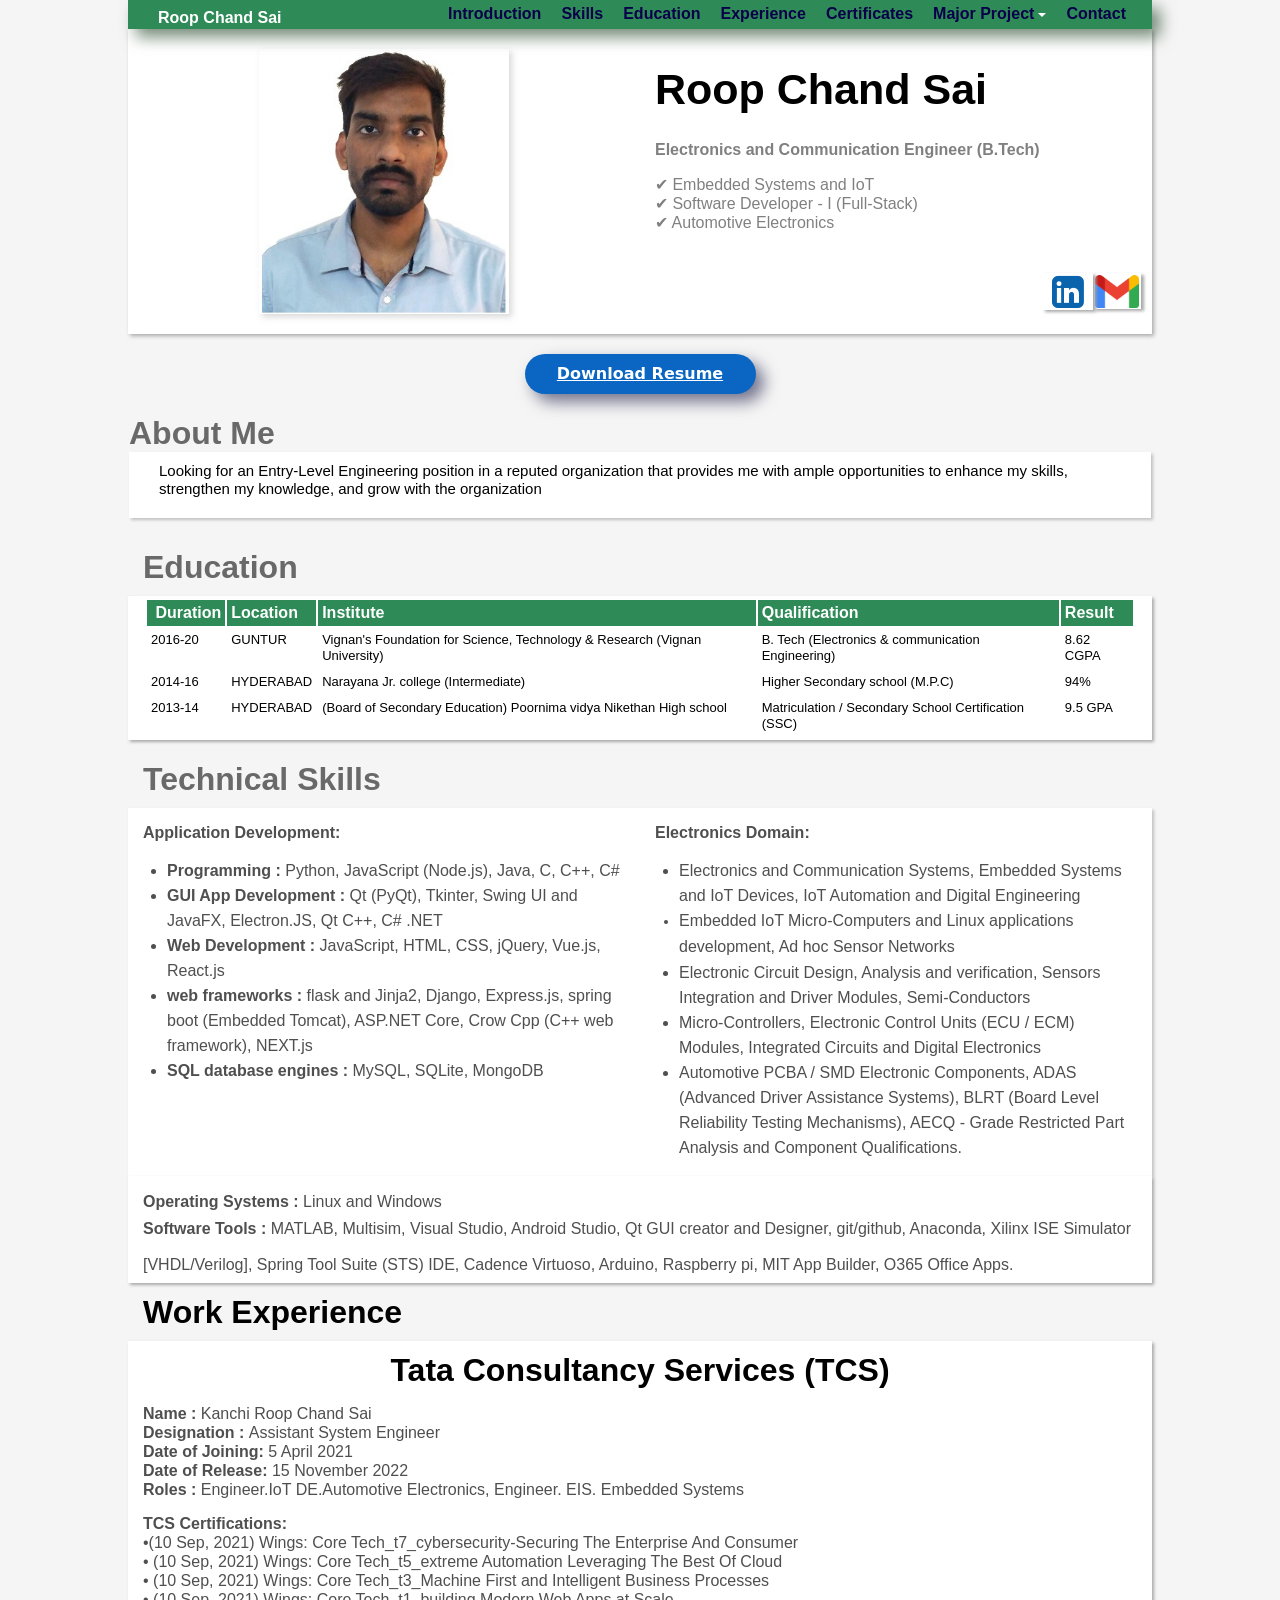
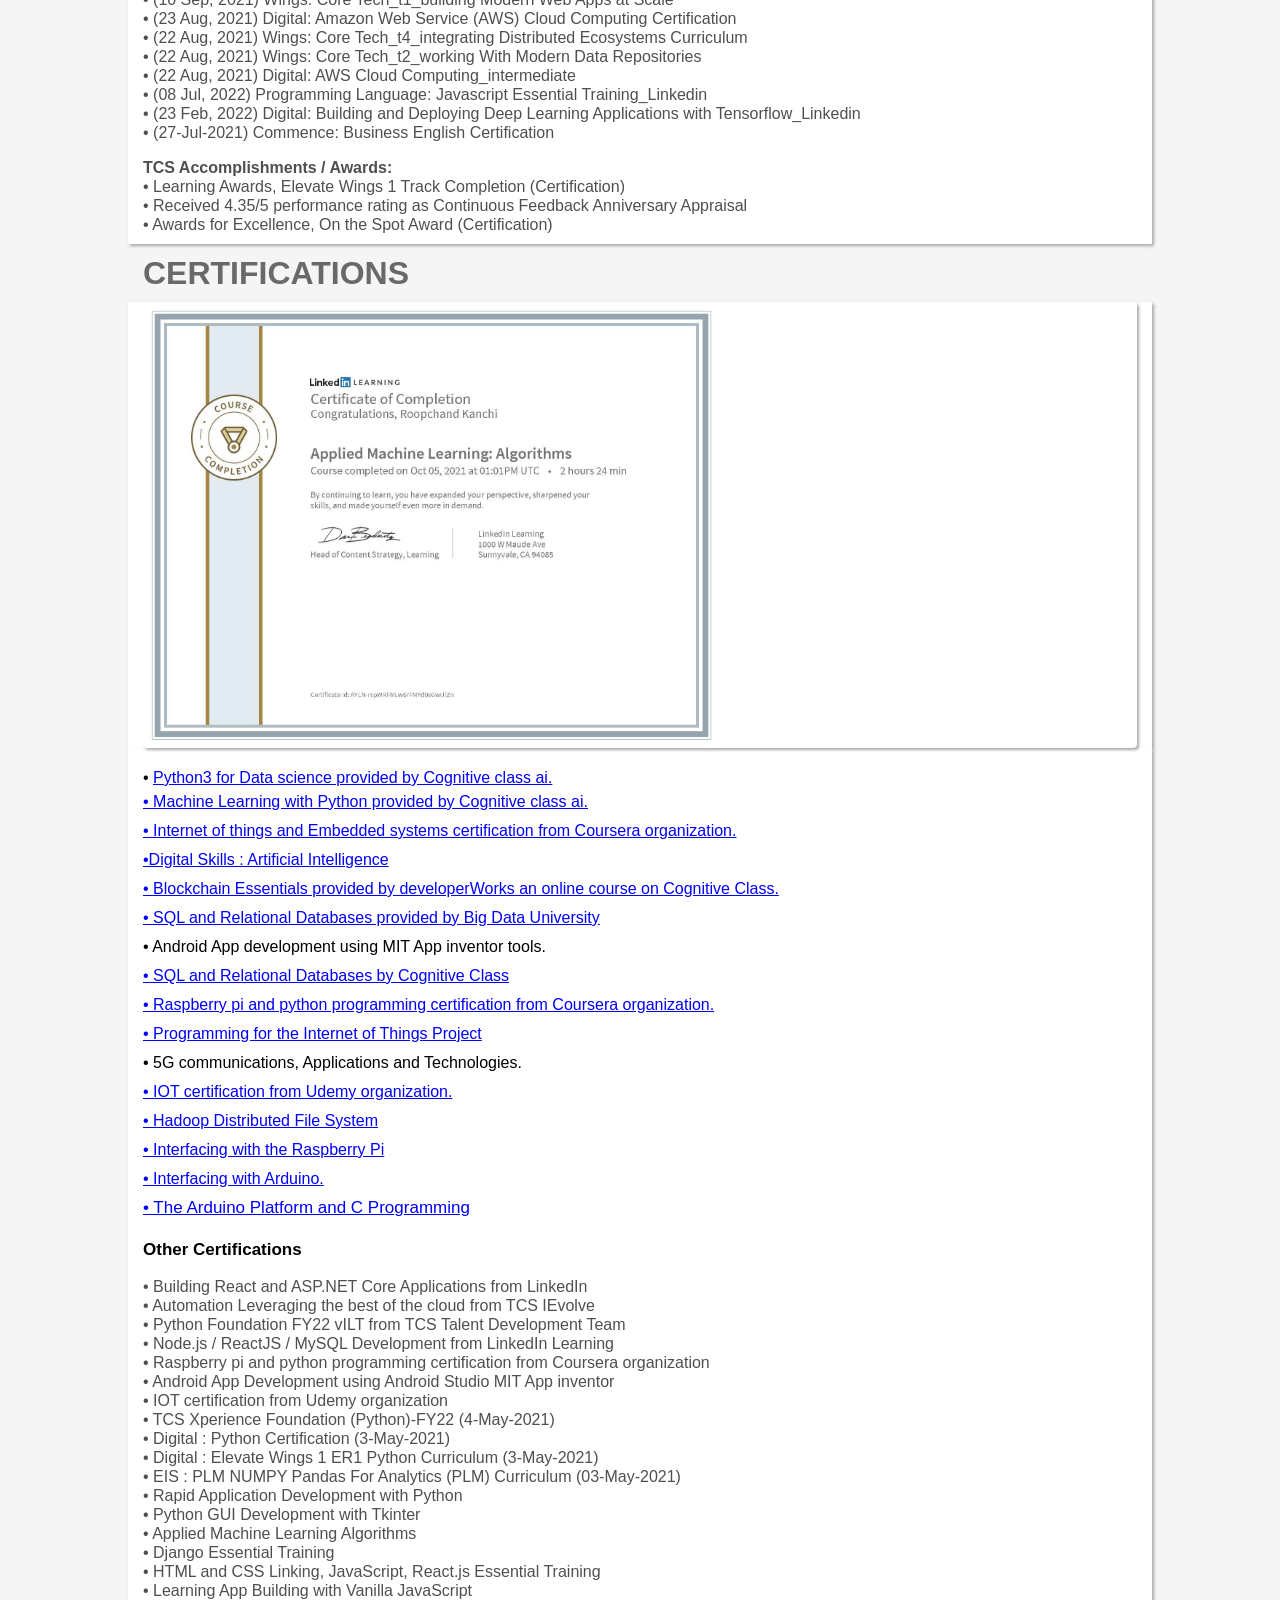
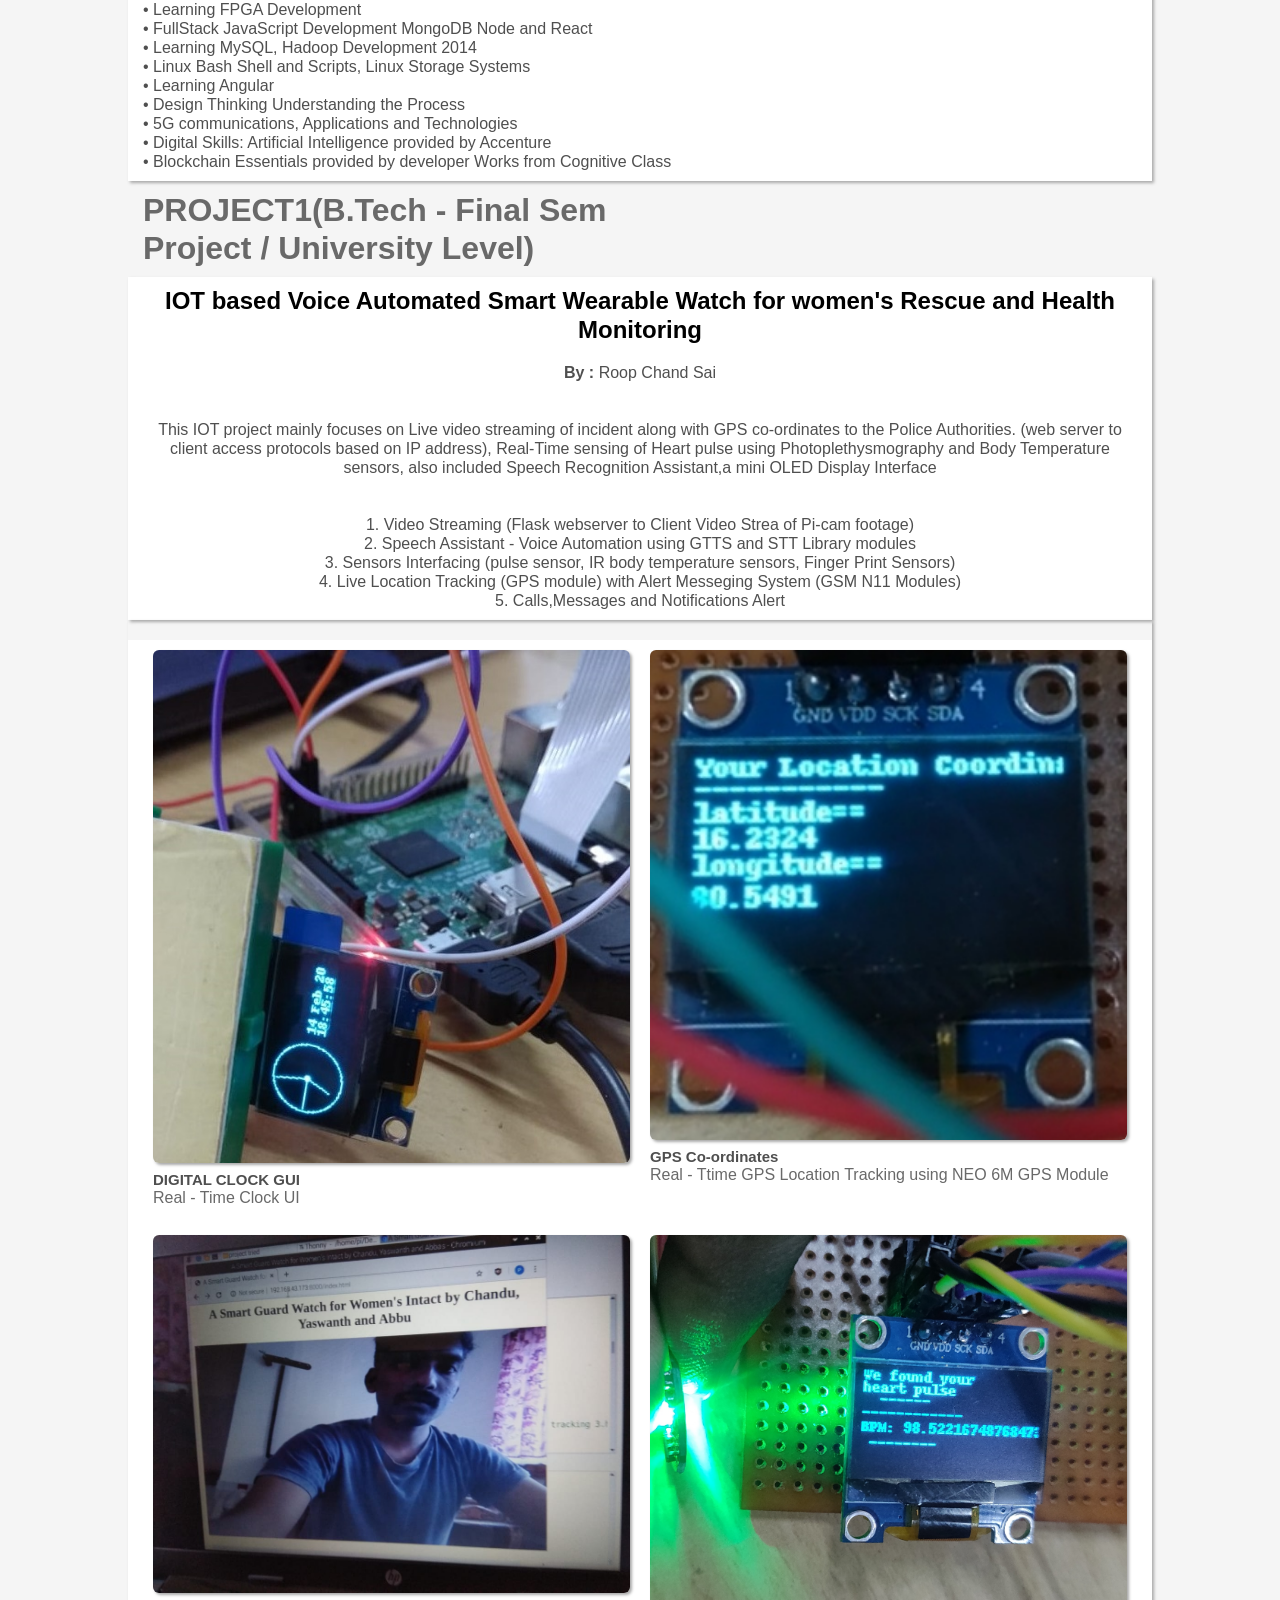
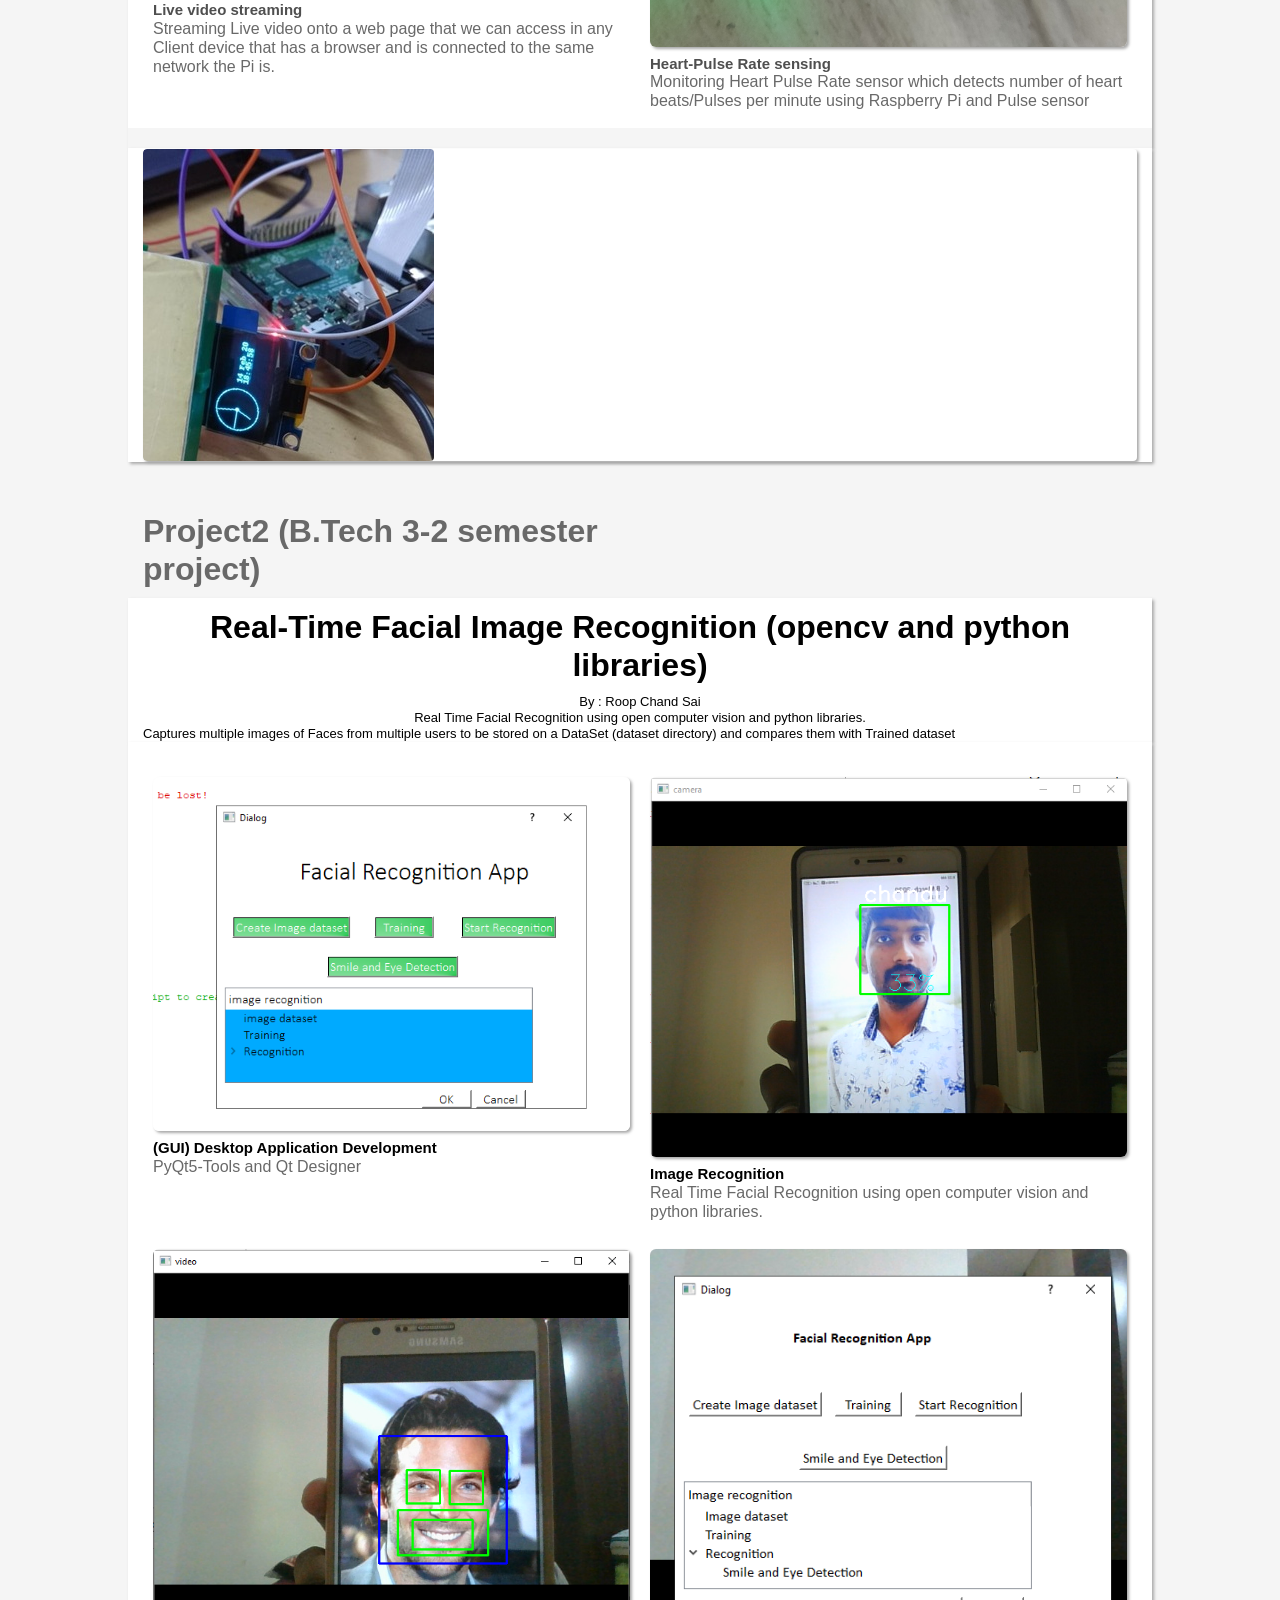
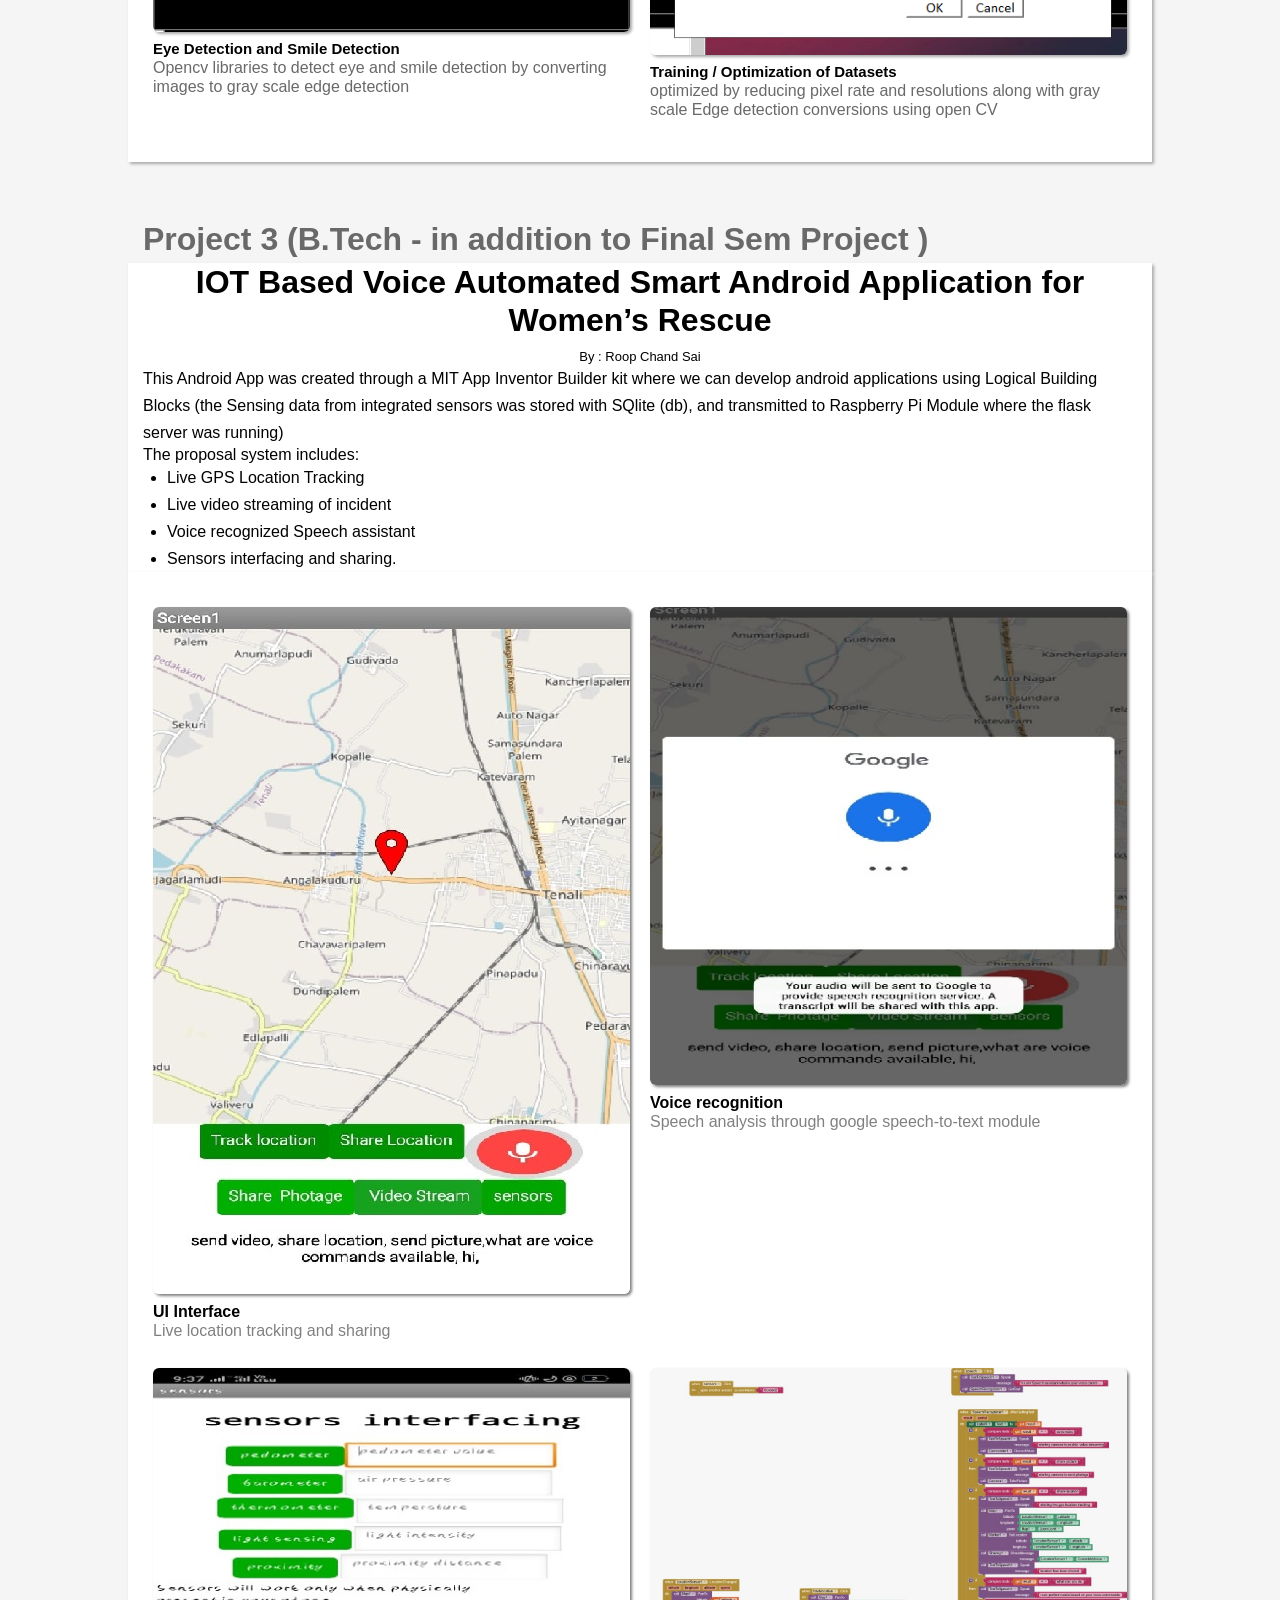
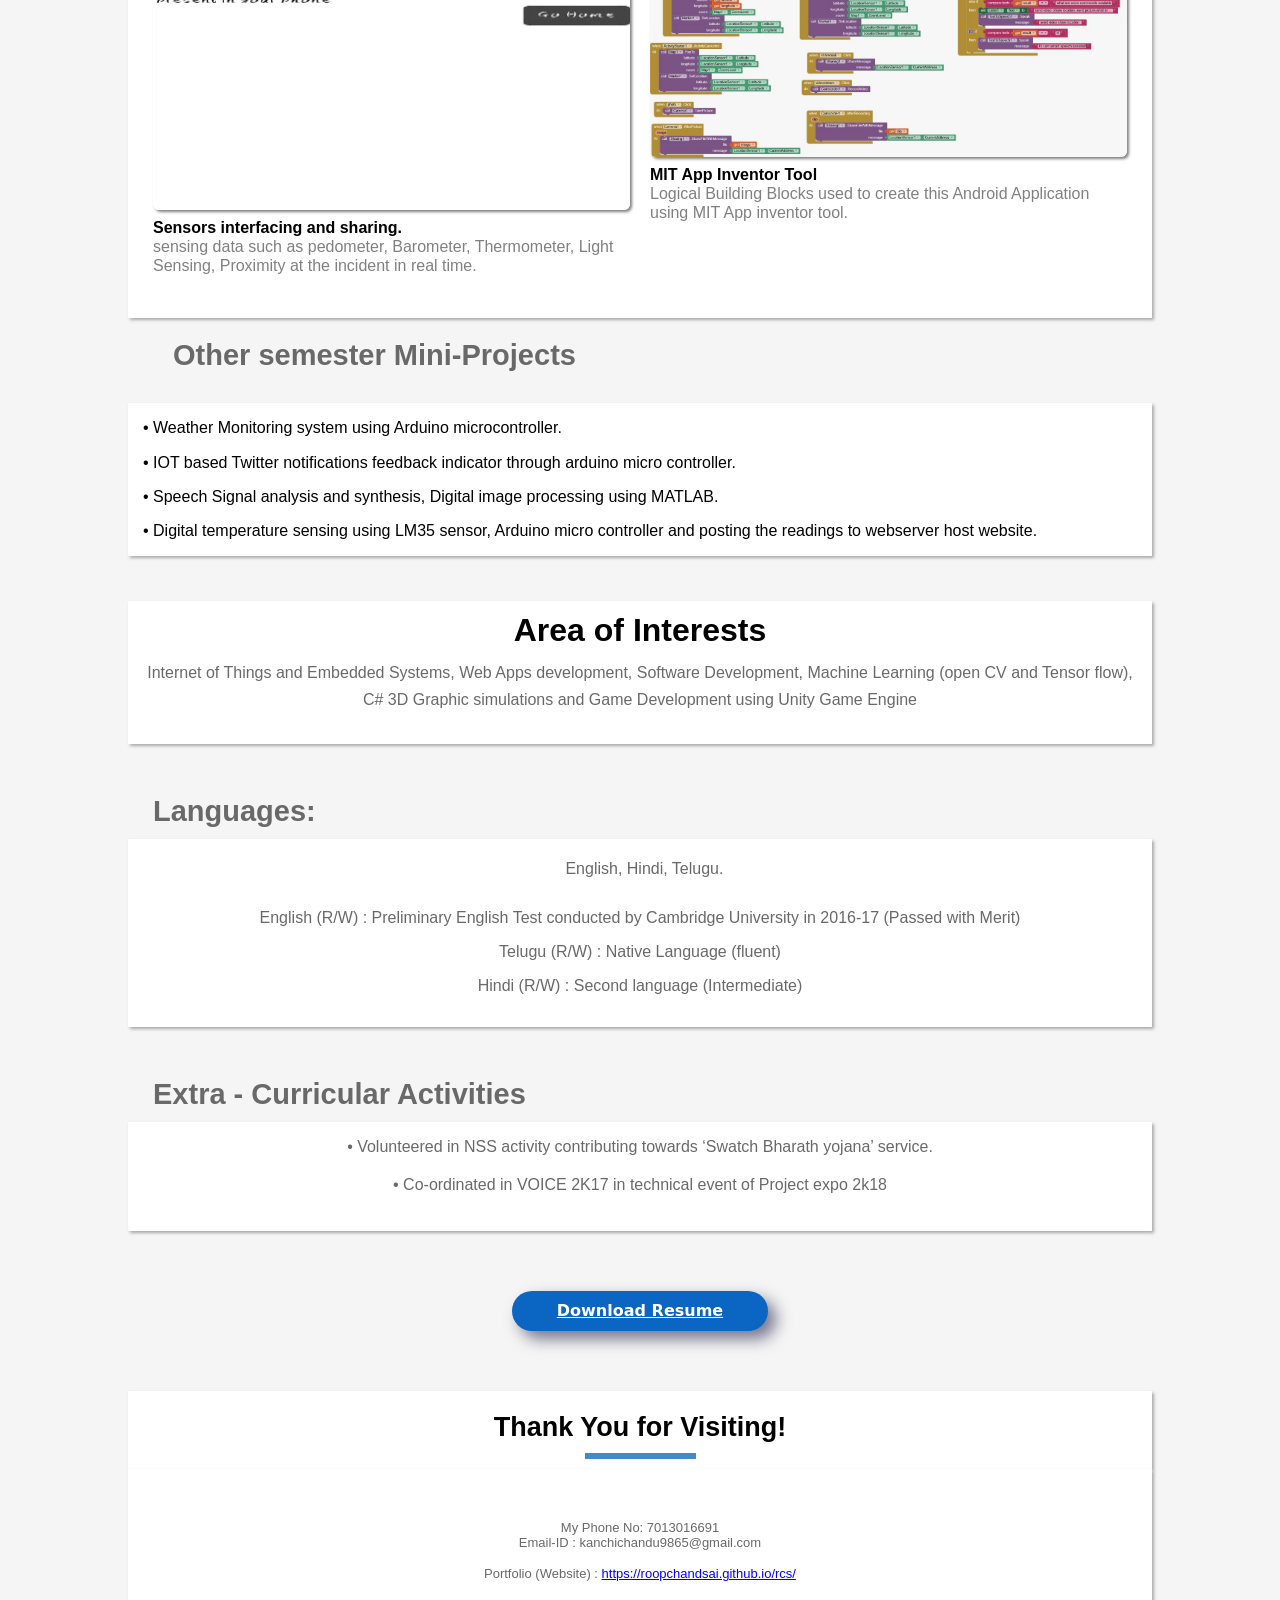
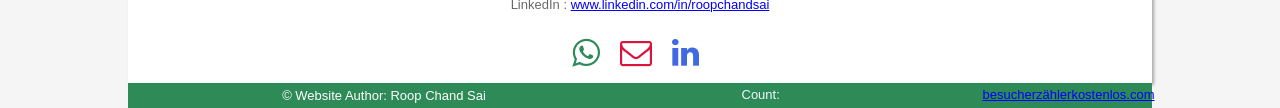
==== commit e5a8e0ba: "Update index.html" ====
--- a/index.html
+++ b/index.html
@@ -4,7 +4,7 @@
 <meta charset="utf-8">
 <title>Roop Chand Sai</title>
 <meta name="description" content="This is portfolio of Roop Chand Sai">
-<meta name="keywords" content="Roop Chand Sai, roopchandsai, kanchiroopchandsai, roopchandsaikanchi,roopchand sai, roopchandsai kanchi, kanchi roopchandsai, roopchandsai, roop chand sai, Roop Chand Sai, Roopchand sai, RoopChand Sai,ROOPCHANDSAI, KANCHI ROOPCHAND SAI, Kanchi Roop Chand Sai">
+<meta name="keywords" content="Roop Chand Sai, roopchandsai, kanchiroopchandsai, roopchandsaikanchi, roopchand sai, roopchandsai kanchi, kanchi roopchandsai, roopchandsai, roop chand sai, Roop Chand Sai, Roopchand sai, RoopChand Sai,ROOPCHANDSAI, KANCHI ROOPCHAND SAI, Kanchi Roop Chand Sai, roopchand, roop chand, Roop Chand, RoopChand">
 <meta name="author" content="Roop Chand Sai">
 
 <meta name="viewport" content="width=device-width, initial-scale=1.0">
@@ -22,132 +22,7 @@
 <script src="js/wb.conveyerbelt.min.js"></script>
 <link rel="stylesheet" href="magnificpopup/magnific-popup.css">
 <script src="magnificpopup/jquery.magnific-popup.min.js"></script>
-<script>
-   
-$(document).ready(function()
-{
-   $("a[href*='#LayoutGrid1']").click(function(event)
-   { 
-      event.preventDefault();
-      $('html, body').stop().animate({ scrollTop: $('#wb_LayoutGrid1').offset().top }, 600, 'easeOutCirc');
-   });
-   $('#ThemeableMenu2 .dropdown-toggle').dropdown({popperConfig:{placement:'bottom-start',modifiers:{computeStyle:{gpuAcceleration:false}}}});
-   $(document).on('click','.ThemeableMenu2-navbar-collapse.show',function(e)
-   {
-      if ($(e.target).is('a') && ($(e.target).attr('class') != 'dropdown-toggle')) 
-      {
-         $(this).collapse('hide');
-      }
-   });
-   $("a[href*='#skills']").click(function(event)
-   {
-      event.preventDefault();
-      $('html, body').stop().animate({ scrollTop: $('#wb_skills').offset().top }, 600, 'linear');
-   });
-   $("#progressbar_uidesign").progressbar(
-   {
-      value: 90
-   });
-   $("#progressbar_jquery").progressbar(
-   {
-      value: 85
-   });
-   $("#progressbar_php").progressbar(
-   {
-      value: 85
-   });
-   $("#progressbar_html").progressbar(
-   {
-      value: 90
-   });
-   $("a[href*='#LayoutGrid4']").click(function(event)
-   {
-      event.preventDefault();
-      $('html, body').stop().animate({ scrollTop: $('#wb_LayoutGrid4').offset().top }, 600, 'linear');
-   });
-   $("#Progressbar1").progressbar(
-   {
-      value: 80
-   });
-   $("#Progressbar2").progressbar(
-   {
-      value: 85
-   });
-   $("#Progressbar3").progressbar(
-   {
-      value: 82
-   });
-   $("#Progressbar4").progressbar(
-   {
-      value: 90
-   });
-   $("#Progressbar6").progressbar(
-   {
-      value: 85
-   });
-   $("#Progressbar5").progressbar(
-   {
-      value: 80
-   });
-   $("#Progressbar7").progressbar(
-   {
-      value: 80
-   });
-   $("#SlideShow1").conveyerbelt({speed:3, spacing: 5});
-   $("a[data-rel='gallery']").attr('rel', 'gallery');
-   $("#gallery").magnificPopup({delegate:'a', type:'image', gallery: {enabled: true, navigateByImgClick: true}});
-   $("#SlideShow2").conveyerbelt({speed:4, spacing: 5});
-   $("a[data-rel='PhotoGallery1']").attr('rel', 'PhotoGallery1');
-   $("#PhotoGallery1").magnificPopup({delegate:'a', type:'image', gallery: {enabled: true, navigateByImgClick: true}});
-   $("a[data-rel='PhotoGallery2']").attr('rel', 'PhotoGallery2');
-   $("#PhotoGallery2").magnificPopup({delegate:'a', type:'image', gallery: {enabled: true, navigateByImgClick: true}});
-   $("a[href*='#contact']").click(function(event)
-   {
-      event.preventDefault();
-      $('html, body').stop().animate({ scrollTop: $('#wb_contact').offset().top-80 }, 600, 'easeInQuad');
-   });
-});
-</script>
-
-<script>
-$(document).ready(function()
-{
-   var $progressbars = $('.ui-progressbar');
-   
-   $progressbars.each(function() 
-   {
-     var $obj = $(this);
-     $obj.data('value', $obj.progressbar('option', 'value'));
-     $obj.data('done', false);
-     $obj.progressbar('option', 'value', 0);
-    
-     $obj.css('position', 'relative');
-     $obj.append('<div class="progress-label">0%</div>');
-   });
-   $(window).bind('scroll', function() 
-   {
-      $progressbars.each(function() 
-      {
-         var $obj = $(this);
-         if (!$obj.data('done') && $(window).scrollTop() + $(window).height() >= $obj.offset().top) 
-         {
-            $obj.data('done', true);
-            $obj.animate({scroll: 1}, 
-            { 
-               duration: 3000, 
-               step: function(now) 
-               {
-                  var $obj = $(this);
-                  var val = Math.round($obj.data('value') * now);
-                  $obj.progressbar('option', 'value', val);
-                  $obj.find('.progress-label').text(val + '%').css('color', (val > 50) ? "#FFFFFF" : "#265A88");
-               }
-            });
-         }
-      });
-   }).triggerHandler('scroll');
-});
-</script>
+
 </head>
 <body>
 <div id="container">
@@ -290,102 +165,7 @@
 </div>
 </div>
 </div>
-<div id="wb_LayoutGrid2">
-<div id="LayoutGrid2">
-<div class="row">
-<div class="col-1">
-<div class="col-1-padding">
-<div id="wb_skills">
-<div id="skills">
-<div class="row">
-<div class="col-1">
-<div id="wb_IconFont3" style="display:inline-block;width:33px;height:43px;text-align:center;z-index:17;">
-<div id="IconFont3"><i class="fa fa-address-card"></i></div>
-</div>
-</div>
-<div class="col-2">
-<div id="wb_Text4">
-<span style="color:#4F4F4F;font-family:Arial;font-size:21px;"><strong>Technical skills </strong></span>
-</div>
-</div>
-</div>
-</div>
-</div>
-<div id="wb_LayoutGrid6">
-<div id="LayoutGrid6">
-<div class="row">
-<div class="col-1">
-<label for="" id="Label5" style="display:block;width:100%;line-height:16px;z-index:19;">Python, JavaScript (Node.js), Java, C, C++, C# </label>
-<div id="progressbar_html"  style="display:block;width:100%;height:28px;z-index:20;">
-</div>
-<label for="" id="Label6" style="display:block;width:100%;line-height:16px;z-index:21;"> unix bash / shell </label>
-<div id="progressbar_uidesign"  style="display:block;width:100%;height:28px;z-index:22;">
-</div>
-<label for="" id="Label7" style="display:block;width:100%;line-height:16px;z-index:23;">JavaScript, HTML, CSS, Jquery, Vue.js, React.js</label>
-<div id="progressbar_jquery"  style="display:block;width:100%;height:28px;z-index:24;">
-</div>
-<label for="" id="Label8" style="display:block;width:100%;line-height:16px;z-index:25;">MySQL, SQLite, MongoDB</label>
-<div id="progressbar_php"  style="display:block;width:100%;height:28px;z-index:26;">
-</div>
-<label for="" id="Label9" style="display:block;width:100%;line-height:16px;z-index:27;">flask and Jinja2, Django, Express.js, spring boot (Embedded Tomcat), ASP.NET Core  </label>
-<div id="Progressbar5"  style="display:block;width:100%;height:28px;z-index:28;">
-</div>
-<label for="" id="Label10" style="display:block;width:100%;line-height:16px;z-index:29;">Qt (PyQt), Tkinter, Swing UI and JavaFX, Electron.JS, Qt C++, C# .NET </label>
-<div id="Progressbar6"  style="display:block;width:100%;height:28px;z-index:30;">
-</div>
-
-</div>
-</div>
-</div>
-</div>
-</div>
-</div>
-<div class="col-2">
-<div class="col-2-padding">
-<div id="wb_LayoutGrid4">
-<div id="LayoutGrid4">
-<div class="row">
-<div class="col-1">
-<div id="wb_IconFont4" style="display:inline-block;width:33px;height:48px;text-align:center;z-index:34;">
-<div id="IconFont4"><i class="fa fa-user-circle"></i></div>
-</div>
-</div>
-<div class="col-2">
-<div id="wb_Text2">
-<span style="color:#4F4F4F;font-family:Arial;font-size:21px;"><strong>Personal skills </strong></span>
-</div>
-</div>
-</div>
-</div>
-</div>
-<div id="wb_LayoutGrid5">
-<div id="LayoutGrid5">
-<div class="row">
-<div class="col-1">
-<label for="" id="Label1" style="display:block;width:100%;line-height:16px;z-index:36;">Communication</label>
-<div id="Progressbar4"  style="display:block;width:100%;height:28px;z-index:37;">
-</div>
-<label for="" id="Label2" style="display:block;width:100%;line-height:16px;z-index:38;">professional Ethics</label>
-<div id="Progressbar1"  style="display:block;width:100%;height:28px;z-index:39;">
-</div>
-<label for="" id="Label3" style="display:block;width:100%;line-height:16px;z-index:40;">Business English</label>
-<div id="Progressbar2"  style="display:block;width:100%;height:28px;z-index:41;">
-</div>
-<label for="" id="Label4" style="display:block;width:100%;line-height:16px;z-index:42;">Team Work</label>
-<div id="Progressbar3"  style="display:block;width:100%;height:28px;z-index:43;">
-</div>
-<label for="" id="Label11" style="display:block;width:100%;line-height:16px;z-index:44;">Leadership</label>
-<div id="Progressbar7"  style="display:block;width:100%;height:28px;z-index:45;">
-</div>
-</div>
-</div>
-</div>
-</div>
-</div>
-</div>
-</div>
-</div>
-</div>
+
 <div id="wb_LayoutGrid7">
 <div id="LayoutGrid7">
 <div class="row">
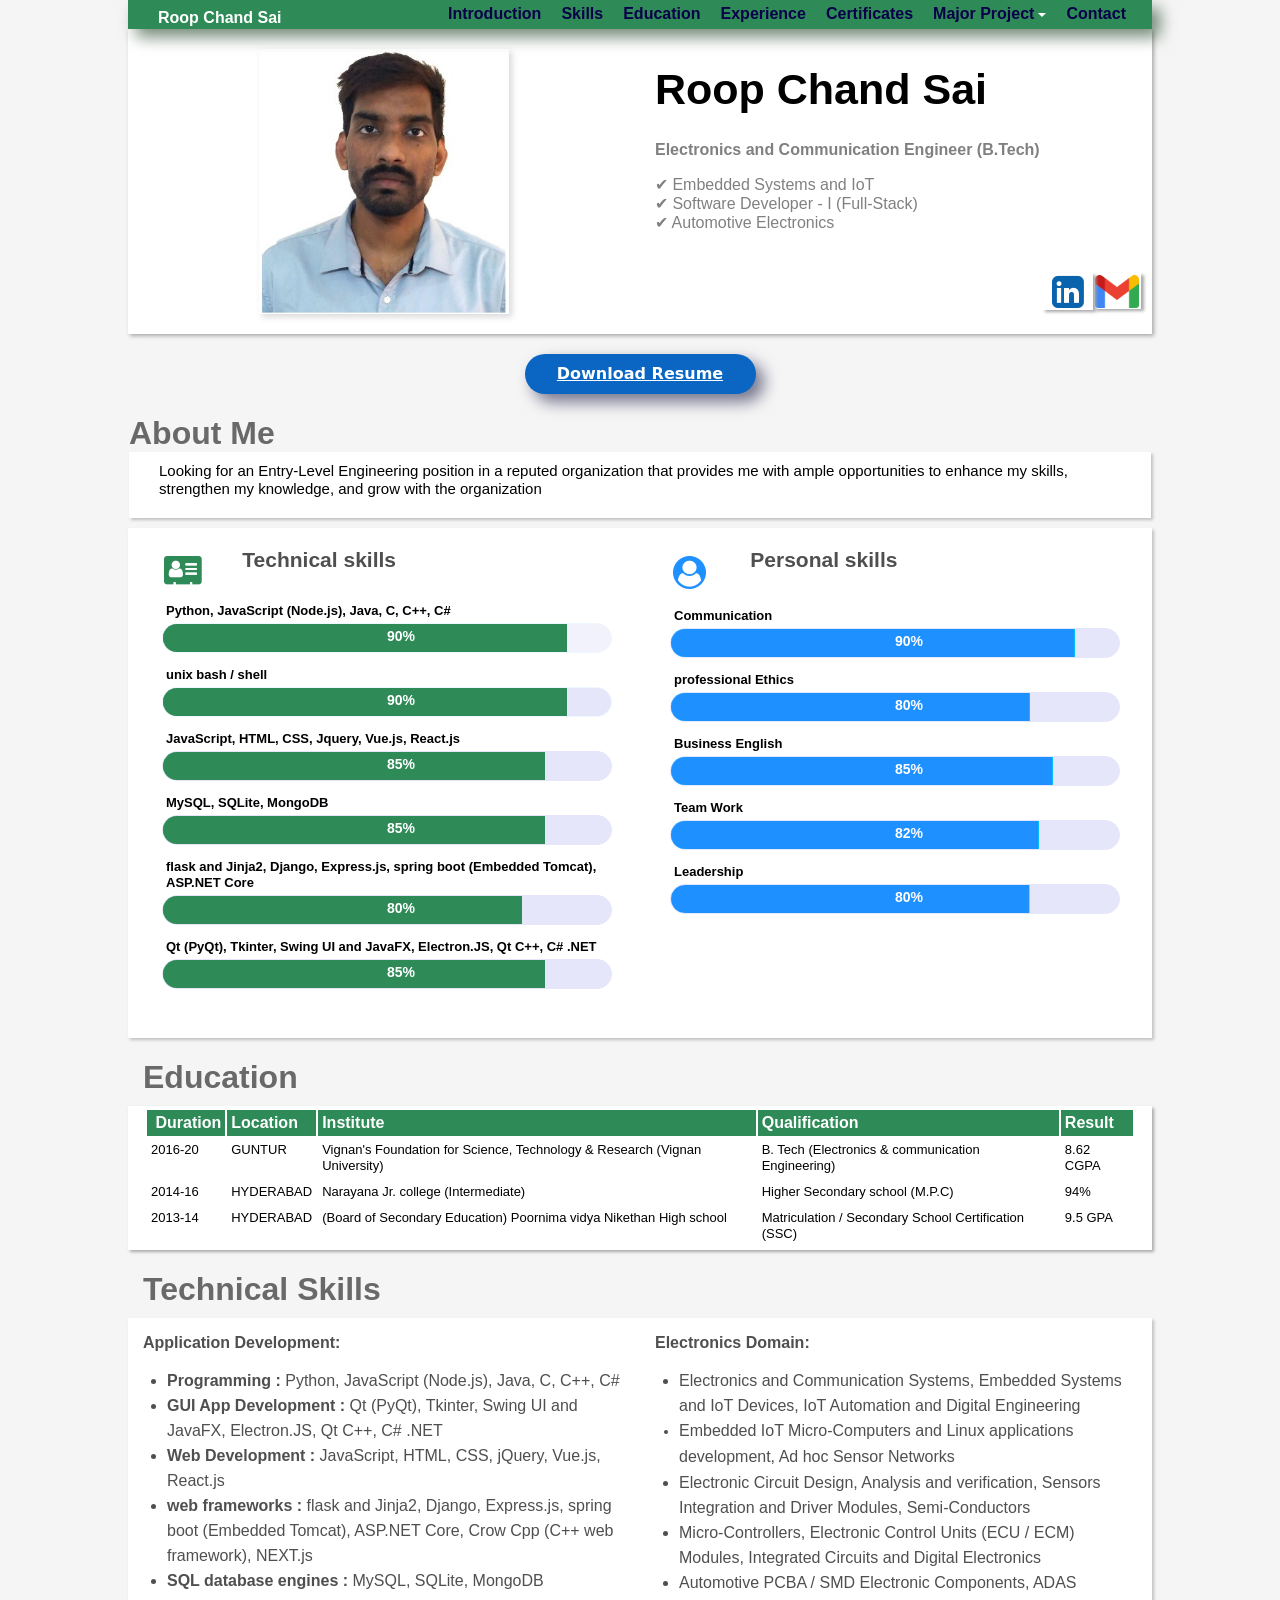
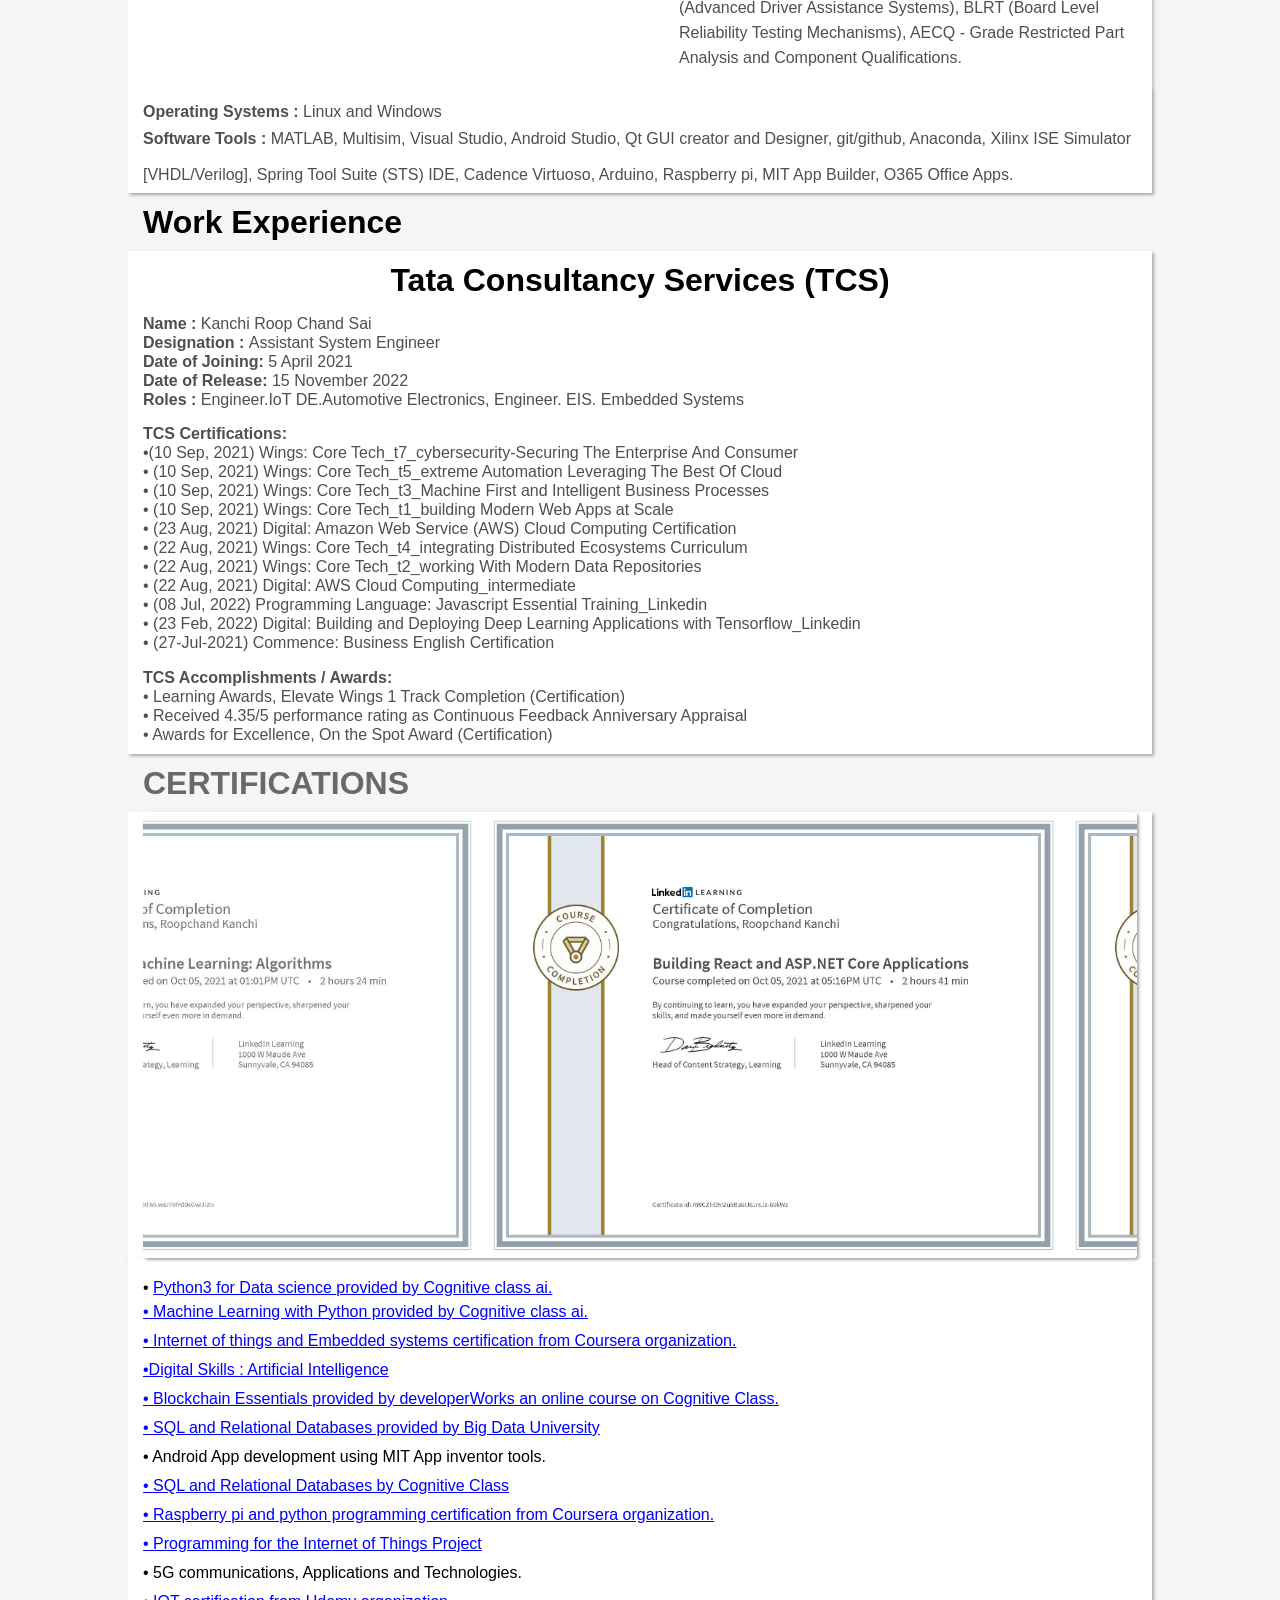
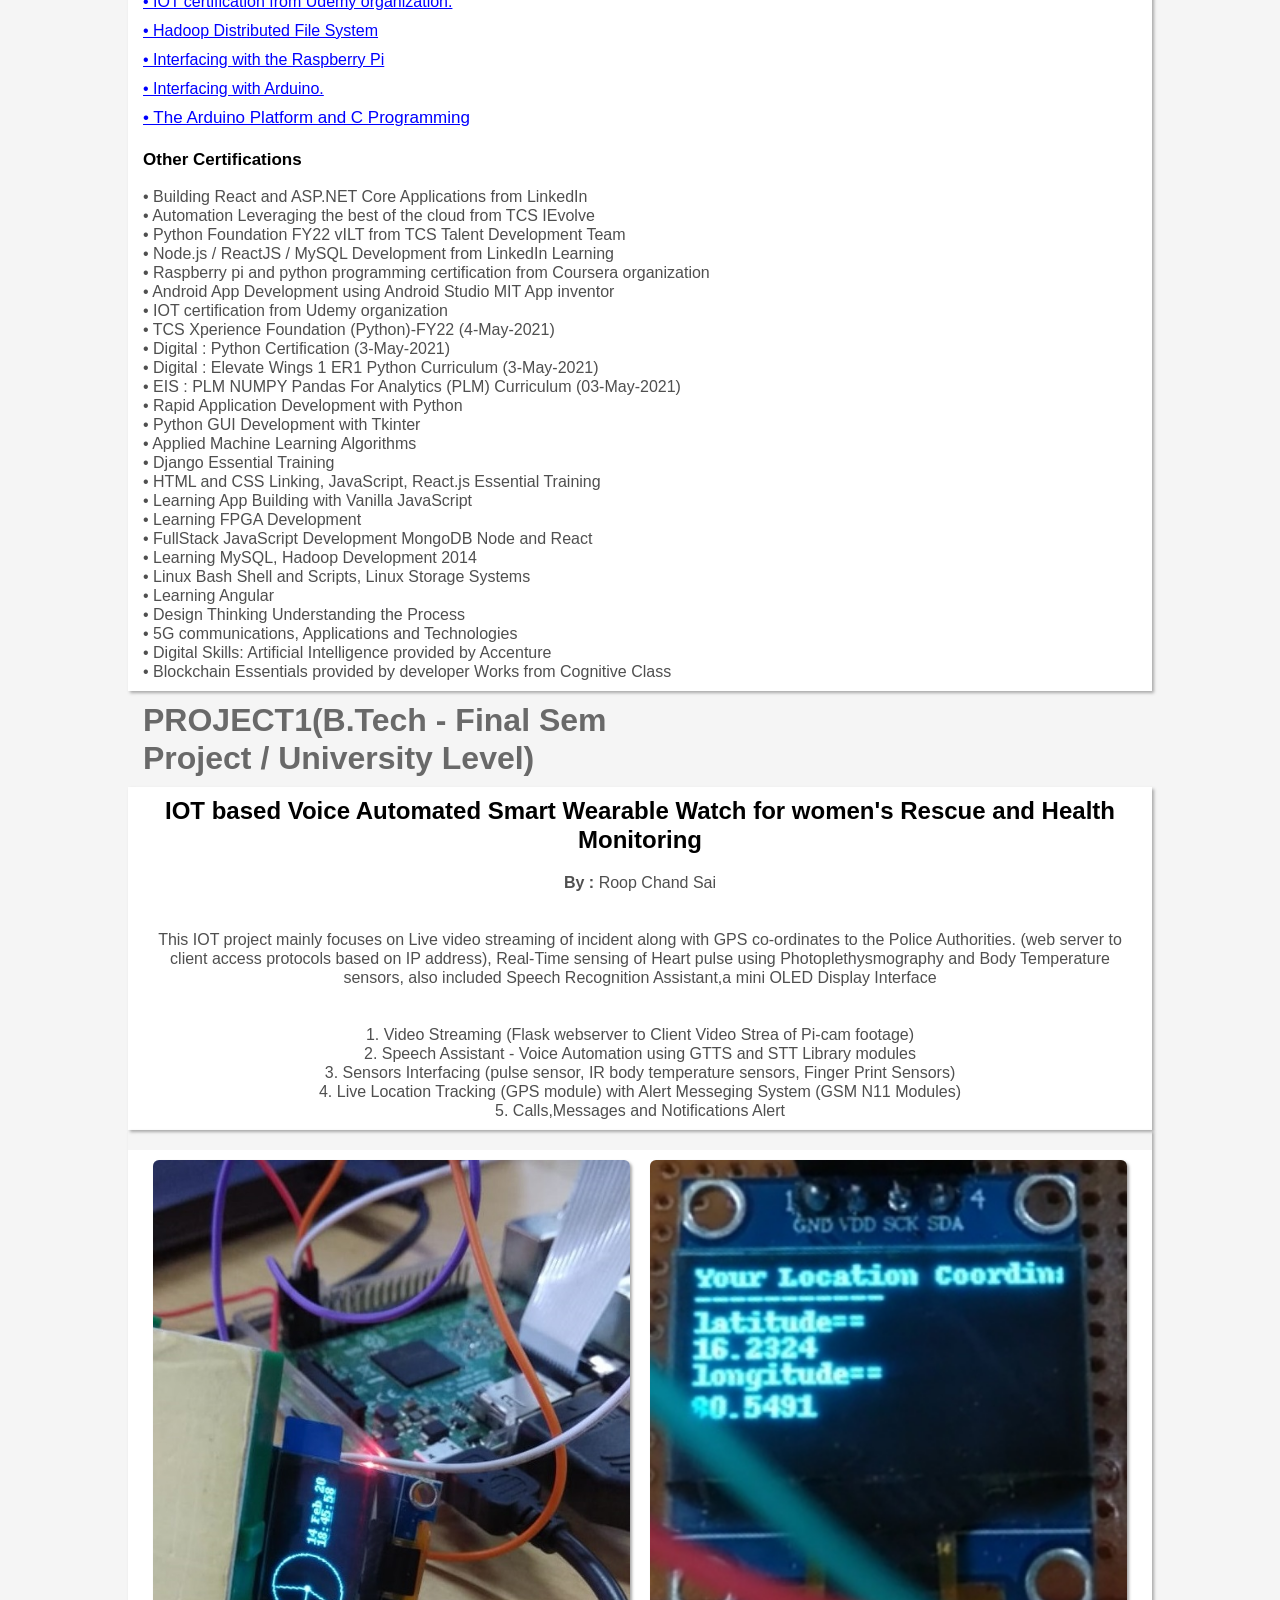
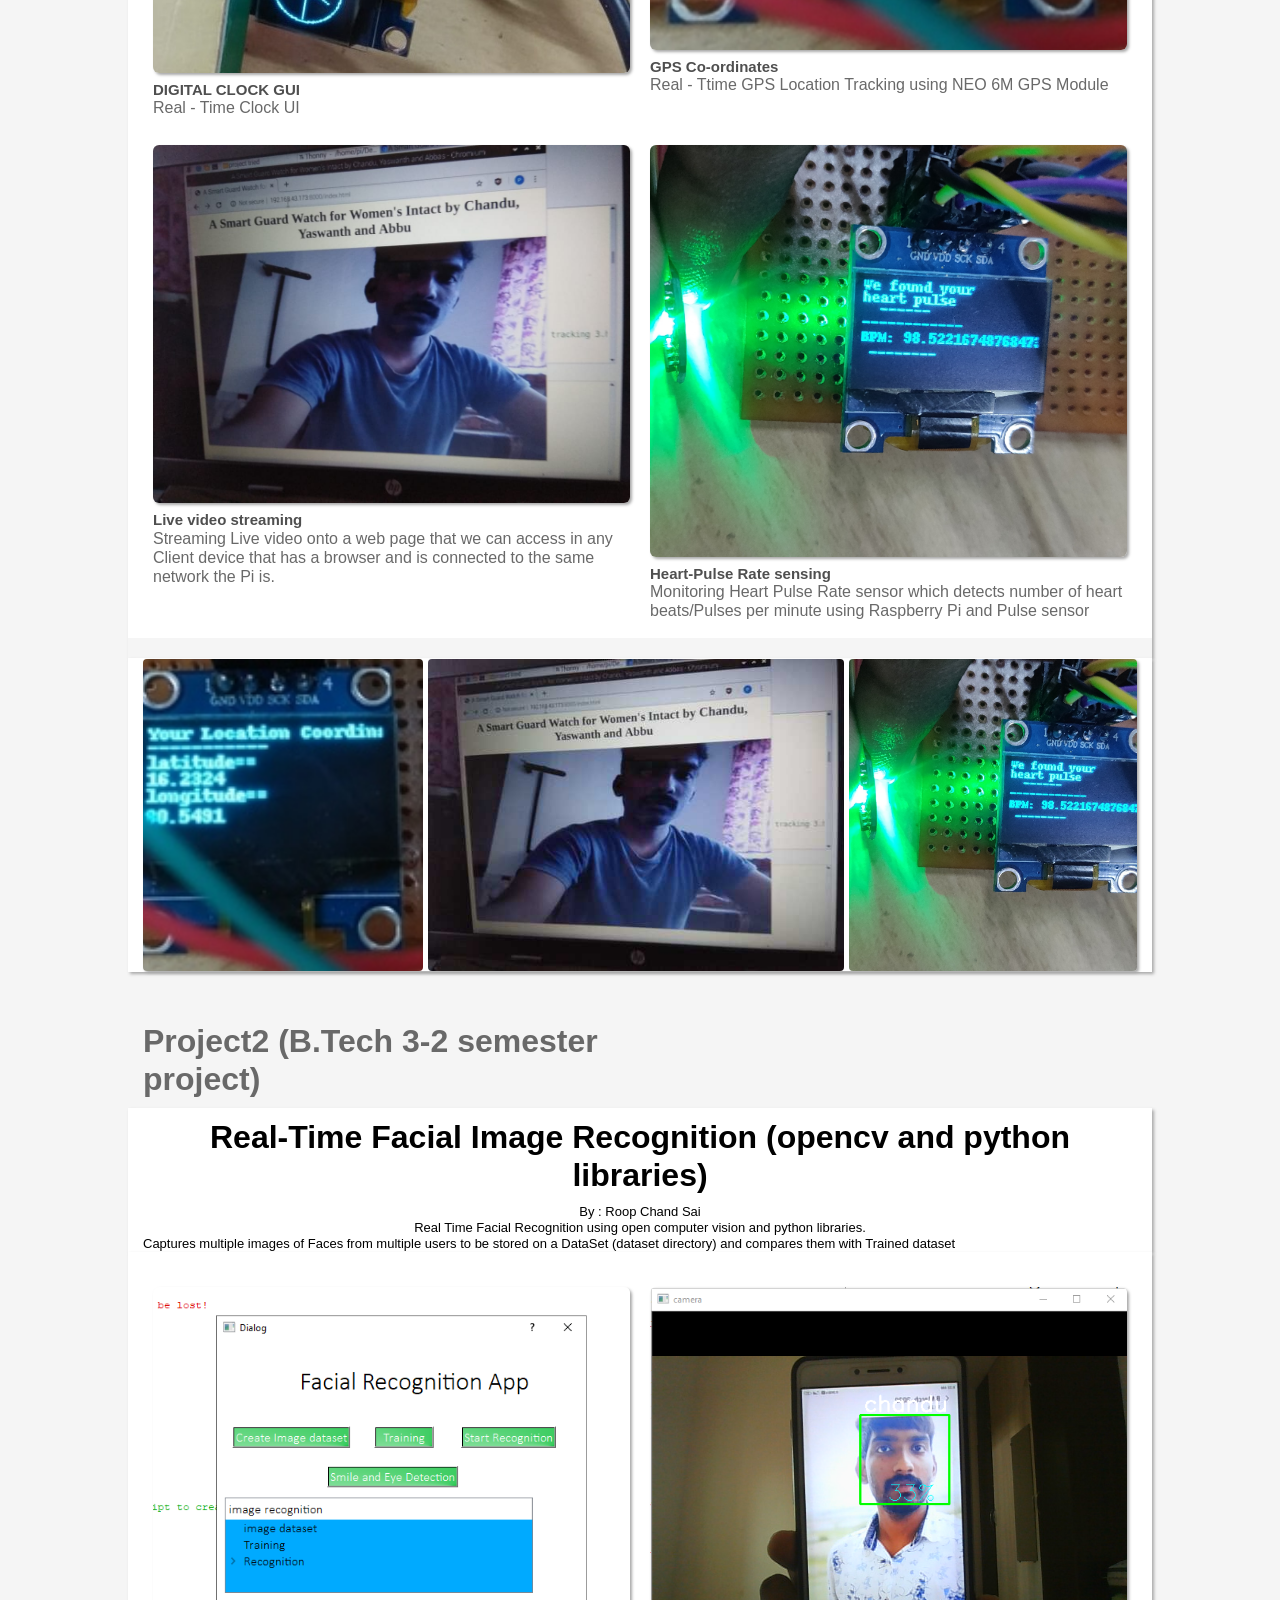
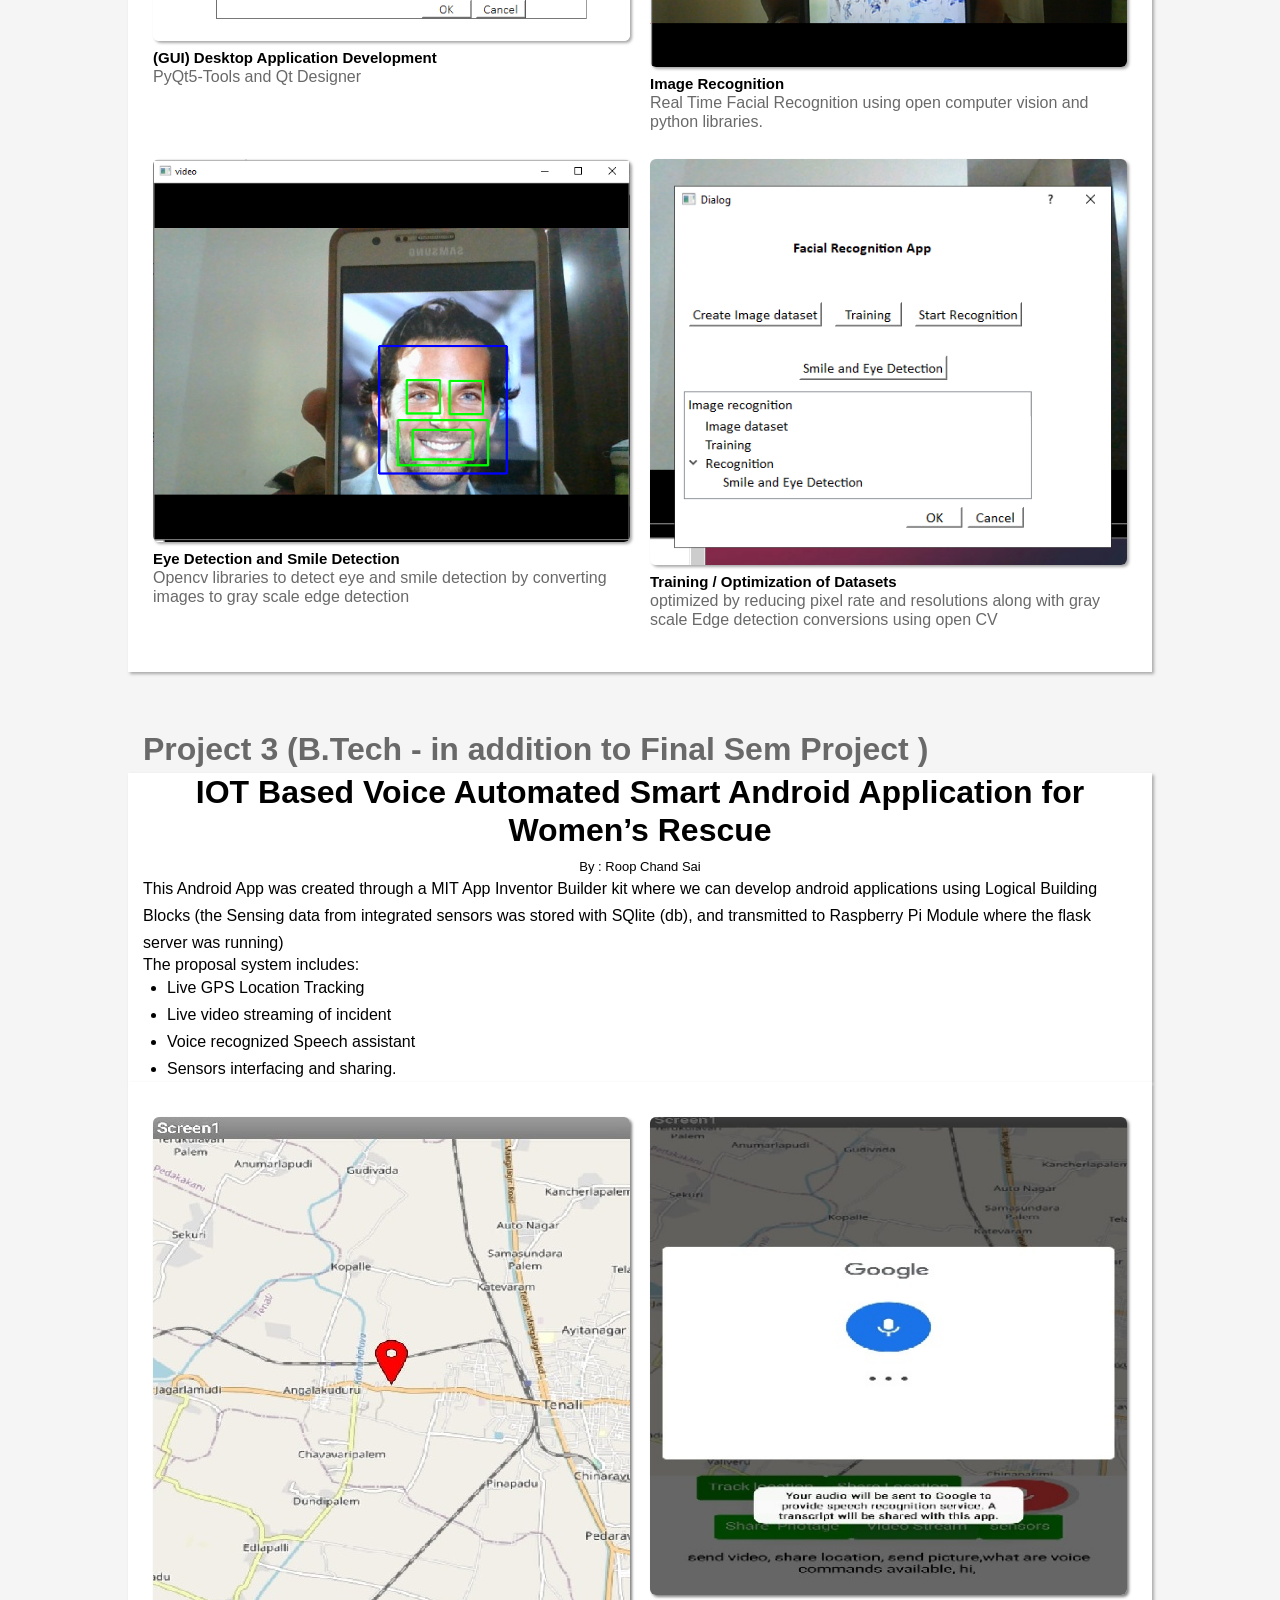
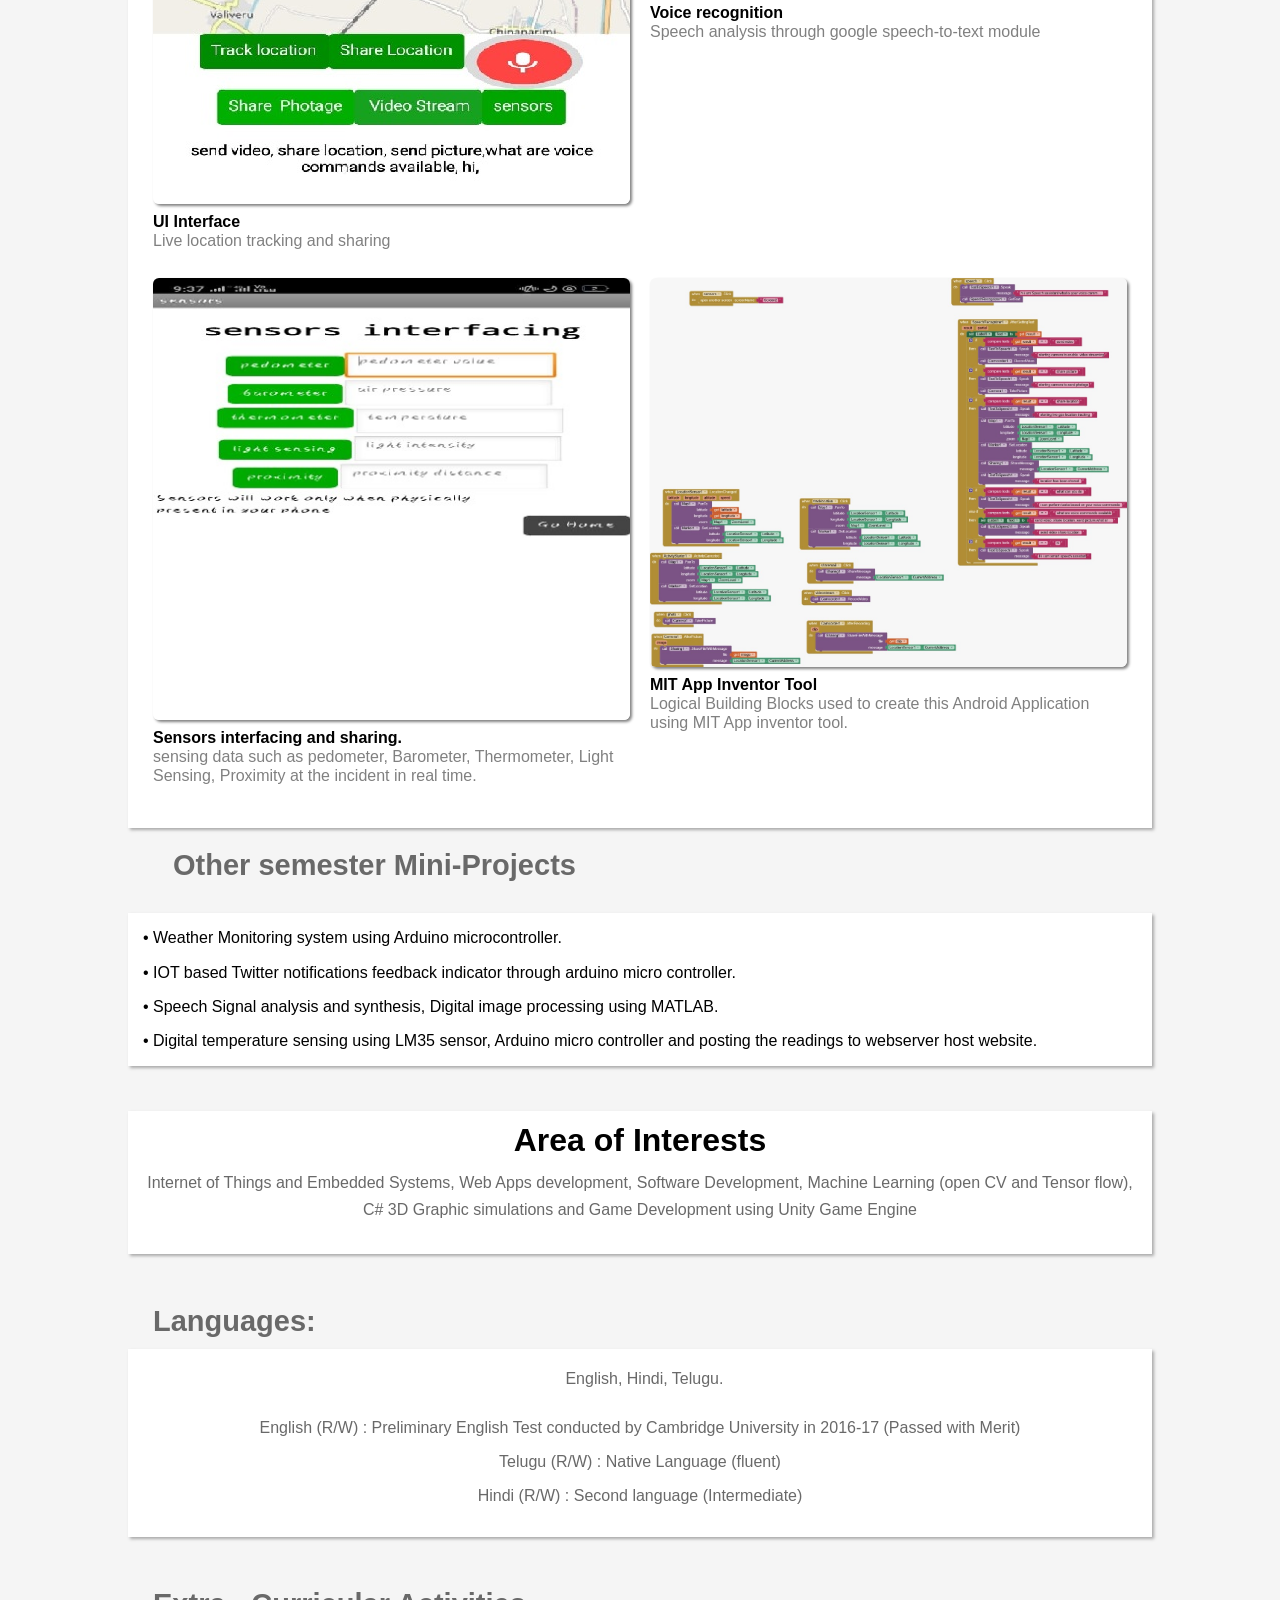
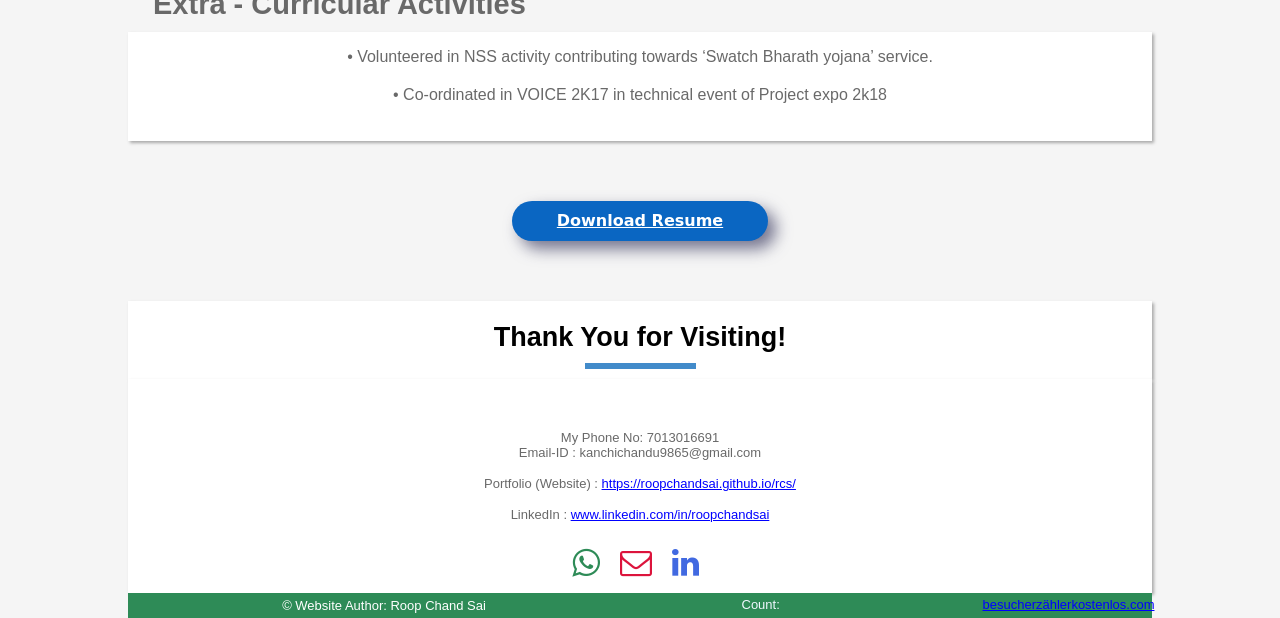
==== commit 930bbeea: "Add files via upload" ====
--- a/index.html
+++ b/index.html
@@ -4,7 +4,7 @@
 <meta charset="utf-8">
 <title>Roop Chand Sai</title>
 <meta name="description" content="This is portfolio of Roop Chand Sai">
-<meta name="keywords" content="Roop Chand Sai, roopchandsai, kanchiroopchandsai, roopchandsaikanchi, roopchand sai, roopchandsai kanchi, kanchi roopchandsai, roopchandsai, roop chand sai, Roop Chand Sai, Roopchand sai, RoopChand Sai,ROOPCHANDSAI, KANCHI ROOPCHAND SAI, Kanchi Roop Chand Sai, roopchand, roop chand, Roop Chand, RoopChand">
+<meta name="keywords" content="Roop Chand Sai, roopchandsai, kanchiroopchandsai, roopchandsaikanchi,roopchand sai, roopchandsai kanchi, kanchi roopchandsai, roopchandsai, roop chand sai, Roop Chand Sai, Roopchand sai, RoopChand Sai,ROOPCHANDSAI, KANCHI ROOPCHAND SAI, Kanchi Roop Chand Sai">
 <meta name="author" content="Roop Chand Sai">
 
 <meta name="viewport" content="width=device-width, initial-scale=1.0">
@@ -22,7 +22,132 @@
 <script src="js/wb.conveyerbelt.min.js"></script>
 <link rel="stylesheet" href="magnificpopup/magnific-popup.css">
 <script src="magnificpopup/jquery.magnific-popup.min.js"></script>
-
+<script>
+   
+$(document).ready(function()
+{
+   $("a[href*='#LayoutGrid1']").click(function(event)
+   { 
+      event.preventDefault();
+      $('html, body').stop().animate({ scrollTop: $('#wb_LayoutGrid1').offset().top }, 600, 'easeOutCirc');
+   });
+   $('#ThemeableMenu2 .dropdown-toggle').dropdown({popperConfig:{placement:'bottom-start',modifiers:{computeStyle:{gpuAcceleration:false}}}});
+   $(document).on('click','.ThemeableMenu2-navbar-collapse.show',function(e)
+   {
+      if ($(e.target).is('a') && ($(e.target).attr('class') != 'dropdown-toggle')) 
+      {
+         $(this).collapse('hide');
+      }
+   });
+   $("a[href*='#skills']").click(function(event)
+   {
+      event.preventDefault();
+      $('html, body').stop().animate({ scrollTop: $('#wb_skills').offset().top }, 600, 'linear');
+   });
+   $("#progressbar_uidesign").progressbar(
+   {
+      value: 90
+   });
+   $("#progressbar_jquery").progressbar(
+   {
+      value: 85
+   });
+   $("#progressbar_php").progressbar(
+   {
+      value: 85
+   });
+   $("#progressbar_html").progressbar(
+   {
+      value: 90
+   });
+   $("a[href*='#LayoutGrid4']").click(function(event)
+   {
+      event.preventDefault();
+      $('html, body').stop().animate({ scrollTop: $('#wb_LayoutGrid4').offset().top }, 600, 'linear');
+   });
+   $("#Progressbar1").progressbar(
+   {
+      value: 80
+   });
+   $("#Progressbar2").progressbar(
+   {
+      value: 85
+   });
+   $("#Progressbar3").progressbar(
+   {
+      value: 82
+   });
+   $("#Progressbar4").progressbar(
+   {
+      value: 90
+   });
+   $("#Progressbar6").progressbar(
+   {
+      value: 85
+   });
+   $("#Progressbar5").progressbar(
+   {
+      value: 80
+   });
+   $("#Progressbar7").progressbar(
+   {
+      value: 80
+   });
+   $("#SlideShow1").conveyerbelt({speed:3, spacing: 5});
+   $("a[data-rel='gallery']").attr('rel', 'gallery');
+   $("#gallery").magnificPopup({delegate:'a', type:'image', gallery: {enabled: true, navigateByImgClick: true}});
+   $("#SlideShow2").conveyerbelt({speed:4, spacing: 5});
+   $("a[data-rel='PhotoGallery1']").attr('rel', 'PhotoGallery1');
+   $("#PhotoGallery1").magnificPopup({delegate:'a', type:'image', gallery: {enabled: true, navigateByImgClick: true}});
+   $("a[data-rel='PhotoGallery2']").attr('rel', 'PhotoGallery2');
+   $("#PhotoGallery2").magnificPopup({delegate:'a', type:'image', gallery: {enabled: true, navigateByImgClick: true}});
+   $("a[href*='#contact']").click(function(event)
+   {
+      event.preventDefault();
+      $('html, body').stop().animate({ scrollTop: $('#wb_contact').offset().top-80 }, 600, 'easeInQuad');
+   });
+});
+</script>
+
+<script>
+$(document).ready(function()
+{
+   var $progressbars = $('.ui-progressbar');
+   
+   $progressbars.each(function() 
+   {
+     var $obj = $(this);
+     $obj.data('value', $obj.progressbar('option', 'value'));
+     $obj.data('done', false);
+     $obj.progressbar('option', 'value', 0);
+    
+     $obj.css('position', 'relative');
+     $obj.append('<div class="progress-label">0%</div>');
+   });
+   $(window).bind('scroll', function() 
+   {
+      $progressbars.each(function() 
+      {
+         var $obj = $(this);
+         if (!$obj.data('done') && $(window).scrollTop() + $(window).height() >= $obj.offset().top) 
+         {
+            $obj.data('done', true);
+            $obj.animate({scroll: 1}, 
+            { 
+               duration: 3000, 
+               step: function(now) 
+               {
+                  var $obj = $(this);
+                  var val = Math.round($obj.data('value') * now);
+                  $obj.progressbar('option', 'value', val);
+                  $obj.find('.progress-label').text(val + '%').css('color', (val > 50) ? "#FFFFFF" : "#265A88");
+               }
+            });
+         }
+      });
+   }).triggerHandler('scroll');
+});
+</script>
 </head>
 <body>
 <div id="container">
@@ -165,7 +290,102 @@
 </div>
 </div>
 </div>
-
+<div id="wb_LayoutGrid2">
+<div id="LayoutGrid2">
+<div class="row">
+<div class="col-1">
+<div class="col-1-padding">
+<div id="wb_skills">
+<div id="skills">
+<div class="row">
+<div class="col-1">
+<div id="wb_IconFont3" style="display:inline-block;width:33px;height:43px;text-align:center;z-index:17;">
+<div id="IconFont3"><i class="fa fa-address-card"></i></div>
+</div>
+</div>
+<div class="col-2">
+<div id="wb_Text4">
+<span style="color:#4F4F4F;font-family:Arial;font-size:21px;"><strong>Technical skills </strong></span>
+</div>
+</div>
+</div>
+</div>
+</div>
+<div id="wb_LayoutGrid6">
+<div id="LayoutGrid6">
+<div class="row">
+<div class="col-1">
+<label for="" id="Label5" style="display:block;width:100%;line-height:16px;z-index:19;">Python, JavaScript (Node.js), Java, C, C++, C# </label>
+<div id="progressbar_html"  style="display:block;width:100%;height:28px;z-index:20;">
+</div>
+<label for="" id="Label6" style="display:block;width:100%;line-height:16px;z-index:21;"> unix bash / shell </label>
+<div id="progressbar_uidesign"  style="display:block;width:100%;height:28px;z-index:22;">
+</div>
+<label for="" id="Label7" style="display:block;width:100%;line-height:16px;z-index:23;">JavaScript, HTML, CSS, Jquery, Vue.js, React.js</label>
+<div id="progressbar_jquery"  style="display:block;width:100%;height:28px;z-index:24;">
+</div>
+<label for="" id="Label8" style="display:block;width:100%;line-height:16px;z-index:25;">MySQL, SQLite, MongoDB</label>
+<div id="progressbar_php"  style="display:block;width:100%;height:28px;z-index:26;">
+</div>
+<label for="" id="Label9" style="display:block;width:100%;line-height:16px;z-index:27;">flask and Jinja2, Django, Express.js, spring boot (Embedded Tomcat), ASP.NET Core  </label>
+<div id="Progressbar5"  style="display:block;width:100%;height:28px;z-index:28;">
+</div>
+<label for="" id="Label10" style="display:block;width:100%;line-height:16px;z-index:29;">Qt (PyQt), Tkinter, Swing UI and JavaFX, Electron.JS, Qt C++, C# .NET </label>
+<div id="Progressbar6"  style="display:block;width:100%;height:28px;z-index:30;">
+</div>
+
+</div>
+</div>
+</div>
+</div>
+</div>
+</div>
+<div class="col-2">
+<div class="col-2-padding">
+<div id="wb_LayoutGrid4">
+<div id="LayoutGrid4">
+<div class="row">
+<div class="col-1">
+<div id="wb_IconFont4" style="display:inline-block;width:33px;height:48px;text-align:center;z-index:34;">
+<div id="IconFont4"><i class="fa fa-user-circle"></i></div>
+</div>
+</div>
+<div class="col-2">
+<div id="wb_Text2">
+<span style="color:#4F4F4F;font-family:Arial;font-size:21px;"><strong>Personal skills </strong></span>
+</div>
+</div>
+</div>
+</div>
+</div>
+<div id="wb_LayoutGrid5">
+<div id="LayoutGrid5">
+<div class="row">
+<div class="col-1">
+<label for="" id="Label1" style="display:block;width:100%;line-height:16px;z-index:36;">Communication</label>
+<div id="Progressbar4"  style="display:block;width:100%;height:28px;z-index:37;">
+</div>
+<label for="" id="Label2" style="display:block;width:100%;line-height:16px;z-index:38;">professional Ethics</label>
+<div id="Progressbar1"  style="display:block;width:100%;height:28px;z-index:39;">
+</div>
+<label for="" id="Label3" style="display:block;width:100%;line-height:16px;z-index:40;">Business English</label>
+<div id="Progressbar2"  style="display:block;width:100%;height:28px;z-index:41;">
+</div>
+<label for="" id="Label4" style="display:block;width:100%;line-height:16px;z-index:42;">Team Work</label>
+<div id="Progressbar3"  style="display:block;width:100%;height:28px;z-index:43;">
+</div>
+<label for="" id="Label11" style="display:block;width:100%;line-height:16px;z-index:44;">Leadership</label>
+<div id="Progressbar7"  style="display:block;width:100%;height:28px;z-index:45;">
+</div>
+</div>
+</div>
+</div>
+</div>
+</div>
+</div>
+</div>
+</div>
+</div>
 <div id="wb_LayoutGrid7">
 <div id="LayoutGrid7">
 <div class="row">
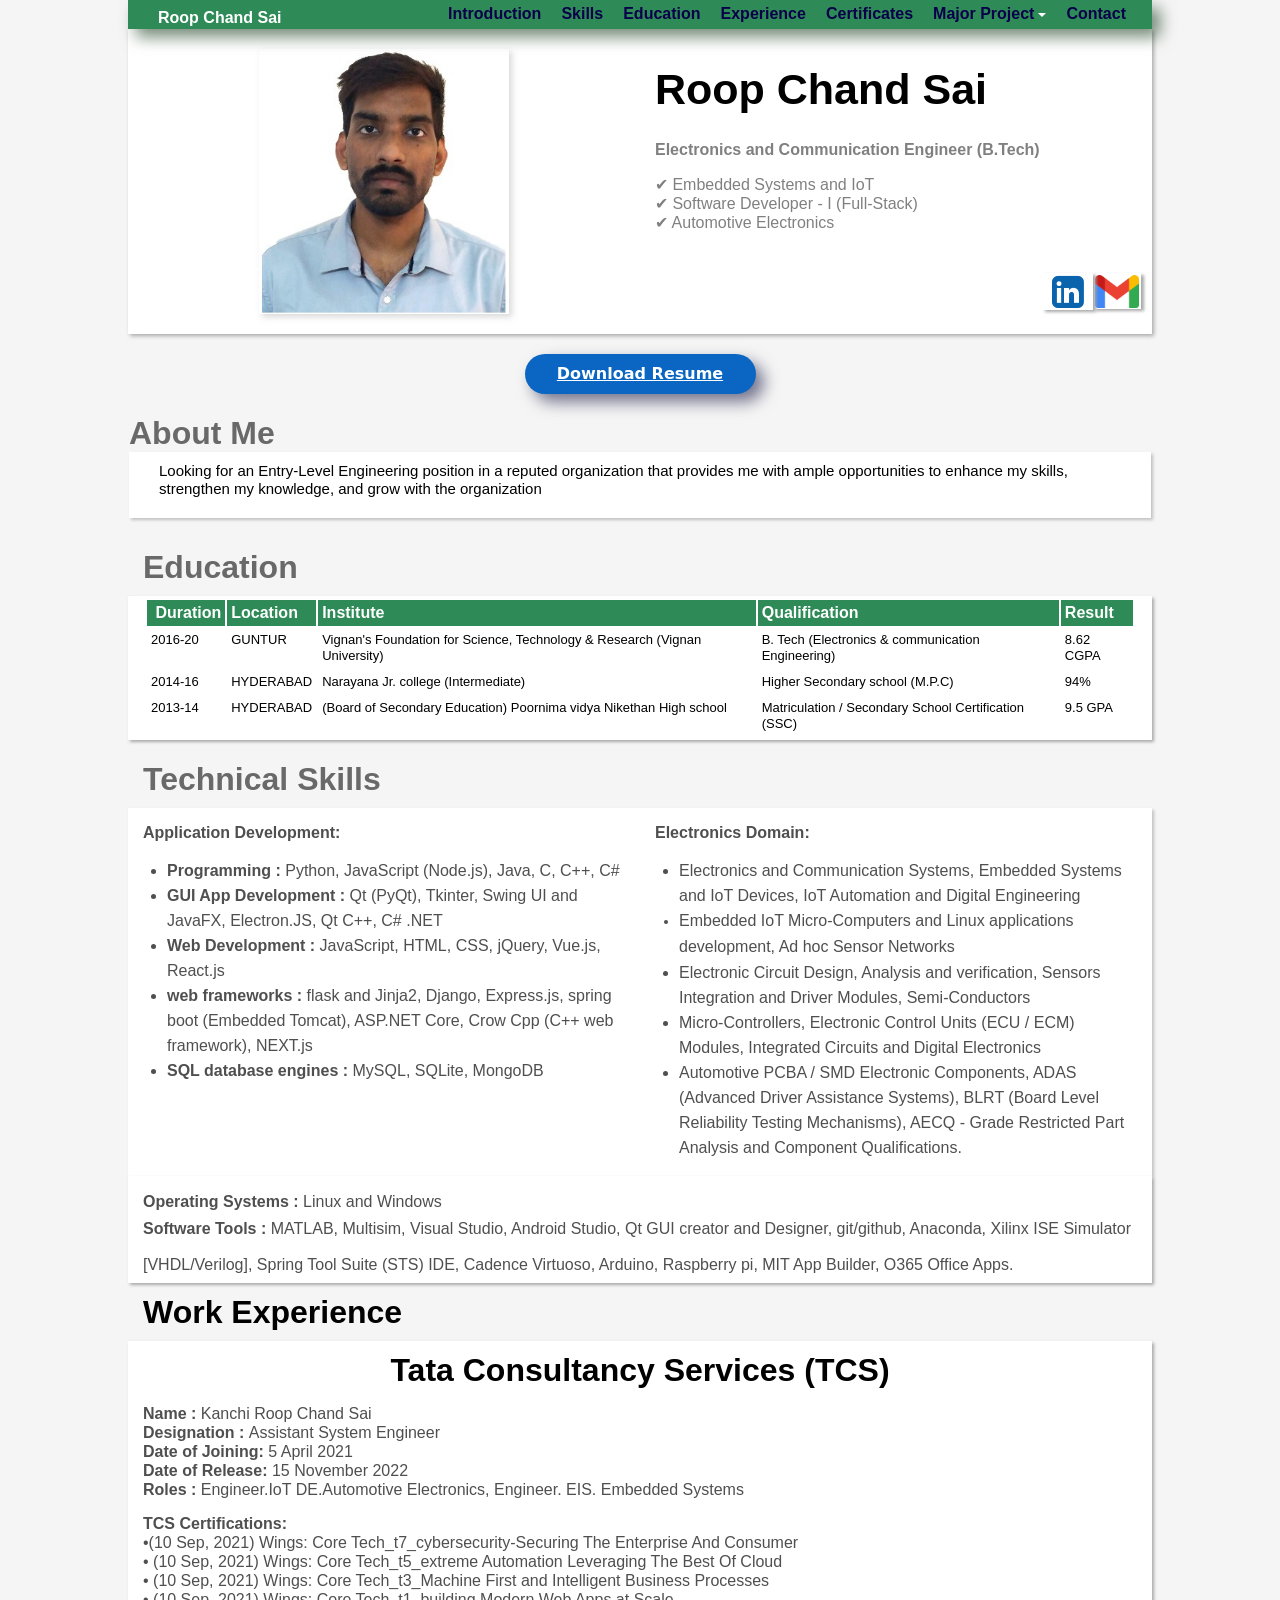
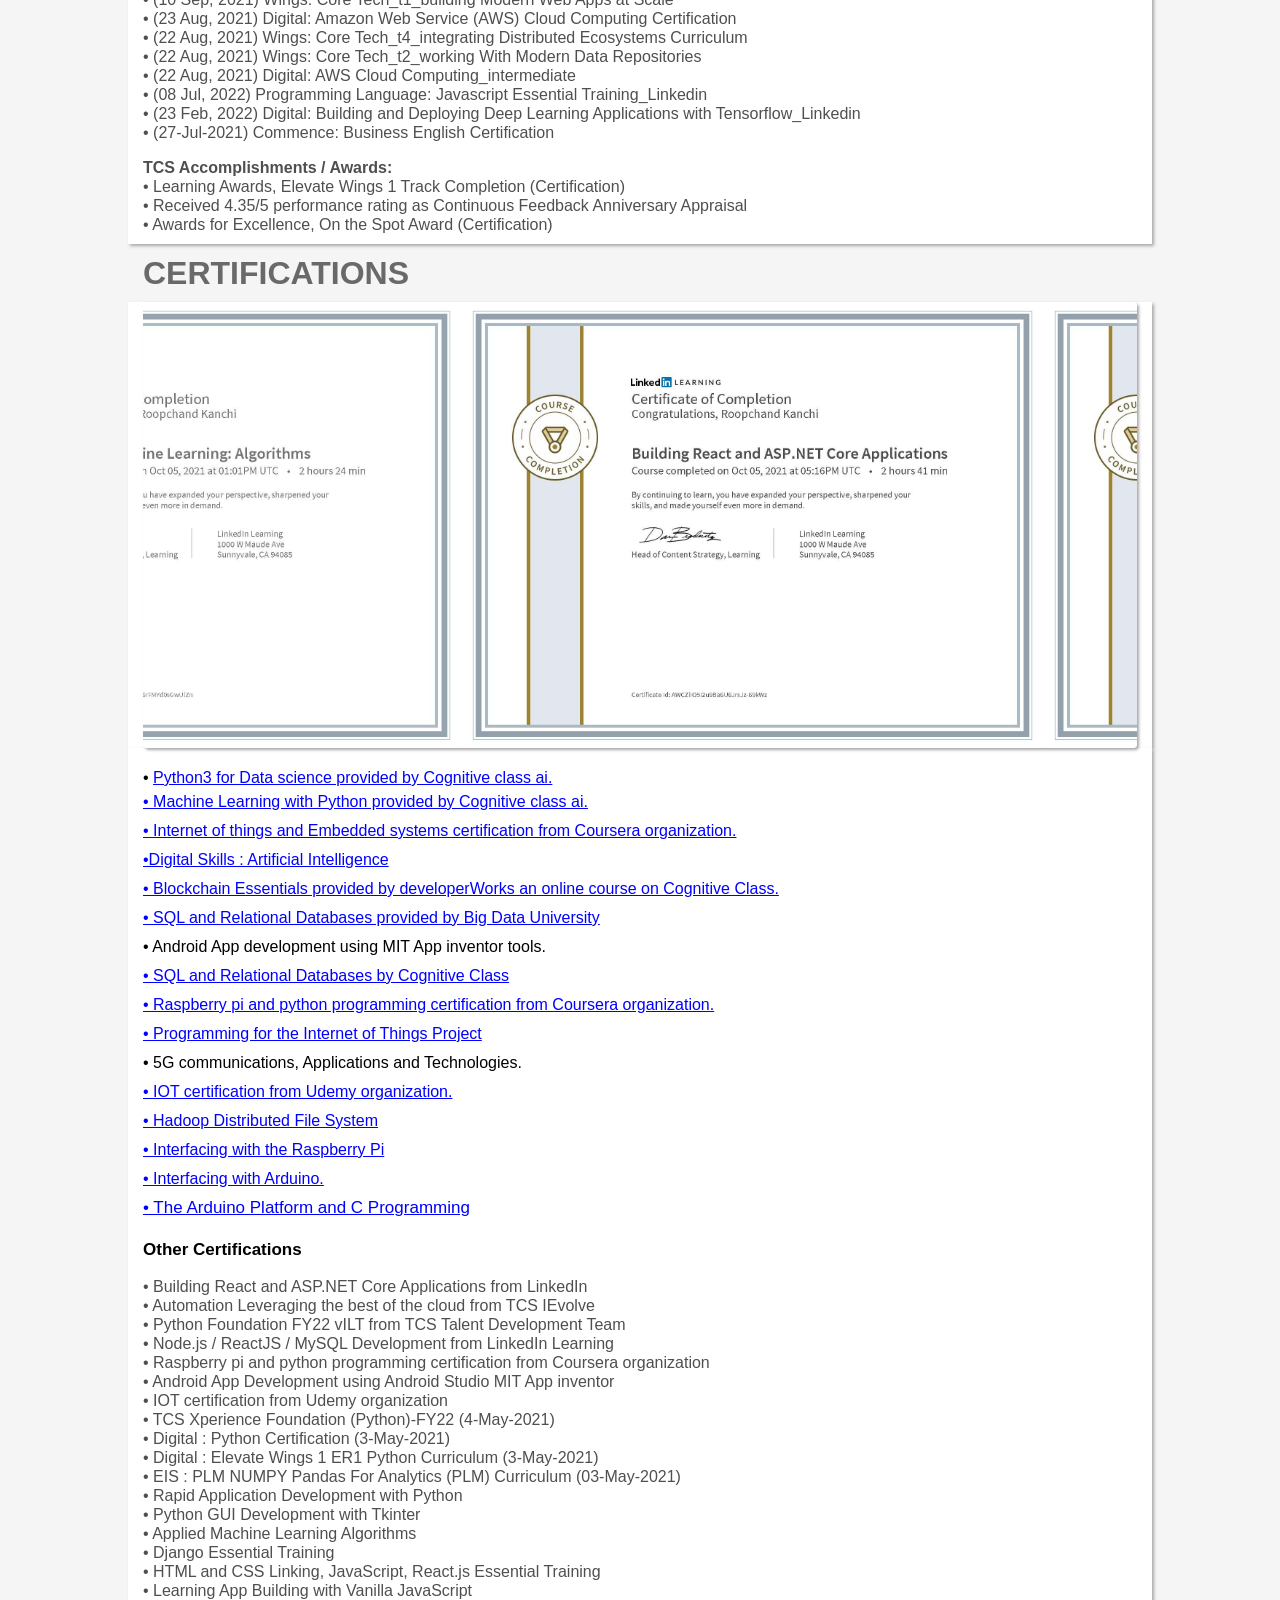
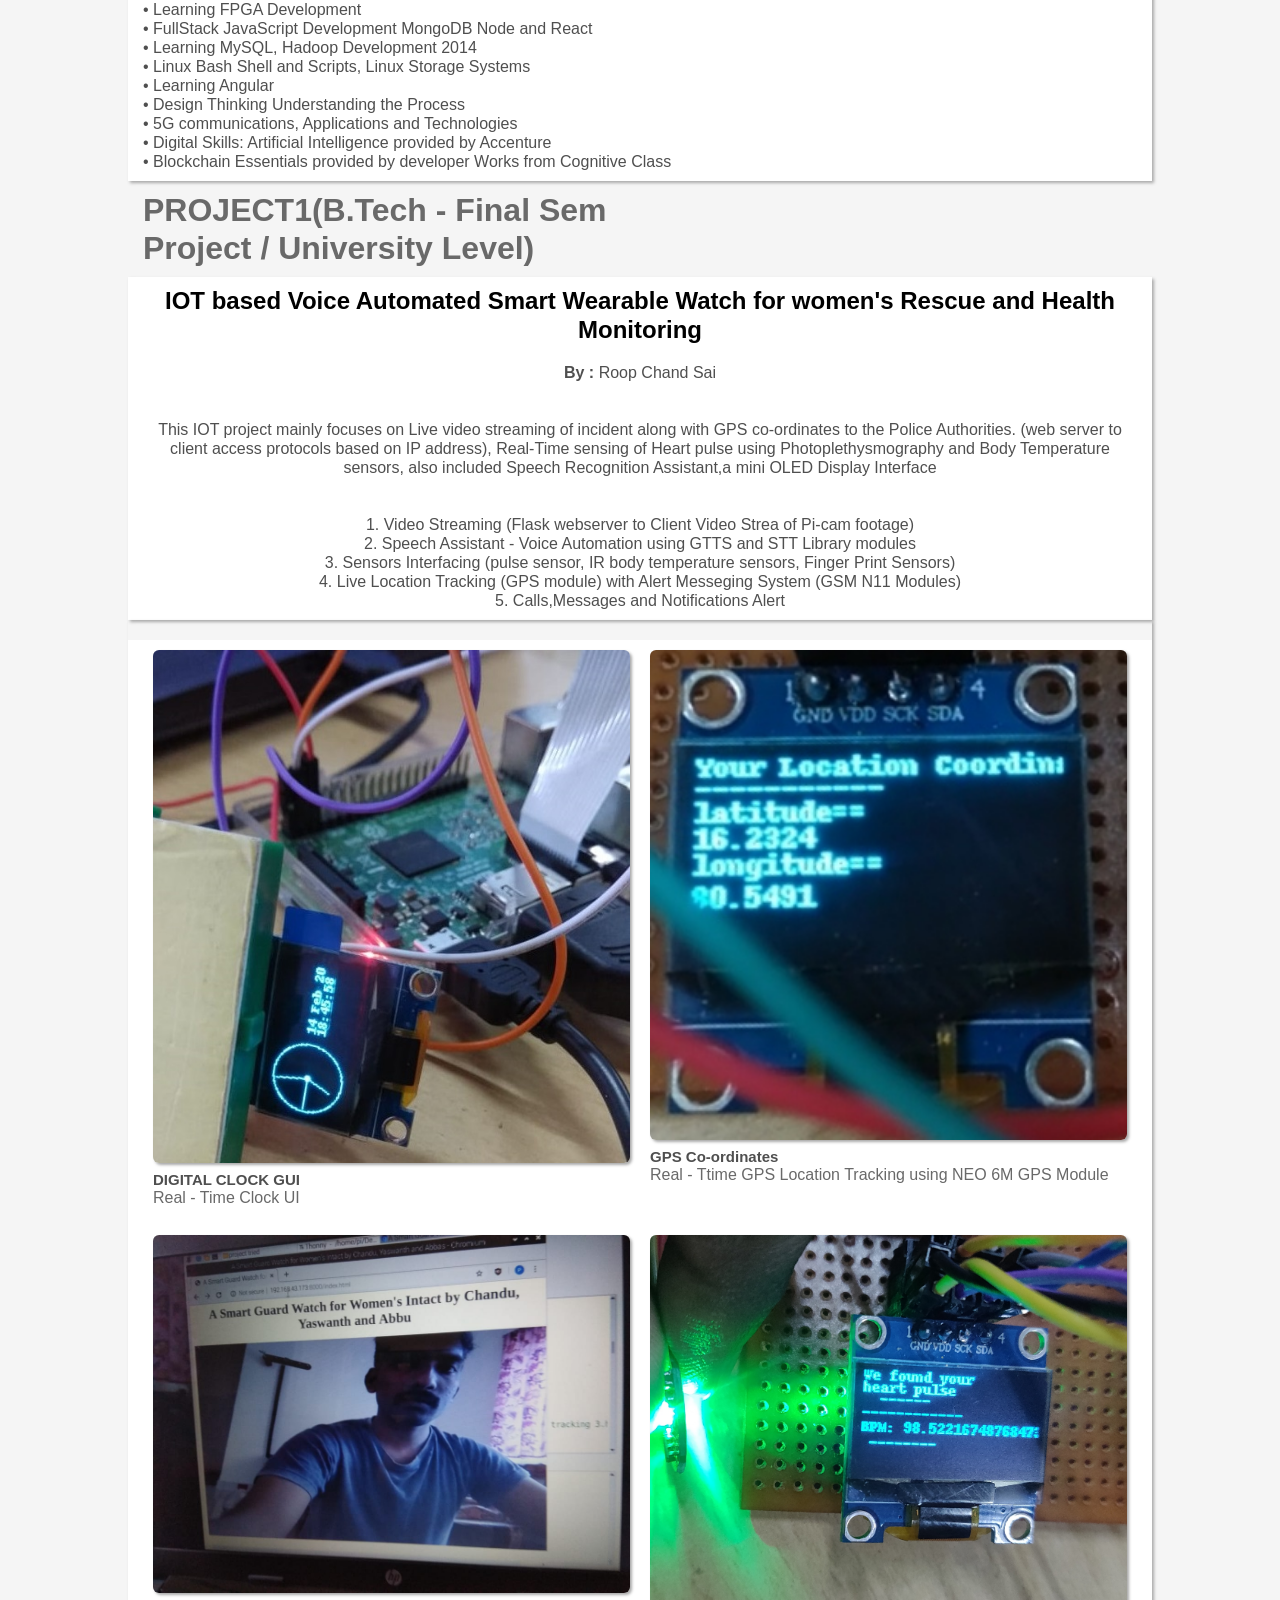
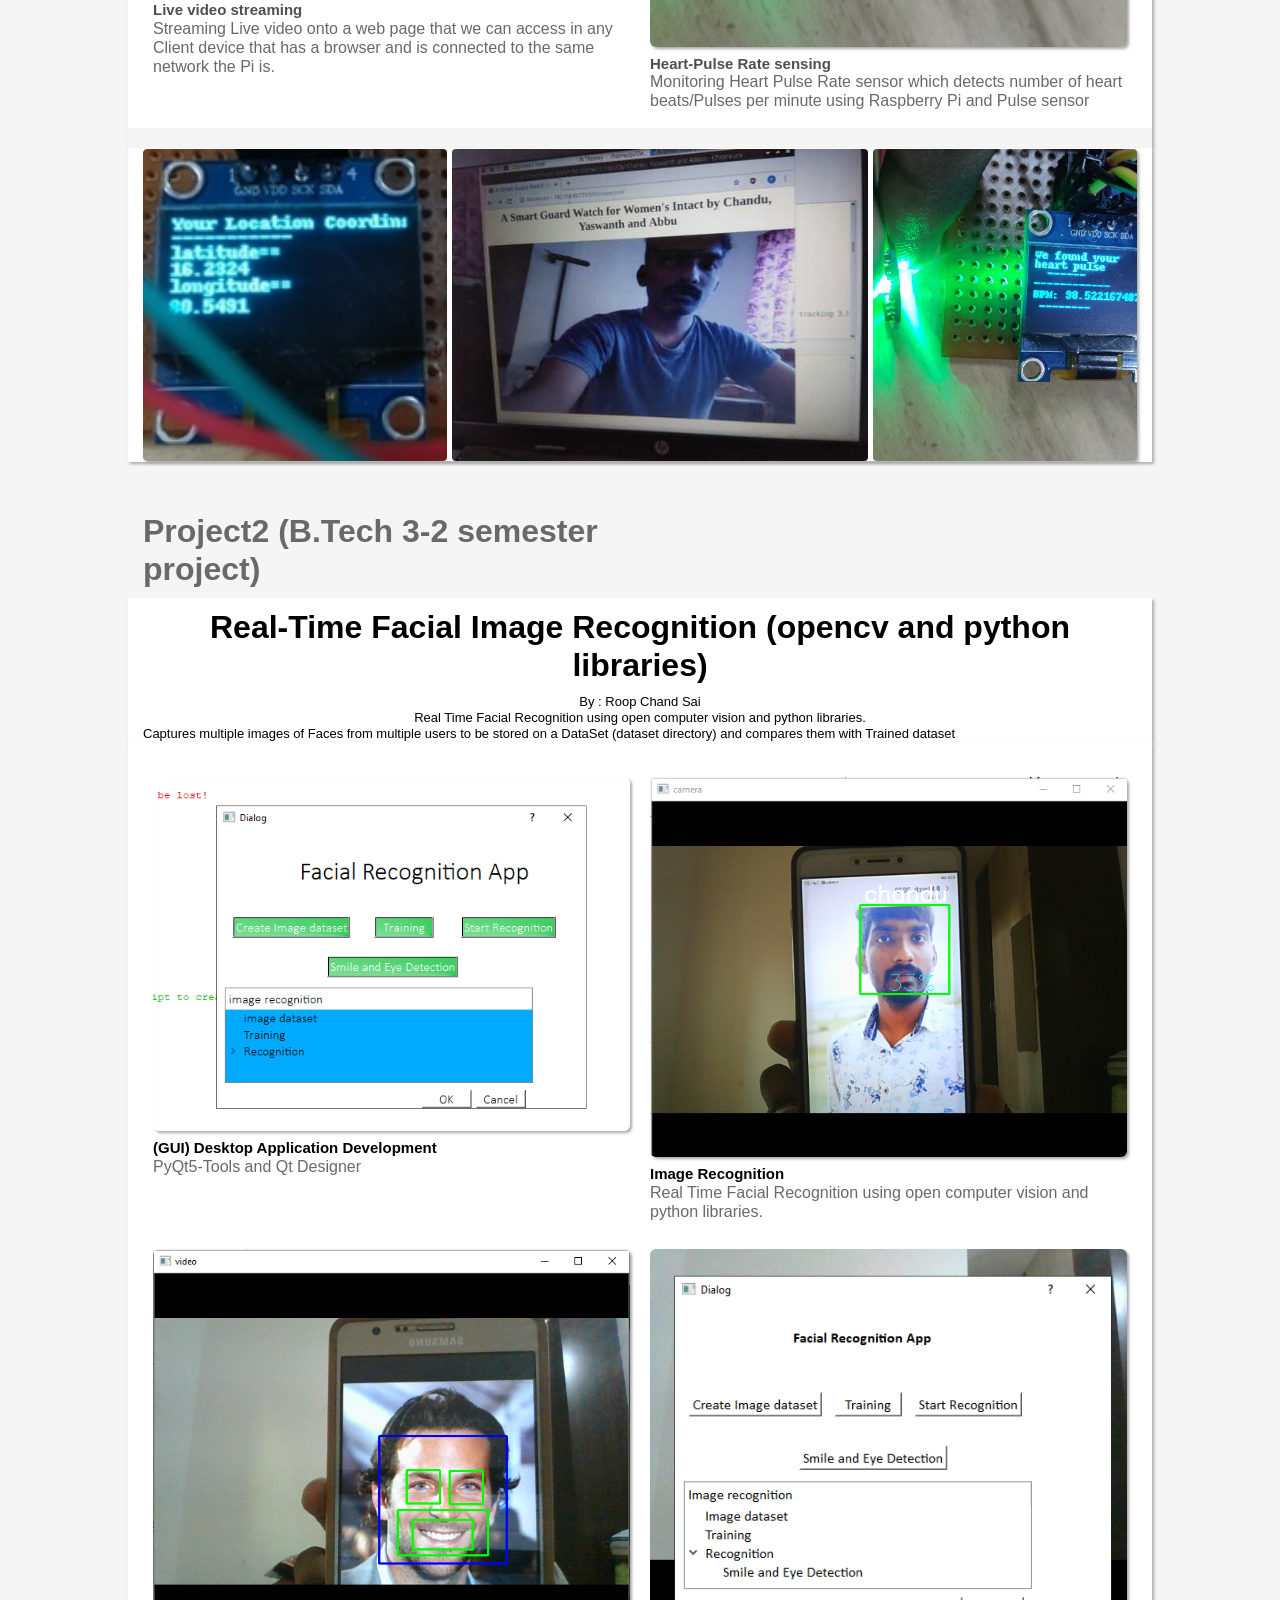
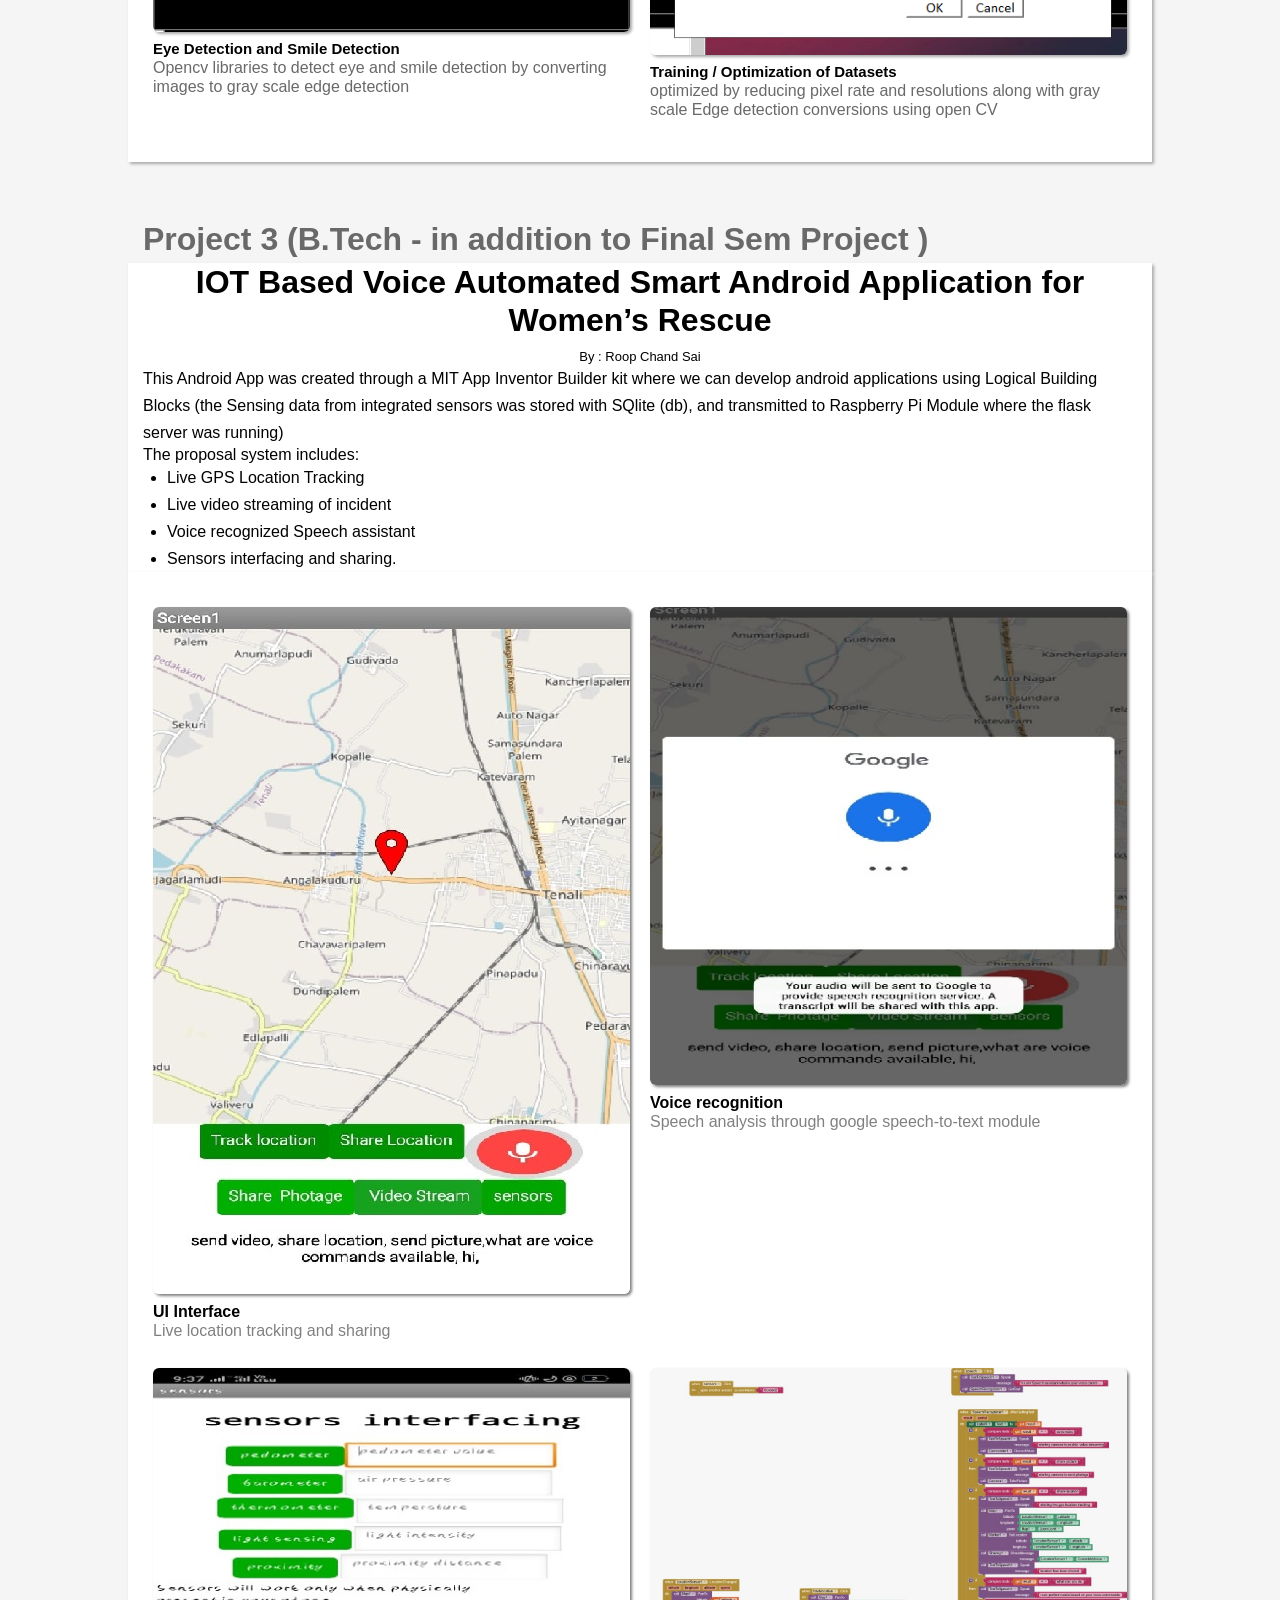
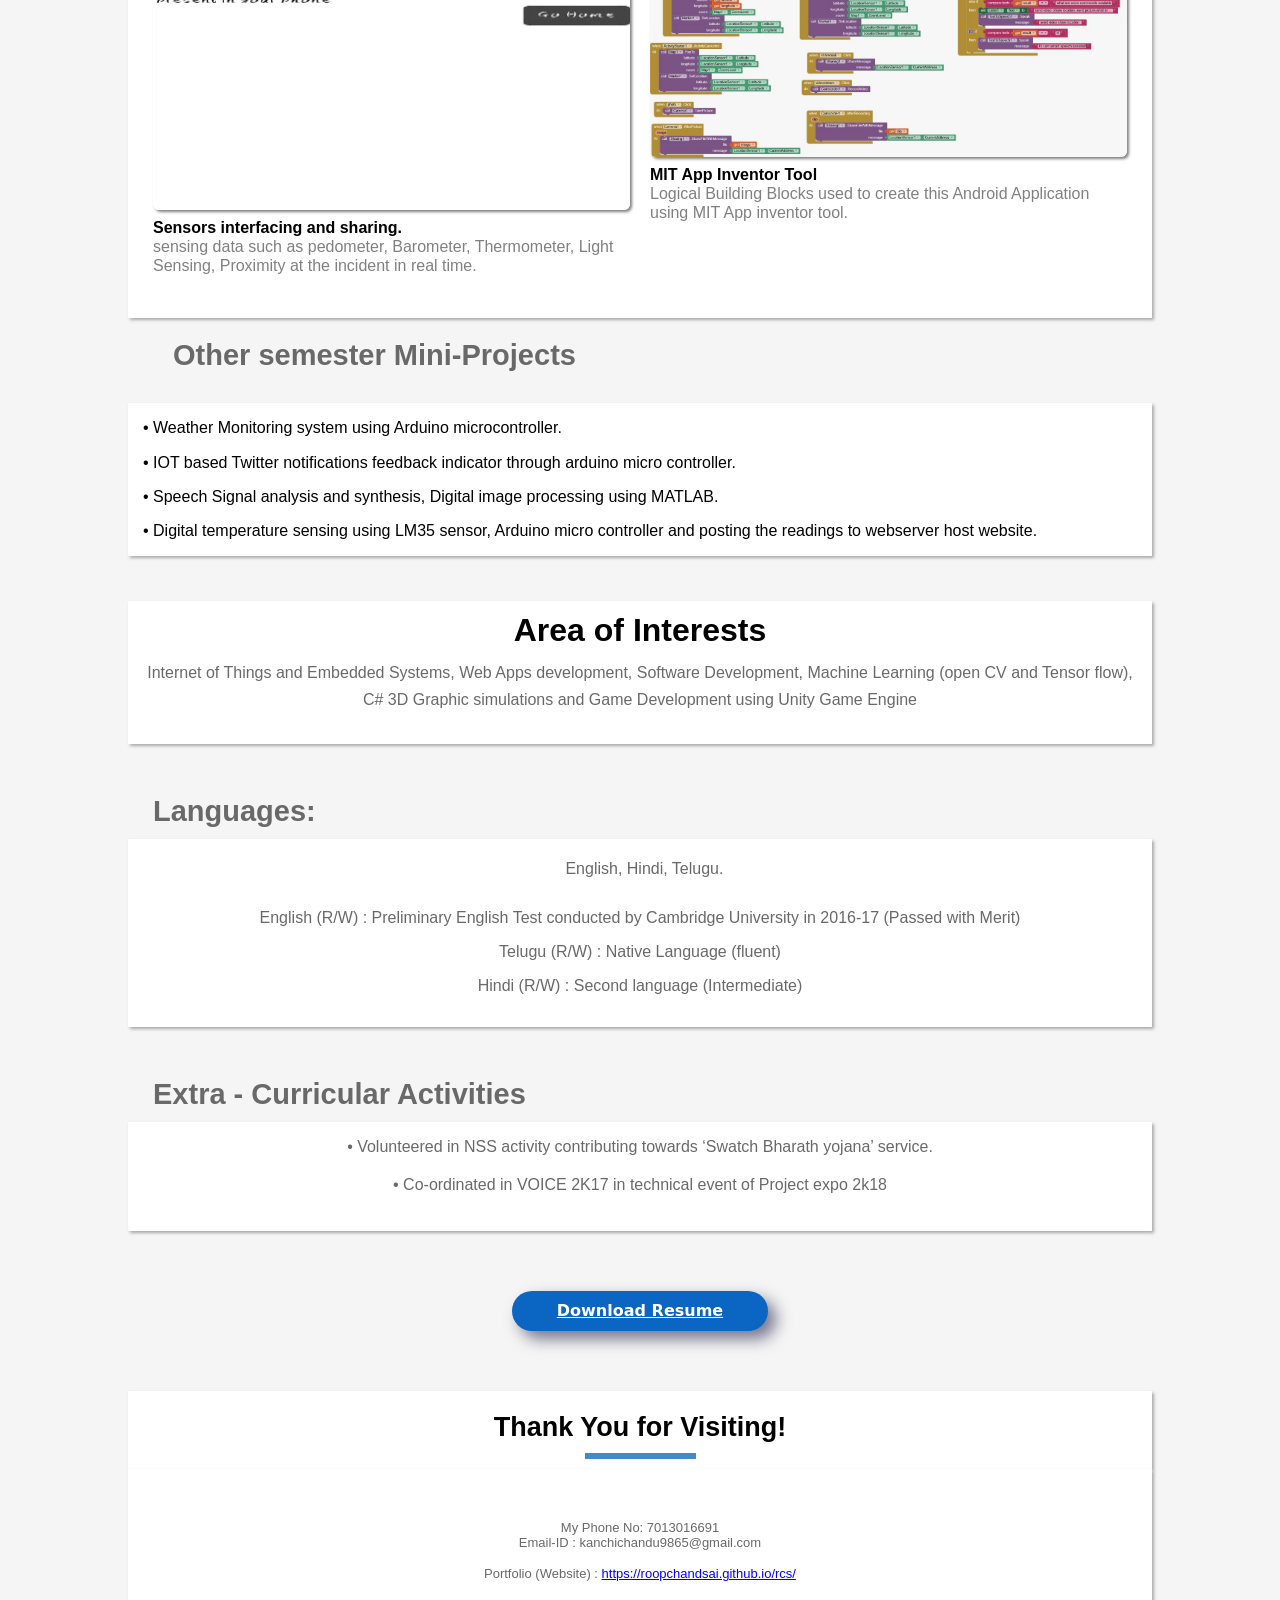
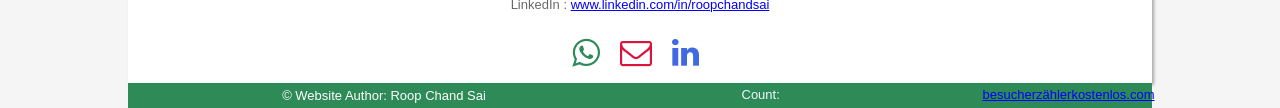
==== commit 0c27ff99: "Update index.html" ====
--- a/index.html
+++ b/index.html
@@ -39,60 +39,7 @@
          $(this).collapse('hide');
       }
    });
-   $("a[href*='#skills']").click(function(event)
-   {
-      event.preventDefault();
-      $('html, body').stop().animate({ scrollTop: $('#wb_skills').offset().top }, 600, 'linear');
-   });
-   $("#progressbar_uidesign").progressbar(
-   {
-      value: 90
-   });
-   $("#progressbar_jquery").progressbar(
-   {
-      value: 85
-   });
-   $("#progressbar_php").progressbar(
-   {
-      value: 85
-   });
-   $("#progressbar_html").progressbar(
-   {
-      value: 90
-   });
-   $("a[href*='#LayoutGrid4']").click(function(event)
-   {
-      event.preventDefault();
-      $('html, body').stop().animate({ scrollTop: $('#wb_LayoutGrid4').offset().top }, 600, 'linear');
-   });
-   $("#Progressbar1").progressbar(
-   {
-      value: 80
-   });
-   $("#Progressbar2").progressbar(
-   {
-      value: 85
-   });
-   $("#Progressbar3").progressbar(
-   {
-      value: 82
-   });
-   $("#Progressbar4").progressbar(
-   {
-      value: 90
-   });
-   $("#Progressbar6").progressbar(
-   {
-      value: 85
-   });
-   $("#Progressbar5").progressbar(
-   {
-      value: 80
-   });
-   $("#Progressbar7").progressbar(
-   {
-      value: 80
-   });
+   
    $("#SlideShow1").conveyerbelt({speed:3, spacing: 5});
    $("a[data-rel='gallery']").attr('rel', 'gallery');
    $("#gallery").magnificPopup({delegate:'a', type:'image', gallery: {enabled: true, navigateByImgClick: true}});
@@ -290,102 +237,7 @@
 </div>
 </div>
 </div>
-<div id="wb_LayoutGrid2">
-<div id="LayoutGrid2">
-<div class="row">
-<div class="col-1">
-<div class="col-1-padding">
-<div id="wb_skills">
-<div id="skills">
-<div class="row">
-<div class="col-1">
-<div id="wb_IconFont3" style="display:inline-block;width:33px;height:43px;text-align:center;z-index:17;">
-<div id="IconFont3"><i class="fa fa-address-card"></i></div>
-</div>
-</div>
-<div class="col-2">
-<div id="wb_Text4">
-<span style="color:#4F4F4F;font-family:Arial;font-size:21px;"><strong>Technical skills </strong></span>
-</div>
-</div>
-</div>
-</div>
-</div>
-<div id="wb_LayoutGrid6">
-<div id="LayoutGrid6">
-<div class="row">
-<div class="col-1">
-<label for="" id="Label5" style="display:block;width:100%;line-height:16px;z-index:19;">Python, JavaScript (Node.js), Java, C, C++, C# </label>
-<div id="progressbar_html"  style="display:block;width:100%;height:28px;z-index:20;">
-</div>
-<label for="" id="Label6" style="display:block;width:100%;line-height:16px;z-index:21;"> unix bash / shell </label>
-<div id="progressbar_uidesign"  style="display:block;width:100%;height:28px;z-index:22;">
-</div>
-<label for="" id="Label7" style="display:block;width:100%;line-height:16px;z-index:23;">JavaScript, HTML, CSS, Jquery, Vue.js, React.js</label>
-<div id="progressbar_jquery"  style="display:block;width:100%;height:28px;z-index:24;">
-</div>
-<label for="" id="Label8" style="display:block;width:100%;line-height:16px;z-index:25;">MySQL, SQLite, MongoDB</label>
-<div id="progressbar_php"  style="display:block;width:100%;height:28px;z-index:26;">
-</div>
-<label for="" id="Label9" style="display:block;width:100%;line-height:16px;z-index:27;">flask and Jinja2, Django, Express.js, spring boot (Embedded Tomcat), ASP.NET Core  </label>
-<div id="Progressbar5"  style="display:block;width:100%;height:28px;z-index:28;">
-</div>
-<label for="" id="Label10" style="display:block;width:100%;line-height:16px;z-index:29;">Qt (PyQt), Tkinter, Swing UI and JavaFX, Electron.JS, Qt C++, C# .NET </label>
-<div id="Progressbar6"  style="display:block;width:100%;height:28px;z-index:30;">
-</div>
-
-</div>
-</div>
-</div>
-</div>
-</div>
-</div>
-<div class="col-2">
-<div class="col-2-padding">
-<div id="wb_LayoutGrid4">
-<div id="LayoutGrid4">
-<div class="row">
-<div class="col-1">
-<div id="wb_IconFont4" style="display:inline-block;width:33px;height:48px;text-align:center;z-index:34;">
-<div id="IconFont4"><i class="fa fa-user-circle"></i></div>
-</div>
-</div>
-<div class="col-2">
-<div id="wb_Text2">
-<span style="color:#4F4F4F;font-family:Arial;font-size:21px;"><strong>Personal skills </strong></span>
-</div>
-</div>
-</div>
-</div>
-</div>
-<div id="wb_LayoutGrid5">
-<div id="LayoutGrid5">
-<div class="row">
-<div class="col-1">
-<label for="" id="Label1" style="display:block;width:100%;line-height:16px;z-index:36;">Communication</label>
-<div id="Progressbar4"  style="display:block;width:100%;height:28px;z-index:37;">
-</div>
-<label for="" id="Label2" style="display:block;width:100%;line-height:16px;z-index:38;">professional Ethics</label>
-<div id="Progressbar1"  style="display:block;width:100%;height:28px;z-index:39;">
-</div>
-<label for="" id="Label3" style="display:block;width:100%;line-height:16px;z-index:40;">Business English</label>
-<div id="Progressbar2"  style="display:block;width:100%;height:28px;z-index:41;">
-</div>
-<label for="" id="Label4" style="display:block;width:100%;line-height:16px;z-index:42;">Team Work</label>
-<div id="Progressbar3"  style="display:block;width:100%;height:28px;z-index:43;">
-</div>
-<label for="" id="Label11" style="display:block;width:100%;line-height:16px;z-index:44;">Leadership</label>
-<div id="Progressbar7"  style="display:block;width:100%;height:28px;z-index:45;">
-</div>
-</div>
-</div>
-</div>
-</div>
-</div>
-</div>
-</div>
-</div>
-</div>
+
 <div id="wb_LayoutGrid7">
 <div id="LayoutGrid7">
 <div class="row">
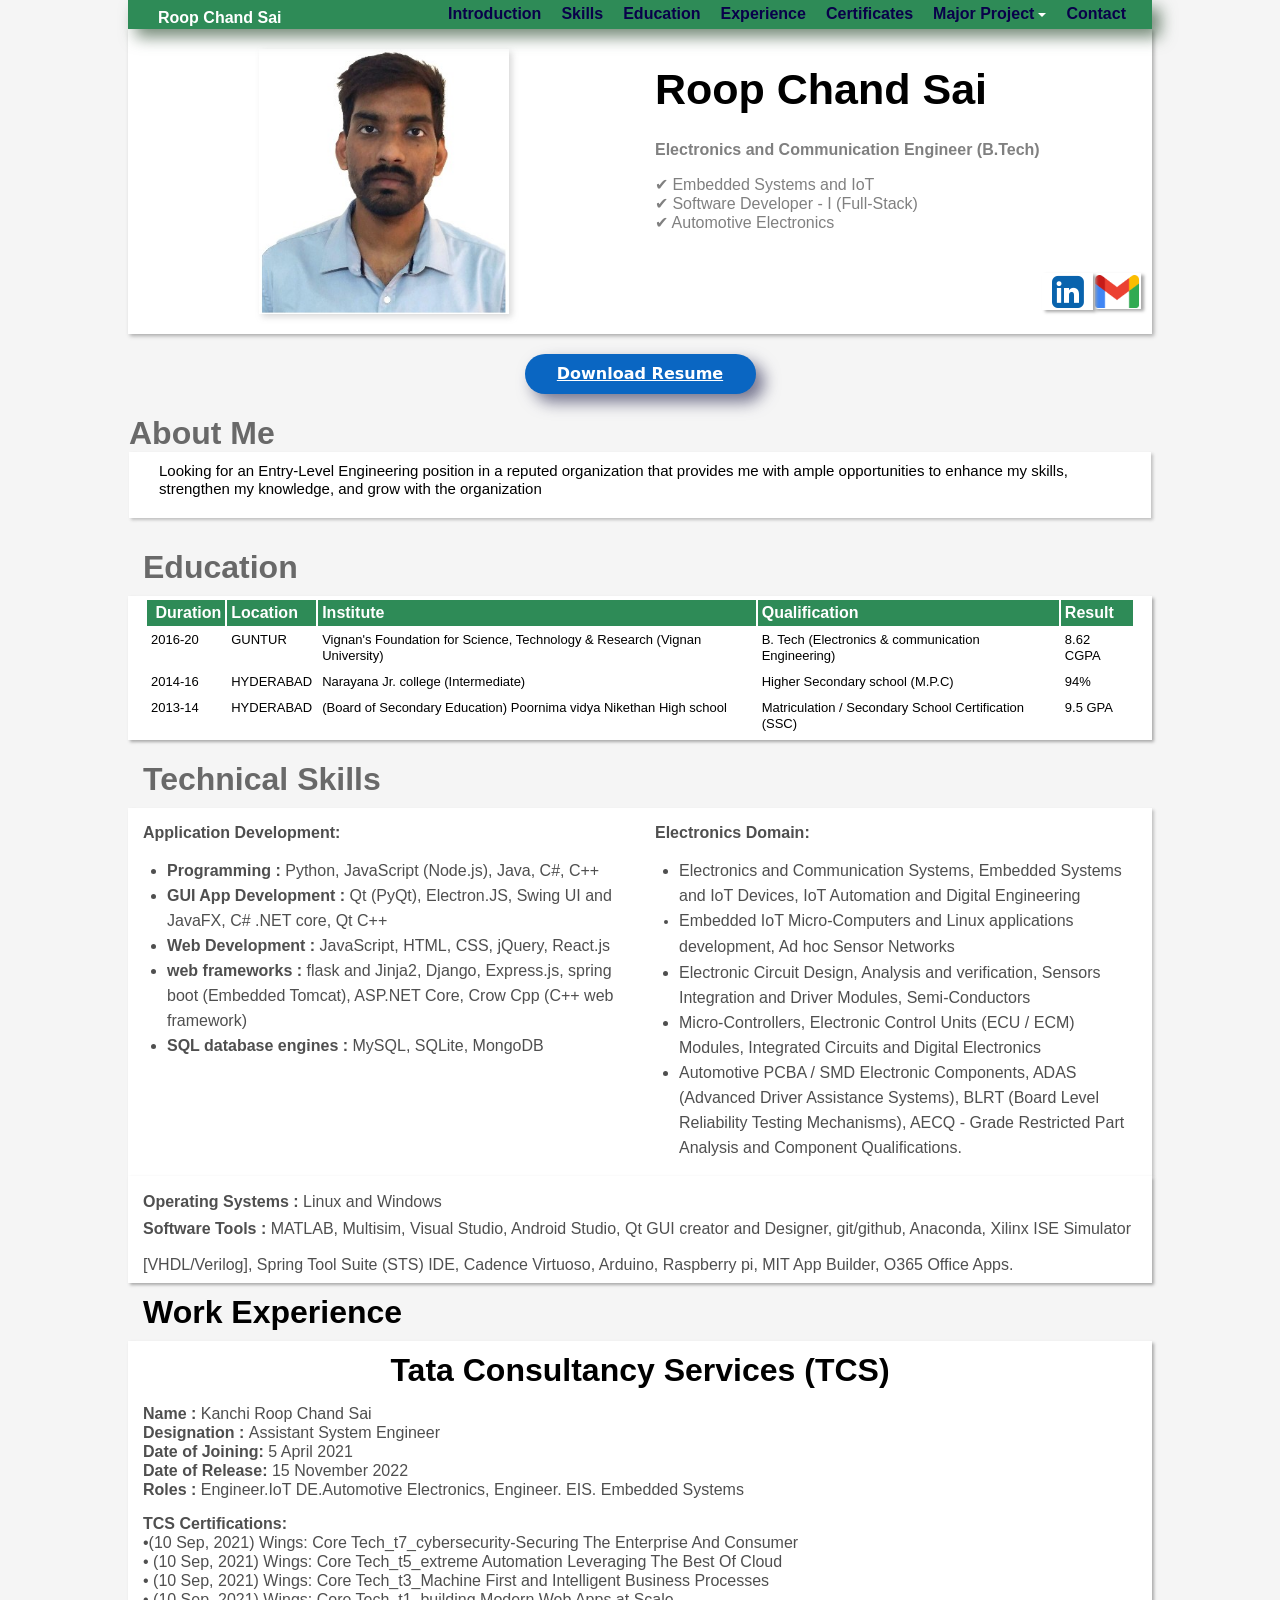
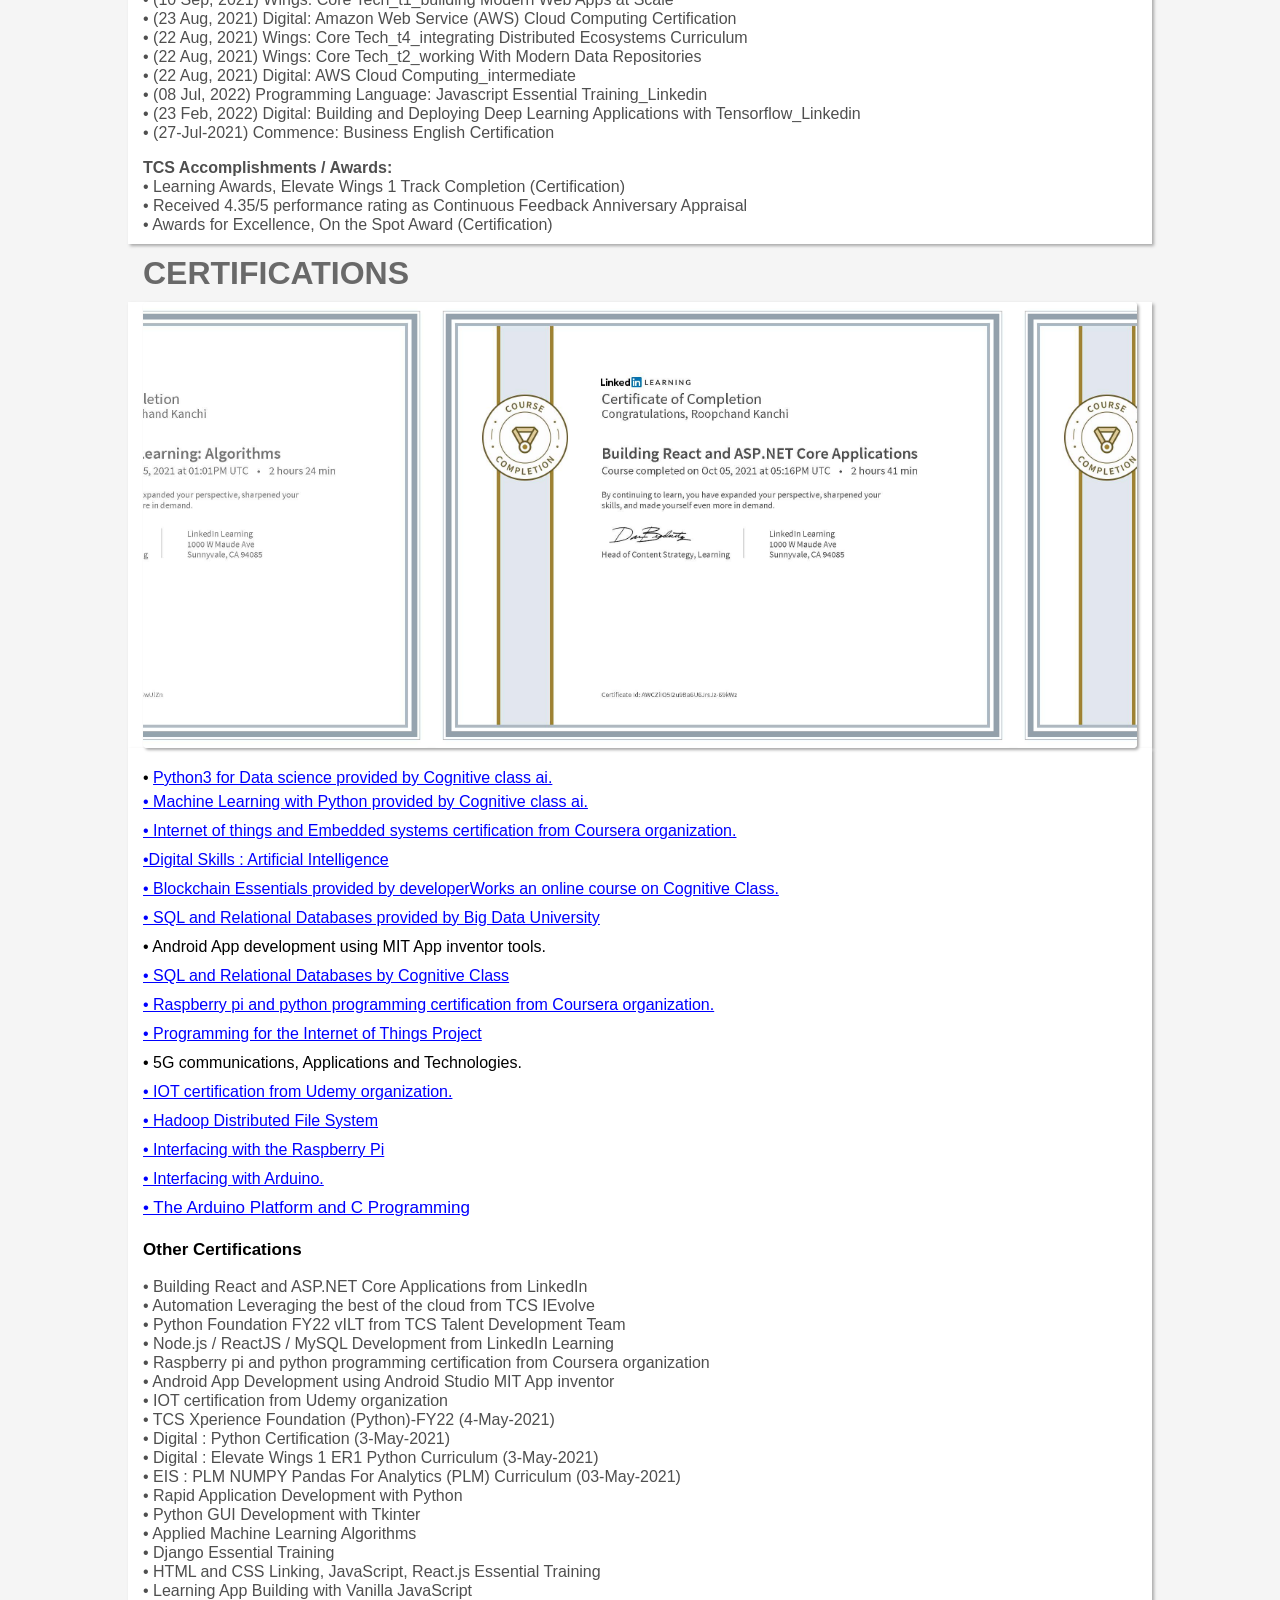
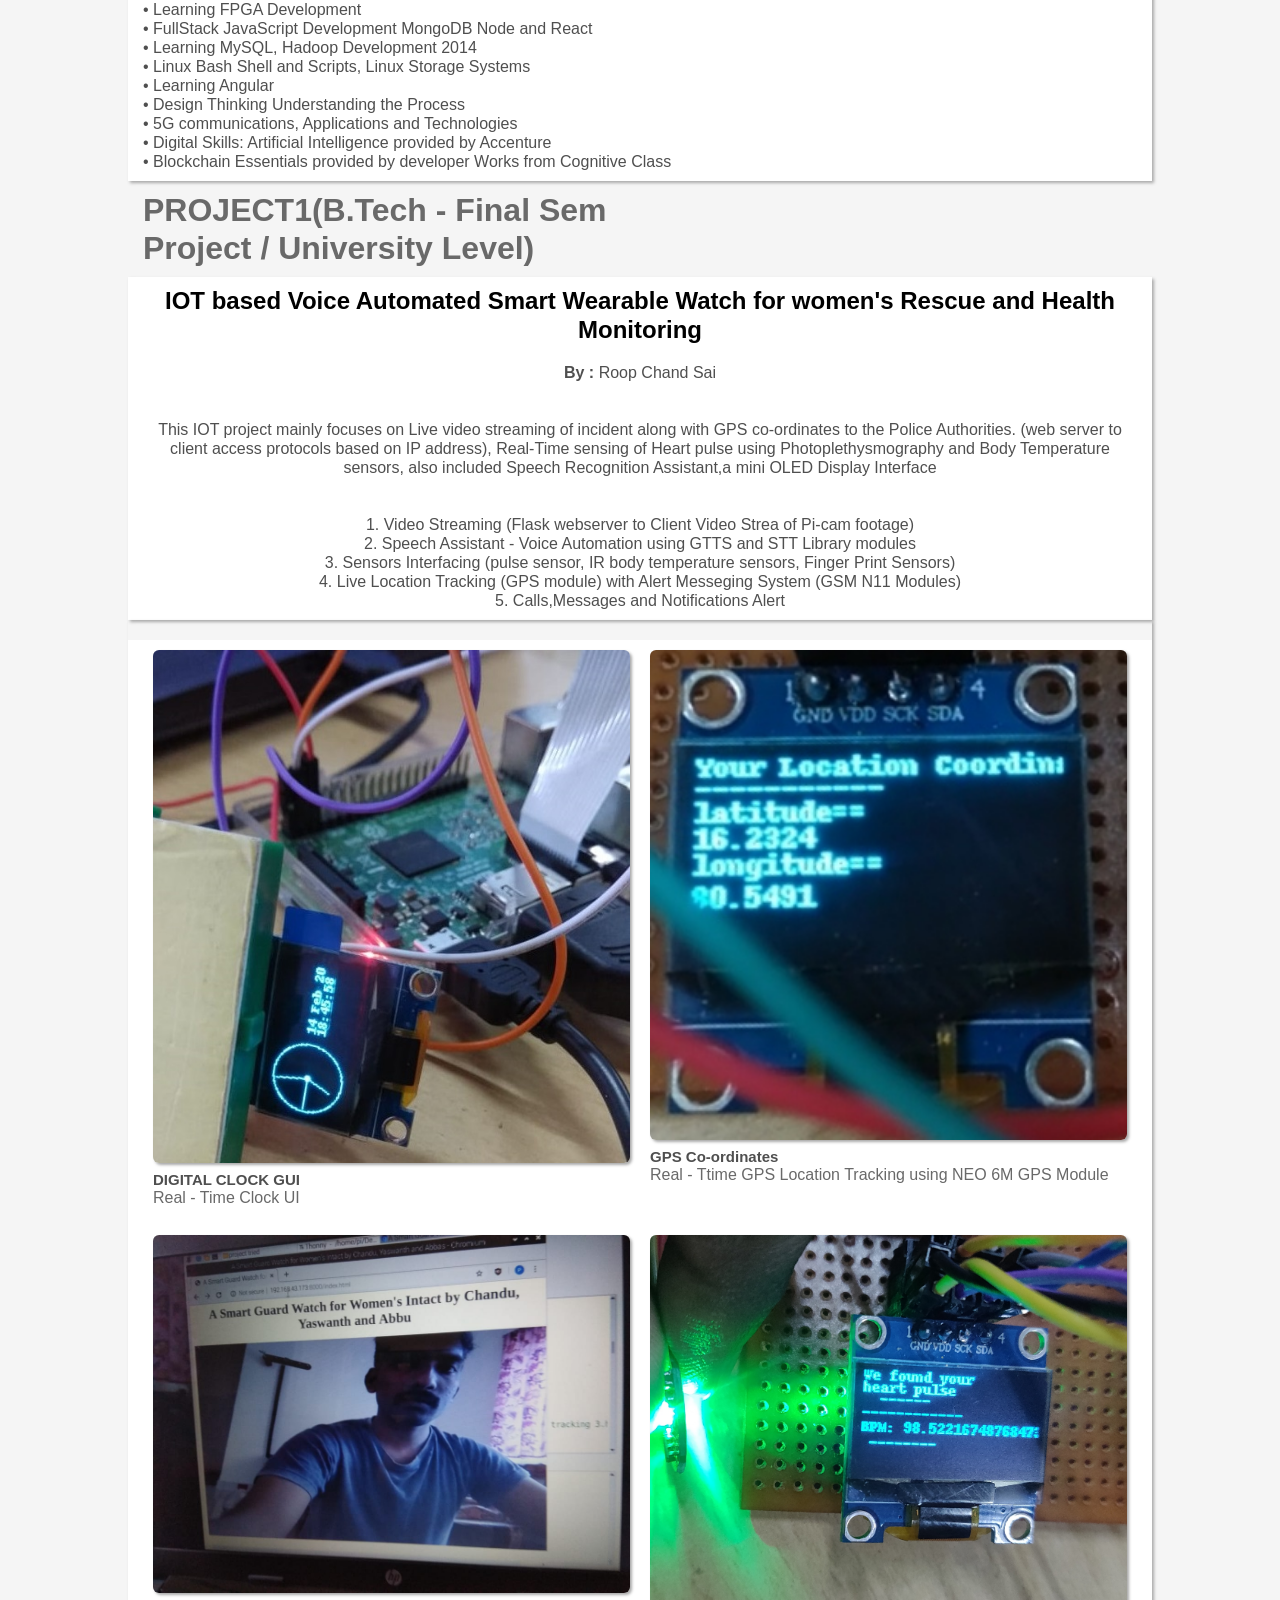
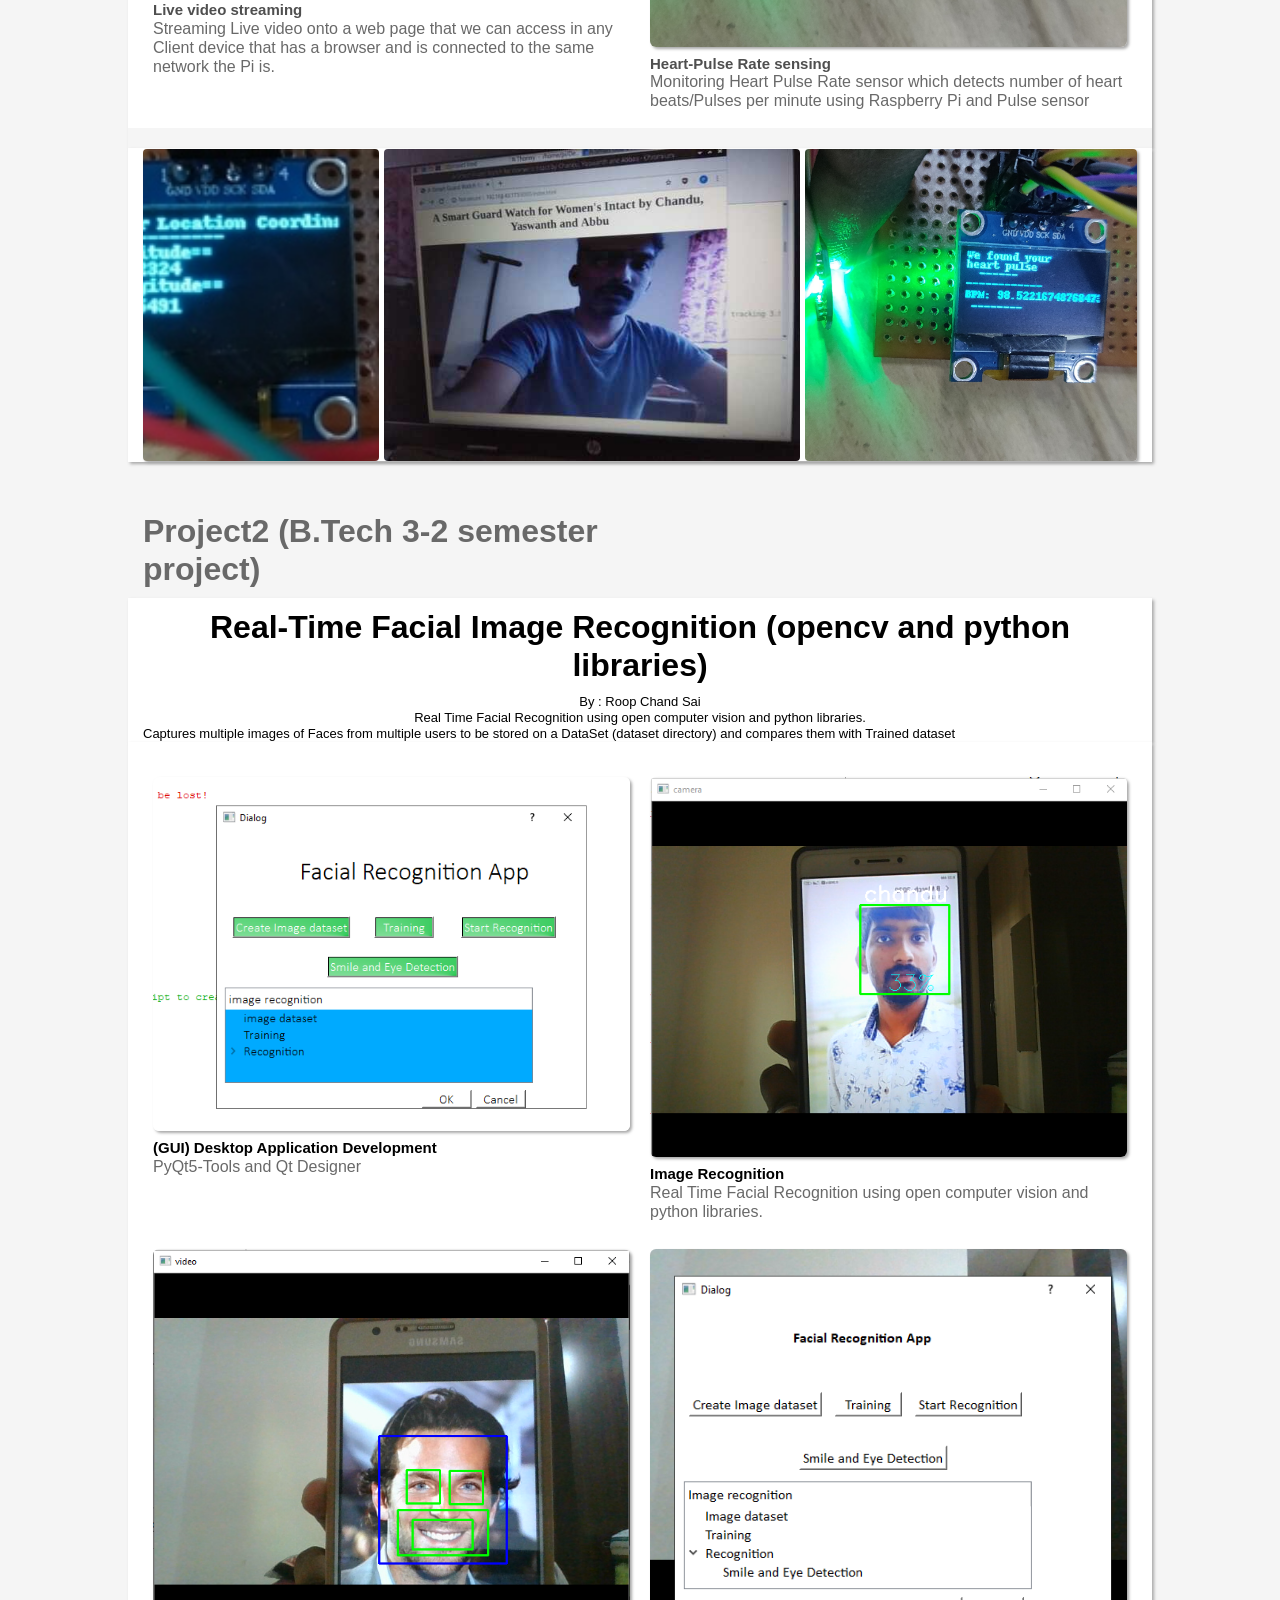
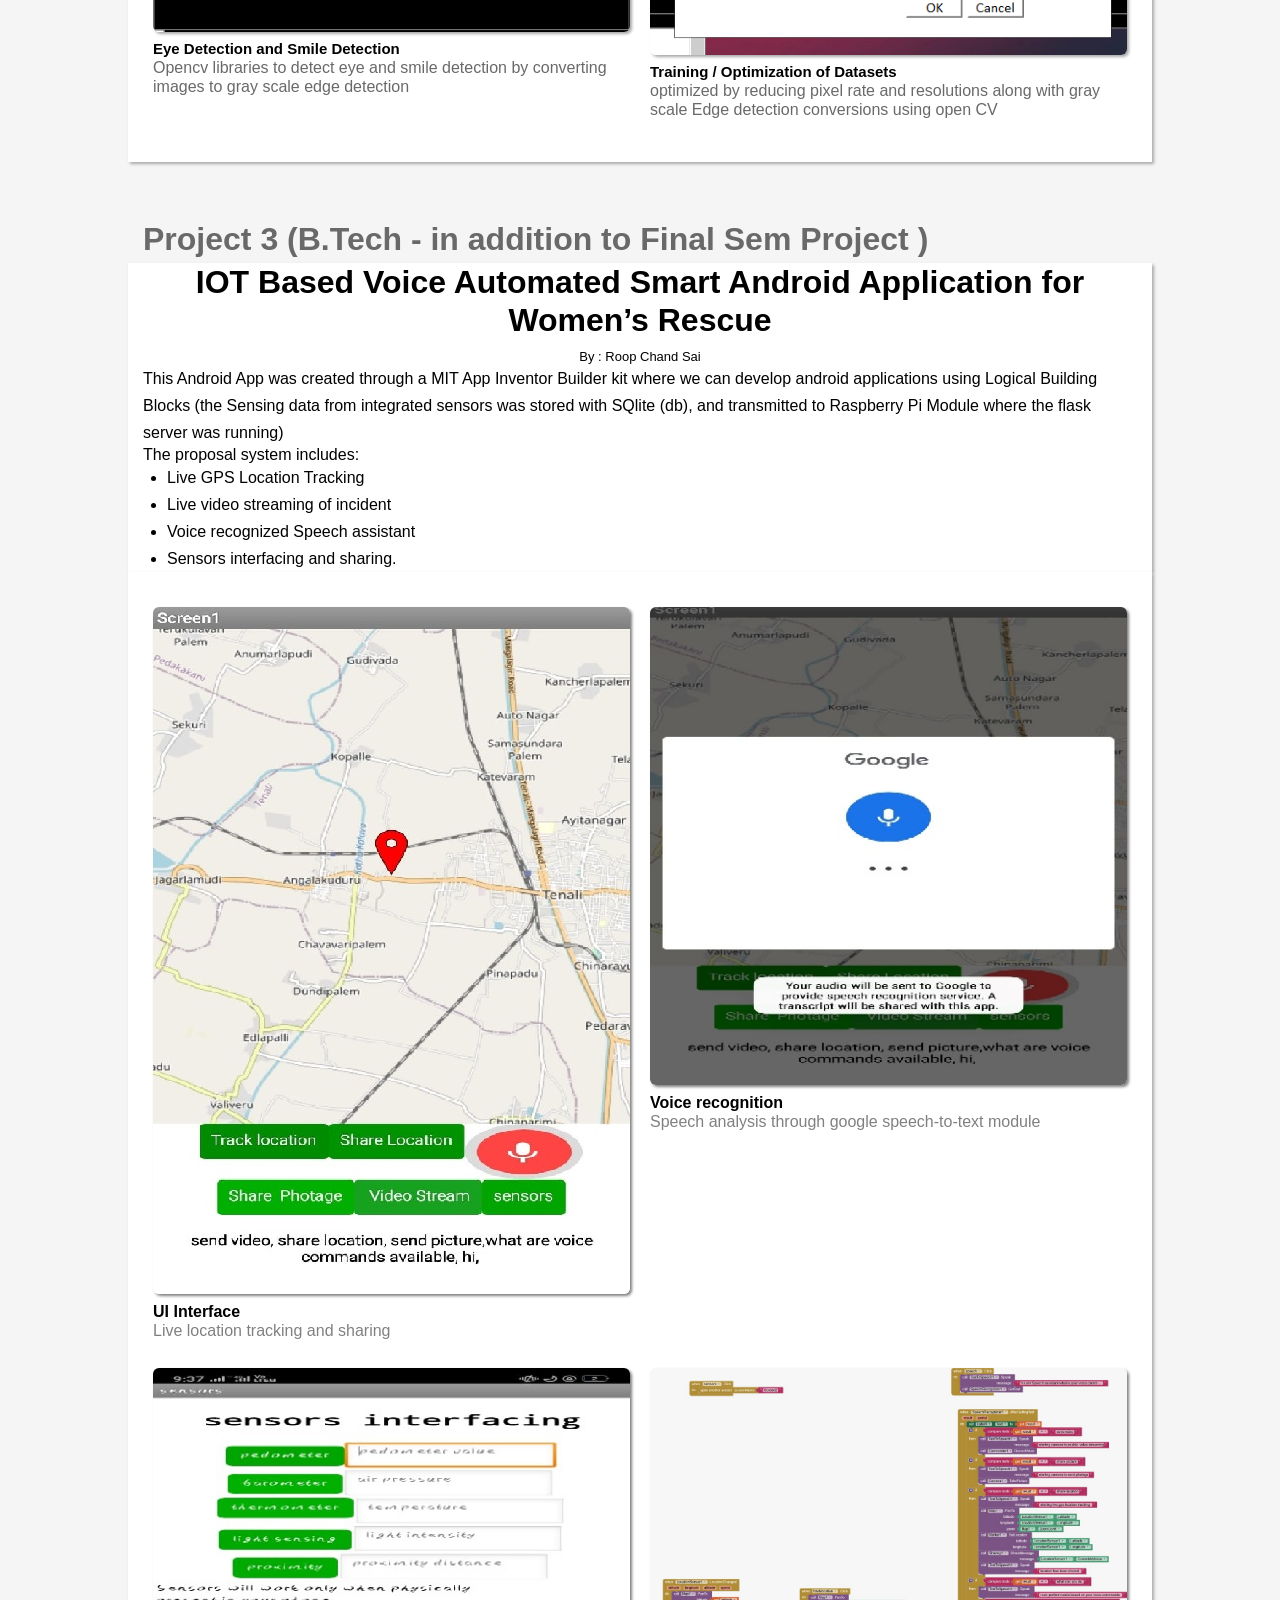
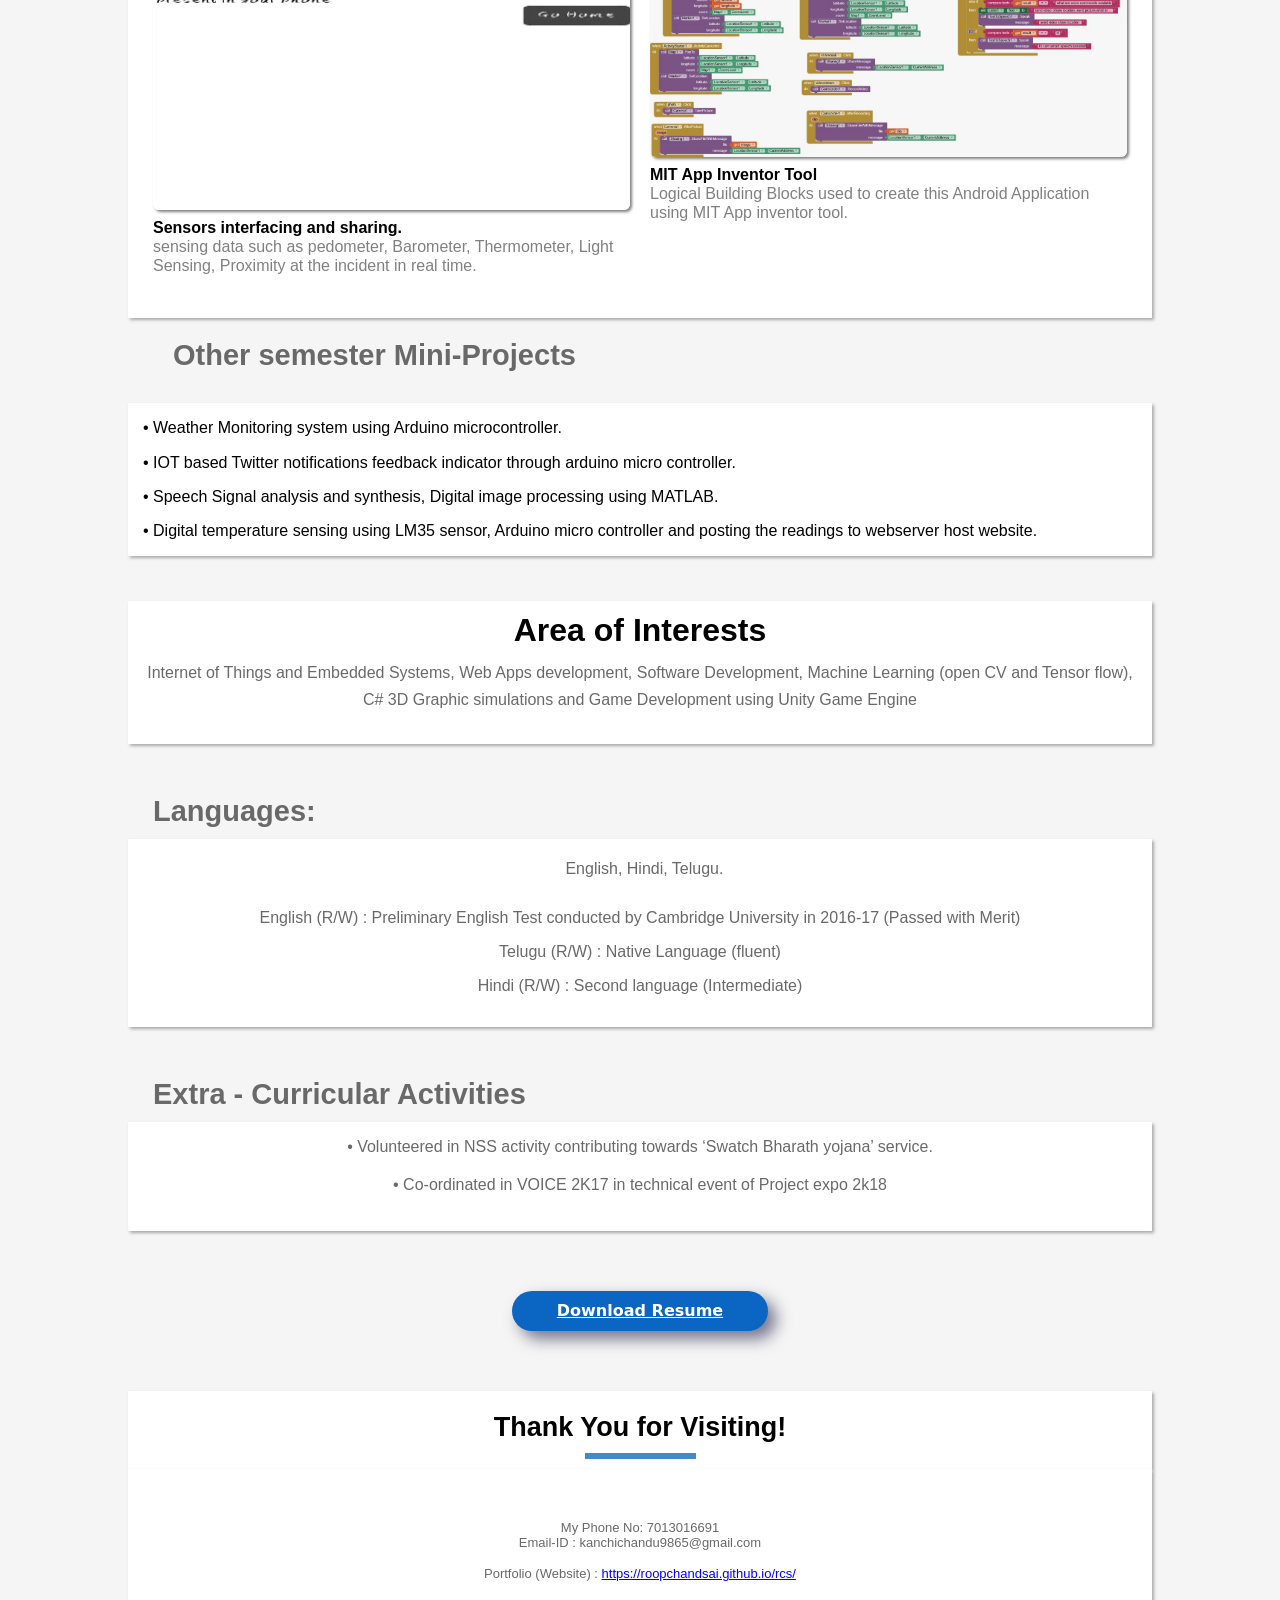
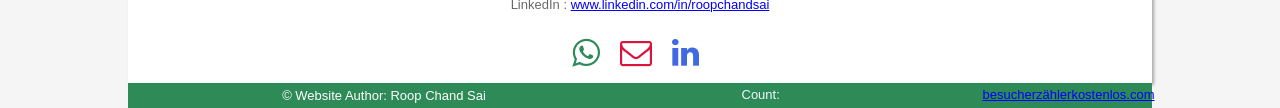
==== commit 8cf95740: "Update index.html" ====
--- a/index.html
+++ b/index.html
@@ -322,27 +322,27 @@
 
 <div id="wb_Text8">
 <ul style="list-style-type:disc;">
-   <li style="margin:0 0 0 24px;"><b>Programming :</b> Python, JavaScript (Node.js), Java, C, C++, C#
+   <li style="margin:0 0 0 24px;"><b>Programming :</b> Python, JavaScript (Node.js), Java, C#, C++
 </li>
 </ul>
 </div>
    
 <div id="wb_Text11">
 <ul style="list-style-type:disc;">
-<li style="margin:0 0 0 24px;"><b>GUI App Development :</b> Qt (PyQt), Tkinter, Swing UI and JavaFX, Electron.JS, Qt C++, C# .NET 
+<li style="margin:0 0 0 24px;"><b>GUI App Development :</b> Qt (PyQt), Electron.JS, Swing UI and JavaFX, C# .NET core, Qt C++
 </li>
 </ul>
 </div>
    
 <div id="wb_Text9">
 <ul style="list-style-type:disc;">
-<li style="margin:0 0 0 24px;"><b>Web Development :</b> JavaScript, HTML, CSS, jQuery, Vue.js, React.js
+<li style="margin:0 0 0 24px;"><b>Web Development :</b> JavaScript, HTML, CSS, jQuery, React.js
 </li>
 </ul>
 </div>
 <div id="wb_Text10">
 <ul style="list-style-type:disc;">
-<li style="margin:0 0 0 24px;"><b>web frameworks :</b> flask and Jinja2, Django, Express.js, spring boot (Embedded Tomcat), ASP.NET Core, Crow Cpp (C++ web framework), NEXT.js
+<li style="margin:0 0 0 24px;"><b>web frameworks :</b> flask and Jinja2, Django, Express.js, spring boot (Embedded Tomcat), ASP.NET Core, Crow Cpp (C++ web framework)
 </li>
 </ul>
 </div>
